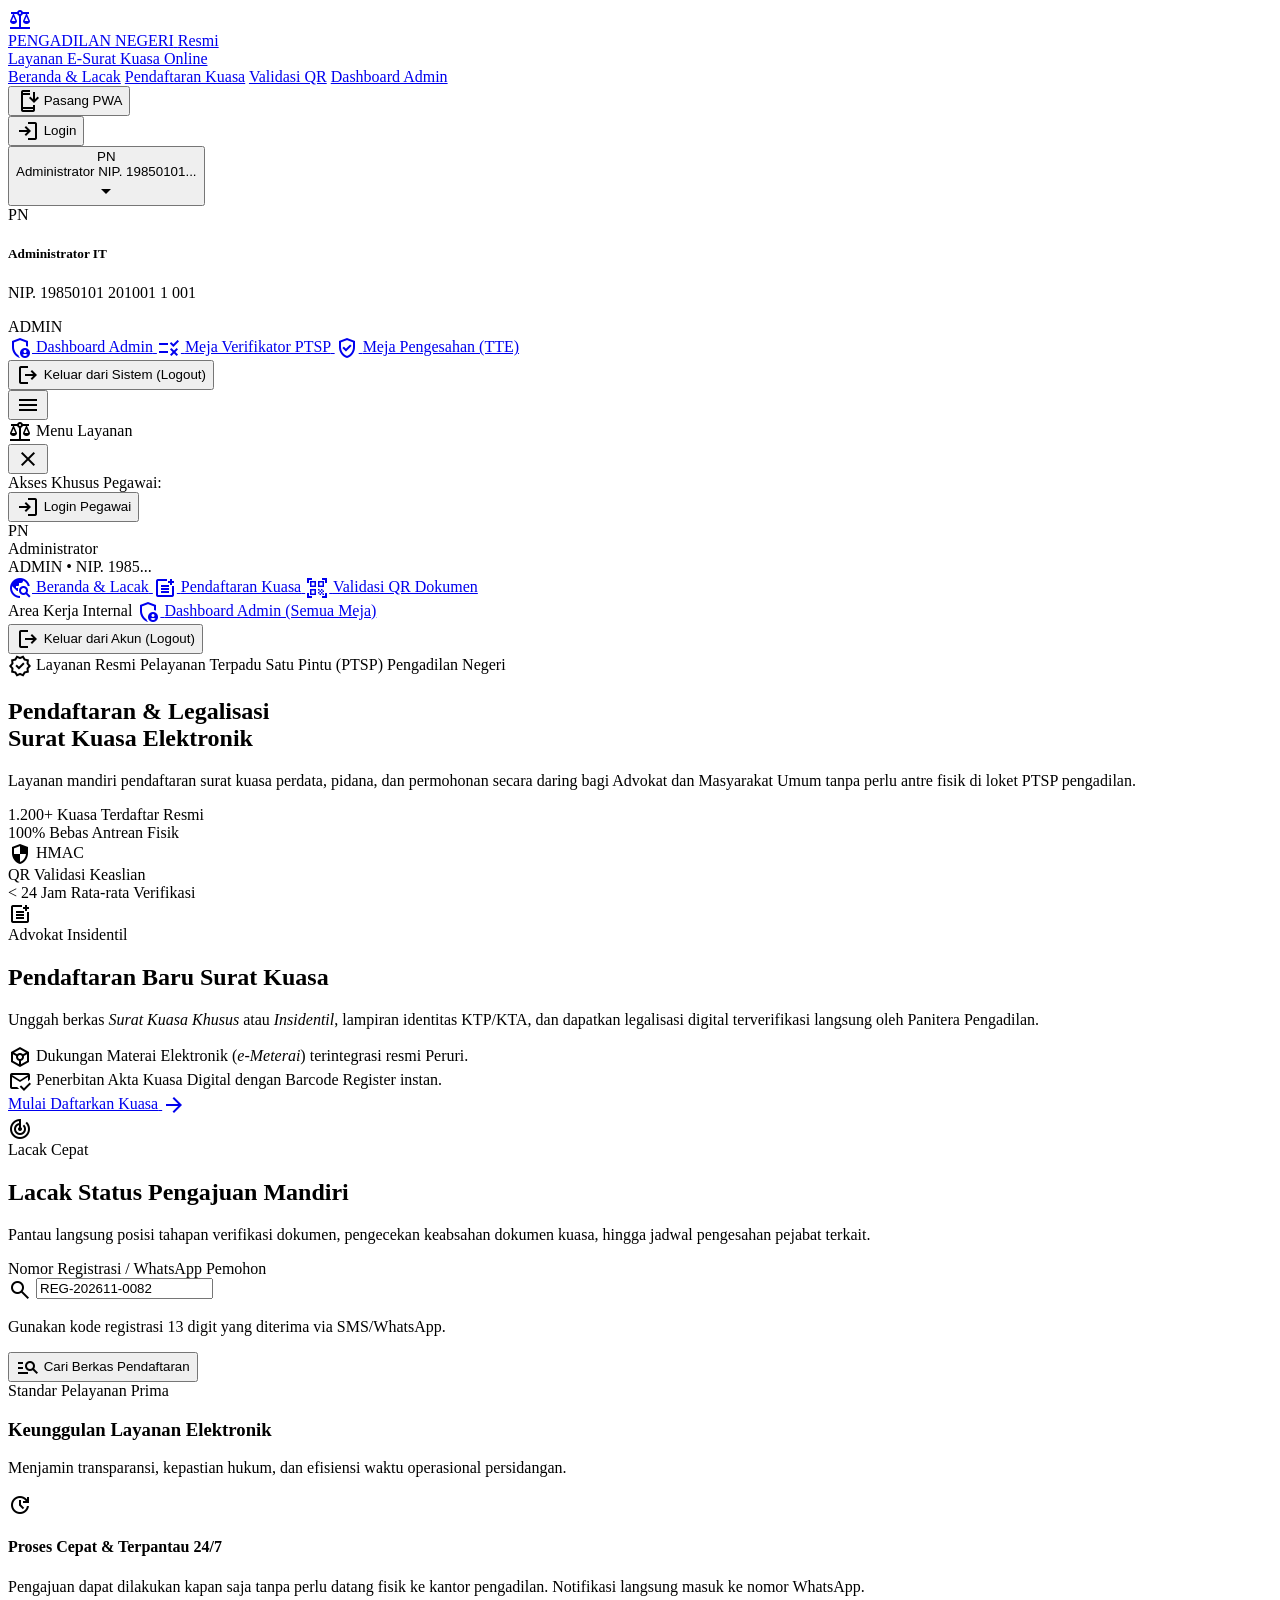
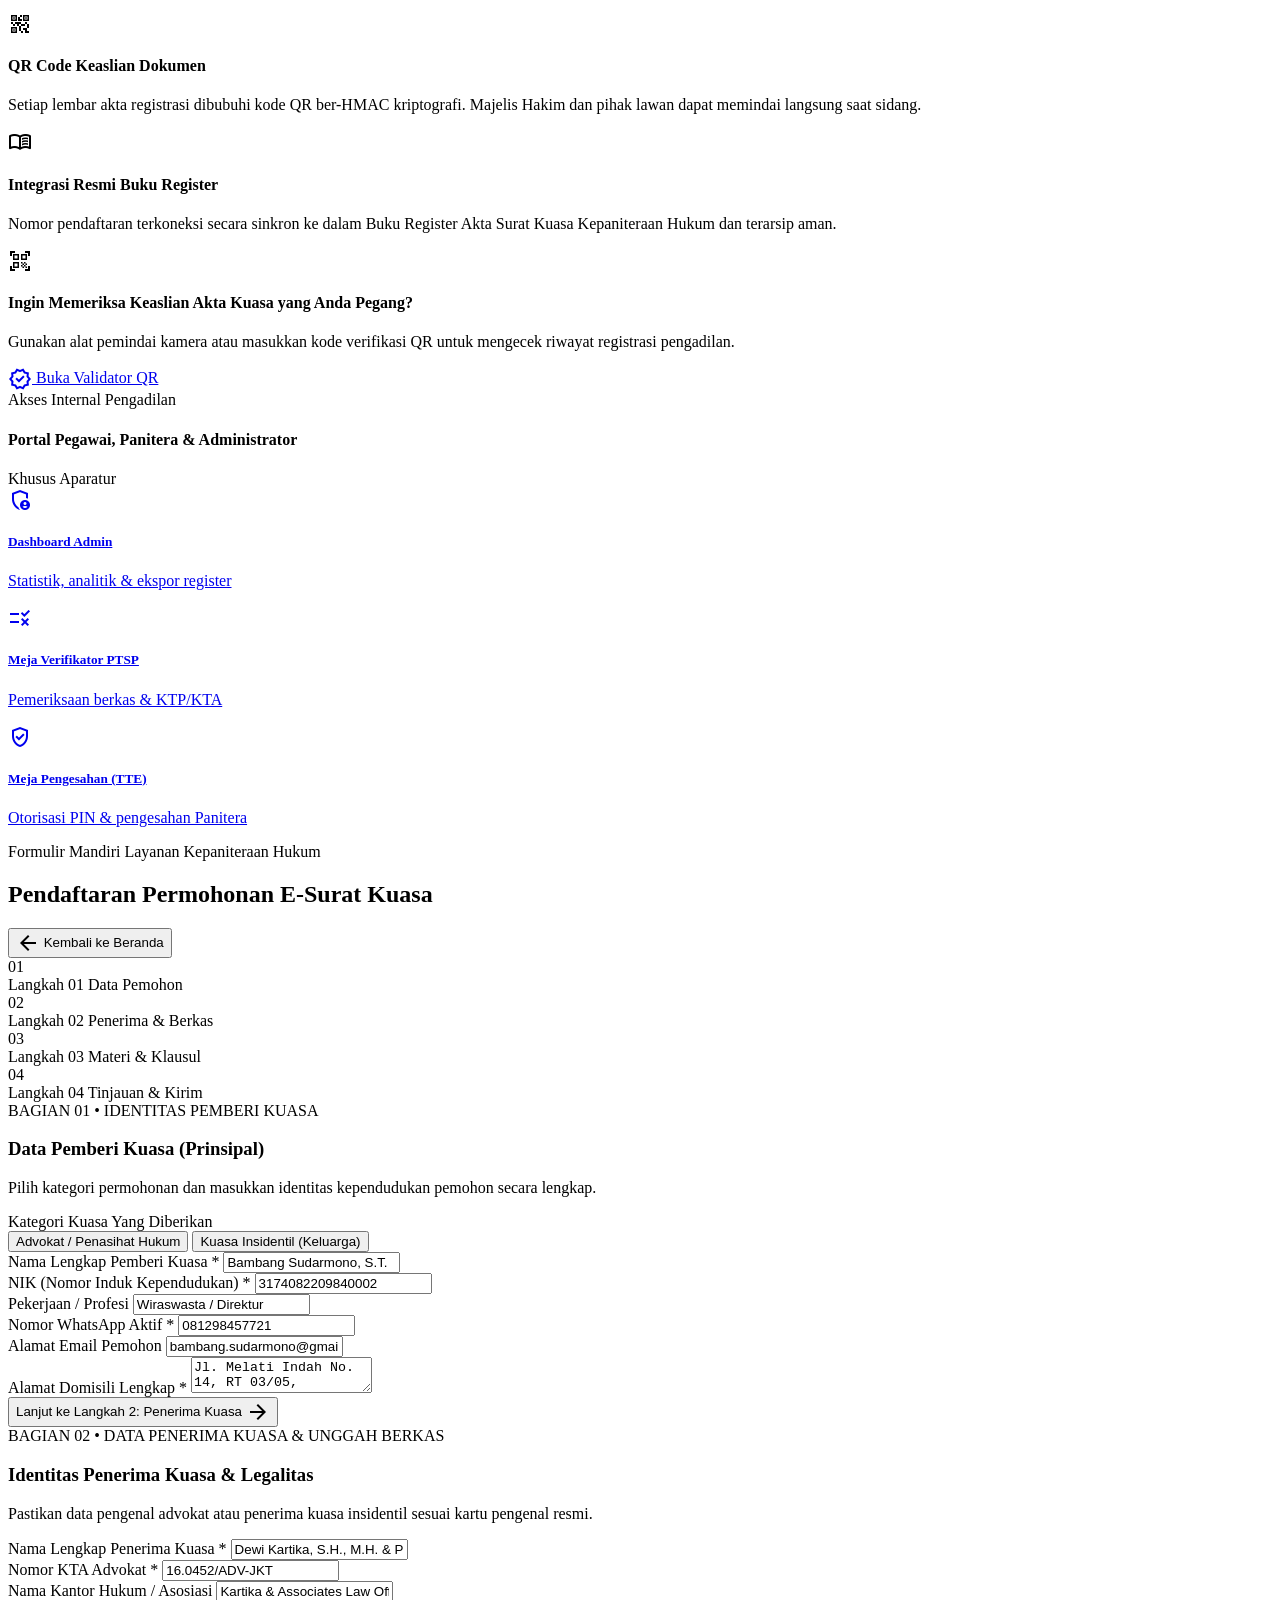
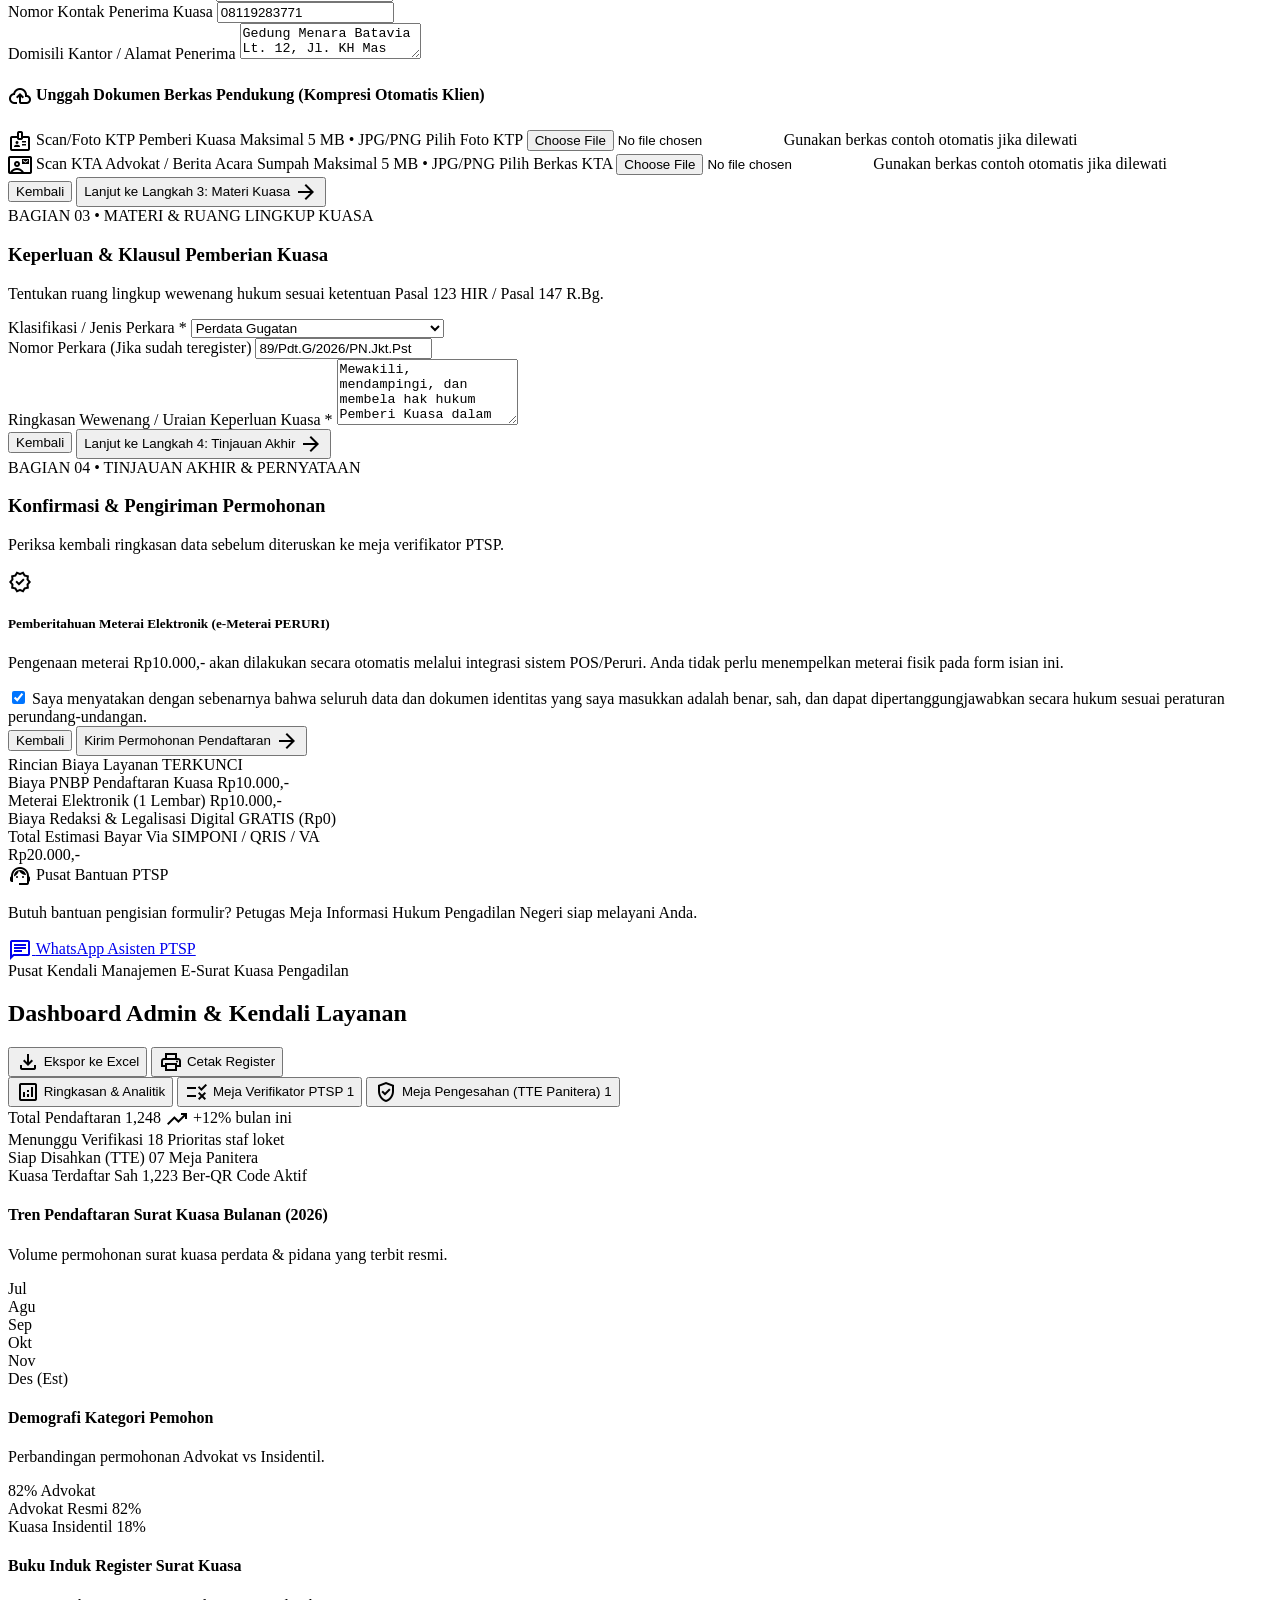
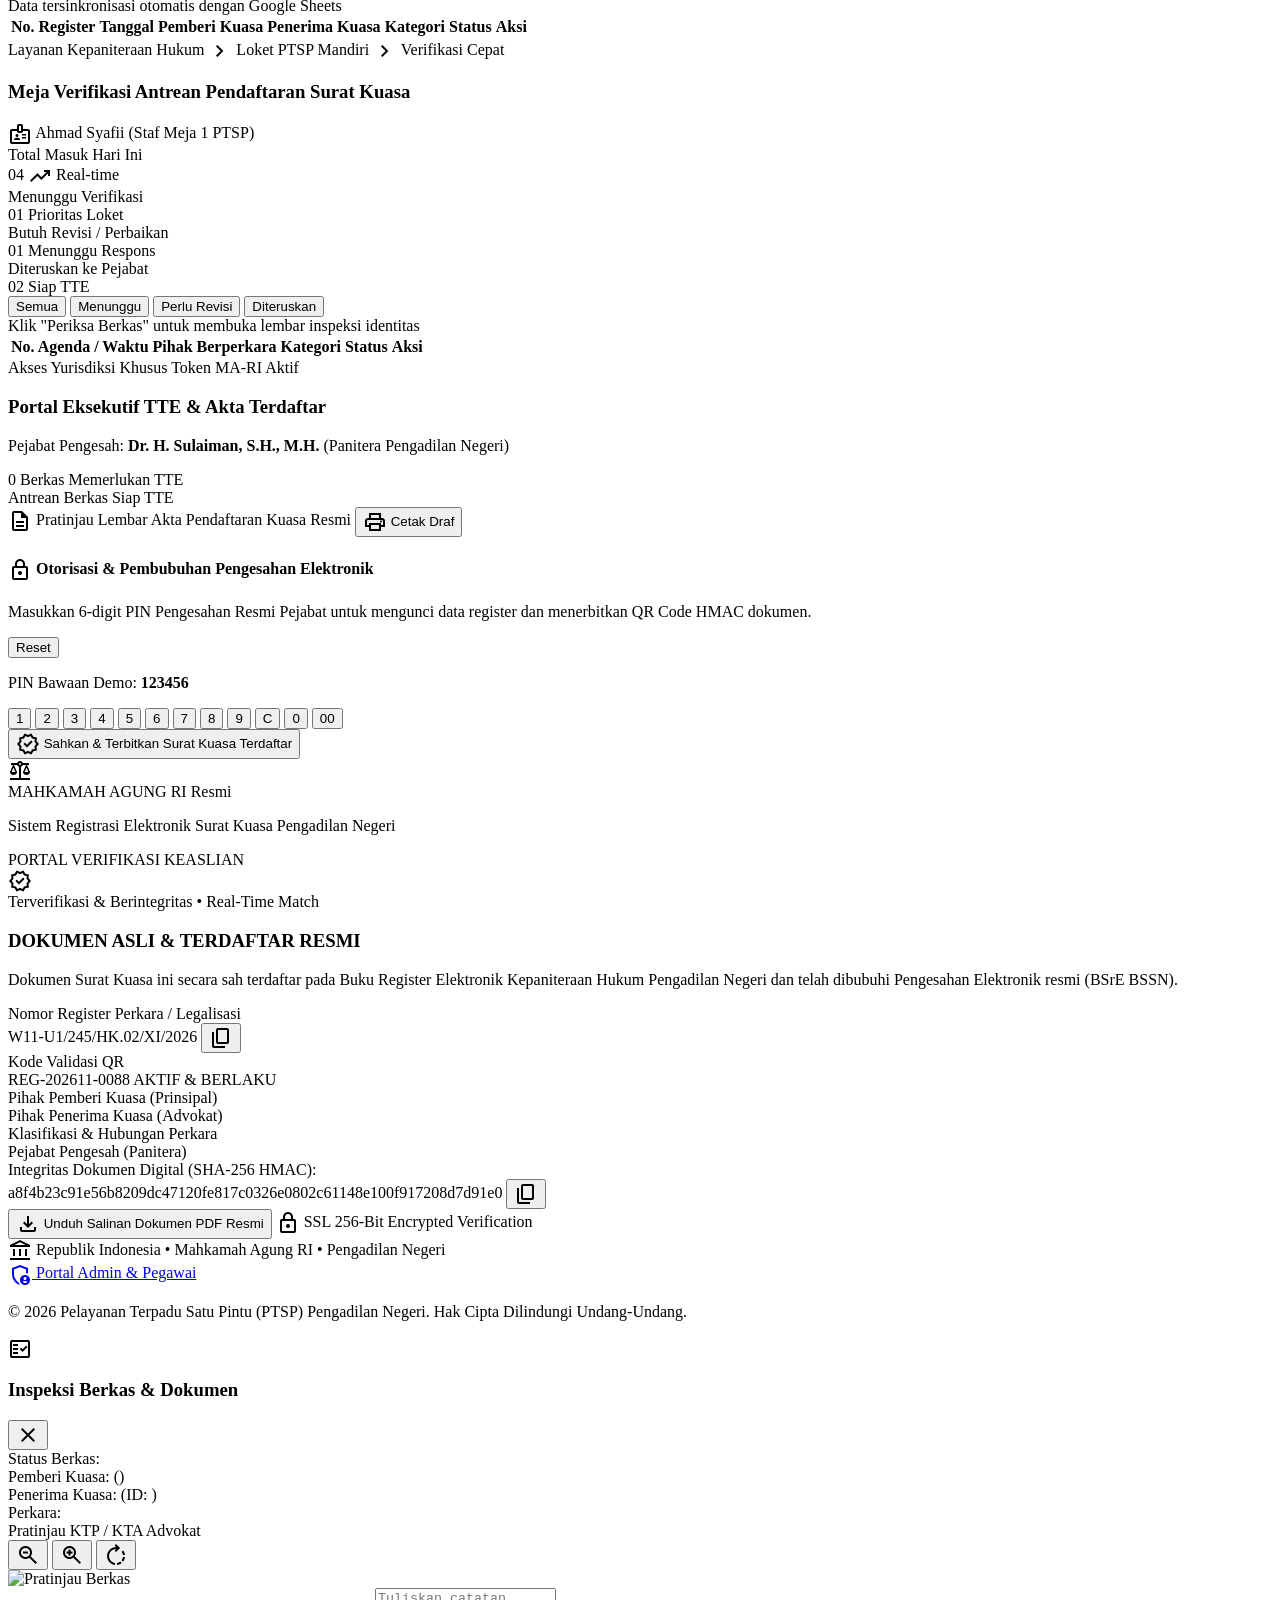
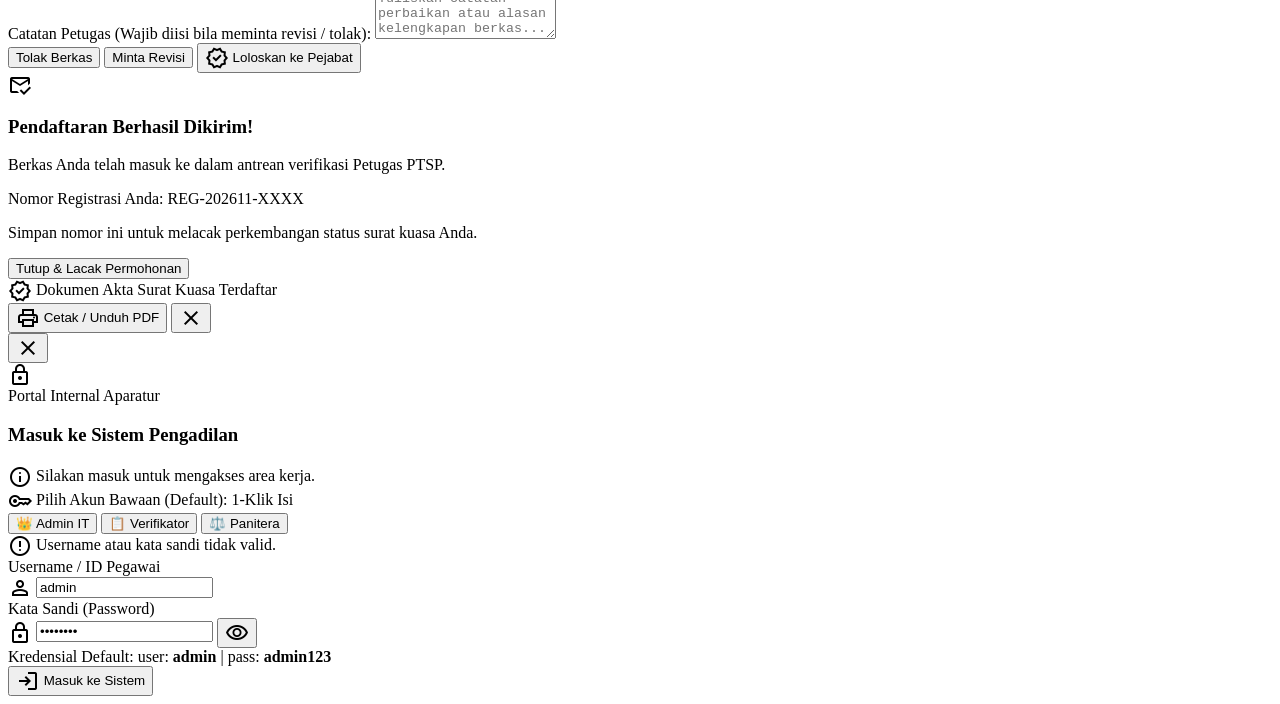
==== index.html @ 96727b7f "update" ====
<!DOCTYPE html>
<html lang="id">
<head>
  <meta charset="utf-8"/>
  <meta content="width=device-width, initial-scale=1.0, maximum-scale=1.0, user-scalable=no" name="viewport"/>
  <title>E-Surat Kuasa Online — Pengadilan Negeri</title>
  
  <!-- PWA Meta Tags -->
  <link rel="manifest" href="./manifest.json"/>
  <meta name="theme-color" content="#003923"/>
  <meta name="apple-mobile-web-app-capable" content="yes"/>
  <meta name="apple-mobile-web-app-status-bar-style" content="black-translucent"/>
  <link rel="apple-touch-icon" href="./icon-192.png"/>

  <!-- Google Fonts: Inter & Plus Jakarta Sans + Material Symbols Outlined -->
  <link rel="preconnect" href="https://fonts.googleapis.com"/>
  <link rel="preconnect" href="https://fonts.gstatic.com" crossorigin=""/>
  <link href="https://fonts.googleapis.com/css2?family=Inter:wght@400;500;600;700&family=Plus+Jakarta+Sans:wght@600;700;800&display=swap" rel="stylesheet"/>
  <link href="https://fonts.googleapis.com/css2?family=Material+Symbols+Outlined:wght,FILL@100..700,0..1&display=swap" rel="stylesheet"/>

  <!-- Tailwind CSS CDN -->
  <script src="https://cdn.tailwindcss.com"></script>
  <script id="tailwind-config">
    tailwind.config = {
      darkMode: "class",
      theme: {
        extend: {
          colors: {
            "surface": "#f9f9ff",
            "surface-dim": "#d3daef",
            "surface-bright": "#f9f9ff",
            "surface-container-lowest": "#ffffff",
            "surface-container-low": "#f1f3ff",
            "surface-container": "#e9edff",
            "surface-container-high": "#e1e8fd",
            "surface-container-highest": "#dce2f7",
            "on-surface": "#141b2b",
            "on-surface-variant": "#404943",
            "primary": "#003923",
            "on-primary": "#ffffff",
            "primary-container": "#0d5236",
            "on-primary-container": "#84c4a0",
            "primary-fixed": "#aff1cb",
            "primary-fixed-dim": "#94d4b0",
            "on-primary-fixed-variant": "#0b5135",
            "secondary": "#7e5700",
            "on-secondary": "#ffffff",
            "secondary-container": "#fdc668",
            "on-secondary-container": "#765100",
            "secondary-fixed": "#ffdead",
            "secondary-fixed-dim": "#f4bd61",
            "tertiary": "#561f21",
            "tertiary-container": "#723536",
            "error": "#ba1a1a",
            "error-container": "#ffdad6",
            "on-error-container": "#93000a",
            "outline": "#707972",
            "outline-variant": "#bfc9c1"
          },
          fontFamily: {
            display: ["Plus Jakarta Sans", "sans-serif"],
            headline: ["Plus Jakarta Sans", "sans-serif"],
            body: ["Inter", "sans-serif"]
          },
          spacing: {
            "space-xs": "0.25rem",
            "space-sm": "0.5rem",
            "space-md": "1rem",
            "space-lg": "1.5rem",
            "space-xl": "2rem",
            "gutter": "1.5rem"
          }
        }
      }
    };
  </script>

  <!-- Custom Stylesheet -->
  <link rel="stylesheet" href="./css/style.css"/>
</head>

<body class="bg-surface font-body text-on-surface antialiased min-h-screen flex flex-col">

  <!-- ========================================================================= -->
  <!-- TOP STICKY NAVBAR -->
  <!-- ========================================================================= -->
  <header class="fixed top-0 left-0 right-0 h-16 bg-primary text-on-primary z-50 shadow-[0_1px_8px_rgba(0,0,0,0.08)]">
    <div class="max-w-7xl mx-auto h-full px-space-md sm:px-space-lg flex items-center justify-between">
      
      <!-- Brand Logo -->
      <a href="#beranda-dan-lacak" data-path="beranda-dan-lacak" class="flex items-center gap-space-md cursor-pointer">
        <div class="w-10 h-10 rounded-lg bg-primary-container flex items-center justify-center text-secondary-container shadow-sm flex-shrink-0">
          <span class="material-symbols-outlined text-2xl">balance</span>
        </div>
        <div class="flex flex-col justify-center">
          <div class="flex items-center gap-space-xs">
            <span class="font-headline font-bold text-base sm:text-lg tracking-wide text-on-primary">PENGADILAN NEGERI</span>
            <span class="px-space-xs py-0.5 rounded-full bg-secondary text-on-secondary text-[10px] font-bold uppercase tracking-wider">Resmi</span>
          </div>
          <span class="text-xs text-on-primary-container leading-none">Layanan E-Surat Kuasa Online</span>
        </div>
      </a>

      <!-- Desktop Nav Links (Hanya Menu Publik & Dashboard Admin saat Login) -->
      <nav class="hidden md:flex items-center gap-6">
        <a class="text-sm text-secondary-container font-semibold hover:text-on-primary transition-colors cursor-pointer" data-path="beranda-dan-lacak" href="#beranda-dan-lacak">Beranda &amp; Lacak</a>
        <a class="text-sm text-on-primary-container hover:text-on-primary transition-colors cursor-pointer" data-path="pendaftaran-kuasa" href="#pendaftaran-kuasa">Pendaftaran Kuasa</a>
        <a class="text-sm text-on-primary-container hover:text-on-primary transition-colors cursor-pointer" data-path="validasi-qr-dokumen" href="#validasi-qr-dokumen">Validasi QR</a>
        <a id="navAdminLink" class="hidden text-sm text-on-primary-container hover:text-on-primary transition-colors cursor-pointer" data-path="dashboard-admin" href="#dashboard-admin">Dashboard Admin</a>
      </nav>

      <!-- Right Action Tools -->
      <div class="flex items-center gap-2 sm:gap-3">
        <!-- PWA Install Button -->
        <button id="btnPwaInstall" onclick="triggerPwaInstall()" class="hidden px-2.5 py-1.5 rounded-lg bg-primary-container text-on-primary text-xs font-semibold hover:bg-opacity-80 transition-all items-center gap-1 shadow-sm">
          <span class="material-symbols-outlined text-sm">install_mobile</span>
          <span class="hidden sm:inline">Pasang PWA</span>
        </button>

        <!-- KONDISI BELUM LOGIN: Menu Tombol Login di Navbar -->
        <div id="navLoggedOutArea" class="flex items-center gap-2">
          <button onclick="openLoginModal()" class="flex items-center gap-1.5 px-3.5 py-1.5 rounded-lg bg-secondary text-on-secondary hover:bg-secondary-fixed text-xs font-bold transition-all shadow-sm cursor-pointer" title="Login Aparatur Pengadilan">
            <span class="material-symbols-outlined text-base">login</span>
            <span>Login</span>
          </button>
        </div>

        <!-- KONDISI SUDAH LOGIN: Profil Avatar "PN" (Sesuai Referensi Gambar Pengguna) -->
        <div id="navLoggedInArea" class="hidden relative">
          <button onclick="toggleUserDropdown()" id="btnUserMenu" class="flex items-center gap-2.5 px-2.5 py-1 rounded-xl bg-primary-container/70 hover:bg-primary-container border border-primary-container text-on-primary transition-all cursor-pointer" title="Menu Pengguna">
            <!-- Lingkaran Avatar PN -->
            <div class="w-8 h-8 rounded-full bg-[#fdc668] text-[#003923] flex items-center justify-center font-bold text-xs shadow-inner border border-[#002919] flex-shrink-0">
              PN
            </div>
            <!-- Identitas Pegawai (Nama & NIP/Role) -->
            <div class="hidden sm:flex flex-col text-left leading-tight pr-1">
              <span id="navUserName" class="text-xs font-bold text-on-primary truncate max-w-[150px]">Administrator</span>
              <span id="navUserRole" class="text-[10px] text-on-primary-container truncate max-w-[150px]">NIP. 19850101...</span>
            </div>
            <span class="material-symbols-outlined text-sm text-on-primary-container">arrow_drop_down</span>
          </button>

          <!-- Dropdown Profil & Logout -->
          <div id="userDropdownMenu" class="hidden absolute right-0 top-full mt-2 w-64 bg-surface-container-lowest rounded-xl shadow-2xl border border-surface-container py-2 z-50 animate-fade-in text-on-surface">
            <div class="px-4 py-3 border-b border-surface-container flex items-center gap-3">
              <div class="w-10 h-10 rounded-full bg-[#fdc668] text-[#003923] flex items-center justify-center font-bold text-sm shadow-inner border border-[#002919] flex-shrink-0">
                PN
              </div>
              <div class="overflow-hidden">
                <h5 id="dropdownFullName" class="text-xs font-bold text-on-surface truncate">Administrator IT</h5>
                <p id="dropdownNip" class="text-[11px] text-outline truncate">NIP. 19850101 201001 1 001</p>
                <span id="dropdownRoleBadge" class="inline-block mt-1 px-2 py-0.5 rounded-full bg-primary-fixed text-on-primary-fixed-variant text-[10px] font-bold uppercase">ADMIN</span>
              </div>
            </div>

            <div class="py-1">
              <a href="#dashboard-admin" data-path="dashboard-admin" onclick="toggleUserDropdown(false)" class="flex items-center gap-2.5 px-4 py-2 text-xs text-on-surface hover:bg-surface-container transition-colors">
                <span class="material-symbols-outlined text-base text-primary">admin_panel_settings</span>
                <span>Dashboard Admin</span>
              </a>
              <a href="#meja-verifikator" data-path="meja-verifikator" onclick="toggleUserDropdown(false)" class="flex items-center gap-2.5 px-4 py-2 text-xs text-on-surface hover:bg-surface-container transition-colors">
                <span class="material-symbols-outlined text-base text-primary">rule</span>
                <span>Meja Verifikator PTSP</span>
              </a>
              <a href="#meja-pengesahan" data-path="meja-pengesahan" onclick="toggleUserDropdown(false)" class="flex items-center gap-2.5 px-4 py-2 text-xs text-on-surface hover:bg-surface-container transition-colors">
                <span class="material-symbols-outlined text-base text-secondary">verified_user</span>
                <span>Meja Pengesahan (TTE)</span>
              </a>
            </div>

            <div class="border-t border-surface-container pt-1">
              <button onclick="handleLogout()" class="w-full flex items-center gap-2.5 px-4 py-2 text-xs text-error hover:bg-error-container/30 transition-colors font-bold cursor-pointer">
                <span class="material-symbols-outlined text-base">logout</span>
                <span>Keluar dari Sistem (Logout)</span>
              </button>
            </div>
          </div>
        </div>

        <!-- Mobile Menu Toggle Button (Hamburger) -->
        <button id="btnMobileMenu" onclick="toggleMobileMenu()" class="md:hidden p-1.5 rounded-lg text-on-primary hover:bg-primary-container transition-colors cursor-pointer" aria-label="Buka Menu Navigasi">
          <span class="material-symbols-outlined text-2xl">menu</span>
        </button>
      </div>
    </div>
  </header>

  <!-- Mobile Navigation Drawer -->
  <div id="mobileMenuOverlay" onclick="toggleMobileMenu()" class="hidden fixed inset-0 bg-black/60 z-50 transition-opacity md:hidden"></div>
  <aside id="mobileMenuDrawer" class="hidden fixed top-0 right-0 bottom-0 w-72 bg-surface-container-lowest shadow-2xl z-50 flex flex-col p-5 md:hidden animate-slide-over">
    <div class="flex items-center justify-between pb-4 border-b border-surface-container">
      <div class="flex items-center gap-2">
        <span class="material-symbols-outlined text-primary text-2xl">balance</span>
        <span class="font-headline font-bold text-sm text-on-surface">Menu Layanan</span>
      </div>
      <button onclick="toggleMobileMenu()" class="p-1 rounded text-outline hover:text-on-surface cursor-pointer">
        <span class="material-symbols-outlined text-xl">close</span>
      </button>
    </div>

    <!-- Mobile Drawer User Status Banner -->
    <div class="my-3 p-3 rounded-xl bg-surface-container-low border border-surface-container">
      <!-- Belum Login -->
      <div id="mobileDrawerLoggedOut" class="flex flex-col gap-2">
        <div class="text-[11px] text-outline font-semibold">Akses Khusus Pegawai:</div>
        <button onclick="openLoginModal(); toggleMobileMenu();" class="w-full py-2 px-3 rounded-lg bg-secondary text-on-secondary font-bold text-xs flex items-center justify-center gap-1.5 shadow-sm cursor-pointer">
          <span class="material-symbols-outlined text-base">login</span>
          <span>Login Pegawai</span>
        </button>
      </div>

      <!-- Sudah Login -->
      <div id="mobileDrawerLoggedIn" class="hidden flex items-center gap-3">
        <div class="w-9 h-9 rounded-full bg-[#fdc668] text-[#003923] flex items-center justify-center font-bold text-xs shadow-inner border border-[#002919] flex-shrink-0">
          PN
        </div>
        <div class="overflow-hidden flex-1">
          <div id="mobileDrawerUserName" class="text-xs font-bold text-on-surface truncate">Administrator</div>
          <div id="mobileDrawerUserRole" class="text-[10px] text-outline truncate">ADMIN • NIP. 1985...</div>
        </div>
      </div>
    </div>

    <nav class="flex flex-col gap-1.5">
      <a onclick="toggleMobileMenu()" data-path="beranda-dan-lacak" href="#beranda-dan-lacak" class="flex items-center gap-3 px-3 py-2 rounded-lg text-sm font-semibold text-on-surface hover:bg-surface-container transition-colors">
        <span class="material-symbols-outlined text-primary">travel_explore</span>
        <span>Beranda &amp; Lacak</span>
      </a>
      <a onclick="toggleMobileMenu()" data-path="pendaftaran-kuasa" href="#pendaftaran-kuasa" class="flex items-center gap-3 px-3 py-2 rounded-lg text-sm font-semibold text-on-surface hover:bg-surface-container transition-colors">
        <span class="material-symbols-outlined text-primary">post_add</span>
        <span>Pendaftaran Kuasa</span>
      </a>
      <a onclick="toggleMobileMenu()" data-path="validasi-qr-dokumen" href="#validasi-qr-dokumen" class="flex items-center gap-3 px-3 py-2 rounded-lg text-sm font-semibold text-on-surface hover:bg-surface-container transition-colors">
        <span class="material-symbols-outlined text-primary">qr_code_scanner</span>
        <span>Validasi QR Dokumen</span>
      </a>
      
      <!-- Akses Internal (Dashboard Admin berisi Ringkasan, Verifikator & Pengesahan) -->
      <div id="drawerAdminSection" class="hidden">
        <div class="my-2 border-t border-surface-container"></div>
        <span class="text-[10px] font-bold uppercase tracking-wider text-outline px-3">Area Kerja Internal</span>
        <a onclick="toggleMobileMenu()" data-path="dashboard-admin" href="#dashboard-admin" class="flex items-center gap-3 px-3 py-2 rounded-lg text-sm font-semibold text-on-surface hover:bg-surface-container transition-colors">
          <span class="material-symbols-outlined text-secondary">admin_panel_settings</span>
          <span>Dashboard Admin (Semua Meja)</span>
        </a>
      </div>
    </nav>

    <!-- Mobile Drawer Logout Button (Hanya tampil jika sudah login) -->
    <div id="mobileDrawerLogoutWrapper" class="hidden mt-auto pt-4 border-t border-surface-container">
      <button onclick="handleLogout(); toggleMobileMenu();" class="w-full py-2.5 px-3 rounded-lg bg-error-container text-on-error-container font-bold text-xs flex items-center justify-center gap-1.5 cursor-pointer">
        <span class="material-symbols-outlined text-base">logout</span>
        <span>Keluar dari Akun (Logout)</span>
      </button>
    </div>
  </aside>

  <!-- ========================================================================= -->
  <!-- MAIN CONTAINER (ROUTER VIEWS) -->
  <!-- ========================================================================= -->
  <main class="w-full min-h-screen pt-16 flex-1 flex flex-col">

    <!-- ======================================================================= -->
    <!-- VIEW 1: BERANDA & LACAK MANDIRI -->
    <!-- ======================================================================= -->
    <section id="view-beranda-dan-lacak" class="w-full flex flex-col">
      <div class="relative w-full overflow-hidden bg-gradient-to-b from-surface-container-high/40 via-surface to-surface pb-space-xl">
        <div class="max-w-7xl mx-auto px-space-md sm:px-space-lg pt-8 sm:pt-12">
          
          <!-- Hero Header -->
          <div class="flex flex-col items-center text-center max-w-4xl mx-auto">
            <div class="inline-flex items-center gap-space-sm px-4 py-1.5 rounded-full bg-surface-container text-primary shadow-sm mb-6">
              <span class="material-symbols-outlined text-secondary text-base">verified</span>
              <span class="text-xs uppercase tracking-wider font-semibold text-primary">Layanan Resmi Pelayanan Terpadu Satu Pintu (PTSP) Pengadilan Negeri</span>
            </div>
            
            <h1 class="font-display font-extrabold text-3xl sm:text-5xl text-on-surface tracking-tight mb-4">
              Pendaftaran &amp; Legalisasi <br class="hidden sm:inline"/><span class="text-primary-container bg-gradient-to-r from-primary to-primary-container bg-clip-text text-transparent">Surat Kuasa Elektronik</span>
            </h1>
            
            <p class="text-base sm:text-lg text-on-surface-variant max-w-2xl leading-relaxed mb-8">
              Layanan mandiri pendaftaran surat kuasa perdata, pidana, dan permohonan secara daring bagi Advokat dan Masyarakat Umum tanpa perlu antre fisik di loket PTSP pengadilan.
            </p>

            <!-- 4 Statistic Counters -->
            <div class="w-full grid grid-cols-2 md:grid-cols-4 gap-4 p-4 rounded-xl bg-surface-container-lowest shadow-sm mb-12">
              <div class="flex flex-col items-center justify-center p-3 rounded-lg bg-surface-container-low">
                <span class="font-display text-2xl sm:text-3xl text-primary font-bold">1.200+</span>
                <span class="text-xs text-on-surface-variant text-center mt-1">Kuasa Terdaftar Resmi</span>
              </div>
              <div class="flex flex-col items-center justify-center p-3 rounded-lg bg-surface-container-low">
                <span class="font-display text-2xl sm:text-3xl text-secondary font-bold">100%</span>
                <span class="text-xs text-on-surface-variant text-center mt-1">Bebas Antrean Fisik</span>
              </div>
              <div class="flex flex-col items-center justify-center p-3 rounded-lg bg-surface-container-low">
                <div class="flex items-center gap-1 text-primary">
                  <span class="material-symbols-outlined text-xl">security</span>
                  <span class="font-display text-2xl sm:text-3xl font-bold">HMAC</span>
                </div>
                <span class="text-xs text-on-surface-variant text-center mt-1">QR Validasi Keaslian</span>
              </div>
              <div class="flex flex-col items-center justify-center p-3 rounded-lg bg-surface-container-low">
                <span class="font-display text-2xl sm:text-3xl text-primary-container font-bold">&lt; 24 Jam</span>
                <span class="text-xs text-on-surface-variant text-center mt-1">Rata-rata Verifikasi</span>
              </div>
            </div>
          </div>

          <!-- Dual Action Hub -->
          <div class="grid grid-cols-1 lg:grid-cols-12 gap-gutter items-stretch mb-12">
            
            <!-- Card 1: Pendaftaran Baru -->
            <div class="lg:col-span-6 flex flex-col justify-between p-space-lg rounded-xl bg-surface-container-lowest shadow-md relative overflow-hidden group border border-surface-container">
              <div class="absolute top-0 left-0 right-0 h-1.5 bg-gradient-to-r from-primary to-secondary"></div>
              <div>
                <div class="flex items-center justify-between gap-4 mb-4">
                  <div class="w-12 h-12 rounded-xl bg-primary text-secondary-container flex items-center justify-center shadow-inner">
                    <span class="material-symbols-outlined text-2xl">post_add</span>
                  </div>
                  <div class="flex items-center gap-2">
                    <span class="px-2.5 py-1 rounded-full bg-primary-fixed text-on-primary-fixed-variant text-xs font-semibold uppercase">Advokat</span>
                    <span class="px-2.5 py-1 rounded-full bg-secondary-fixed text-on-secondary-fixed-variant text-xs font-semibold uppercase">Insidentil</span>
                  </div>
                </div>
                <h2 class="font-headline text-xl sm:text-2xl font-bold text-on-surface mb-2">Pendaftaran Baru Surat Kuasa</h2>
                <p class="text-sm text-on-surface-variant mb-6 leading-relaxed">
                  Unggah berkas <em>Surat Kuasa Khusus</em> atau <em>Insidentil</em>, lampiran identitas KTP/KTA, dan dapatkan legalisasi digital terverifikasi langsung oleh Panitera Pengadilan.
                </p>
                <div class="space-y-3 mb-8">
                  <div class="flex items-center gap-3 p-3 rounded-lg bg-surface-container-low text-xs text-on-surface">
                    <span class="material-symbols-outlined text-primary text-xl">token</span>
                    <span>Dukungan Materai Elektronik (<em>e-Meterai</em>) terintegrasi resmi Peruri.</span>
                  </div>
                  <div class="flex items-center gap-3 p-3 rounded-lg bg-surface-container-low text-xs text-on-surface">
                    <span class="material-symbols-outlined text-primary text-xl">mark_email_read</span>
                    <span>Penerbitan Akta Kuasa Digital dengan Barcode Register instan.</span>
                  </div>
                </div>
              </div>
              <a href="#pendaftaran-kuasa" data-path="pendaftaran-kuasa" class="inline-flex items-center justify-between w-full px-5 py-3.5 rounded-lg bg-primary hover:bg-primary-container text-on-primary transition-all duration-200 group-hover:shadow-lg cursor-pointer">
                <span class="font-semibold text-sm tracking-wide">Mulai Daftarkan Kuasa</span>
                <span class="material-symbols-outlined text-xl text-secondary-container transition-transform group-hover:translate-x-1">arrow_forward</span>
              </a>
            </div>

            <!-- Card 2: Lacak Cepat -->
            <div class="lg:col-span-6 flex flex-col justify-between p-space-lg rounded-xl bg-surface-container-lowest shadow-md relative overflow-hidden border border-surface-container">
              <div class="absolute top-0 left-0 right-0 h-1.5 bg-secondary"></div>
              <div>
                <div class="flex items-center justify-between gap-4 mb-4">
                  <div class="w-12 h-12 rounded-xl bg-secondary text-on-secondary flex items-center justify-center shadow-inner">
                    <span class="material-symbols-outlined text-2xl">track_changes</span>
                  </div>
                  <span class="px-2.5 py-1 rounded-full bg-surface-container text-on-surface-variant text-xs font-semibold uppercase">Lacak Cepat</span>
                </div>
                <h2 class="font-headline text-xl sm:text-2xl font-bold text-on-surface mb-2">Lacak Status Pengajuan Mandiri</h2>
                <p class="text-sm text-on-surface-variant mb-6 leading-relaxed">
                  Pantau langsung posisi tahapan verifikasi dokumen, pengecekan keabsahan dokumen kuasa, hingga jadwal pengesahan pejabat terkait.
                </p>
                <form id="trackingForm" class="space-y-4 mb-6">
                  <div>
                    <label class="block text-xs font-bold text-on-surface mb-1.5" for="regIdInput">Nomor Registrasi / WhatsApp Pemohon</label>
                    <div class="relative">
                      <span class="material-symbols-outlined absolute left-3.5 top-1/2 -translate-y-1/2 text-on-surface-variant text-xl">search</span>
                      <input class="w-full pl-11 pr-4 py-3 rounded-lg bg-surface-container-low text-on-surface text-sm focus:outline-none focus:ring-2 focus:ring-primary focus:bg-surface-container-lowest transition-all" id="regIdInput" placeholder="Contoh: REG-202611-0082 atau 0812xxxx" type="text" value="REG-202611-0082"/>
                    </div>
                    <p class="text-[11px] text-on-surface-variant mt-1.5">Gunakan kode registrasi 13 digit yang diterima via SMS/WhatsApp.</p>
                  </div>
                  <button class="w-full flex items-center justify-center gap-2 px-5 py-3.5 rounded-lg bg-primary hover:bg-primary-container text-on-primary text-sm font-semibold transition-colors shadow-sm cursor-pointer" type="submit">
                    <span class="material-symbols-outlined text-lg">manage_search</span>
                    <span>Cari Berkas Pendaftaran</span>
                  </button>
                </form>
              </div>
            </div>
          </div>

          <!-- Real-Time Tracking Search Result Container -->
          <div id="searchResultBox" class="hidden mb-12"></div>

          <!-- Keunggulan Layanan -->
          <div class="text-center max-w-3xl mx-auto mb-8">
            <span class="text-xs uppercase tracking-wider font-bold text-secondary">Standar Pelayanan Prima</span>
            <h3 class="font-display text-2xl font-bold text-on-surface mt-1">Keunggulan Layanan Elektronik</h3>
            <p class="text-sm text-on-surface-variant mt-1">Menjamin transparansi, kepastian hukum, dan efisiensi waktu operasional persidangan.</p>
          </div>

          <div class="grid grid-cols-1 md:grid-cols-3 gap-6 mb-12">
            <div class="p-5 rounded-xl bg-surface-container-lowest border border-surface-container shadow-sm">
              <div class="w-10 h-10 rounded-lg bg-primary-container text-secondary-container flex items-center justify-center mb-4">
                <span class="material-symbols-outlined text-2xl">update</span>
              </div>
              <h4 class="font-bold text-base text-on-surface mb-1">Proses Cepat &amp; Terpantau 24/7</h4>
              <p class="text-xs text-on-surface-variant leading-relaxed">Pengajuan dapat dilakukan kapan saja tanpa perlu datang fisik ke kantor pengadilan. Notifikasi langsung masuk ke nomor WhatsApp.</p>
            </div>

            <div class="p-5 rounded-xl bg-surface-container-lowest border border-surface-container shadow-sm">
              <div class="w-10 h-10 rounded-lg bg-secondary text-on-secondary flex items-center justify-center mb-4">
                <span class="material-symbols-outlined text-2xl">qr_code_2</span>
              </div>
              <h4 class="font-bold text-base text-on-surface mb-1">QR Code Keaslian Dokumen</h4>
              <p class="text-xs text-on-surface-variant leading-relaxed">Setiap lembar akta registrasi dibubuhi kode QR ber-HMAC kriptografi. Majelis Hakim dan pihak lawan dapat memindai langsung saat sidang.</p>
            </div>

            <div class="p-5 rounded-xl bg-surface-container-lowest border border-surface-container shadow-sm">
              <div class="w-10 h-10 rounded-lg bg-surface-container text-primary flex items-center justify-center mb-4">
                <span class="material-symbols-outlined text-2xl">menu_book</span>
              </div>
              <h4 class="font-bold text-base text-on-surface mb-1">Integrasi Resmi Buku Register</h4>
              <p class="text-xs text-on-surface-variant leading-relaxed">Nomor pendaftaran terkoneksi secara sinkron ke dalam Buku Register Akta Surat Kuasa Kepaniteraan Hukum dan terarsip aman.</p>
            </div>
          </div>

          <!-- Bottom Banner: Buka Validator QR -->
          <div class="p-6 rounded-xl bg-primary text-on-primary flex flex-col sm:flex-row items-center justify-between gap-4 shadow-lg mb-12">
            <div class="flex items-center gap-4">
              <div class="w-12 h-12 rounded-xl bg-secondary text-on-secondary flex items-center justify-center flex-shrink-0">
                <span class="material-symbols-outlined text-2xl">qr_code_scanner</span>
              </div>
              <div>
                <h4 class="font-bold text-lg">Ingin Memeriksa Keaslian Akta Kuasa yang Anda Pegang?</h4>
                <p class="text-xs text-on-primary-container">Gunakan alat pemindai kamera atau masukkan kode verifikasi QR untuk mengecek riwayat registrasi pengadilan.</p>
              </div>
            </div>
            <a href="#validasi-qr-dokumen" data-path="validasi-qr-dokumen" class="px-5 py-3 rounded-lg bg-secondary hover:bg-secondary-fixed text-on-secondary font-bold text-sm flex items-center gap-2 flex-shrink-0 transition-colors cursor-pointer">
              <span class="material-symbols-outlined text-lg">verified</span>
              <span>Buka Validator QR</span>
            </a>
          </div>

          <!-- Quick Access: Portal Internal / Akses Petugas & Admin -->
          <div class="mt-8 pt-8 border-t border-surface-container">
            <div class="flex items-center justify-between mb-4">
              <div>
                <span class="text-[11px] font-bold text-secondary uppercase tracking-wider">Akses Internal Pengadilan</span>
                <h4 class="font-headline font-bold text-base text-on-surface">Portal Pegawai, Panitera &amp; Administrator</h4>
              </div>
              <span class="px-2.5 py-1 rounded-full bg-surface-container text-outline text-[11px] font-semibold">Khusus Aparatur</span>
            </div>
            <div class="grid grid-cols-1 sm:grid-cols-3 gap-4">
              <a href="#dashboard-admin" data-path="dashboard-admin" class="p-4 rounded-xl bg-surface-container-lowest border border-surface-container hover:border-primary hover:shadow-md transition-all flex items-center gap-3.5 group cursor-pointer">
                <div class="w-10 h-10 rounded-lg bg-primary-container text-secondary-container flex items-center justify-center flex-shrink-0 group-hover:scale-105 transition-transform">
                  <span class="material-symbols-outlined text-xl">admin_panel_settings</span>
                </div>
                <div>
                  <h5 class="text-xs font-bold text-on-surface group-hover:text-primary transition-colors">Dashboard Admin</h5>
                  <p class="text-[11px] text-outline">Statistik, analitik &amp; ekspor register</p>
                </div>
              </a>
              <a href="#meja-verifikator" data-path="meja-verifikator" class="p-4 rounded-xl bg-surface-container-lowest border border-surface-container hover:border-primary hover:shadow-md transition-all flex items-center gap-3.5 group cursor-pointer">
                <div class="w-10 h-10 rounded-lg bg-surface-container text-primary flex items-center justify-center flex-shrink-0 group-hover:scale-105 transition-transform">
                  <span class="material-symbols-outlined text-xl">rule</span>
                </div>
                <div>
                  <h5 class="text-xs font-bold text-on-surface group-hover:text-primary transition-colors">Meja Verifikator PTSP</h5>
                  <p class="text-[11px] text-outline">Pemeriksaan berkas &amp; KTP/KTA</p>
                </div>
              </a>
              <a href="#meja-pengesahan" data-path="meja-pengesahan" class="p-4 rounded-xl bg-surface-container-lowest border border-surface-container hover:border-secondary hover:shadow-md transition-all flex items-center gap-3.5 group cursor-pointer">
                <div class="w-10 h-10 rounded-lg bg-surface-container text-secondary flex items-center justify-center flex-shrink-0 group-hover:scale-105 transition-transform">
                  <span class="material-symbols-outlined text-xl">verified_user</span>
                </div>
                <div>
                  <h5 class="text-xs font-bold text-on-surface group-hover:text-secondary transition-colors">Meja Pengesahan (TTE)</h5>
                  <p class="text-[11px] text-outline">Otorisasi PIN &amp; pengesahan Panitera</p>
                </div>
              </a>
            </div>
          </div>

        </div>
      </div>
    </section>

    <!-- ======================================================================= -->
    <!-- VIEW 2: MULTI-STEP REGISTRATION WIZARD -->
    <!-- ======================================================================= -->
    <section id="view-pendaftaran-kuasa" class="hidden w-full flex-1 bg-surface py-8">
      <div class="max-w-7xl mx-auto px-space-md sm:px-space-lg">
        
        <!-- Header & Stepper Card -->
        <div class="bg-surface-container-lowest p-6 rounded-xl shadow-sm border border-surface-container mb-6">
          <div class="flex flex-col sm:flex-row sm:items-center justify-between gap-4 pb-6 border-b border-surface-container">
            <div>
              <div class="flex items-center gap-2">
                <span class="px-2.5 py-0.5 rounded-full bg-primary-fixed text-on-primary-fixed-variant text-[11px] font-bold uppercase">Formulir Mandiri</span>
                <span class="text-xs text-outline">Layanan Kepaniteraan Hukum</span>
              </div>
              <h2 class="font-headline text-2xl font-bold text-on-surface mt-1">Pendaftaran Permohonan E-Surat Kuasa</h2>
            </div>
            <div class="flex items-center gap-2">
              <button onclick="navigateTo('beranda-dan-lacak')" class="px-3.5 py-2 rounded-lg bg-surface-container hover:bg-surface-container-high text-xs font-semibold text-on-surface transition-colors flex items-center gap-1.5 cursor-pointer">
                <span class="material-symbols-outlined text-sm">arrow_back</span>
                <span>Kembali ke Beranda</span>
              </button>
            </div>
          </div>

          <!-- Stepper 4 Langkah -->
          <div class="grid grid-cols-2 md:grid-cols-4 gap-4 pt-6">
            <div onclick="goWizardStep(1)" class="flex items-center gap-3 cursor-pointer">
              <div id="stepBadge1" class="w-10 h-10 rounded-full bg-secondary text-on-secondary flex items-center justify-center text-sm font-bold shadow-md ring-4 ring-secondary-container/40">01</div>
              <div class="flex flex-col">
                <span class="text-[10px] uppercase font-bold text-outline">Langkah 01</span>
                <span class="font-semibold text-xs text-on-surface">Data Pemohon</span>
              </div>
            </div>

            <div onclick="goWizardStep(2)" class="flex items-center gap-3 cursor-pointer">
              <div id="stepBadge2" class="w-10 h-10 rounded-full bg-surface-container-high text-outline flex items-center justify-center text-sm font-bold">02</div>
              <div class="flex flex-col">
                <span class="text-[10px] uppercase font-bold text-outline">Langkah 02</span>
                <span class="font-semibold text-xs text-on-surface">Penerima &amp; Berkas</span>
              </div>
            </div>

            <div onclick="goWizardStep(3)" class="flex items-center gap-3 cursor-pointer">
              <div id="stepBadge3" class="w-10 h-10 rounded-full bg-surface-container-high text-outline flex items-center justify-center text-sm font-bold">03</div>
              <div class="flex flex-col">
                <span class="text-[10px] uppercase font-bold text-outline">Langkah 03</span>
                <span class="font-semibold text-xs text-on-surface">Materi &amp; Klausul</span>
              </div>
            </div>

            <div onclick="goWizardStep(4)" class="flex items-center gap-3 cursor-pointer">
              <div id="stepBadge4" class="w-10 h-10 rounded-full bg-surface-container-high text-outline flex items-center justify-center text-sm font-bold">04</div>
              <div class="flex flex-col">
                <span class="text-[10px] uppercase font-bold text-outline">Langkah 04</span>
                <span class="font-semibold text-xs text-on-surface">Tinjauan &amp; Kirim</span>
              </div>
            </div>
          </div>

          <!-- Progress Line -->
          <div class="w-full bg-surface-container h-1.5 rounded-full mt-4 overflow-hidden">
            <div id="wizardProgressBar" class="bg-gradient-to-r from-primary-container via-secondary to-secondary-container h-full w-[25%] rounded-full transition-all duration-300"></div>
          </div>
        </div>

        <!-- Form Layout Grid (8 Col Form + 4 Col Sticky Cost Summary) -->
        <div class="grid grid-cols-1 lg:grid-cols-12 gap-6 items-start">
          
          <!-- LEFT: Form Area (8 cols) -->
          <div class="lg:col-span-8 flex flex-col gap-6">
            
            <!-- STEP 1 PANE -->
            <div id="wizardStepPane1" class="bg-surface-container-lowest p-6 rounded-xl shadow-sm border border-surface-container space-y-6">
              <div class="pb-4 border-b border-surface-container">
                <span class="text-[11px] font-bold text-secondary uppercase tracking-wide">BAGIAN 01 • IDENTITAS PEMBERI KUASA</span>
                <h3 class="font-headline text-lg font-bold text-on-surface mt-1">Data Pemberi Kuasa (Prinsipal)</h3>
                <p class="text-xs text-on-surface-variant">Pilih kategori permohonan dan masukkan identitas kependudukan pemohon secara lengkap.</p>
              </div>

              <!-- Category Pills -->
              <div>
                <label class="block text-xs font-bold text-on-surface mb-2">Kategori Kuasa Yang Diberikan</label>
                <div class="flex items-center gap-3">
                  <button type="button" id="btnCatAdvokat" onclick="setWizardCategory('Advokat')" class="flex-1 py-2.5 rounded-lg text-sm font-semibold bg-primary text-on-primary shadow-sm transition-all cursor-pointer">
                    Advokat / Penasihat Hukum
                  </button>
                  <button type="button" id="btnCatInsidentil" onclick="setWizardCategory('Insidentil')" class="flex-1 py-2.5 rounded-lg text-sm font-semibold bg-surface-container-low text-on-surface-variant hover:bg-surface-container transition-all cursor-pointer">
                    Kuasa Insidentil (Keluarga)
                  </button>
                </div>
              </div>

              <div class="grid grid-cols-1 sm:grid-cols-2 gap-4">
                <div>
                  <label class="block text-xs font-bold text-on-surface mb-1">Nama Lengkap Pemberi Kuasa *</label>
                  <input id="wzNamaPemberi" type="text" class="w-full px-3.5 py-2.5 rounded-lg bg-surface-container-low text-sm border border-surface-container focus:outline-none focus:ring-2 focus:ring-primary" placeholder="Sesuai KTP (contoh: Bambang Sudarmono, S.T.)" value="Bambang Sudarmono, S.T."/>
                </div>
                <div>
                  <label class="block text-xs font-bold text-on-surface mb-1">NIK (Nomor Induk Kependudukan) *</label>
                  <input id="wzNikPemberi" type="text" maxlength="16" class="w-full px-3.5 py-2.5 rounded-lg bg-surface-container-low text-sm border border-surface-container focus:outline-none focus:ring-2 focus:ring-primary" placeholder="16 digit NIK" value="3174082209840002"/>
                </div>
                <div>
                  <label class="block text-xs font-bold text-on-surface mb-1">Pekerjaan / Profesi</label>
                  <input id="wzPekerjaanPemberi" type="text" class="w-full px-3.5 py-2.5 rounded-lg bg-surface-container-low text-sm border border-surface-container focus:outline-none focus:ring-2 focus:ring-primary" placeholder="Wiraswasta / Karyawan" value="Wiraswasta / Direktur"/>
                </div>
                <div>
                  <label class="block text-xs font-bold text-on-surface mb-1">Nomor WhatsApp Aktif *</label>
                  <input id="wzWaPemberi" type="text" class="w-full px-3.5 py-2.5 rounded-lg bg-surface-container-low text-sm border border-surface-container focus:outline-none focus:ring-2 focus:ring-primary" placeholder="0812xxxx (Untuk notifikasi status)" value="081298457721"/>
                </div>
                <div class="sm:col-span-2">
                  <label class="block text-xs font-bold text-on-surface mb-1">Alamat Email Pemohon</label>
                  <input id="wzEmailPemberi" type="email" class="w-full px-3.5 py-2.5 rounded-lg bg-surface-container-low text-sm border border-surface-container focus:outline-none focus:ring-2 focus:ring-primary" placeholder="nama@email.com" value="bambang.sudarmono@gmail.com"/>
                </div>
                <div class="sm:col-span-2">
                  <label class="block text-xs font-bold text-on-surface mb-1">Alamat Domisili Lengkap *</label>
                  <textarea id="wzAlamatPemberi" rows="2" class="w-full px-3.5 py-2.5 rounded-lg bg-surface-container-low text-sm border border-surface-container focus:outline-none focus:ring-2 focus:ring-primary" placeholder="Alamat jalan, RT/RW, Kelurahan, Kecamatan, Kota">Jl. Melati Indah No. 14, RT 03/05, Kebayoran Baru, Jakarta Selatan</textarea>
                </div>
              </div>

              <div class="flex justify-end pt-4 border-t border-surface-container">
                <button type="button" onclick="goWizardStep(2)" class="px-5 py-2.5 rounded-lg bg-primary hover:bg-primary-container text-on-primary font-semibold text-sm flex items-center gap-2 cursor-pointer">
                  <span>Lanjut ke Langkah 2: Penerima Kuasa</span>
                  <span class="material-symbols-outlined text-lg">arrow_forward</span>
                </button>
              </div>
            </div>

            <!-- STEP 2 PANE -->
            <div id="wizardStepPane2" class="hidden bg-surface-container-lowest p-6 rounded-xl shadow-sm border border-surface-container space-y-6">
              <div class="pb-4 border-b border-surface-container">
                <span class="text-[11px] font-bold text-secondary uppercase tracking-wide">BAGIAN 02 • DATA PENERIMA KUASA &amp; UNGGAH BERKAS</span>
                <h3 class="font-headline text-lg font-bold text-on-surface mt-1">Identitas Penerima Kuasa &amp; Legalitas</h3>
                <p class="text-xs text-on-surface-variant">Pastikan data pengenal advokat atau penerima kuasa insidentil sesuai kartu pengenal resmi.</p>
              </div>

              <div class="grid grid-cols-1 sm:grid-cols-2 gap-4">
                <div>
                  <label class="block text-xs font-bold text-on-surface mb-1">Nama Lengkap Penerima Kuasa *</label>
                  <input id="wzNamaPenerima" type="text" class="w-full px-3.5 py-2.5 rounded-lg bg-surface-container-low text-sm border border-surface-container focus:outline-none focus:ring-2 focus:ring-primary" placeholder="Nama Advokat / Penerima Kuasa" value="Dewi Kartika, S.H., M.H. &amp; Partners"/>
                </div>
                <div>
                  <label id="labelKtaField" class="block text-xs font-bold text-on-surface mb-1">Nomor KTA Advokat / Organisasi *</label>
                  <input id="wzKtaPenerima" type="text" class="w-full px-3.5 py-2.5 rounded-lg bg-surface-container-low text-sm border border-surface-container focus:outline-none focus:ring-2 focus:ring-primary" placeholder="Contoh: 16.0452/ADV-JKT (PERADI/KAI)" value="16.0452/ADV-JKT"/>
                </div>
                <div>
                  <label class="block text-xs font-bold text-on-surface mb-1">Nama Kantor Hukum / Asosiasi</label>
                  <input id="wzKantorPenerima" type="text" class="w-full px-3.5 py-2.5 rounded-lg bg-surface-container-low text-sm border border-surface-container focus:outline-none focus:ring-2 focus:ring-primary" placeholder="Nama Law Firm" value="Kartika &amp; Associates Law Office"/>
                </div>
                <div>
                  <label class="block text-xs font-bold text-on-surface mb-1">Nomor Kontak Penerima Kuasa</label>
                  <input id="wzWaPenerima" type="text" class="w-full px-3.5 py-2.5 rounded-lg bg-surface-container-low text-sm border border-surface-container focus:outline-none focus:ring-2 focus:ring-primary" placeholder="0811xxxx" value="08119283771"/>
                </div>
                <div class="sm:col-span-2">
                  <label class="block text-xs font-bold text-on-surface mb-1">Domisili Kantor / Alamat Penerima</label>
                  <textarea id="wzAlamatPenerima" rows="2" class="w-full px-3.5 py-2.5 rounded-lg bg-surface-container-low text-sm border border-surface-container focus:outline-none focus:ring-2 focus:ring-primary">Gedung Menara Batavia Lt. 12, Jl. KH Mas Mansyur Kav. 126, Jakarta Pusat</textarea>
                </div>
              </div>

              <!-- Upload Berkas Dropzone -->
              <div class="pt-4 border-t border-surface-container">
                <h4 class="text-xs font-bold text-on-surface mb-3 flex items-center gap-2">
                  <span class="material-symbols-outlined text-primary text-base">cloud_upload</span>
                  Unggah Dokumen Berkas Pendukung (Kompresi Otomatis Klien)
                </h4>
                
                <div class="grid grid-cols-1 sm:grid-cols-2 gap-4">
                  <!-- Upload KTP -->
                  <div class="p-4 rounded-xl border border-dashed border-primary/40 bg-surface-container-low/50 flex flex-col items-center text-center">
                    <span class="material-symbols-outlined text-3xl text-primary mb-1">badge</span>
                    <span class="font-bold text-xs text-on-surface">Scan/Foto KTP Pemberi Kuasa</span>
                    <span class="text-[10px] text-outline mb-3">Maksimal 5 MB • JPG/PNG</span>
                    <label class="px-3.5 py-1.5 rounded-lg bg-primary text-on-primary text-xs font-semibold cursor-pointer hover:bg-primary-container transition-colors">
                      Pilih Foto KTP
                      <input type="file" accept="image/*" class="hidden" onchange="handleFileUpload(this, 'ktp')"/>
                    </label>
                    <span id="uploadBadge_ktp" class="mt-2 text-[10px] text-outline">Gunakan berkas contoh otomatis jika dilewati</span>
                  </div>

                  <!-- Upload KTA -->
                  <div class="p-4 rounded-xl border border-dashed border-secondary/40 bg-surface-container-low/50 flex flex-col items-center text-center">
                    <span class="material-symbols-outlined text-3xl text-secondary mb-1">contact_mail</span>
                    <span class="font-bold text-xs text-on-surface">Scan KTA Advokat / Berita Acara Sumpah</span>
                    <span class="text-[10px] text-outline mb-3">Maksimal 5 MB • JPG/PNG</span>
                    <label class="px-3.5 py-1.5 rounded-lg bg-secondary text-on-secondary text-xs font-semibold cursor-pointer hover:bg-secondary-fixed transition-colors">
                      Pilih Berkas KTA
                      <input type="file" accept="image/*" class="hidden" onchange="handleFileUpload(this, 'kta')"/>
                    </label>
                    <span id="uploadBadge_kta" class="mt-2 text-[10px] text-outline">Gunakan berkas contoh otomatis jika dilewati</span>
                  </div>
                </div>
              </div>

              <div class="flex justify-between pt-4 border-t border-surface-container">
                <button type="button" onclick="goWizardStep(1)" class="px-4 py-2 rounded-lg bg-surface-container text-xs font-semibold text-on-surface cursor-pointer">
                  Kembali
                </button>
                <button type="button" onclick="goWizardStep(3)" class="px-5 py-2.5 rounded-lg bg-primary hover:bg-primary-container text-on-primary font-semibold text-sm flex items-center gap-2 cursor-pointer">
                  <span>Lanjut ke Langkah 3: Materi Kuasa</span>
                  <span class="material-symbols-outlined text-lg">arrow_forward</span>
                </button>
              </div>
            </div>

            <!-- STEP 3 PANE -->
            <div id="wizardStepPane3" class="hidden bg-surface-container-lowest p-6 rounded-xl shadow-sm border border-surface-container space-y-6">
              <div class="pb-4 border-b border-surface-container">
                <span class="text-[11px] font-bold text-secondary uppercase tracking-wide">BAGIAN 03 • MATERI &amp; RUANG LINGKUP KUASA</span>
                <h3 class="font-headline text-lg font-bold text-on-surface mt-1">Keperluan &amp; Klausul Pemberian Kuasa</h3>
                <p class="text-xs text-on-surface-variant">Tentukan ruang lingkup wewenang hukum sesuai ketentuan Pasal 123 HIR / Pasal 147 R.Bg.</p>
              </div>

              <div class="grid grid-cols-1 sm:grid-cols-2 gap-4">
                <div>
                  <label class="block text-xs font-bold text-on-surface mb-1">Klasifikasi / Jenis Perkara *</label>
                  <select id="wzJenisPerkara" class="w-full px-3.5 py-2.5 rounded-lg bg-surface-container-low text-sm border border-surface-container focus:outline-none focus:ring-2 focus:ring-primary">
                    <option value="Perdata Gugatan" selected>Perdata Gugatan</option>
                    <option value="Perdata Permohonan">Perdata Permohonan</option>
                    <option value="Pidana Umum">Pidana Umum</option>
                    <option value="Pidana Khusus / Tipikor">Pidana Khusus / Tipikor</option>
                    <option value="Perselisihan Hubungan Industrial (PHI)">Perselisihan Hubungan Industrial (PHI)</option>
                  </select>
                </div>
                <div>
                  <label class="block text-xs font-bold text-on-surface mb-1">Nomor Perkara (Jika sudah teregister)</label>
                  <input id="wzNoPerkara" type="text" class="w-full px-3.5 py-2.5 rounded-lg bg-surface-container-low text-sm border border-surface-container focus:outline-none focus:ring-2 focus:ring-primary" placeholder="Contoh: 89/Pdt.G/2026/PN" value="89/Pdt.G/2026/PN.Jkt.Pst"/>
                </div>
                <div class="sm:col-span-2">
                  <label class="block text-xs font-bold text-on-surface mb-1">Ringkasan Wewenang / Uraian Keperluan Kuasa *</label>
                  <textarea id="wzUraianKuasa" rows="4" class="w-full px-3.5 py-2.5 rounded-lg bg-surface-container-low text-sm border border-surface-container focus:outline-none focus:ring-2 focus:ring-primary" placeholder="Tuliskan wewenang yang diberikan secara spesifik...">Mewakili, mendampingi, dan membela hak hukum Pemberi Kuasa dalam perkara gugatan Perbuatan Melawan Hukum (PMH) atas sengketa tanah dan bangunan di wilayah hukum Pengadilan Negeri.</textarea>
                </div>
              </div>

              <div class="flex justify-between pt-4 border-t border-surface-container">
                <button type="button" onclick="goWizardStep(2)" class="px-4 py-2 rounded-lg bg-surface-container text-xs font-semibold text-on-surface cursor-pointer">
                  Kembali
                </button>
                <button type="button" onclick="goWizardStep(4)" class="px-5 py-2.5 rounded-lg bg-primary hover:bg-primary-container text-on-primary font-semibold text-sm flex items-center gap-2 cursor-pointer">
                  <span>Lanjut ke Langkah 4: Tinjauan Akhir</span>
                  <span class="material-symbols-outlined text-lg">arrow_forward</span>
                </button>
              </div>
            </div>

            <!-- STEP 4 PANE -->
            <div id="wizardStepPane4" class="hidden bg-surface-container-lowest p-6 rounded-xl shadow-sm border border-surface-container space-y-6">
              <div class="pb-4 border-b border-surface-container">
                <span class="text-[11px] font-bold text-secondary uppercase tracking-wide">BAGIAN 04 • TINJAUAN AKHIR &amp; PERNYATAAN</span>
                <h3 class="font-headline text-lg font-bold text-on-surface mt-1">Konfirmasi &amp; Pengiriman Permohonan</h3>
                <p class="text-xs text-on-surface-variant">Periksa kembali ringkasan data sebelum diteruskan ke meja verifikator PTSP.</p>
              </div>

              <!-- Container Review -->
              <div id="wizardStep4Summary" class="space-y-4"></div>

              <!-- E-Meterai Info Box -->
              <div class="p-4 rounded-xl bg-surface-container flex items-start gap-3">
                <span class="material-symbols-outlined text-secondary text-2xl">verified</span>
                <div>
                  <h5 class="text-xs font-bold text-on-surface">Pemberitahuan Meterai Elektronik (e-Meterai PERURI)</h5>
                  <p class="text-xs text-on-surface-variant mt-0.5">Pengenaan meterai Rp10.000,- akan dilakukan secara otomatis melalui integrasi sistem POS/Peruri. Anda tidak perlu menempelkan meterai fisik pada form isian ini.</p>
                </div>
              </div>

              <!-- Pernyataan Kebenaran Data -->
              <div class="p-4 rounded-xl border border-secondary/30 bg-secondary-container/10">
                <label class="flex items-start gap-3 cursor-pointer">
                  <input id="wzAgreeCheck" type="checkbox" checked class="mt-1 w-4 h-4 rounded text-primary focus:ring-primary"/>
                  <span class="text-xs text-on-surface leading-relaxed">
                    Saya menyatakan dengan sebenarnya bahwa seluruh data dan dokumen identitas yang saya masukkan adalah benar, sah, dan dapat dipertanggungjawabkan secara hukum sesuai peraturan perundang-undangan.
                  </span>
                </label>
              </div>

              <div class="flex justify-between pt-4 border-t border-surface-container">
                <button type="button" onclick="goWizardStep(3)" class="px-4 py-2 rounded-lg bg-surface-container text-xs font-semibold text-on-surface cursor-pointer">
                  Kembali
                </button>
                <button type="button" id="btnSubmitWizard" onclick="submitWizardRegistration()" class="px-6 py-3 rounded-lg bg-primary hover:bg-primary-container text-on-primary font-bold text-sm flex items-center gap-2 shadow-md cursor-pointer">
                  <span>Kirim Permohonan Pendaftaran</span>
                  <span class="material-symbols-outlined text-lg">arrow_forward</span>
                </button>
              </div>
            </div>

          </div>

          <!-- RIGHT: Sticky Contextual Cost Summary Sidebar (4 cols) -->
          <div class="lg:col-span-4 flex flex-col gap-6 sticky top-24">
            <div class="bg-surface-container-lowest p-6 rounded-xl shadow-sm border border-surface-container">
              <div class="flex items-center justify-between pb-3 border-b border-surface-container mb-4">
                <span class="text-xs font-bold uppercase tracking-wider text-outline">Rincian Biaya Layanan</span>
                <span class="px-2 py-0.5 rounded-full bg-primary-fixed text-on-primary-fixed-variant text-[10px] font-bold">TERKUNCI</span>
              </div>

              <div class="space-y-3 text-xs text-on-surface-variant">
                <div class="flex justify-between">
                  <span>Biaya PNBP Pendaftaran Kuasa</span>
                  <span class="font-bold text-on-surface">Rp10.000,-</span>
                </div>
                <div class="flex justify-between">
                  <span>Meterai Elektronik (1 Lembar)</span>
                  <span class="font-bold text-on-surface">Rp10.000,-</span>
                </div>
                <div class="flex justify-between">
                  <span>Biaya Redaksi &amp; Legalisasi Digital</span>
                  <span class="font-bold text-primary">GRATIS (Rp0)</span>
                </div>
              </div>

              <div class="mt-4 pt-4 border-t border-surface-container flex items-center justify-between">
                <div>
                  <span class="block text-xs font-bold text-on-surface">Total Estimasi Bayar</span>
                  <span class="text-[10px] text-outline">Via SIMPONI / QRIS / VA</span>
                </div>
                <span class="font-display text-xl font-bold text-secondary">Rp20.000,-</span>
              </div>
            </div>

            <!-- Info Box Bantuan -->
            <div class="bg-surface-container-low p-5 rounded-xl border border-surface-container">
              <div class="flex items-center gap-2 mb-2">
                <span class="material-symbols-outlined text-secondary text-lg">support_agent</span>
                <span class="text-xs font-bold text-on-surface">Pusat Bantuan PTSP</span>
              </div>
              <p class="text-xs text-on-surface-variant leading-relaxed mb-3">Butuh bantuan pengisian formulir? Petugas Meja Informasi Hukum Pengadilan Negeri siap melayani Anda.</p>
              <a href="https://wa.me/628119283771" target="_blank" class="w-full py-2 rounded-lg bg-surface-container hover:bg-surface-container-high text-xs font-semibold text-primary flex items-center justify-center gap-1.5 transition-colors">
                <span class="material-symbols-outlined text-base">chat</span>
                <span>WhatsApp Asisten PTSP</span>
              </a>
            </div>
          </div>

        </div>

      </div>
    </section>

    <!-- ======================================================================= -->
    <!-- VIEW 3 & 4 & 5: PORTAL INTERNAL / DASHBOARD ADMIN & MEJA KERJA -->
    <!-- ======================================================================= -->
    <section id="view-dashboard-admin" class="hidden w-full flex-1 bg-surface py-8">
      <div class="max-w-7xl mx-auto px-space-md sm:px-space-lg">
        
        <!-- Header Utama Dashboard Admin -->
        <div class="flex flex-col sm:flex-row sm:items-center justify-between gap-4 pb-4 border-b border-surface-container mb-6">
          <div>
            <div class="flex items-center gap-2">
              <span class="px-2.5 py-0.5 rounded-full bg-primary-fixed text-on-primary-fixed-variant text-[11px] font-bold uppercase">Pusat Kendali</span>
              <span class="text-xs text-outline">Manajemen E-Surat Kuasa Pengadilan</span>
            </div>
            <h2 class="font-headline text-2xl font-bold text-on-surface mt-1">Dashboard Admin &amp; Kendali Layanan</h2>
          </div>
          <div class="flex items-center gap-2">
            <button onclick="exportDataToExcel()" class="px-3.5 py-2 rounded-lg bg-primary text-on-primary font-semibold text-xs flex items-center gap-1.5 hover:bg-primary-container transition-colors cursor-pointer">
              <span class="material-symbols-outlined text-sm">file_download</span>
              <span>Ekspor ke Excel</span>
            </button>
            <button onclick="window.print()" class="px-3.5 py-2 rounded-lg bg-surface-container text-on-surface font-semibold text-xs flex items-center gap-1.5 hover:bg-surface-container-high transition-colors cursor-pointer">
              <span class="material-symbols-outlined text-sm">print</span>
              <span>Cetak Register</span>
            </button>
          </div>
        </div>

        <!-- TAB BAR KENDALI INTERNAL (Meja Verifikator, Meja Pengesahan & Analitik) -->
        <div class="flex items-center gap-2 overflow-x-auto pb-3 border-b border-surface-container mb-6 scrollbar-none">
          <button id="tabBtnAnalitik" onclick="switchAdminTab('analitik')" class="flex items-center gap-2 px-4 py-2.5 rounded-xl font-bold text-xs bg-primary text-on-primary shadow-sm transition-all cursor-pointer flex-shrink-0">
            <span class="material-symbols-outlined text-base">analytics</span>
            <span>Ringkasan &amp; Analitik</span>
          </button>
          <button id="tabBtnVerifikator" onclick="switchAdminTab('verifikator')" class="flex items-center gap-2 px-4 py-2.5 rounded-xl font-semibold text-xs bg-surface-container-low text-on-surface hover:bg-surface-container transition-all cursor-pointer flex-shrink-0">
            <span class="material-symbols-outlined text-base text-primary">rule</span>
            <span>Meja Verifikator PTSP</span>
            <span id="tabBadgeVerif" class="px-1.5 py-0.5 rounded-full bg-secondary text-on-secondary text-[10px] font-bold">1</span>
          </button>
          <button id="tabBtnPengesahan" onclick="switchAdminTab('pengesahan')" class="flex items-center gap-2 px-4 py-2.5 rounded-xl font-semibold text-xs bg-surface-container-low text-on-surface hover:bg-surface-container transition-all cursor-pointer flex-shrink-0">
            <span class="material-symbols-outlined text-base text-secondary">verified_user</span>
            <span>Meja Pengesahan (TTE Panitera)</span>
            <span id="tabBadgeSah" class="px-1.5 py-0.5 rounded-full bg-primary text-on-primary text-[10px] font-bold">1</span>
          </button>
        </div>

        <!-- =================================================================== -->
        <!-- PANE 1: RINGKASAN & ANALITIK PERADILAN -->
        <!-- =================================================================== -->
        <div id="adminPaneAnalitik" class="space-y-8 animate-fade-in">
          <!-- 4 Metric Cards -->
          <div class="grid grid-cols-2 lg:grid-cols-4 gap-4">
            <div class="bg-surface-container-lowest p-5 rounded-xl shadow-sm border border-surface-container">
              <span class="text-xs text-outline font-bold uppercase">Total Pendaftaran</span>
              <span id="admMetricTotal" class="font-display text-3xl font-bold text-on-surface block mt-2">1,248</span>
              <span class="text-[11px] text-primary flex items-center gap-1 mt-1 font-semibold">
                <span class="material-symbols-outlined text-xs">trending_up</span> +12% bulan ini
              </span>
            </div>

            <div class="bg-surface-container-lowest p-5 rounded-xl shadow-sm border border-surface-container">
              <span class="text-xs text-outline font-bold uppercase">Menunggu Verifikasi</span>
              <span id="admMetricMenunggu" class="font-display text-3xl font-bold text-secondary block mt-2">18</span>
              <span class="text-[11px] text-secondary font-semibold mt-1 block">Prioritas staf loket</span>
            </div>

            <div class="bg-surface-container-lowest p-5 rounded-xl shadow-sm border border-surface-container">
              <span class="text-xs text-outline font-bold uppercase">Siap Disahkan (TTE)</span>
              <span id="admMetricPengesahan" class="font-display text-3xl font-bold text-primary-container block mt-2">07</span>
              <span class="text-[11px] text-primary-container font-semibold mt-1 block">Meja Panitera</span>
            </div>

            <div class="bg-surface-container-lowest p-5 rounded-xl shadow-sm border border-surface-container">
              <span class="text-xs text-outline font-bold uppercase">Kuasa Terdaftar Sah</span>
              <span id="admMetricTerdaftar" class="font-display text-3xl font-bold text-primary block mt-2">1,223</span>
              <span class="text-[11px] text-primary font-semibold mt-1 block">Ber-QR Code Aktif</span>
            </div>
          </div>

          <!-- Visual Charts Row -->
          <div class="grid grid-cols-1 lg:grid-cols-12 gap-6">
            
            <!-- Monthly Trend (8 cols) -->
            <div class="lg:col-span-8 bg-surface-container-lowest p-6 rounded-xl shadow-sm border border-surface-container">
              <h4 class="font-bold text-sm text-on-surface mb-1">Tren Pendaftaran Surat Kuasa Bulanan (2026)</h4>
              <p class="text-xs text-on-surface-variant mb-4">Volume permohonan surat kuasa perdata &amp; pidana yang terbit resmi.</p>
              
              <!-- SVG Bar Chart -->
              <div class="w-full h-48 flex items-end gap-3 pt-4 border-b border-surface-container">
                <div class="flex-1 flex flex-col items-center gap-1 h-full justify-end">
                  <div class="w-full bg-primary/20 hover:bg-primary rounded-t transition-all h-[45%]"></div>
                  <span class="text-[10px] text-outline">Jul</span>
                </div>
                <div class="flex-1 flex flex-col items-center gap-1 h-full justify-end">
                  <div class="w-full bg-primary/20 hover:bg-primary rounded-t transition-all h-[55%]"></div>
                  <span class="text-[10px] text-outline">Agu</span>
                </div>
                <div class="flex-1 flex flex-col items-center gap-1 h-full justify-end">
                  <div class="w-full bg-primary/20 hover:bg-primary rounded-t transition-all h-[68%]"></div>
                  <span class="text-[10px] text-outline">Sep</span>
                </div>
                <div class="flex-1 flex flex-col items-center gap-1 h-full justify-end">
                  <div class="w-full bg-primary/20 hover:bg-primary rounded-t transition-all h-[82%]"></div>
                  <span class="text-[10px] text-outline">Okt</span>
                </div>
                <div class="flex-1 flex flex-col items-center gap-1 h-full justify-end">
                  <div class="w-full bg-primary rounded-t transition-all h-[95%]"></div>
                  <span class="text-[10px] text-primary font-bold">Nov</span>
                </div>
                <div class="flex-1 flex flex-col items-center gap-1 h-full justify-end">
                  <div class="w-full bg-surface-container-high rounded-t transition-all h-[30%]"></div>
                  <span class="text-[10px] text-outline">Des (Est)</span>
                </div>
              </div>
            </div>

            <!-- Demographics Donut (4 cols) -->
            <div class="lg:col-span-4 bg-surface-container-lowest p-6 rounded-xl shadow-sm border border-surface-container flex flex-col justify-between">
              <div>
                <h4 class="font-bold text-sm text-on-surface mb-1">Demografi Kategori Pemohon</h4>
                <p class="text-xs text-on-surface-variant mb-4">Perbandingan permohonan Advokat vs Insidentil.</p>
                
                <div class="flex items-center justify-center py-4">
                  <div class="relative w-32 h-32 rounded-full border-8 border-primary flex items-center justify-center">
                    <div class="text-center">
                      <span class="font-display font-bold text-lg text-primary">82%</span>
                      <span class="text-[9px] block text-outline">Advokat</span>
                    </div>
                  </div>
                </div>
              </div>

              <div class="space-y-2 text-xs pt-4 border-t border-surface-container">
                <div class="flex items-center justify-between">
                  <span class="flex items-center gap-1.5"><span class="w-2.5 h-2.5 rounded-full bg-primary"></span> Advokat Resmi</span>
                  <span class="font-bold">82%</span>
                </div>
                <div class="flex items-center justify-between">
                  <span class="flex items-center gap-1.5"><span class="w-2.5 h-2.5 rounded-full bg-secondary"></span> Kuasa Insidentil</span>
                  <span class="font-bold">18%</span>
                </div>
              </div>
            </div>

          </div>

          <!-- Master Data Table -->
          <div class="bg-surface-container-lowest rounded-xl shadow-sm border border-surface-container overflow-hidden">
            <div class="p-4 border-b border-surface-container flex items-center justify-between">
              <h4 class="font-bold text-sm text-on-surface">Buku Induk Register Surat Kuasa</h4>
              <span class="text-xs text-outline">Data tersinkronisasi otomatis dengan Google Sheets</span>
            </div>

            <div class="overflow-x-auto">
              <table class="w-full text-left border-collapse">
                <thead>
                  <tr class="bg-surface-container-low text-[11px] uppercase tracking-wider text-outline border-b border-surface-container">
                    <th class="px-4 py-3 font-bold">No. Register</th>
                    <th class="px-4 py-3 font-bold">Tanggal</th>
                    <th class="px-4 py-3 font-bold">Pemberi Kuasa</th>
                    <th class="px-4 py-3 font-bold">Penerima Kuasa</th>
                    <th class="px-4 py-3 font-bold">Kategori</th>
                    <th class="px-4 py-3 font-bold">Status</th>
                    <th class="px-4 py-3 font-bold text-right">Aksi</th>
                  </tr>
                </thead>
                <tbody id="adminMasterTableBody"></tbody>
              </table>
            </div>
          </div>
        </div>

        <!-- =================================================================== -->
        <!-- PANE 2: MEJA VERIFIKATOR PTSP -->
        <!-- =================================================================== -->
        <div id="adminPaneVerifikator" class="hidden space-y-6 animate-fade-in">
          <!-- Header Meja Kerja Verifikator -->
          <div class="flex flex-col sm:flex-row sm:items-center justify-between gap-4 pb-4 border-b border-surface-container">
            <div>
              <div class="flex items-center gap-2 text-xs text-outline">
                <span>Layanan Kepaniteraan Hukum</span>
                <span class="material-symbols-outlined text-xs">chevron_right</span>
                <span>Loket PTSP Mandiri</span>
                <span class="material-symbols-outlined text-xs">chevron_right</span>
                <span class="text-primary font-bold">Verifikasi Cepat</span>
              </div>
              <h3 class="font-headline text-xl font-bold text-on-surface mt-1">Meja Verifikasi Antrean Pendaftaran Surat Kuasa</h3>
            </div>
            <div class="flex items-center gap-3">
              <div class="flex items-center gap-2 px-3 py-1.5 rounded-lg bg-surface-container text-xs text-on-surface">
                <span class="material-symbols-outlined text-secondary text-sm">badge</span>
                <span id="verifOfficerBadge" class="font-bold">Ahmad Syafii</span> (Staf Meja 1 PTSP)
              </div>
            </div>
          </div>

          <!-- 4 KPI Metrics Verifikator -->
          <div class="grid grid-cols-2 md:grid-cols-4 gap-4">
            <div class="bg-surface-container-lowest p-4 rounded-xl shadow-sm border border-surface-container">
              <span class="text-xs text-on-surface-variant font-medium">Total Masuk Hari Ini</span>
              <div class="flex items-baseline gap-2 mt-1">
                <span id="kpiVerifTotal" class="font-display text-2xl font-bold text-on-surface">04</span>
                <span class="text-[10px] text-primary flex items-center"><span class="material-symbols-outlined text-xs">trending_up</span> Real-time</span>
              </div>
            </div>
            <div class="bg-surface-container-lowest p-4 rounded-xl shadow-sm border border-surface-container">
              <span class="text-xs text-secondary-fixed-variant font-medium">Menunggu Verifikasi</span>
              <div class="flex items-baseline gap-2 mt-1">
                <span id="kpiVerifMenunggu" class="font-display text-2xl font-bold text-secondary">01</span>
                <span class="text-[10px] text-secondary font-bold">Prioritas Loket</span>
              </div>
            </div>
            <div class="bg-surface-container-lowest p-4 rounded-xl shadow-sm border border-surface-container">
              <span class="text-xs text-tertiary font-medium">Butuh Revisi / Perbaikan</span>
              <div class="flex items-baseline gap-2 mt-1">
                <span id="kpiVerifRevisi" class="font-display text-2xl font-bold text-tertiary">01</span>
                <span class="text-[10px] text-tertiary">Menunggu Respons</span>
              </div>
            </div>
            <div class="bg-surface-container-lowest p-4 rounded-xl shadow-sm border border-surface-container">
              <span class="text-xs text-primary font-medium">Diteruskan ke Pejabat</span>
              <div class="flex items-baseline gap-2 mt-1">
                <span id="kpiVerifPejabat" class="font-display text-2xl font-bold text-primary">02</span>
                <span class="text-[10px] text-primary font-bold">Siap TTE</span>
              </div>
            </div>
          </div>

          <!-- Table Card with Filter Tabs -->
          <div class="bg-surface-container-lowest rounded-xl shadow-sm border border-surface-container overflow-hidden">
            <div class="p-4 border-b border-surface-container flex flex-wrap items-center justify-between gap-4">
              <div class="flex items-center gap-2">
                <button onclick="setVerifikatorFilter('Semua')" class="px-3 py-1.5 rounded-lg text-xs font-semibold bg-surface-container hover:bg-surface-container-high transition-colors cursor-pointer">Semua</button>
                <button onclick="setVerifikatorFilter('Menunggu')" class="px-3 py-1.5 rounded-lg text-xs font-semibold bg-secondary-fixed text-on-secondary-fixed-variant hover:opacity-90 transition-opacity cursor-pointer">Menunggu</button>
                <button onclick="setVerifikatorFilter('Revisi')" class="px-3 py-1.5 rounded-lg text-xs font-semibold bg-surface-container-high text-tertiary hover:opacity-90 transition-opacity cursor-pointer">Perlu Revisi</button>
                <button onclick="setVerifikatorFilter('Lolos')" class="px-3 py-1.5 rounded-lg text-xs font-semibold bg-primary-fixed text-on-primary-fixed-variant hover:opacity-90 transition-opacity cursor-pointer">Diteruskan</button>
              </div>
              <div class="text-xs text-outline font-medium">Klik "Periksa Berkas" untuk membuka lembar inspeksi identitas</div>
            </div>

            <div class="overflow-x-auto">
              <table class="w-full text-left border-collapse">
                <thead>
                  <tr class="bg-surface-container-low text-[11px] uppercase tracking-wider text-outline border-b border-surface-container">
                    <th class="px-space-md py-3 font-bold">No. Agenda / Waktu</th>
                    <th class="px-space-md py-3 font-bold">Pihak Berperkara</th>
                    <th class="px-space-md py-3 font-bold">Kategori</th>
                    <th class="px-space-md py-3 font-bold">Status</th>
                    <th class="px-space-md py-3 font-bold text-right">Aksi</th>
                  </tr>
                </thead>
                <tbody id="verifikatorTableBody"></tbody>
              </table>
            </div>
          </div>
        </div>

        <!-- =================================================================== -->
        <!-- PANE 3: MEJA PENGESAHAN PEJABAT (TTE & PIN) -->
        <!-- =================================================================== -->
        <div id="adminPanePengesahan" class="hidden space-y-6 animate-fade-in">
          <!-- Header Pejabat -->
          <div class="flex flex-col sm:flex-row sm:items-center justify-between gap-4 pb-4 border-b border-surface-container">
            <div>
              <div class="flex items-center gap-2">
                <span class="px-2.5 py-0.5 rounded-full bg-secondary text-on-secondary text-[11px] font-bold uppercase">Akses Yurisdiksi Khusus</span>
                <span class="text-xs text-outline">Token MA-RI Aktif</span>
              </div>
              <h3 class="font-headline text-xl font-bold text-on-surface mt-1">Portal Eksekutif TTE &amp; Akta Terdaftar</h3>
              <p class="text-xs text-on-surface-variant">Pejabat Pengesah: <strong>Dr. H. Sulaiman, S.H., M.H.</strong> (Panitera Pengadilan Negeri)</p>
            </div>
            <div class="flex items-center gap-2">
              <span id="pengesahanCountBadge" class="px-3 py-1.5 rounded-lg bg-secondary-container text-on-secondary-container font-bold text-xs">
                0 Berkas Memerlukan TTE
              </span>
            </div>
          </div>

          <div class="grid grid-cols-1 lg:grid-cols-12 gap-6 items-start">
            
            <!-- LEFT: Antrean Menunggu Pengesahan (4 cols) -->
            <div class="lg:col-span-4 flex flex-col gap-4">
              <span class="text-xs font-bold uppercase tracking-wider text-outline">Antrean Berkas Siap TTE</span>
              <div id="pengesahanQueueContainer" class="space-y-3"></div>
            </div>

            <!-- RIGHT: Pratinjau Dokumen & Keypad PIN (8 cols) -->
            <div class="lg:col-span-8 flex flex-col gap-6">
              
              <!-- Certificate Preview Card -->
              <div class="bg-surface-container-lowest p-6 rounded-xl shadow-sm border border-surface-container">
                <div class="flex items-center justify-between pb-4 border-b border-surface-container mb-4">
                  <span class="text-xs font-bold uppercase tracking-wider text-outline flex items-center gap-1.5">
                    <span class="material-symbols-outlined text-base text-primary">description</span>
                    Pratinjau Lembar Akta Pendaftaran Kuasa Resmi
                  </span>
                  <button onclick="printCertificate()" class="px-3 py-1 rounded-lg bg-surface-container text-xs font-semibold text-on-surface hover:bg-surface-container-high transition-colors flex items-center gap-1">
                    <span class="material-symbols-outlined text-sm">print</span>
                    <span>Cetak Draf</span>
                  </button>
                </div>

                <div id="certificatePreviewPane" class="min-h-[380px]"></div>
              </div>

              <!-- PIN Keypad & Approval Execution -->
              <div class="bg-surface-container-lowest p-6 rounded-xl shadow-sm border border-surface-container">
                <div class="flex flex-col sm:flex-row items-center justify-between gap-6">
                  <div>
                    <h4 class="font-bold text-base text-on-surface flex items-center gap-2">
                      <span class="material-symbols-outlined text-secondary text-xl">lock</span>
                      Otorisasi &amp; Pembubuhan Pengesahan Elektronik
                    </h4>
                    <p class="text-xs text-on-surface-variant mt-1 leading-relaxed">
                      Masukkan 6-digit PIN Pengesahan Resmi Pejabat untuk mengunci data register dan menerbitkan QR Code HMAC dokumen.
                    </p>
                    
                    <!-- PIN Bullet Dots -->
                    <div class="flex items-center gap-2.5 my-4">
                      <div id="pinDot1" class="w-3 h-3 rounded-full bg-surface-container-highest transition-all"></div>
                      <div id="pinDot2" class="w-3 h-3 rounded-full bg-surface-container-highest transition-all"></div>
                      <div id="pinDot3" class="w-3 h-3 rounded-full bg-surface-container-highest transition-all"></div>
                      <div id="pinDot4" class="w-3 h-3 rounded-full bg-surface-container-highest transition-all"></div>
                      <div id="pinDot5" class="w-3 h-3 rounded-full bg-surface-container-highest transition-all"></div>
                      <div id="pinDot6" class="w-3 h-3 rounded-full bg-surface-container-highest transition-all"></div>
                      <button onclick="clearPin()" class="ml-2 text-xs text-outline hover:text-error transition-colors cursor-pointer">Reset</button>
                    </div>

                    <p class="text-[11px] text-outline">PIN Bawaan Demo: <strong>123456</strong></p>
                  </div>

                  <!-- Numerical Keypad -->
                  <div class="flex flex-col items-center">
                    <div class="grid grid-cols-3 gap-2 w-48">
                      <button onclick="pressPin('1')" class="h-10 rounded-lg bg-surface-container-low hover:bg-surface-container font-bold text-sm text-on-surface transition-colors cursor-pointer">1</button>
                      <button onclick="pressPin('2')" class="h-10 rounded-lg bg-surface-container-low hover:bg-surface-container font-bold text-sm text-on-surface transition-colors cursor-pointer">2</button>
                      <button onclick="pressPin('3')" class="h-10 rounded-lg bg-surface-container-low hover:bg-surface-container font-bold text-sm text-on-surface transition-colors cursor-pointer">3</button>
                      <button onclick="pressPin('4')" class="h-10 rounded-lg bg-surface-container-low hover:bg-surface-container font-bold text-sm text-on-surface transition-colors cursor-pointer">4</button>
                      <button onclick="pressPin('5')" class="h-10 rounded-lg bg-surface-container-low hover:bg-surface-container font-bold text-sm text-on-surface transition-colors cursor-pointer">5</button>
                      <button onclick="pressPin('6')" class="h-10 rounded-lg bg-surface-container-low hover:bg-surface-container font-bold text-sm text-on-surface transition-colors cursor-pointer">6</button>
                      <button onclick="pressPin('7')" class="h-10 rounded-lg bg-surface-container-low hover:bg-surface-container font-bold text-sm text-on-surface transition-colors cursor-pointer">7</button>
                      <button onclick="pressPin('8')" class="h-10 rounded-lg bg-surface-container-low hover:bg-surface-container font-bold text-sm text-on-surface transition-colors cursor-pointer">8</button>
                      <button onclick="pressPin('9')" class="h-10 rounded-lg bg-surface-container-low hover:bg-surface-container font-bold text-sm text-on-surface transition-colors cursor-pointer">9</button>
                      <button onclick="clearPin()" class="h-10 rounded-lg bg-surface-container-high hover:bg-error-container font-bold text-xs text-error transition-colors cursor-pointer">C</button>
                      <button onclick="pressPin('0')" class="h-10 rounded-lg bg-surface-container-low hover:bg-surface-container font-bold text-sm text-on-surface transition-colors cursor-pointer">0</button>
                      <button onclick="pressPin('0')" class="h-10 rounded-lg bg-surface-container-low hover:bg-surface-container font-bold text-xs text-outline transition-colors cursor-pointer">00</button>
                    </div>
                  </div>
                </div>

                <div class="mt-6 pt-4 border-t border-surface-container">
                  <button id="btnExecuteApproval" onclick="executeOfficialApproval()" class="w-full py-3.5 rounded-lg bg-primary hover:bg-primary-container text-on-primary font-bold text-sm flex items-center justify-center gap-2 shadow-md transition-all cursor-pointer">
                    <span class="material-symbols-outlined text-lg">verified</span>
                    <span>Sahkan &amp; Terbitkan Surat Kuasa Terdaftar</span>
                  </button>
                </div>
              </div>

            </div>

          </div>
        </div>

      </div>
    </section>

    <!-- ======================================================================= -->
    <!-- VIEW 6: VALIDASI QR DOKUMEN PUBLIK -->
    <!-- ======================================================================= -->
    <section id="view-validasi-qr-dokumen" class="hidden w-full flex-1 bg-surface py-8">
      <div class="max-w-3xl mx-auto px-space-md sm:px-space-lg">
        
        <!-- Header Validasi MA-RI -->
        <div class="bg-surface-container-lowest p-6 rounded-xl shadow-sm border border-surface-container mb-6 flex items-center justify-between">
          <div class="flex items-center gap-3">
            <div class="w-12 h-12 rounded-xl bg-primary text-secondary-container flex items-center justify-center">
              <span class="material-symbols-outlined text-2xl">balance</span>
            </div>
            <div>
              <div class="flex items-center gap-2">
                <span class="font-headline font-bold text-base text-on-surface">MAHKAMAH AGUNG RI</span>
                <span class="px-2 py-0.5 rounded-full bg-secondary text-on-secondary text-[10px] font-bold uppercase">Resmi</span>
              </div>
              <p class="text-xs text-on-surface-variant">Sistem Registrasi Elektronik Surat Kuasa Pengadilan Negeri</p>
            </div>
          </div>
          <span class="hidden sm:inline px-3 py-1 rounded-full bg-surface-container text-xs text-primary font-semibold">
            PORTAL VERIFIKASI KEASLIAN
          </span>
        </div>

        <!-- Authenticity Banner -->
        <div class="bg-primary-container text-on-primary p-6 rounded-xl shadow-md mb-6 flex items-center gap-4">
          <div class="w-14 h-14 rounded-full bg-secondary-container text-on-secondary-container flex items-center justify-center flex-shrink-0">
            <span class="material-symbols-outlined text-3xl">verified</span>
          </div>
          <div>
            <div class="flex items-center gap-2 mb-1">
              <span class="px-2 py-0.5 rounded-full bg-primary-fixed text-on-primary-fixed-variant text-[10px] font-bold uppercase">Terverifikasi &amp; Berintegritas</span>
              <span class="text-xs text-primary-fixed-dim">• Real-Time Match</span>
            </div>
            <h3 class="font-headline text-xl font-bold">DOKUMEN ASLI &amp; TERDAFTAR RESMI</h3>
            <p class="text-xs text-primary-fixed-dim mt-0.5 leading-relaxed">
              Dokumen Surat Kuasa ini secara sah terdaftar pada Buku Register Elektronik Kepaniteraan Hukum Pengadilan Negeri dan telah dibubuhi Pengesahan Elektronik resmi (BSrE BSSN).
            </p>
          </div>
        </div>

        <!-- Verification Detail Card -->
        <div class="bg-surface-container-lowest p-6 rounded-xl shadow-sm border border-surface-container space-y-6">
          
          <div class="flex flex-col sm:flex-row sm:items-center justify-between pb-4 border-b border-surface-container gap-2">
            <div>
              <span class="text-xs text-outline font-bold uppercase">Nomor Register Perkara / Legalisasi</span>
              <div class="flex items-center gap-2 mt-0.5">
                <span id="qrValidRegNo" class="font-mono text-base font-bold text-primary">W11-U1/245/HK.02/XI/2026</span>
                <button onclick="copyText(document.getElementById('qrValidRegNo').textContent)" class="p-1 rounded text-outline hover:text-primary transition-colors" title="Salin Nomor">
                  <span class="material-symbols-outlined text-sm">content_copy</span>
                </button>
              </div>
            </div>
            <div>
              <span class="text-xs text-outline font-bold uppercase">Kode Validasi QR</span>
              <div class="flex items-center gap-2 mt-0.5">
                <span id="qrValidCode" class="font-mono text-xs font-bold text-on-surface">REG-202611-0088</span>
                <span class="px-2 py-0.5 rounded-full bg-primary-fixed text-on-primary-fixed-variant text-[10px] font-bold">AKTIF &amp; BERLAKU</span>
              </div>
            </div>
          </div>

          <div class="grid grid-cols-1 sm:grid-cols-2 gap-4">
            <div class="p-3.5 rounded-xl bg-surface-container-low">
              <span class="text-[10px] text-outline font-bold uppercase block mb-1">Pihak Pemberi Kuasa (Prinsipal)</span>
              <div id="qrValidPemberi" class="text-sm"></div>
            </div>

            <div class="p-3.5 rounded-xl bg-surface-container-low">
              <span class="text-[10px] text-outline font-bold uppercase block mb-1">Pihak Penerima Kuasa (Advokat)</span>
              <div id="qrValidPenerima" class="text-sm"></div>
            </div>

            <div class="p-3.5 rounded-xl bg-surface-container-low">
              <span class="text-[10px] text-outline font-bold uppercase block mb-1">Klasifikasi &amp; Hubungan Perkara</span>
              <div id="qrValidPerkara" class="text-sm"></div>
            </div>

            <div class="p-3.5 rounded-xl bg-surface-container-low">
              <span class="text-[10px] text-outline font-bold uppercase block mb-1">Pejabat Pengesah (Panitera)</span>
              <div id="qrValidPejabat" class="text-sm"></div>
            </div>
          </div>

          <!-- Cryptographic SHA-256 HMAC Fingerprint -->
          <div class="p-4 rounded-xl bg-surface-container text-xs">
            <span class="text-[10px] text-outline font-bold uppercase block mb-1">Integritas Dokumen Digital (SHA-256 HMAC):</span>
            <div class="flex items-center gap-2">
              <span id="qrValidHash" class="font-mono text-[11px] text-primary break-all">a8f4b23c91e56b8209dc47120fe817c0326e0802c61148e100f917208d7d91e0</span>
              <button onclick="copyText(document.getElementById('qrValidHash').textContent)" class="p-1 rounded text-outline hover:text-primary transition-colors flex-shrink-0" title="Salin Hash">
                <span class="material-symbols-outlined text-sm">content_copy</span>
              </button>
            </div>
          </div>

          <div class="flex flex-col sm:flex-row items-center justify-between gap-4 pt-4 border-t border-surface-container">
            <button onclick="openCertificateModal('REG-202611-0088')" class="w-full sm:w-auto px-5 py-2.5 rounded-lg bg-primary hover:bg-primary-container text-on-primary font-semibold text-xs flex items-center justify-center gap-2 transition-colors cursor-pointer">
              <span class="material-symbols-outlined text-base">download</span>
              <span>Unduh Salinan Dokumen PDF Resmi</span>
            </button>
            <span class="text-[11px] text-outline flex items-center gap-1">
              <span class="material-symbols-outlined text-sm text-primary">lock</span>
              SSL 256-Bit Encrypted Verification
            </span>
          </div>

        </div>

      </div>
    </section>

  </main>

  <!-- ========================================================================= -->
  <!-- FOOTER -->
  <!-- ========================================================================= -->
  <footer class="w-full bg-surface-container-low border-t border-surface-container py-6 text-on-surface-variant text-xs">
    <div class="max-w-7xl mx-auto px-space-md sm:px-space-lg flex flex-col sm:flex-row items-center justify-between gap-3">
      <div class="flex items-center gap-2">
        <span class="material-symbols-outlined text-primary text-base">account_balance</span>
        <span>Republik Indonesia • Mahkamah Agung RI • Pengadilan Negeri</span>
      </div>
      <div class="flex items-center gap-4">
        <a href="#dashboard-admin" data-path="dashboard-admin" class="hover:text-primary transition-colors flex items-center gap-1 font-semibold">
          <span class="material-symbols-outlined text-xs">admin_panel_settings</span>
          <span>Portal Admin &amp; Pegawai</span>
        </a>
        <p>&copy; 2026 Pelayanan Terpadu Satu Pintu (PTSP) Pengadilan Negeri. Hak Cipta Dilindungi Undang-Undang.</p>
      </div>
    </div>
  </footer>

  <!-- ========================================================================= -->
  <!-- MODAL: DOCUMENT INSPECTION SLIDE-OVER DRAWER (FOR VERIFIKATOR) -->
  <!-- ========================================================================= -->
  <div id="inspectOverlay" onclick="closeInspectDrawer()" class="hidden fixed inset-0 bg-black/50 z-50 transition-opacity"></div>
  <aside id="inspectDrawer" class="hidden fixed top-0 right-0 bottom-0 w-full max-w-xl bg-surface-container-lowest shadow-2xl z-50 flex flex-col animate-slide-over">
    <div class="p-4 border-b border-surface-container flex items-center justify-between bg-primary text-on-primary">
      <div class="flex items-center gap-2">
        <span class="material-symbols-outlined text-xl">fact_check</span>
        <h3 class="font-bold text-sm">Inspeksi Berkas &amp; Dokumen</h3>
        <span id="insId" class="text-xs font-mono font-bold text-secondary-container"></span>
      </div>
      <button onclick="closeInspectDrawer()" class="p-1 rounded hover:bg-primary-container text-on-primary transition-colors cursor-pointer">
        <span class="material-symbols-outlined text-xl">close</span>
      </button>
    </div>

    <div class="p-5 flex-1 overflow-y-auto space-y-4">
      <div class="flex items-center justify-between">
        <span class="text-xs text-outline font-bold">Status Berkas:</span>
        <span id="insStatus" class="px-2 py-0.5 rounded-full text-xs font-bold"></span>
      </div>

      <!-- Applicant Details -->
      <div class="p-3.5 rounded-xl bg-surface-container-low text-xs space-y-1.5">
        <div><span class="font-bold text-outline">Pemberi Kuasa:</span> <span id="insPemohonNama" class="font-bold text-on-surface"></span> (<span id="insPemohonNik"></span>)</div>
        <div><span class="font-bold text-outline">Penerima Kuasa:</span> <span id="insPenerimaNama" class="font-bold text-on-surface"></span> (ID: <span id="insPenerimaKta"></span>)</div>
        <div><span class="font-bold text-outline">Perkara:</span> <span id="insPerkara"></span></div>
      </div>

      <!-- Document Preview Viewer -->
      <div class="border border-surface-container rounded-xl overflow-hidden bg-black/5 relative">
        <div class="p-2 bg-surface-container-low border-b border-surface-container flex items-center justify-between text-xs font-bold">
          <span>Pratinjau KTP / KTA Advokat</span>
          <div class="flex items-center gap-1">
            <button onclick="zoomInspectDoc(-15)" class="p-1 rounded hover:bg-surface-container text-outline" title="Zoom Out"><span class="material-symbols-outlined text-sm">zoom_out</span></button>
            <button onclick="zoomInspectDoc(15)" class="p-1 rounded hover:bg-surface-container text-outline" title="Zoom In"><span class="material-symbols-outlined text-sm">zoom_in</span></button>
            <button onclick="rotateInspectDoc()" class="p-1 rounded hover:bg-surface-container text-outline" title="Rotate"><span class="material-symbols-outlined text-sm">rotate_right</span></button>
          </div>
        </div>
        <div class="h-64 flex items-center justify-center p-2 overflow-hidden bg-surface-container-high/30">
          <img id="inspectDocImage" src="" alt="Pratinjau Berkas" class="max-h-full max-w-full object-contain transition-transform duration-200"/>
        </div>
      </div>

      <!-- Catatan Verifikator Form -->
      <div>
        <label class="block text-xs font-bold text-on-surface mb-1">Catatan Petugas (Wajib diisi bila meminta revisi / tolak):</label>
        <textarea id="insCatatanInput" rows="3" class="w-full px-3 py-2 rounded-lg bg-surface-container-low text-xs border border-surface-container focus:outline-none focus:ring-2 focus:ring-primary" placeholder="Tuliskan catatan perbaikan atau alasan kelengkapan berkas..."></textarea>
      </div>
    </div>

    <!-- Actions Footer -->
    <div class="p-4 border-t border-surface-container bg-surface-container-low flex flex-col sm:flex-row items-center gap-2">
      <button onclick="actionVerifikator('tolak')" class="w-full sm:w-auto px-3 py-2 rounded-lg text-xs font-bold text-error hover:bg-error-container/50 transition-colors cursor-pointer">
        Tolak Berkas
      </button>
      <button onclick="actionVerifikator('revisi')" class="w-full sm:w-auto px-3.5 py-2 rounded-lg bg-surface-container-high text-xs font-bold text-on-surface hover:bg-surface-container transition-colors cursor-pointer">
        Minta Revisi
      </button>
      <button onclick="actionVerifikator('lolos')" class="w-full sm:flex-1 px-4 py-2 rounded-lg bg-primary hover:bg-primary-container text-on-primary text-xs font-bold flex items-center justify-center gap-1.5 transition-colors cursor-pointer">
        <span class="material-symbols-outlined text-sm">verified</span>
        <span>Loloskan ke Pejabat</span>
      </button>
    </div>
  </aside>

  <!-- ========================================================================= -->
  <!-- MODAL: REGISTRATION SUCCESS DIALOG -->
  <!-- ========================================================================= -->
  <div id="successRegisterModal" class="hidden fixed inset-0 bg-black/60 z-50 flex items-center justify-center p-4">
    <div class="bg-surface-container-lowest max-w-md w-full p-6 rounded-2xl shadow-2xl border border-surface-container text-center animate-fade-in">
      <div class="w-16 h-16 mx-auto rounded-full bg-primary text-secondary-container flex items-center justify-center mb-4 shadow-md">
        <span class="material-symbols-outlined text-3xl">mark_email_read</span>
      </div>
      <h3 class="font-headline text-xl font-bold text-on-surface mb-1">Pendaftaran Berhasil Dikirim!</h3>
      <p class="text-xs text-on-surface-variant mb-4">Berkas Anda telah masuk ke dalam antrean verifikasi Petugas PTSP.</p>
      
      <div class="p-4 rounded-xl bg-surface-container-low border border-surface-container mb-4">
        <span class="text-[10px] uppercase font-bold text-outline block">Nomor Registrasi Anda:</span>
        <span id="successRegCode" class="font-mono text-xl font-bold text-primary block mt-0.5">REG-202611-XXXX</span>
        <p class="text-[11px] text-on-surface-variant mt-1.5">Simpan nomor ini untuk melacak perkembangan status surat kuasa Anda.</p>
      </div>

      <button onclick="closeSuccessModal()" class="w-full py-3 rounded-lg bg-primary hover:bg-primary-container text-on-primary font-bold text-xs transition-colors cursor-pointer">
        Tutup &amp; Lacak Permohonan
      </button>
    </div>
  </div>

  <!-- ========================================================================= -->
  <!-- MODAL: PRINTABLE CERTIFICATE MODAL -->
  <!-- ========================================================================= -->
  <div id="certificateModal" class="hidden fixed inset-0 bg-black/60 z-50 flex items-center justify-center p-4 overflow-y-auto">
    <div class="bg-surface-container-lowest max-w-3xl w-full p-6 rounded-2xl shadow-2xl border border-surface-container my-8 animate-fade-in flex flex-col">
      <div class="flex items-center justify-between pb-4 border-b border-surface-container mb-4">
        <span class="text-xs font-bold text-primary flex items-center gap-1.5">
          <span class="material-symbols-outlined text-lg">verified</span>
          Dokumen Akta Surat Kuasa Terdaftar
        </span>
        <div class="flex items-center gap-2">
          <button onclick="printCertificate()" class="px-3.5 py-1.5 rounded-lg bg-primary text-on-primary text-xs font-semibold flex items-center gap-1 hover:bg-primary-container transition-colors cursor-pointer">
            <span class="material-symbols-outlined text-sm">print</span>
            <span>Cetak / Unduh PDF</span>
          </button>
          <button onclick="closeCertificateModal()" class="p-1 rounded text-outline hover:text-on-surface transition-colors cursor-pointer">
            <span class="material-symbols-outlined text-xl">close</span>
          </button>
        </div>
      </div>

      <div id="certificateModalContent" class="overflow-y-auto max-h-[70vh]"></div>
    </div>
  </div>

  <!-- ========================================================================= -->
  <!-- MODAL: LOGIN APARATUR PENGADILAN -->
  <!-- ========================================================================= -->
  <div id="loginModal" class="hidden fixed inset-0 bg-black/60 z-50 flex items-center justify-center p-4">
    <div class="bg-surface-container-lowest max-w-md w-full p-6 sm:p-7 rounded-2xl shadow-2xl border border-surface-container animate-fade-in relative text-on-surface">
      
      <!-- Close Button -->
      <button onclick="closeLoginModal()" class="absolute top-4 right-4 p-1.5 rounded-lg text-outline hover:text-on-surface hover:bg-surface-container transition-colors cursor-pointer" aria-label="Tutup Dialog">
        <span class="material-symbols-outlined text-xl">close</span>
      </button>

      <!-- Header Modal -->
      <div class="flex items-center gap-3.5 pb-4 border-b border-surface-container">
        <div class="w-11 h-11 rounded-xl bg-primary text-secondary-container flex items-center justify-center flex-shrink-0 shadow-sm">
          <span class="material-symbols-outlined text-2xl">lock</span>
        </div>
        <div>
          <span class="text-[10px] font-bold text-secondary uppercase tracking-wider">Portal Internal Aparatur</span>
          <h3 class="font-headline text-lg font-bold text-on-surface">Masuk ke Sistem Pengadilan</h3>
        </div>
      </div>

      <!-- Notice Banner (Jikalau dialihkan karena membuka menu proteksi) -->
      <div id="loginNoticeBanner" class="hidden my-3 p-3 rounded-lg bg-surface-container-low text-xs text-on-surface-variant border border-surface-container flex items-center gap-2">
        <span class="material-symbols-outlined text-base text-secondary">info</span>
        <span id="loginNoticeText">Silakan masuk untuk mengakses area kerja.</span>
      </div>

      <!-- Quick Role Preset Selector (1-Klik untuk uji coba langsung) -->
      <div class="my-4 p-3.5 rounded-xl bg-surface-container-low border border-surface-container">
        <div class="flex items-center justify-between mb-2">
          <span class="text-[11px] font-bold text-on-surface flex items-center gap-1">
            <span class="material-symbols-outlined text-sm text-secondary">key</span>
            <span>Pilih Akun Bawaan (Default):</span>
          </span>
          <span class="text-[10px] text-outline font-semibold">1-Klik Isi</span>
        </div>
        <div class="grid grid-cols-3 gap-2">
          <button type="button" onclick="selectQuickUser('admin')" class="px-2 py-2 rounded-lg bg-surface-container hover:bg-primary hover:text-on-primary text-[11px] font-bold text-on-surface text-center transition-all cursor-pointer border border-surface-container-high shadow-xs">
            👑 Admin IT
          </button>
          <button type="button" onclick="selectQuickUser('petugas1')" class="px-2 py-2 rounded-lg bg-surface-container hover:bg-primary hover:text-on-primary text-[11px] font-bold text-on-surface text-center transition-all cursor-pointer border border-surface-container-high shadow-xs">
            📋 Verifikator
          </button>
          <button type="button" onclick="selectQuickUser('panitera')" class="px-2 py-2 rounded-lg bg-surface-container hover:bg-primary hover:text-on-primary text-[11px] font-bold text-on-surface text-center transition-all cursor-pointer border border-surface-container-high shadow-xs">
            ⚖️ Panitera
          </button>
        </div>
      </div>

      <!-- Error Alert Box -->
      <div id="loginErrorBox" class="hidden mb-4 p-3 rounded-lg bg-error-container text-on-error-container text-xs font-semibold flex items-center gap-2">
        <span class="material-symbols-outlined text-base text-error">error</span>
        <span id="loginErrorMsg">Username atau kata sandi tidak valid.</span>
      </div>

      <!-- Form Login -->
      <form id="loginForm" onsubmit="handleLoginSubmit(event)" class="space-y-4">
        <div>
          <label class="block text-xs font-bold text-on-surface mb-1">Username / ID Pegawai</label>
          <div class="relative">
            <span class="material-symbols-outlined absolute left-3 top-1/2 -translate-y-1/2 text-outline text-lg">person</span>
            <input type="text" id="loginUsername" required class="w-full pl-10 pr-3.5 py-2.5 rounded-lg bg-surface-container text-sm border border-surface-container-high focus:outline-none focus:ring-2 focus:ring-primary" placeholder="admin / petugas1 / panitera" value="admin"/>
          </div>
        </div>

        <div>
          <label class="block text-xs font-bold text-on-surface mb-1">Kata Sandi (Password)</label>
          <div class="relative">
            <span class="material-symbols-outlined absolute left-3 top-1/2 -translate-y-1/2 text-outline text-lg">lock</span>
            <input type="password" id="loginPassword" required class="w-full pl-10 pr-10 py-2.5 rounded-lg bg-surface-container text-sm border border-surface-container-high focus:outline-none focus:ring-2 focus:ring-primary" placeholder="Masukkan password" value="admin123"/>
            <button type="button" onclick="togglePasswordVisibility('loginPassword', this)" class="absolute right-3 top-1/2 -translate-y-1/2 text-outline hover:text-on-surface cursor-pointer" aria-label="Tampilkan Password">
              <span class="material-symbols-outlined text-lg">visibility</span>
            </button>
          </div>
        </div>

        <div class="p-2.5 rounded-lg bg-surface-container text-[11px] text-outline flex items-center justify-between">
          <span>Kredensial Default:</span>
          <span class="font-mono text-on-surface font-semibold">user: <b class="text-primary">admin</b> | pass: <b class="text-primary">admin123</b></span>
        </div>

        <button type="submit" id="btnLoginSubmit" class="w-full py-3 rounded-lg bg-primary hover:bg-primary-container text-on-primary font-bold text-sm flex items-center justify-center gap-2 shadow-sm transition-all cursor-pointer">
          <span class="material-symbols-outlined text-lg">login</span>
          <span>Masuk ke Sistem</span>
        </button>
      </form>

    </div>
  </div>

  <!-- ========================================================================= -->
  <!-- TOAST NOTIFICATION CONTAINER -->
  <!-- ========================================================================= -->
  <div id="toastContainer" class="fixed bottom-6 right-6 z-50 flex flex-col gap-2 max-w-sm w-full pointer-events-none *:pointer-events-auto"></div>

  <!-- Application Logic Scripts -->
  <script src="./js/config.js"></script>
  <script src="./js/app.js"></script>
</body>
</html>
---- css/style.css ----
/* Custom Styles for E-Surat Kuasa Online */

/* Font smoothing & root defaults */
*, *::before, *::after {
  box-sizing: border-box;
}

html {
  scroll-behavior: smooth;
  -webkit-font-smoothing: antialiased;
  -moz-osx-font-smoothing: grayscale;
}

body {
  overscroll-behavior: none;
}

/* Custom Scrollbar */
::-webkit-scrollbar {
  width: 6px;
  height: 6px;
}

::-webkit-scrollbar-track {
  background: transparent;
}

::-webkit-scrollbar-thumb {
  background: #cbd5e1;
  border-radius: 9999px;
}

::-webkit-scrollbar-thumb:hover {
  background: #94a3b8;
}

/* Utility Animations */
@keyframes fadeIn {
  from { opacity: 0; transform: translateY(6px); }
  to { opacity: 1; transform: translateY(0); }
}

@keyframes slideOver {
  from { transform: translateX(100%); }
  to { transform: translateX(0); }
}

@keyframes stampPulse {
  0% { transform: scale(1.4) rotate(-5deg); opacity: 0; }
  60% { transform: scale(0.95) rotate(-3deg); opacity: 1; }
  100% { transform: scale(1) rotate(-3deg); opacity: 1; }
}

.animate-fade-in {
  animation: fadeIn 0.25s cubic-bezier(0.16, 1, 0.3, 1) forwards;
}

.animate-slide-over {
  animation: slideOver 0.25s cubic-bezier(0.16, 1, 0.3, 1) forwards;
}

.animate-stamp {
  animation: stampPulse 0.4s cubic-bezier(0.34, 1.56, 0.64, 1) forwards;
}

/* Hide spin buttons on number inputs */
input[type="number"]::-webkit-outer-spin-button,
input[type="number"]::-webkit-inner-spin-button {
  -webkit-appearance: none;
  margin: 0;
}
input[type="number"] {
  -moz-appearance: textfield;
}

/* Material Symbols Styling */
.material-symbols-outlined {
  font-variation-settings: 'FILL' 0, 'wght' 400, 'GRAD' 0, 'opsz' 24;
  vertical-align: middle;
  user-select: none;
}

.material-symbols-outlined.fill {
  font-variation-settings: 'FILL' 1, 'wght' 400, 'GRAD' 0, 'opsz' 24;
}

/* Print Certificate Rules */
@media print {
  body * {
    visibility: hidden;
  }
  #printableCertificate, #printableCertificate * {
    visibility: visible;
  }
  #printableCertificate {
    position: absolute;
    left: 0;
    top: 0;
    width: 100%;
    margin: 0;
    padding: 20mm;
    box-shadow: none !important;
    border: none !important;
  }
  @page {
    size: A4;
    margin: 15mm;
  }
}
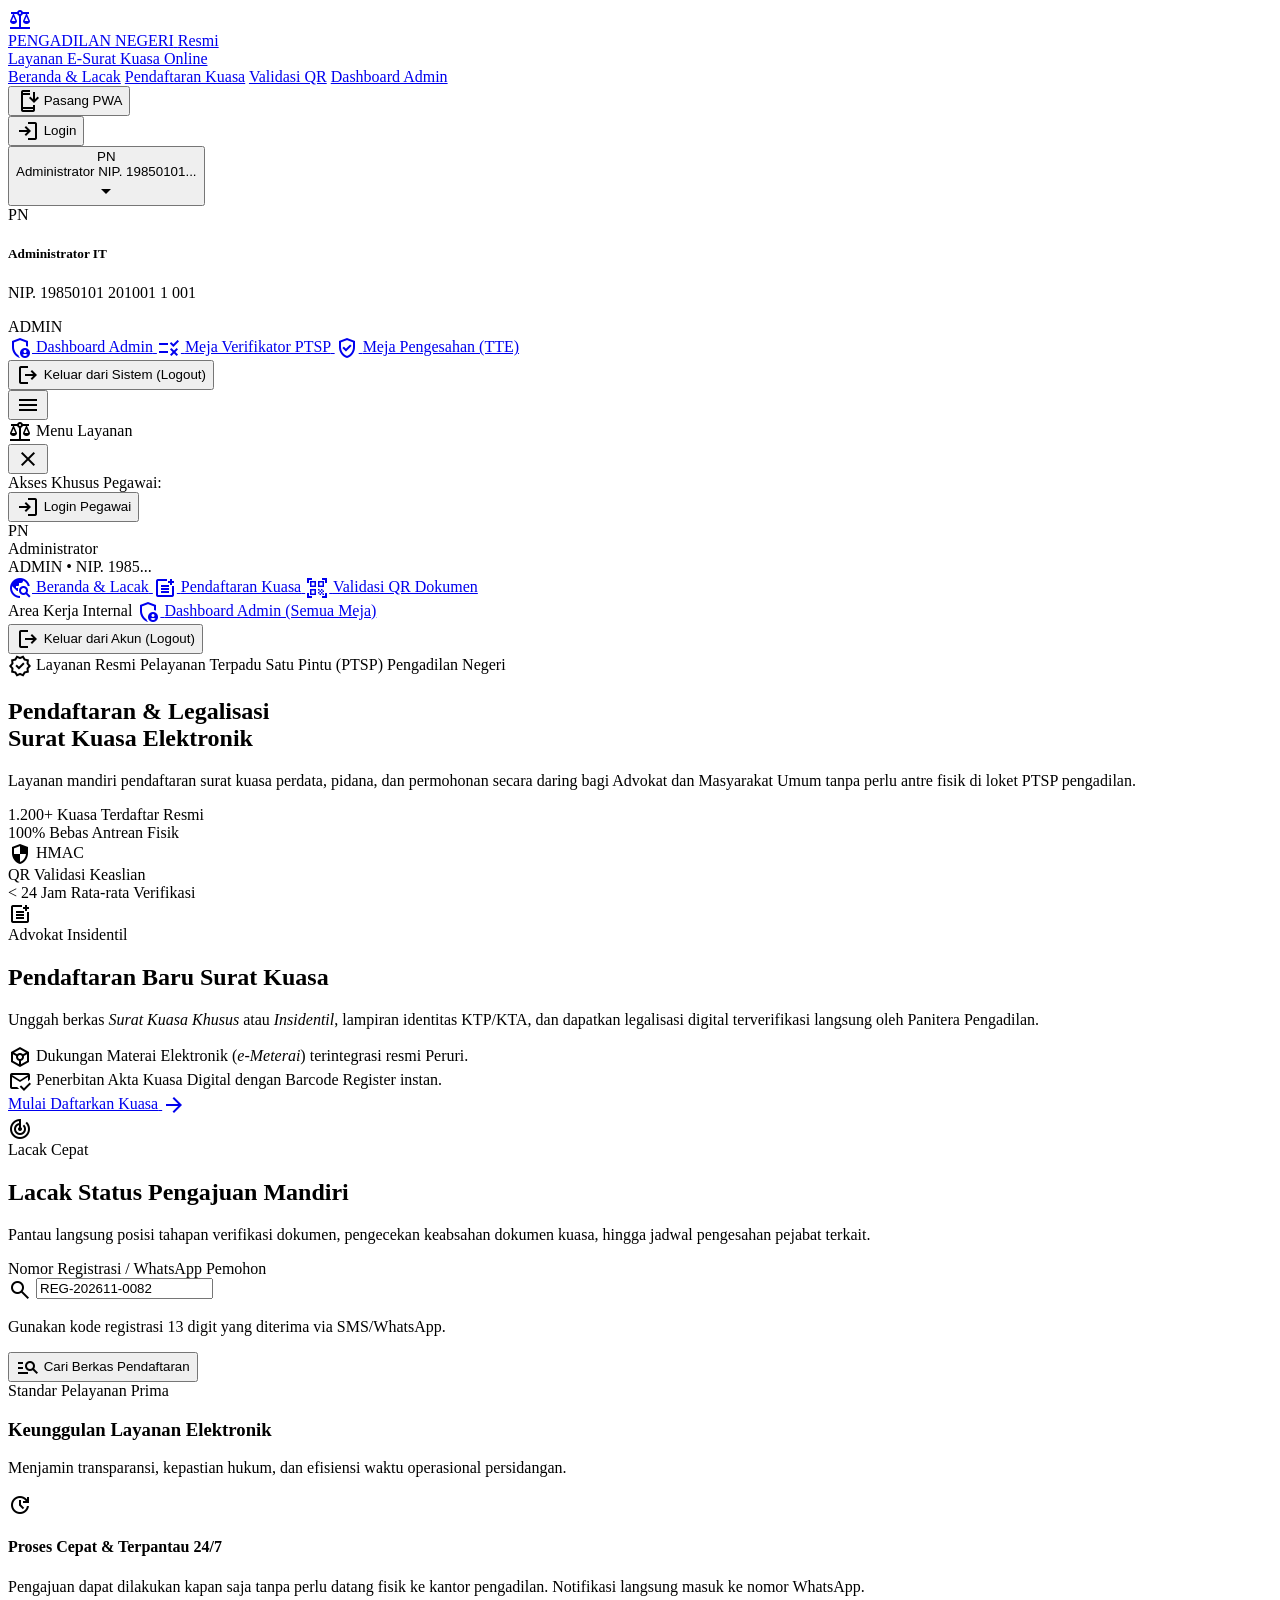
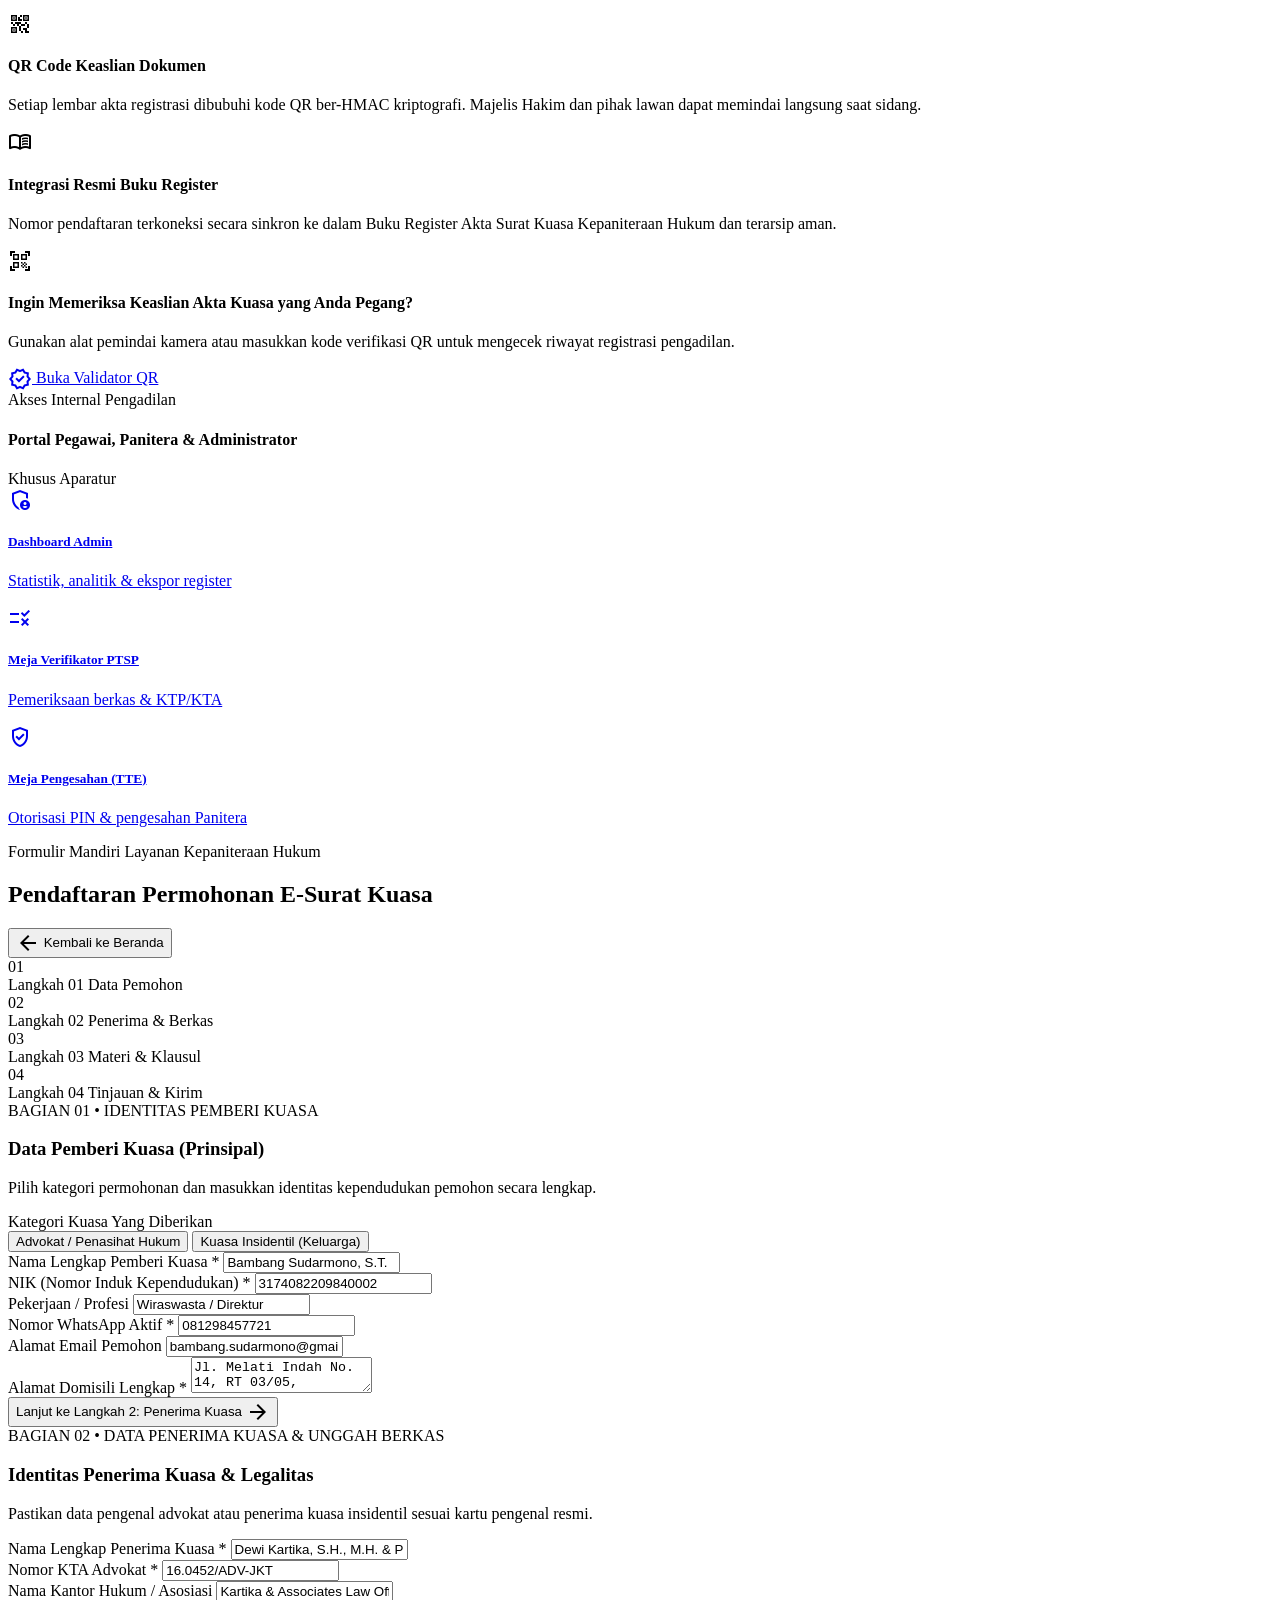
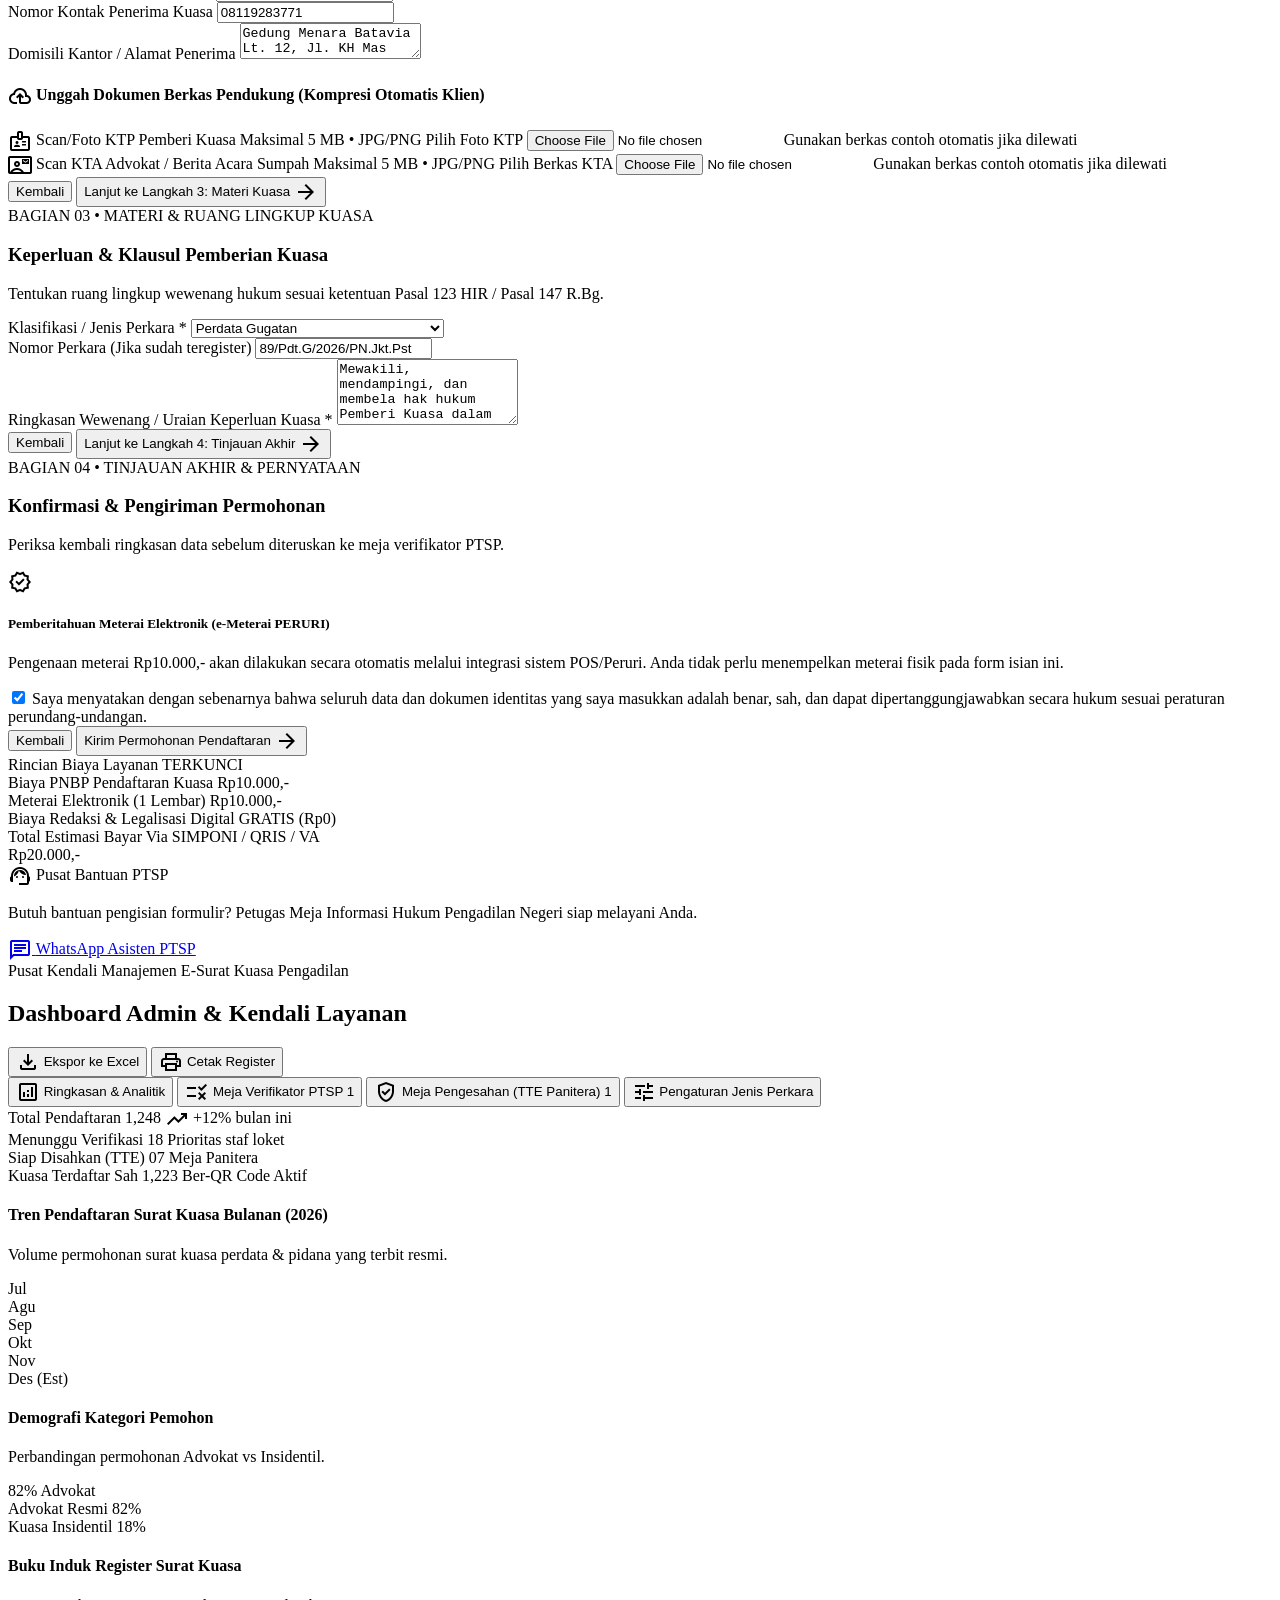
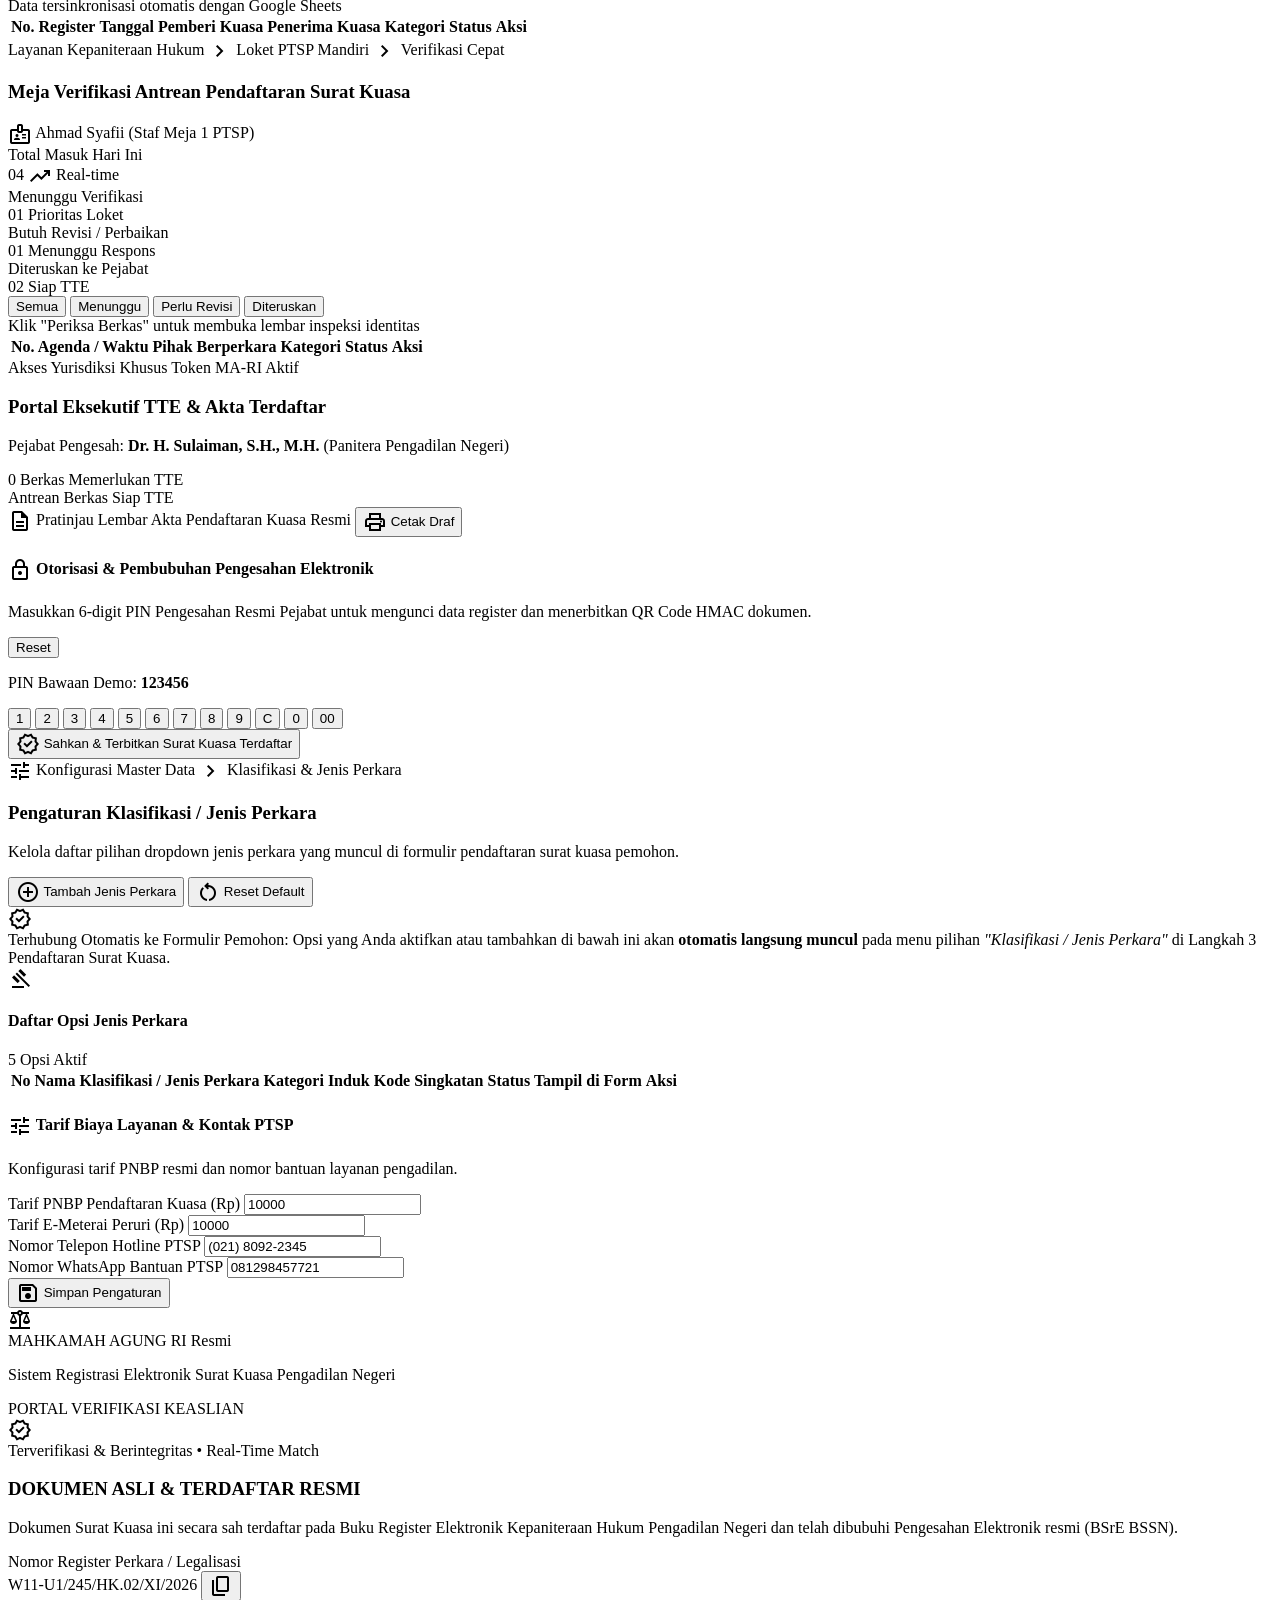
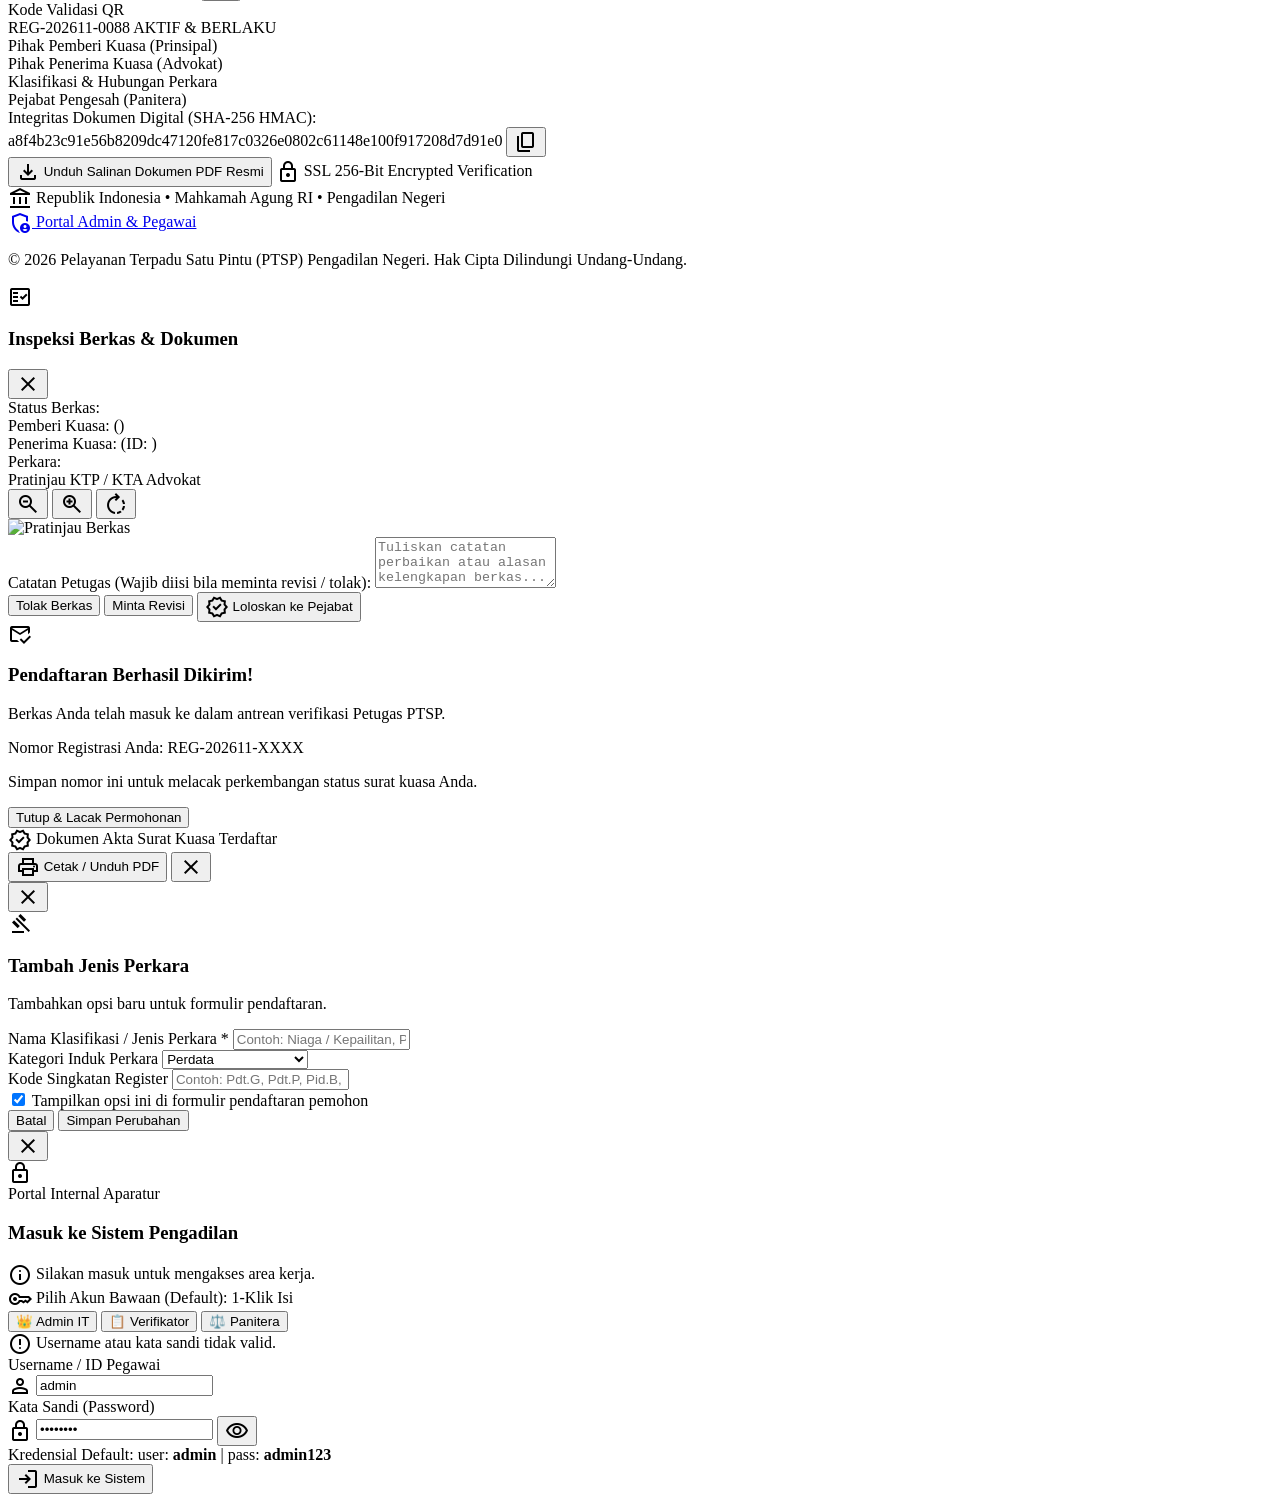
==== commit ca27ee68: "v2" ====
--- a/index.html
+++ b/index.html
@@ -76,7 +76,7 @@
   </script>
 
   <!-- Custom Stylesheet -->
-  <link rel="stylesheet" href="./css/style.css"/>
+  <link rel="stylesheet" href="./css/style.css?v=2.4.2"/>
 </head>
 
 <body class="bg-surface font-body text-on-surface antialiased min-h-screen flex flex-col">
@@ -852,6 +852,10 @@
             <span>Meja Pengesahan (TTE Panitera)</span>
             <span id="tabBadgeSah" class="px-1.5 py-0.5 rounded-full bg-primary text-on-primary text-[10px] font-bold">1</span>
           </button>
+          <button id="tabBtnPengaturan" onclick="switchAdminTab('pengaturan')" class="flex items-center gap-2 px-4 py-2.5 rounded-xl font-semibold text-xs bg-surface-container-low text-on-surface hover:bg-surface-container transition-all cursor-pointer flex-shrink-0">
+            <span class="material-symbols-outlined text-base text-outline">tune</span>
+            <span>Pengaturan Jenis Perkara</span>
+          </button>
         </div>
 
         <!-- =================================================================== -->
@@ -1171,6 +1175,108 @@
           </div>
         </div>
 
+        <!-- =================================================================== -->
+        <!-- PANE 4: PENGATURAN MASTER KLASIFIKASI / JENIS PERKARA -->
+        <!-- =================================================================== -->
+        <div id="adminPanePengaturan" class="hidden space-y-6 animate-fade-in">
+          
+          <!-- Header Pengaturan -->
+          <div class="flex flex-col sm:flex-row sm:items-center justify-between gap-4 pb-4 border-b border-surface-container">
+            <div>
+              <div class="flex items-center gap-2 text-xs text-outline">
+                <span class="material-symbols-outlined text-xs">tune</span>
+                <span>Konfigurasi Master Data</span>
+                <span class="material-symbols-outlined text-xs">chevron_right</span>
+                <span class="text-primary font-bold">Klasifikasi &amp; Jenis Perkara</span>
+              </div>
+              <h3 class="font-headline text-xl font-bold text-on-surface mt-1">Pengaturan Klasifikasi / Jenis Perkara</h3>
+              <p class="text-xs text-on-surface-variant">Kelola daftar pilihan dropdown jenis perkara yang muncul di formulir pendaftaran surat kuasa pemohon.</p>
+            </div>
+            <div class="flex items-center gap-2">
+              <button onclick="openCaseTypeModal()" class="px-3.5 py-2 rounded-lg bg-primary text-on-primary font-semibold text-xs flex items-center gap-1.5 hover:bg-primary-container transition-colors cursor-pointer shadow-sm">
+                <span class="material-symbols-outlined text-sm">add_circle</span>
+                <span>Tambah Jenis Perkara</span>
+              </button>
+              <button onclick="resetCaseTypesToDefault()" class="px-3 py-2 rounded-lg bg-surface-container text-on-surface font-semibold text-xs flex items-center gap-1.5 hover:bg-surface-container-high transition-colors cursor-pointer" title="Kembalikan ke opsi default">
+                <span class="material-symbols-outlined text-sm">restart_alt</span>
+                <span class="hidden sm:inline">Reset Default</span>
+              </button>
+            </div>
+          </div>
+
+          <!-- Live Preview Notification Card -->
+          <div class="p-4 rounded-xl bg-surface-container-low border border-surface-container flex items-start gap-3">
+            <span class="material-symbols-outlined text-secondary text-xl flex-shrink-0 mt-0.5">verified</span>
+            <div class="text-xs text-on-surface-variant leading-relaxed">
+              <span class="font-bold text-on-surface">Terhubung Otomatis ke Formulir Pemohon:</span> Opsi yang Anda aktifkan atau tambahkan di bawah ini akan <strong>otomatis langsung muncul</strong> pada menu pilihan <em>"Klasifikasi / Jenis Perkara"</em> di Langkah 3 Pendaftaran Surat Kuasa.
+            </div>
+          </div>
+
+          <!-- Table Daftar Jenis Perkara -->
+          <div class="bg-surface-container-lowest rounded-xl shadow-sm border border-surface-container overflow-hidden">
+            <div class="p-4 border-b border-surface-container flex items-center justify-between">
+              <div class="flex items-center gap-2">
+                <span class="material-symbols-outlined text-base text-primary">gavel</span>
+                <h4 class="font-bold text-sm text-on-surface">Daftar Opsi Jenis Perkara</h4>
+              </div>
+              <span id="caseTypeCountBadge" class="text-xs font-semibold px-2.5 py-1 rounded-full bg-primary-fixed text-on-primary-fixed-variant">5 Opsi Aktif</span>
+            </div>
+
+            <div class="overflow-x-auto">
+              <table class="w-full text-left border-collapse">
+                <thead>
+                  <tr class="bg-surface-container-low text-[11px] uppercase tracking-wider text-outline border-b border-surface-container">
+                    <th class="px-4 py-3 font-bold">No</th>
+                    <th class="px-4 py-3 font-bold">Nama Klasifikasi / Jenis Perkara</th>
+                    <th class="px-4 py-3 font-bold">Kategori Induk</th>
+                    <th class="px-4 py-3 font-bold">Kode Singkatan</th>
+                    <th class="px-4 py-3 font-bold">Status Tampil di Form</th>
+                    <th class="px-4 py-3 font-bold text-right">Aksi</th>
+                  </tr>
+                </thead>
+                <tbody id="caseTypesTableBody"></tbody>
+              </table>
+            </div>
+          </div>
+
+          <!-- Kartu Pengaturan Tambahan: Biaya PNBP & Kontak -->
+          <div class="bg-surface-container-lowest p-6 rounded-xl shadow-sm border border-surface-container">
+            <div class="pb-4 border-b border-surface-container mb-4">
+              <h4 class="font-bold text-sm text-on-surface flex items-center gap-2">
+                <span class="material-symbols-outlined text-base text-secondary">tune</span>
+                <span>Tarif Biaya Layanan &amp; Kontak PTSP</span>
+              </h4>
+              <p class="text-xs text-on-surface-variant">Konfigurasi tarif PNBP resmi dan nomor bantuan layanan pengadilan.</p>
+            </div>
+
+            <form id="settingsGeneralForm" onsubmit="saveGeneralSettings(event)" class="grid grid-cols-1 sm:grid-cols-2 gap-4">
+              <div>
+                <label class="block text-xs font-bold text-on-surface mb-1">Tarif PNBP Pendaftaran Kuasa (Rp)</label>
+                <input type="number" id="cfgBiayaPnbp" class="w-full px-3.5 py-2.5 rounded-lg bg-surface-container-low text-sm border border-surface-container focus:outline-none focus:ring-2 focus:ring-primary" value="10000"/>
+              </div>
+              <div>
+                <label class="block text-xs font-bold text-on-surface mb-1">Tarif E-Meterai Peruri (Rp)</label>
+                <input type="number" id="cfgBiayaMeterai" class="w-full px-3.5 py-2.5 rounded-lg bg-surface-container-low text-sm border border-surface-container focus:outline-none focus:ring-2 focus:ring-primary" value="10000"/>
+              </div>
+              <div>
+                <label class="block text-xs font-bold text-on-surface mb-1">Nomor Telepon Hotline PTSP</label>
+                <input type="text" id="cfgHotline" class="w-full px-3.5 py-2.5 rounded-lg bg-surface-container-low text-sm border border-surface-container focus:outline-none focus:ring-2 focus:ring-primary" value="(021) 8092-2345"/>
+              </div>
+              <div>
+                <label class="block text-xs font-bold text-on-surface mb-1">Nomor WhatsApp Bantuan PTSP</label>
+                <input type="text" id="cfgWaPtsp" class="w-full px-3.5 py-2.5 rounded-lg bg-surface-container-low text-sm border border-surface-container focus:outline-none focus:ring-2 focus:ring-primary" value="081298457721"/>
+              </div>
+              <div class="sm:col-span-2 flex justify-end pt-2">
+                <button type="submit" class="px-5 py-2.5 rounded-lg bg-primary hover:bg-primary-container text-on-primary font-bold text-xs flex items-center gap-1.5 transition-all shadow-sm cursor-pointer">
+                  <span class="material-symbols-outlined text-sm">save</span>
+                  <span>Simpan Pengaturan</span>
+                </button>
+              </div>
+            </form>
+          </div>
+
+        </div>
+
       </div>
     </section>
 
@@ -1423,6 +1529,65 @@
   </div>
 
   <!-- ========================================================================= -->
+  <!-- MODAL: TAMBAH / EDIT JENIS PERKARA -->
+  <!-- ========================================================================= -->
+  <div id="caseTypeModal" class="hidden fixed inset-0 bg-black/60 z-50 flex items-center justify-center p-4">
+    <div class="bg-surface-container-lowest max-w-md w-full p-6 rounded-2xl shadow-2xl border border-surface-container animate-fade-in relative text-on-surface">
+      <button onclick="closeCaseTypeModal()" class="absolute top-4 right-4 p-1.5 rounded-lg text-outline hover:text-on-surface hover:bg-surface-container transition-colors cursor-pointer" aria-label="Tutup Dialog">
+        <span class="material-symbols-outlined text-xl">close</span>
+      </button>
+
+      <div class="flex items-center gap-3 pb-4 border-b border-surface-container mb-4">
+        <div class="w-10 h-10 rounded-xl bg-primary text-secondary-container flex items-center justify-center flex-shrink-0 shadow-sm">
+          <span class="material-symbols-outlined text-xl">gavel</span>
+        </div>
+        <div>
+          <h3 id="caseTypeModalTitle" class="font-headline text-base font-bold text-on-surface">Tambah Jenis Perkara</h3>
+          <p class="text-xs text-on-surface-variant">Tambahkan opsi baru untuk formulir pendaftaran.</p>
+        </div>
+      </div>
+
+      <form id="caseTypeForm" onsubmit="handleSaveCaseType(event)" class="space-y-4">
+        <input type="hidden" id="caseTypeId" value=""/>
+
+        <div>
+          <label class="block text-xs font-bold text-on-surface mb-1">Nama Klasifikasi / Jenis Perkara *</label>
+          <input type="text" id="caseTypeName" required class="w-full px-3.5 py-2.5 rounded-lg bg-surface-container-low text-sm border border-surface-container focus:outline-none focus:ring-2 focus:ring-primary" placeholder="Contoh: Niaga / Kepailitan, Pidana Khusus Tipikor"/>
+        </div>
+
+        <div>
+          <label class="block text-xs font-bold text-on-surface mb-1">Kategori Induk Perkara</label>
+          <select id="caseTypeCategory" class="w-full px-3.5 py-2.5 rounded-lg bg-surface-container-low text-sm border border-surface-container focus:outline-none focus:ring-2 focus:ring-primary">
+            <option value="Perdata">Perdata</option>
+            <option value="Pidana">Pidana</option>
+            <option value="Khusus">Khusus / Niaga / PHI</option>
+            <option value="Lainnya">Lainnya</option>
+          </select>
+        </div>
+
+        <div>
+          <label class="block text-xs font-bold text-on-surface mb-1">Kode Singkatan Register</label>
+          <input type="text" id="caseTypeCode" class="w-full px-3.5 py-2.5 rounded-lg bg-surface-container-low text-sm border border-surface-container focus:outline-none focus:ring-2 focus:ring-primary" placeholder="Contoh: Pdt.G, Pdt.P, Pid.B, Niaga"/>
+        </div>
+
+        <div class="flex items-center gap-2 pt-1">
+          <input type="checkbox" id="caseTypeActive" class="w-4 h-4 text-primary rounded" checked/>
+          <label for="caseTypeActive" class="text-xs font-semibold text-on-surface cursor-pointer">Tampilkan opsi ini di formulir pendaftaran pemohon</label>
+        </div>
+
+        <div class="flex items-center justify-end gap-2 pt-4 border-t border-surface-container">
+          <button type="button" onclick="closeCaseTypeModal()" class="px-4 py-2 rounded-lg bg-surface-container text-xs font-semibold text-on-surface hover:bg-surface-container-high transition-colors cursor-pointer">
+            Batal
+          </button>
+          <button type="submit" class="px-5 py-2 rounded-lg bg-primary hover:bg-primary-container text-on-primary font-bold text-xs transition-colors shadow-sm cursor-pointer">
+            Simpan Perubahan
+          </button>
+        </div>
+      </form>
+    </div>
+  </div>
+
+  <!-- ========================================================================= -->
   <!-- MODAL: LOGIN APARATUR PENGADILAN -->
   <!-- ========================================================================= -->
   <div id="loginModal" class="hidden fixed inset-0 bg-black/60 z-50 flex items-center justify-center p-4">
@@ -1519,7 +1684,7 @@
   <div id="toastContainer" class="fixed bottom-6 right-6 z-50 flex flex-col gap-2 max-w-sm w-full pointer-events-none *:pointer-events-auto"></div>
 
   <!-- Application Logic Scripts -->
-  <script src="./js/config.js"></script>
-  <script src="./js/app.js"></script>
+  <script src="./js/config.js?v=2.4.2"></script>
+  <script src="./js/app.js?v=2.4.2"></script>
 </body>
 </html>
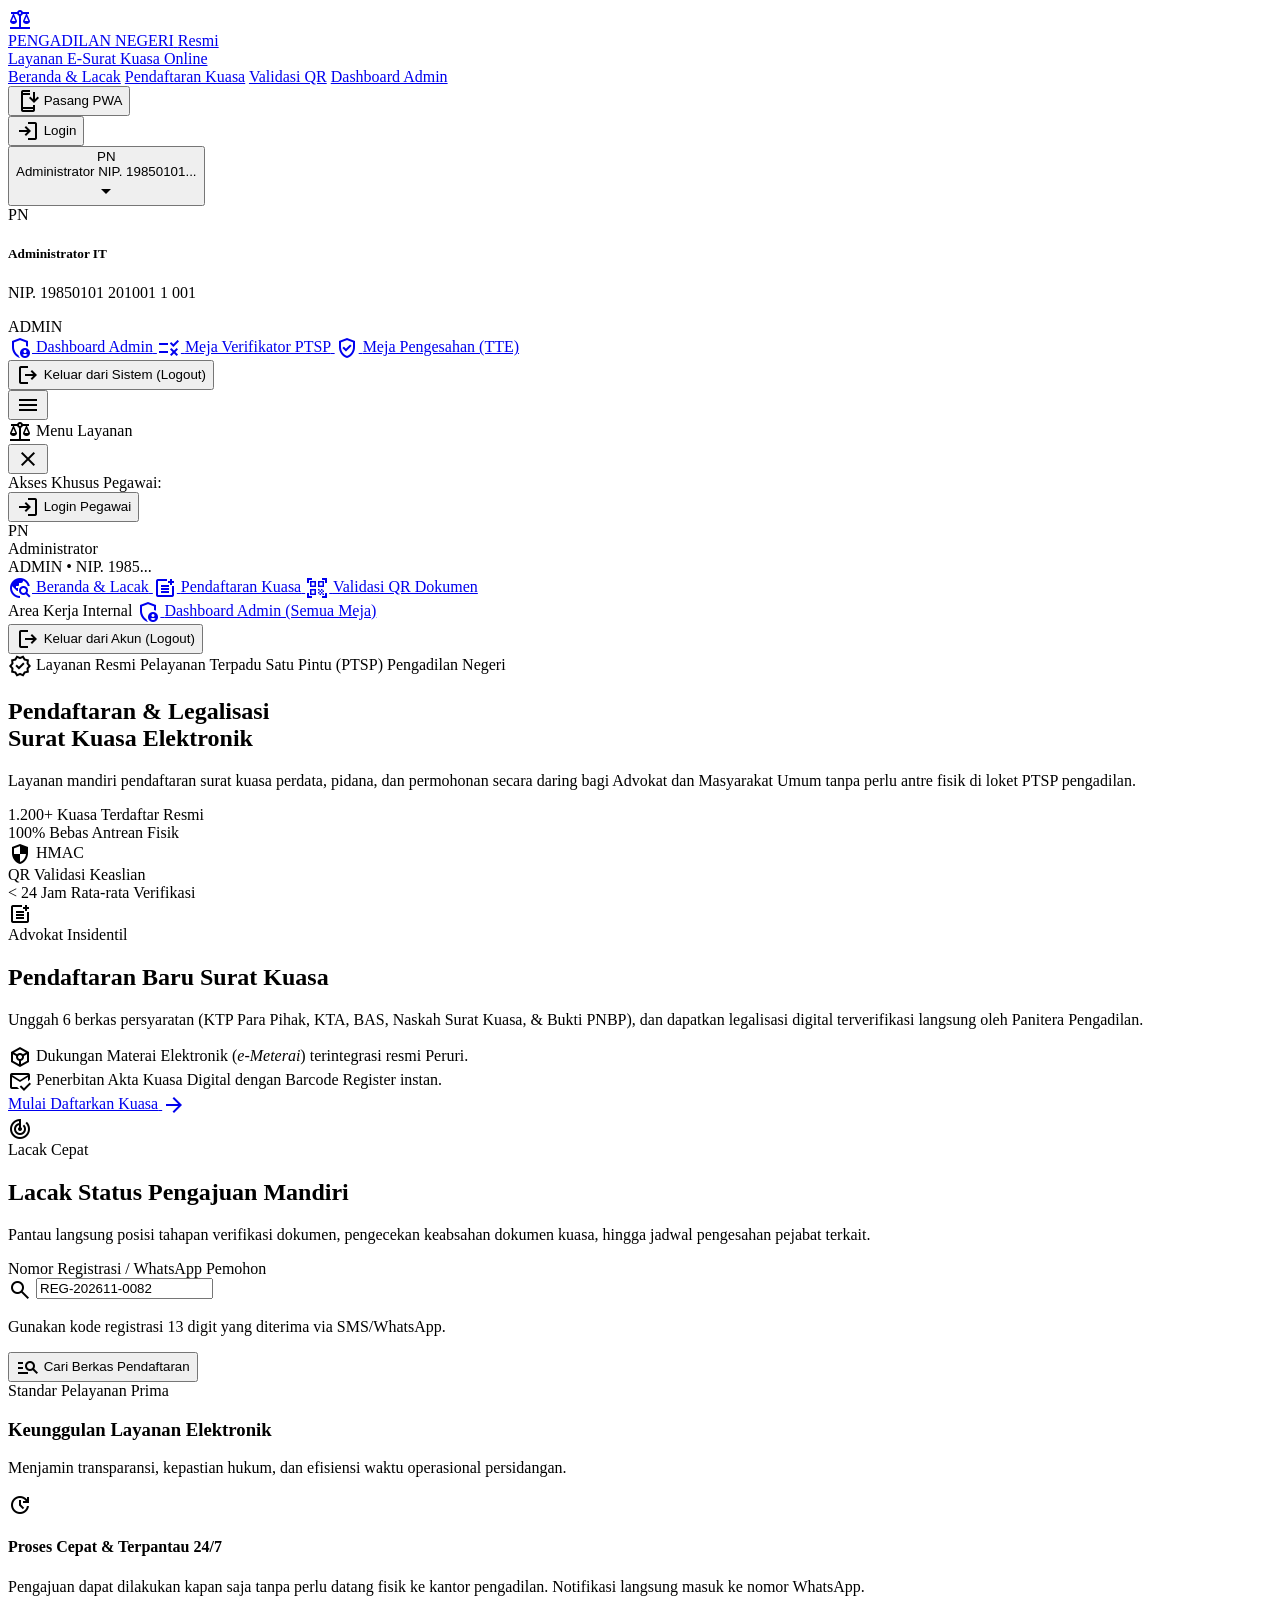
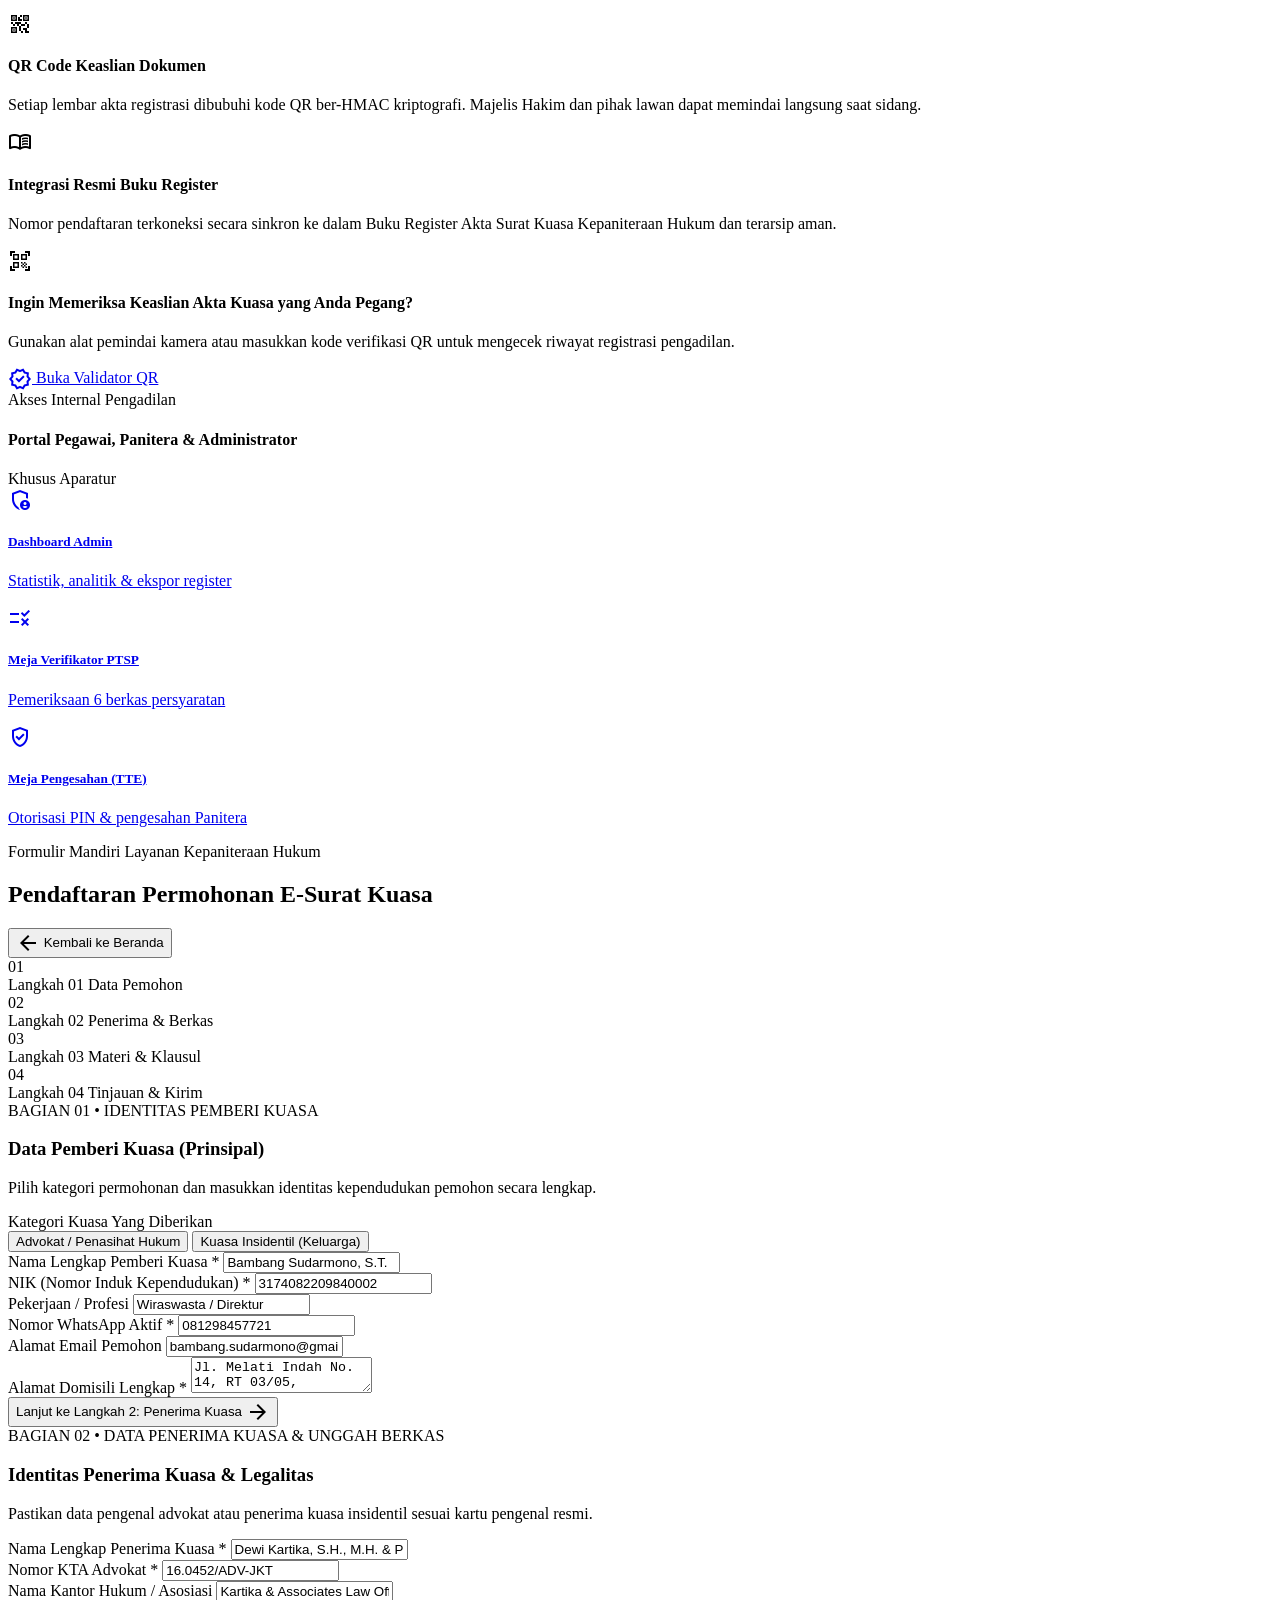
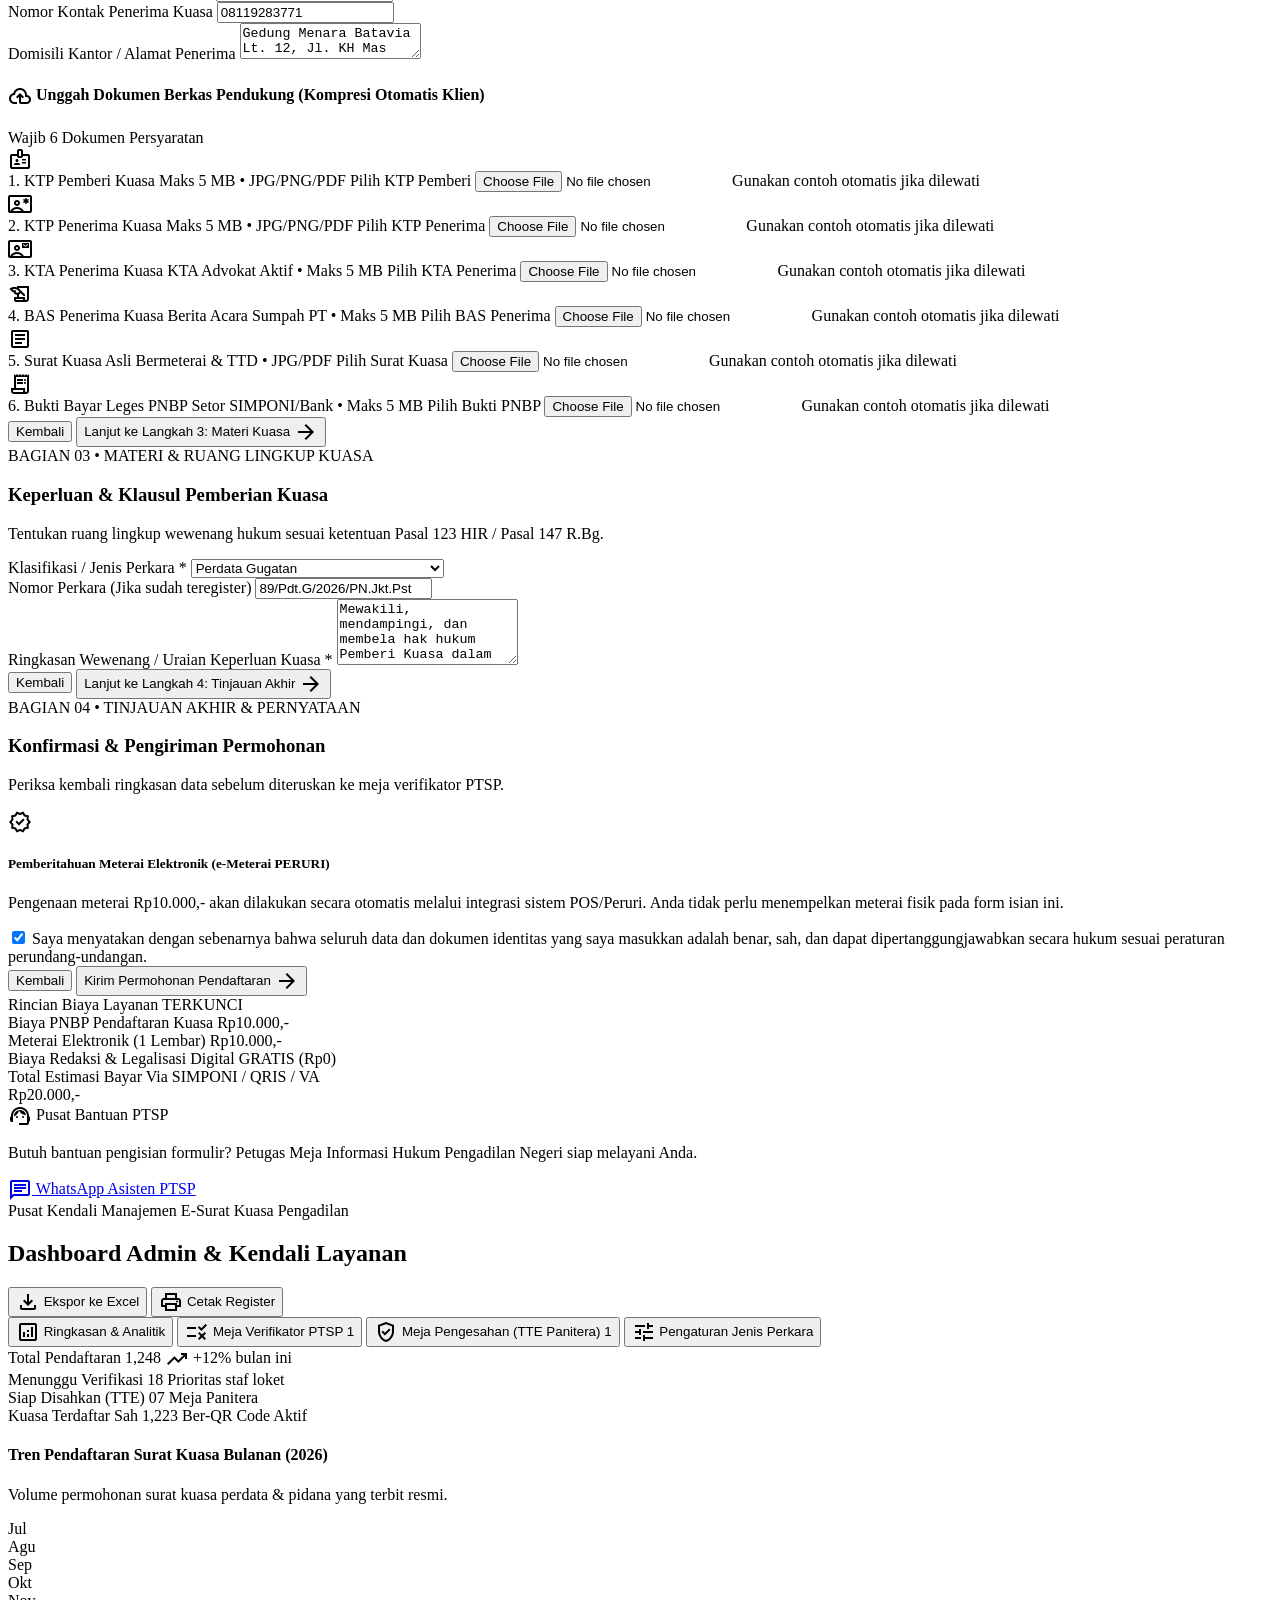
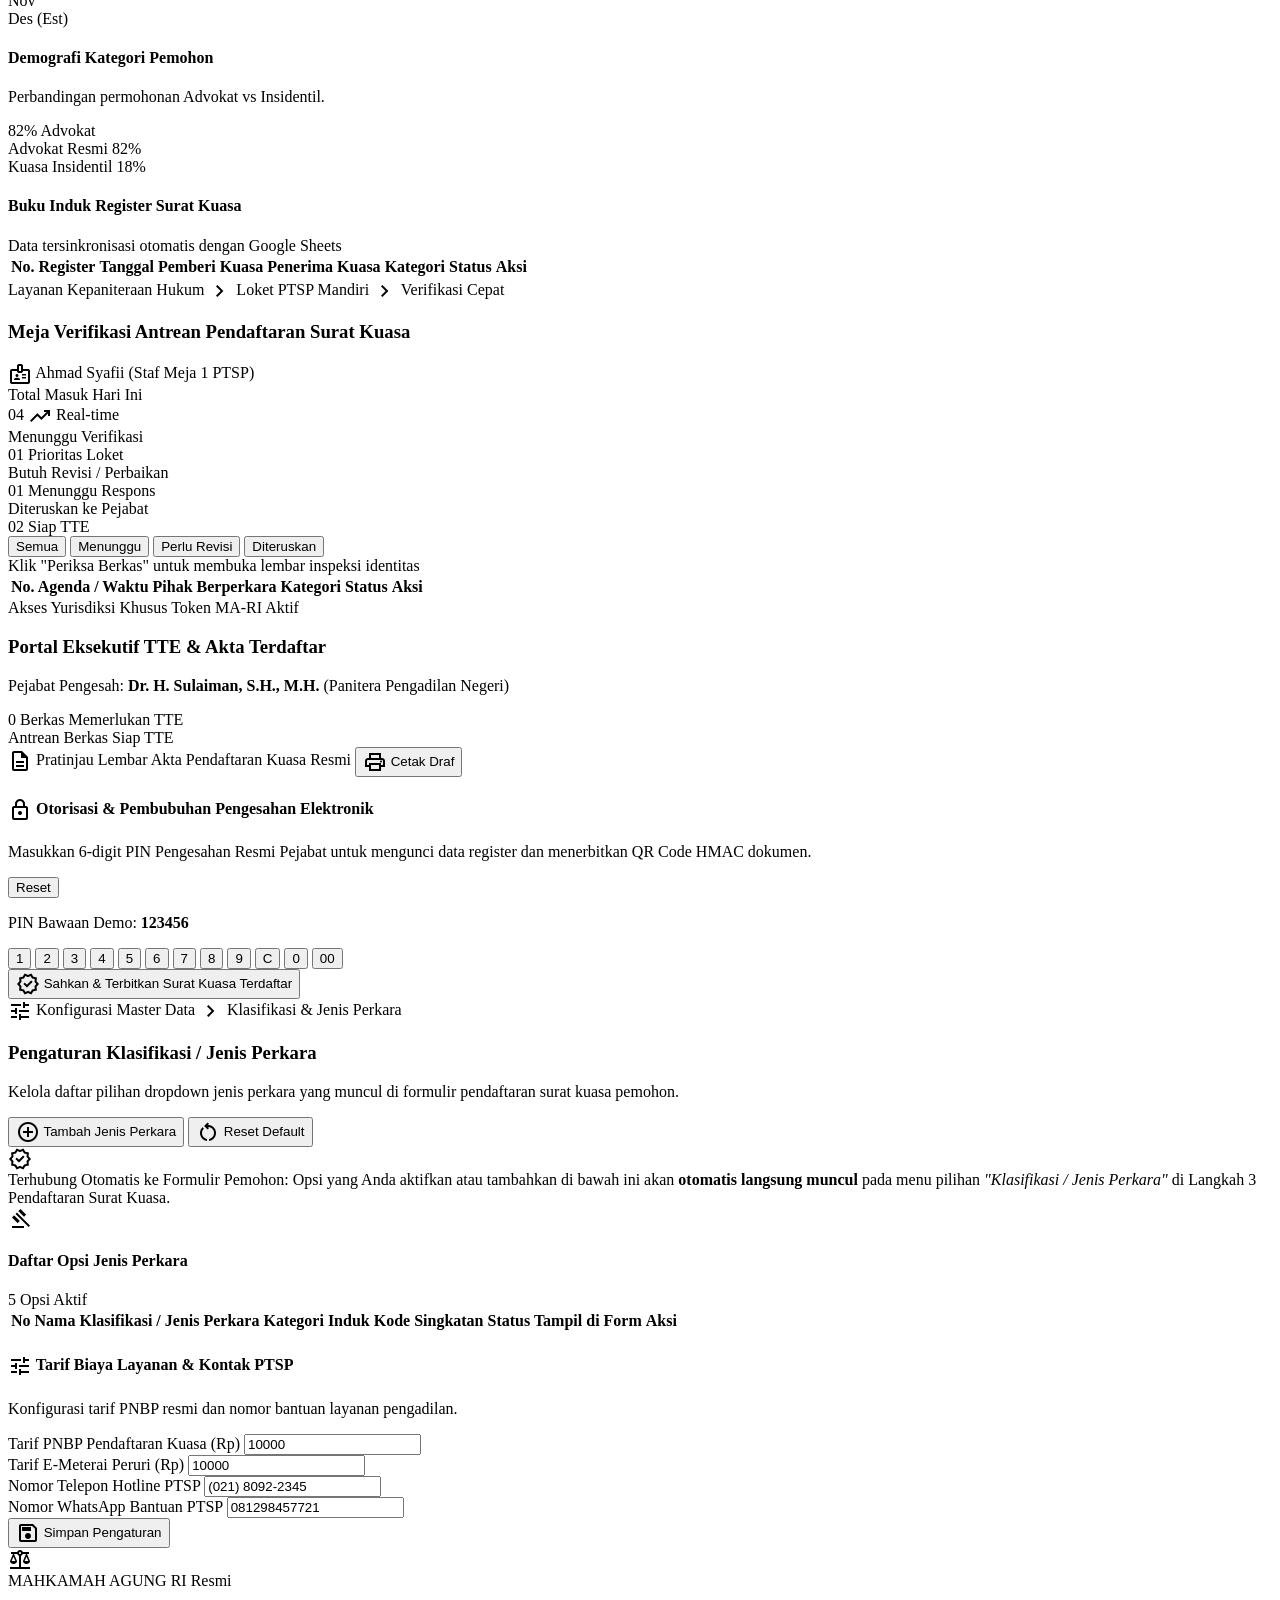
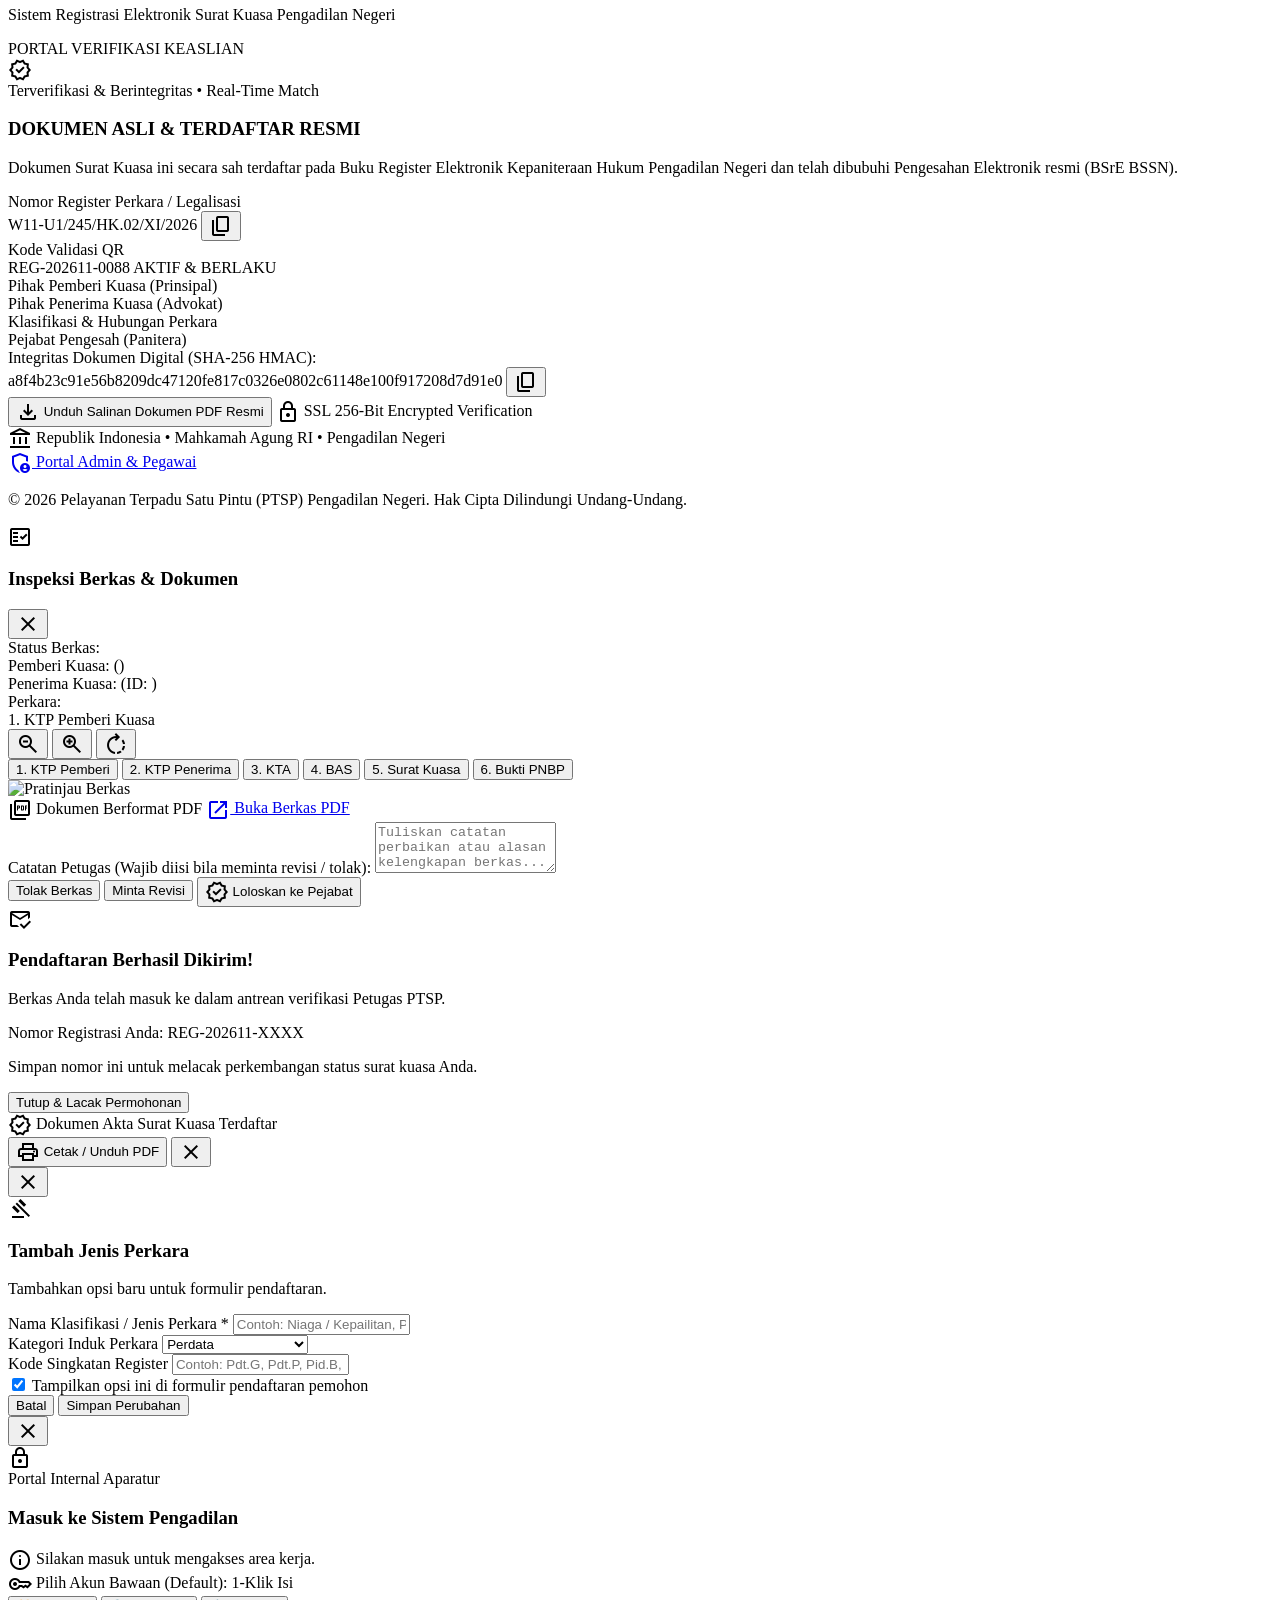
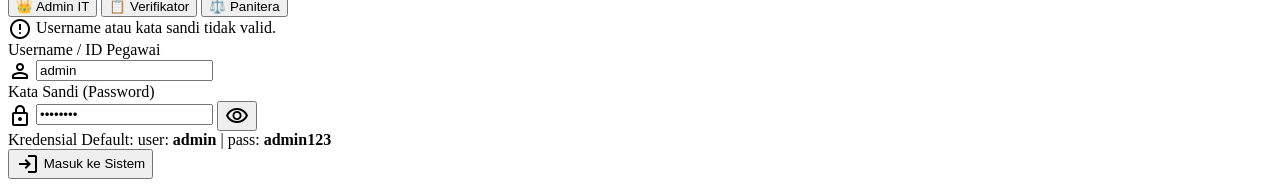
==== commit d79bf35d: "v2" ====
--- a/index.html
+++ b/index.html
@@ -324,7 +324,7 @@
                 </div>
                 <h2 class="font-headline text-xl sm:text-2xl font-bold text-on-surface mb-2">Pendaftaran Baru Surat Kuasa</h2>
                 <p class="text-sm text-on-surface-variant mb-6 leading-relaxed">
-                  Unggah berkas <em>Surat Kuasa Khusus</em> atau <em>Insidentil</em>, lampiran identitas KTP/KTA, dan dapatkan legalisasi digital terverifikasi langsung oleh Panitera Pengadilan.
+                  Unggah 6 berkas persyaratan (KTP Para Pihak, KTA, BAS, Naskah Surat Kuasa, &amp; Bukti PNBP), dan dapatkan legalisasi digital terverifikasi langsung oleh Panitera Pengadilan.
                 </p>
                 <div class="space-y-3 mb-8">
                   <div class="flex items-center gap-3 p-3 rounded-lg bg-surface-container-low text-xs text-on-surface">
@@ -453,7 +453,7 @@
                 </div>
                 <div>
                   <h5 class="text-xs font-bold text-on-surface group-hover:text-primary transition-colors">Meja Verifikator PTSP</h5>
-                  <p class="text-[11px] text-outline">Pemeriksaan berkas &amp; KTP/KTA</p>
+                  <p class="text-[11px] text-outline">Pemeriksaan 6 berkas persyaratan</p>
                 </div>
               </a>
               <a href="#meja-pengesahan" data-path="meja-pengesahan" class="p-4 rounded-xl bg-surface-container-lowest border border-surface-container hover:border-secondary hover:shadow-md transition-all flex items-center gap-3.5 group cursor-pointer">
@@ -630,36 +630,99 @@
                 </div>
               </div>
 
-              <!-- Upload Berkas Dropzone -->
+              <!-- Upload Berkas Dropzone: 6 Dokumen Persyaratan -->
               <div class="pt-4 border-t border-surface-container">
-                <h4 class="text-xs font-bold text-on-surface mb-3 flex items-center gap-2">
-                  <span class="material-symbols-outlined text-primary text-base">cloud_upload</span>
-                  Unggah Dokumen Berkas Pendukung (Kompresi Otomatis Klien)
-                </h4>
+                <div class="mb-3 flex items-center justify-between">
+                  <h4 class="text-xs font-bold text-on-surface flex items-center gap-2">
+                    <span class="material-symbols-outlined text-primary text-base">cloud_upload</span>
+                    Unggah Dokumen Berkas Pendukung (Kompresi Otomatis Klien)
+                  </h4>
+                  <span class="text-[11px] font-semibold text-outline">Wajib 6 Dokumen Persyaratan</span>
+                </div>
                 
-                <div class="grid grid-cols-1 sm:grid-cols-2 gap-4">
-                  <!-- Upload KTP -->
-                  <div class="p-4 rounded-xl border border-dashed border-primary/40 bg-surface-container-low/50 flex flex-col items-center text-center">
-                    <span class="material-symbols-outlined text-3xl text-primary mb-1">badge</span>
-                    <span class="font-bold text-xs text-on-surface">Scan/Foto KTP Pemberi Kuasa</span>
-                    <span class="text-[10px] text-outline mb-3">Maksimal 5 MB • JPG/PNG</span>
-                    <label class="px-3.5 py-1.5 rounded-lg bg-primary text-on-primary text-xs font-semibold cursor-pointer hover:bg-primary-container transition-colors">
-                      Pilih Foto KTP
-                      <input type="file" accept="image/*" class="hidden" onchange="handleFileUpload(this, 'ktp')"/>
+                <div class="grid grid-cols-1 sm:grid-cols-2 lg:grid-cols-3 gap-3.5">
+                  <!-- 1. KTP Pemberi Kuasa -->
+                  <div class="p-3.5 rounded-xl border border-dashed border-primary/40 bg-surface-container-low/50 flex flex-col items-center text-center">
+                    <div class="w-10 h-10 rounded-full bg-primary/10 text-primary flex items-center justify-center mb-1.5">
+                      <span class="material-symbols-outlined text-2xl">badge</span>
+                    </div>
+                    <span class="font-bold text-xs text-on-surface">1. KTP Pemberi Kuasa</span>
+                    <span class="text-[10px] text-outline mb-2.5">Maks 5 MB • JPG/PNG/PDF</span>
+                    <label class="px-3 py-1.5 rounded-lg bg-primary text-on-primary text-xs font-semibold cursor-pointer hover:bg-primary-container transition-colors shadow-sm">
+                      Pilih KTP Pemberi
+                      <input type="file" accept="image/*,.pdf" class="hidden" onchange="handleFileUpload(this, 'ktp_pemberi')"/>
                     </label>
-                    <span id="uploadBadge_ktp" class="mt-2 text-[10px] text-outline">Gunakan berkas contoh otomatis jika dilewati</span>
+                    <span id="uploadBadge_ktp_pemberi" class="mt-2 text-[10px] text-outline">Gunakan contoh otomatis jika dilewati</span>
                   </div>
 
-                  <!-- Upload KTA -->
-                  <div class="p-4 rounded-xl border border-dashed border-secondary/40 bg-surface-container-low/50 flex flex-col items-center text-center">
-                    <span class="material-symbols-outlined text-3xl text-secondary mb-1">contact_mail</span>
-                    <span class="font-bold text-xs text-on-surface">Scan KTA Advokat / Berita Acara Sumpah</span>
-                    <span class="text-[10px] text-outline mb-3">Maksimal 5 MB • JPG/PNG</span>
-                    <label class="px-3.5 py-1.5 rounded-lg bg-secondary text-on-secondary text-xs font-semibold cursor-pointer hover:bg-secondary-fixed transition-colors">
-                      Pilih Berkas KTA
-                      <input type="file" accept="image/*" class="hidden" onchange="handleFileUpload(this, 'kta')"/>
+                  <!-- 2. KTP Penerima Kuasa -->
+                  <div class="p-3.5 rounded-xl border border-dashed border-primary/40 bg-surface-container-low/50 flex flex-col items-center text-center">
+                    <div class="w-10 h-10 rounded-full bg-primary/10 text-primary flex items-center justify-center mb-1.5">
+                      <span class="material-symbols-outlined text-2xl">contact_emergency</span>
+                    </div>
+                    <span class="font-bold text-xs text-on-surface">2. KTP Penerima Kuasa</span>
+                    <span class="text-[10px] text-outline mb-2.5">Maks 5 MB • JPG/PNG/PDF</span>
+                    <label class="px-3 py-1.5 rounded-lg bg-primary text-on-primary text-xs font-semibold cursor-pointer hover:bg-primary-container transition-colors shadow-sm">
+                      Pilih KTP Penerima
+                      <input type="file" accept="image/*,.pdf" class="hidden" onchange="handleFileUpload(this, 'ktp_penerima')"/>
                     </label>
-                    <span id="uploadBadge_kta" class="mt-2 text-[10px] text-outline">Gunakan berkas contoh otomatis jika dilewati</span>
+                    <span id="uploadBadge_ktp_penerima" class="mt-2 text-[10px] text-outline">Gunakan contoh otomatis jika dilewati</span>
+                  </div>
+
+                  <!-- 3. KTA Penerima Kuasa -->
+                  <div class="p-3.5 rounded-xl border border-dashed border-secondary/40 bg-surface-container-low/50 flex flex-col items-center text-center">
+                    <div class="w-10 h-10 rounded-full bg-secondary/10 text-secondary flex items-center justify-center mb-1.5">
+                      <span class="material-symbols-outlined text-2xl">contact_mail</span>
+                    </div>
+                    <span class="font-bold text-xs text-on-surface">3. KTA Penerima Kuasa</span>
+                    <span class="text-[10px] text-outline mb-2.5">KTA Advokat Aktif • Maks 5 MB</span>
+                    <label class="px-3 py-1.5 rounded-lg bg-secondary text-on-secondary text-xs font-semibold cursor-pointer hover:bg-secondary-fixed transition-colors shadow-sm">
+                      Pilih KTA Penerima
+                      <input type="file" accept="image/*,.pdf" class="hidden" onchange="handleFileUpload(this, 'kta_penerima')"/>
+                    </label>
+                    <span id="uploadBadge_kta_penerima" class="mt-2 text-[10px] text-outline">Gunakan contoh otomatis jika dilewati</span>
+                  </div>
+
+                  <!-- 4. BAS Penerima Kuasa -->
+                  <div class="p-3.5 rounded-xl border border-dashed border-secondary/40 bg-surface-container-low/50 flex flex-col items-center text-center">
+                    <div class="w-10 h-10 rounded-full bg-secondary/10 text-secondary flex items-center justify-center mb-1.5">
+                      <span class="material-symbols-outlined text-2xl">history_edu</span>
+                    </div>
+                    <span class="font-bold text-xs text-on-surface">4. BAS Penerima Kuasa</span>
+                    <span class="text-[10px] text-outline mb-2.5">Berita Acara Sumpah PT • Maks 5 MB</span>
+                    <label class="px-3 py-1.5 rounded-lg bg-secondary text-on-secondary text-xs font-semibold cursor-pointer hover:bg-secondary-fixed transition-colors shadow-sm">
+                      Pilih BAS Penerima
+                      <input type="file" accept="image/*,.pdf" class="hidden" onchange="handleFileUpload(this, 'bas_penerima')"/>
+                    </label>
+                    <span id="uploadBadge_bas_penerima" class="mt-2 text-[10px] text-outline">Gunakan contoh otomatis jika dilewati</span>
+                  </div>
+
+                  <!-- 5. Surat Kuasa -->
+                  <div class="p-3.5 rounded-xl border border-dashed border-primary/40 bg-surface-container-low/50 flex flex-col items-center text-center">
+                    <div class="w-10 h-10 rounded-full bg-primary/10 text-primary flex items-center justify-center mb-1.5">
+                      <span class="material-symbols-outlined text-2xl">article</span>
+                    </div>
+                    <span class="font-bold text-xs text-on-surface">5. Surat Kuasa</span>
+                    <span class="text-[10px] text-outline mb-2.5">Asli Bermeterai &amp; TTD • JPG/PDF</span>
+                    <label class="px-3 py-1.5 rounded-lg bg-primary text-on-primary text-xs font-semibold cursor-pointer hover:bg-primary-container transition-colors shadow-sm">
+                      Pilih Surat Kuasa
+                      <input type="file" accept="image/*,.pdf" class="hidden" onchange="handleFileUpload(this, 'surat_kuasa')"/>
+                    </label>
+                    <span id="uploadBadge_surat_kuasa" class="mt-2 text-[10px] text-outline">Gunakan contoh otomatis jika dilewati</span>
+                  </div>
+
+                  <!-- 6. Bukti Pembayaran Leges PNBP Kuasa -->
+                  <div class="p-3.5 rounded-xl border border-dashed border-secondary/40 bg-surface-container-low/50 flex flex-col items-center text-center">
+                    <div class="w-10 h-10 rounded-full bg-secondary/10 text-secondary flex items-center justify-center mb-1.5">
+                      <span class="material-symbols-outlined text-2xl">receipt_long</span>
+                    </div>
+                    <span class="font-bold text-xs text-on-surface">6. Bukti Bayar Leges PNBP</span>
+                    <span class="text-[10px] text-outline mb-2.5">Setor SIMPONI/Bank • Maks 5 MB</span>
+                    <label class="px-3 py-1.5 rounded-lg bg-secondary text-on-secondary text-xs font-semibold cursor-pointer hover:bg-secondary-fixed transition-colors shadow-sm">
+                      Pilih Bukti PNBP
+                      <input type="file" accept="image/*,.pdf" class="hidden" onchange="handleFileUpload(this, 'bukti_pnbp')"/>
+                    </label>
+                    <span id="uploadBadge_bukti_pnbp" class="mt-2 text-[10px] text-outline">Gunakan contoh otomatis jika dilewati</span>
                   </div>
                 </div>
               </div>
@@ -1443,18 +1506,38 @@
         <div><span class="font-bold text-outline">Perkara:</span> <span id="insPerkara"></span></div>
       </div>
 
-      <!-- Document Preview Viewer -->
+      <!-- Document Preview Viewer: Tab Pengalih 6 Berkas -->
       <div class="border border-surface-container rounded-xl overflow-hidden bg-black/5 relative">
-        <div class="p-2 bg-surface-container-low border-b border-surface-container flex items-center justify-between text-xs font-bold">
-          <span>Pratinjau KTP / KTA Advokat</span>
-          <div class="flex items-center gap-1">
-            <button onclick="zoomInspectDoc(-15)" class="p-1 rounded hover:bg-surface-container text-outline" title="Zoom Out"><span class="material-symbols-outlined text-sm">zoom_out</span></button>
-            <button onclick="zoomInspectDoc(15)" class="p-1 rounded hover:bg-surface-container text-outline" title="Zoom In"><span class="material-symbols-outlined text-sm">zoom_in</span></button>
-            <button onclick="rotateInspectDoc()" class="p-1 rounded hover:bg-surface-container text-outline" title="Rotate"><span class="material-symbols-outlined text-sm">rotate_right</span></button>
-          </div>
-        </div>
-        <div class="h-64 flex items-center justify-center p-2 overflow-hidden bg-surface-container-high/30">
+        <div class="p-2.5 bg-surface-container-low border-b border-surface-container space-y-2">
+          <div class="flex items-center justify-between text-xs font-bold">
+            <span id="inspectDocTitle" class="text-primary font-bold">1. KTP Pemberi Kuasa</span>
+            <div class="flex items-center gap-1">
+              <button onclick="zoomInspectDoc(-15)" class="p-1 rounded hover:bg-surface-container text-outline" title="Zoom Out"><span class="material-symbols-outlined text-sm">zoom_out</span></button>
+              <button onclick="zoomInspectDoc(15)" class="p-1 rounded hover:bg-surface-container text-outline" title="Zoom In"><span class="material-symbols-outlined text-sm">zoom_in</span></button>
+              <button onclick="rotateInspectDoc()" class="p-1 rounded hover:bg-surface-container text-outline" title="Rotate"><span class="material-symbols-outlined text-sm">rotate_right</span></button>
+            </div>
+          </div>
+          
+          <!-- Tombol Switch 6 Berkas -->
+          <div class="grid grid-cols-3 sm:grid-cols-6 gap-1" id="inspectDocTabs">
+            <button type="button" onclick="switchInspectDoc('ktp_pemberi')" id="tab_ktp_pemberi" class="px-1.5 py-1 rounded text-[10px] font-bold bg-primary text-on-primary transition-all text-center truncate">1. KTP Pemberi</button>
+            <button type="button" onclick="switchInspectDoc('ktp_penerima')" id="tab_ktp_penerima" class="px-1.5 py-1 rounded text-[10px] font-semibold bg-surface-container text-on-surface-variant hover:bg-surface-container-high transition-all text-center truncate">2. KTP Penerima</button>
+            <button type="button" onclick="switchInspectDoc('kta_penerima')" id="tab_kta_penerima" class="px-1.5 py-1 rounded text-[10px] font-semibold bg-surface-container text-on-surface-variant hover:bg-surface-container-high transition-all text-center truncate">3. KTA</button>
+            <button type="button" onclick="switchInspectDoc('bas_penerima')" id="tab_bas_penerima" class="px-1.5 py-1 rounded text-[10px] font-semibold bg-surface-container text-on-surface-variant hover:bg-surface-container-high transition-all text-center truncate">4. BAS</button>
+            <button type="button" onclick="switchInspectDoc('surat_kuasa')" id="tab_surat_kuasa" class="px-1.5 py-1 rounded text-[10px] font-semibold bg-surface-container text-on-surface-variant hover:bg-surface-container-high transition-all text-center truncate">5. Surat Kuasa</button>
+            <button type="button" onclick="switchInspectDoc('bukti_pnbp')" id="tab_bukti_pnbp" class="px-1.5 py-1 rounded text-[10px] font-semibold bg-surface-container text-on-surface-variant hover:bg-surface-container-high transition-all text-center truncate">6. Bukti PNBP</button>
+          </div>
+        </div>
+        
+        <div class="h-64 flex items-center justify-center p-2 overflow-hidden bg-surface-container-high/30 relative">
           <img id="inspectDocImage" src="" alt="Pratinjau Berkas" class="max-h-full max-w-full object-contain transition-transform duration-200"/>
+          <div id="inspectPdfNotice" class="hidden flex flex-col items-center gap-2 text-center p-4">
+            <span class="material-symbols-outlined text-4xl text-primary">picture_as_pdf</span>
+            <span class="text-xs font-bold text-on-surface">Dokumen Berformat PDF</span>
+            <a id="inspectPdfLink" href="#" target="_blank" class="px-3 py-1.5 rounded-lg bg-primary text-on-primary text-xs font-bold flex items-center gap-1">
+              <span class="material-symbols-outlined text-xs">open_in_new</span> Buka Berkas PDF
+            </a>
+          </div>
         </div>
       </div>
 
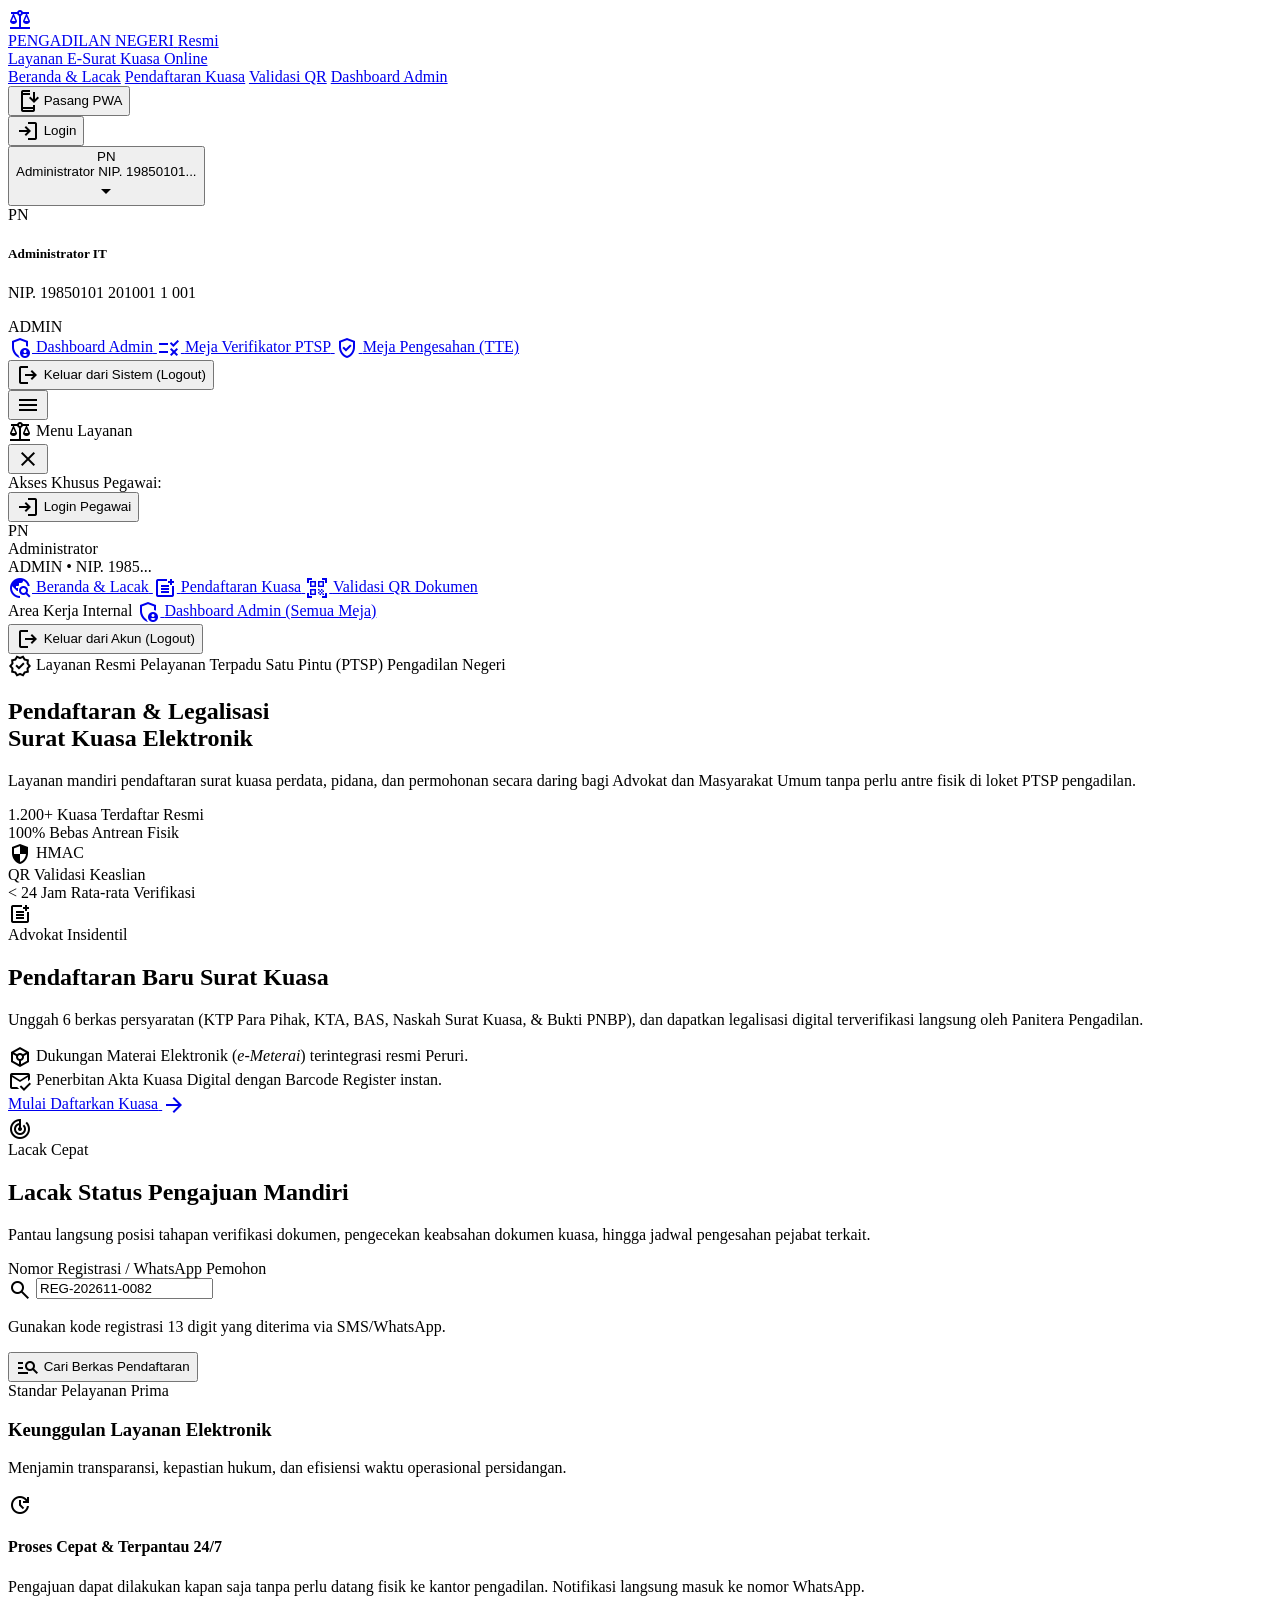
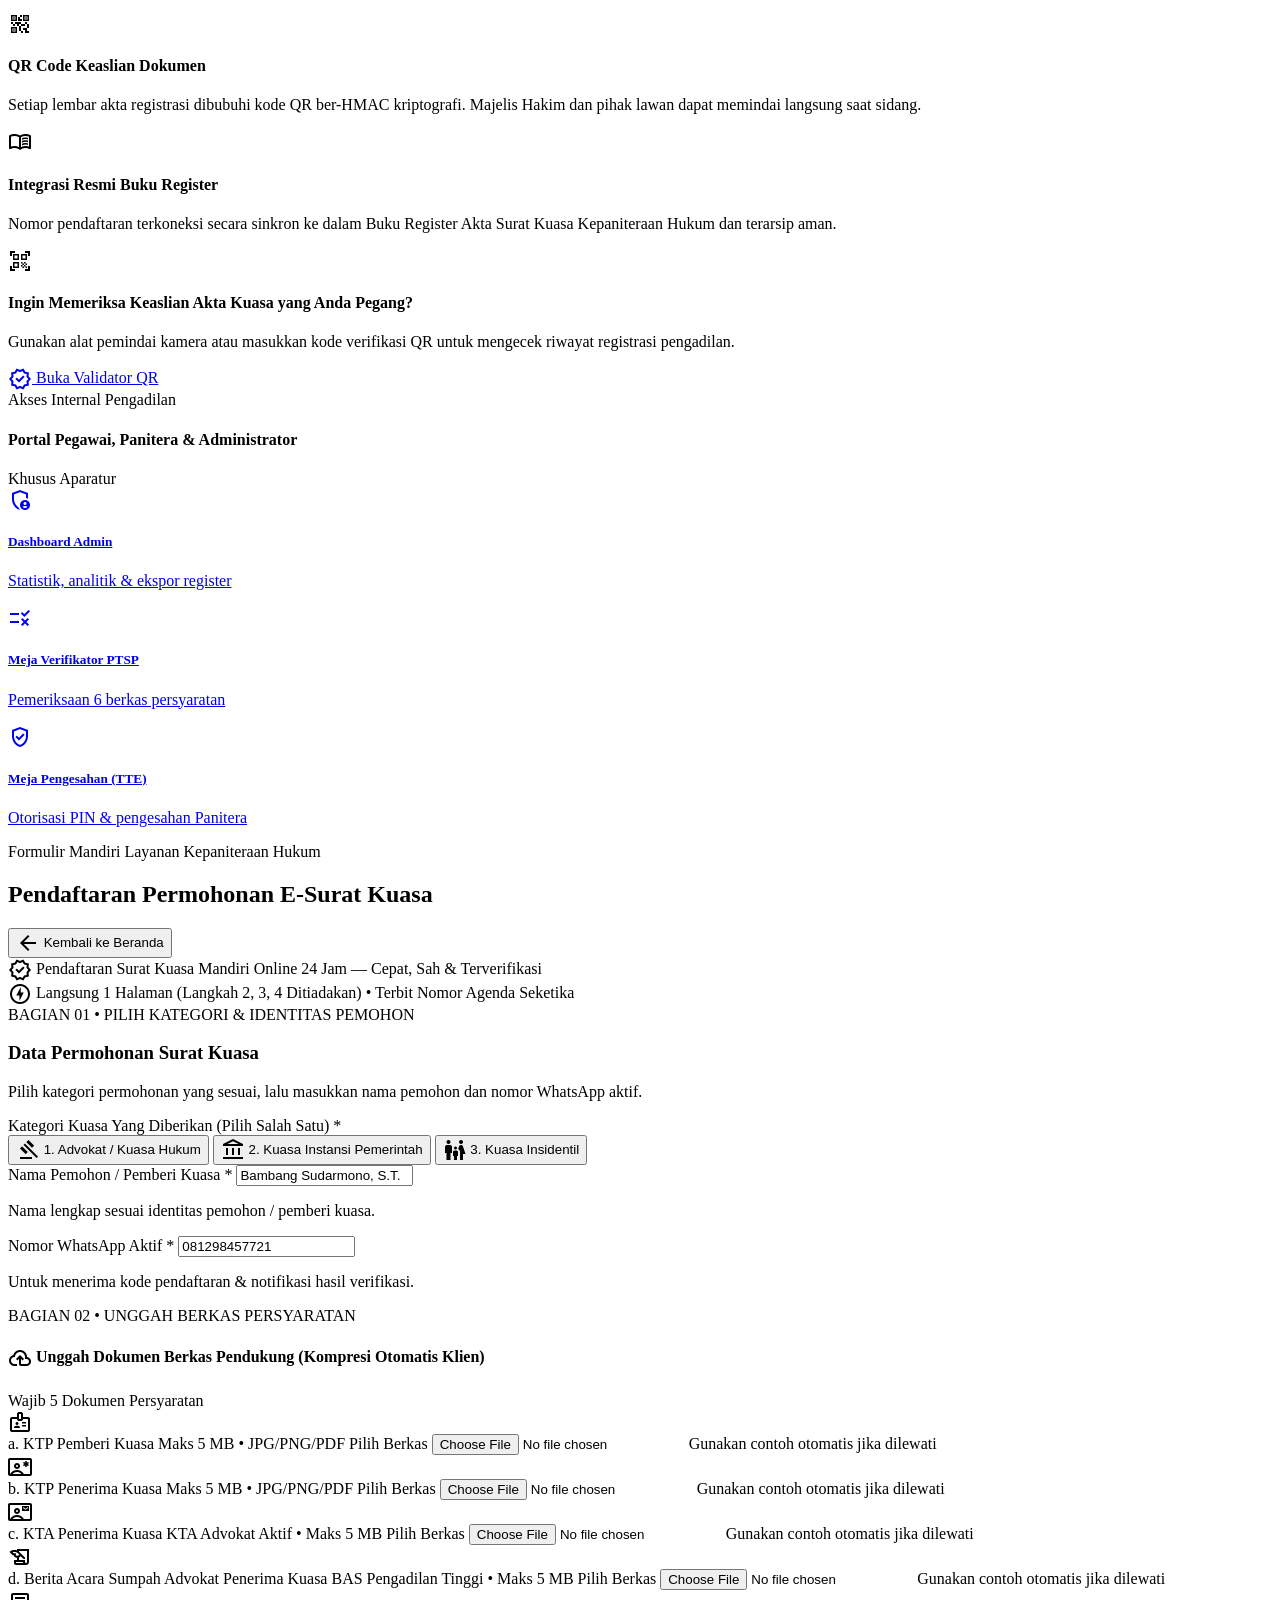
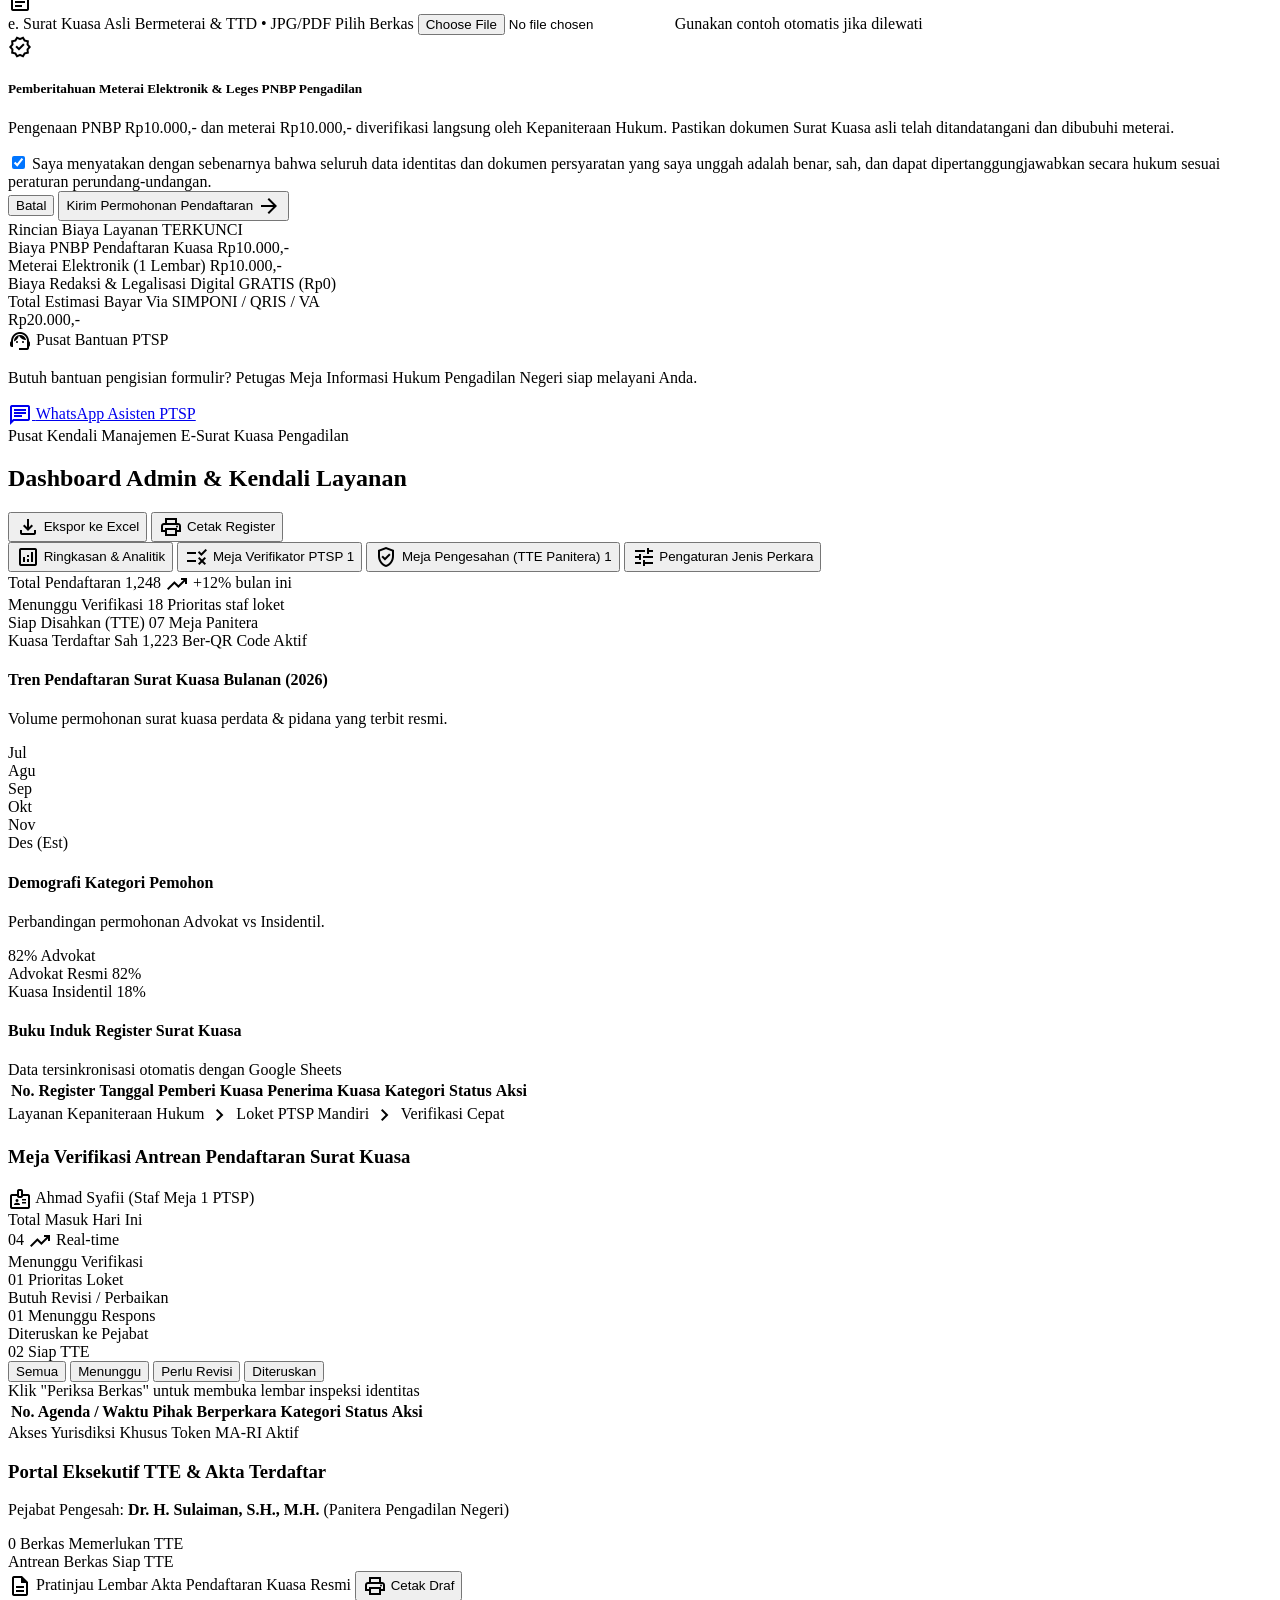
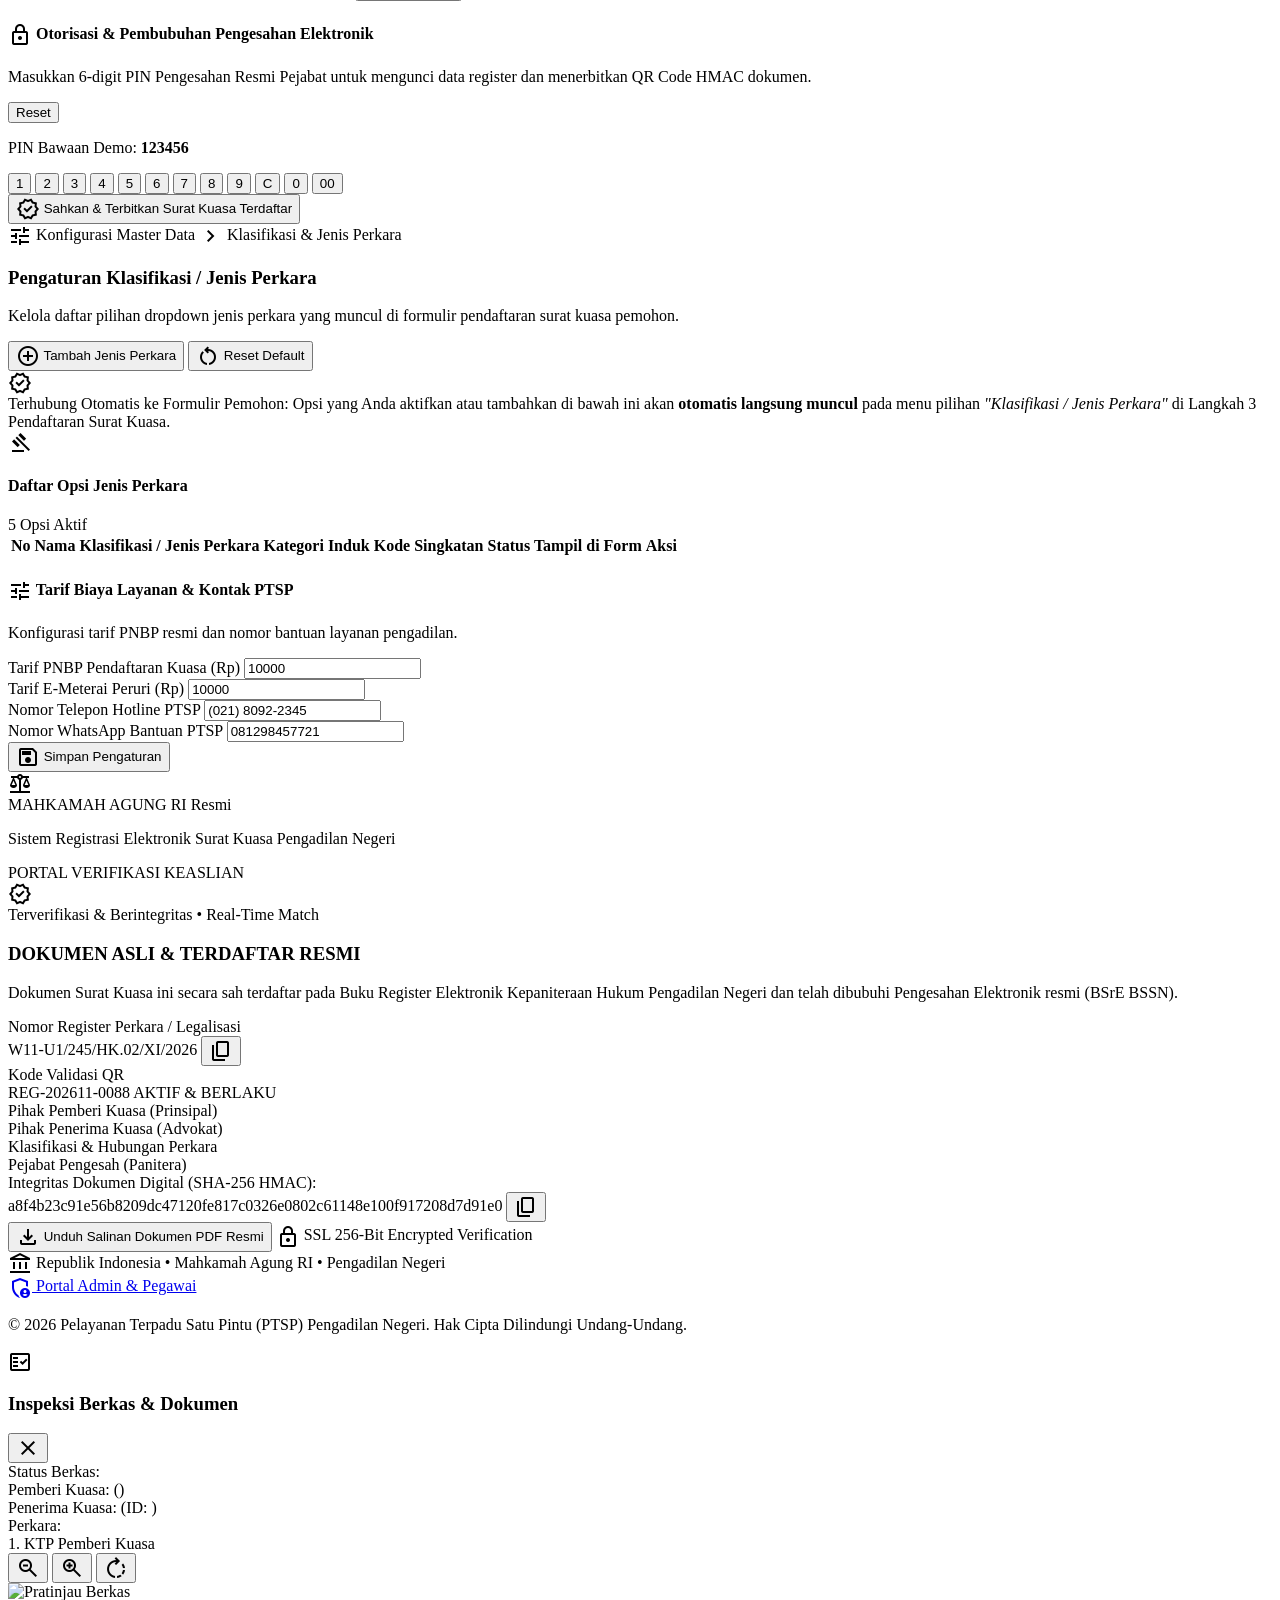
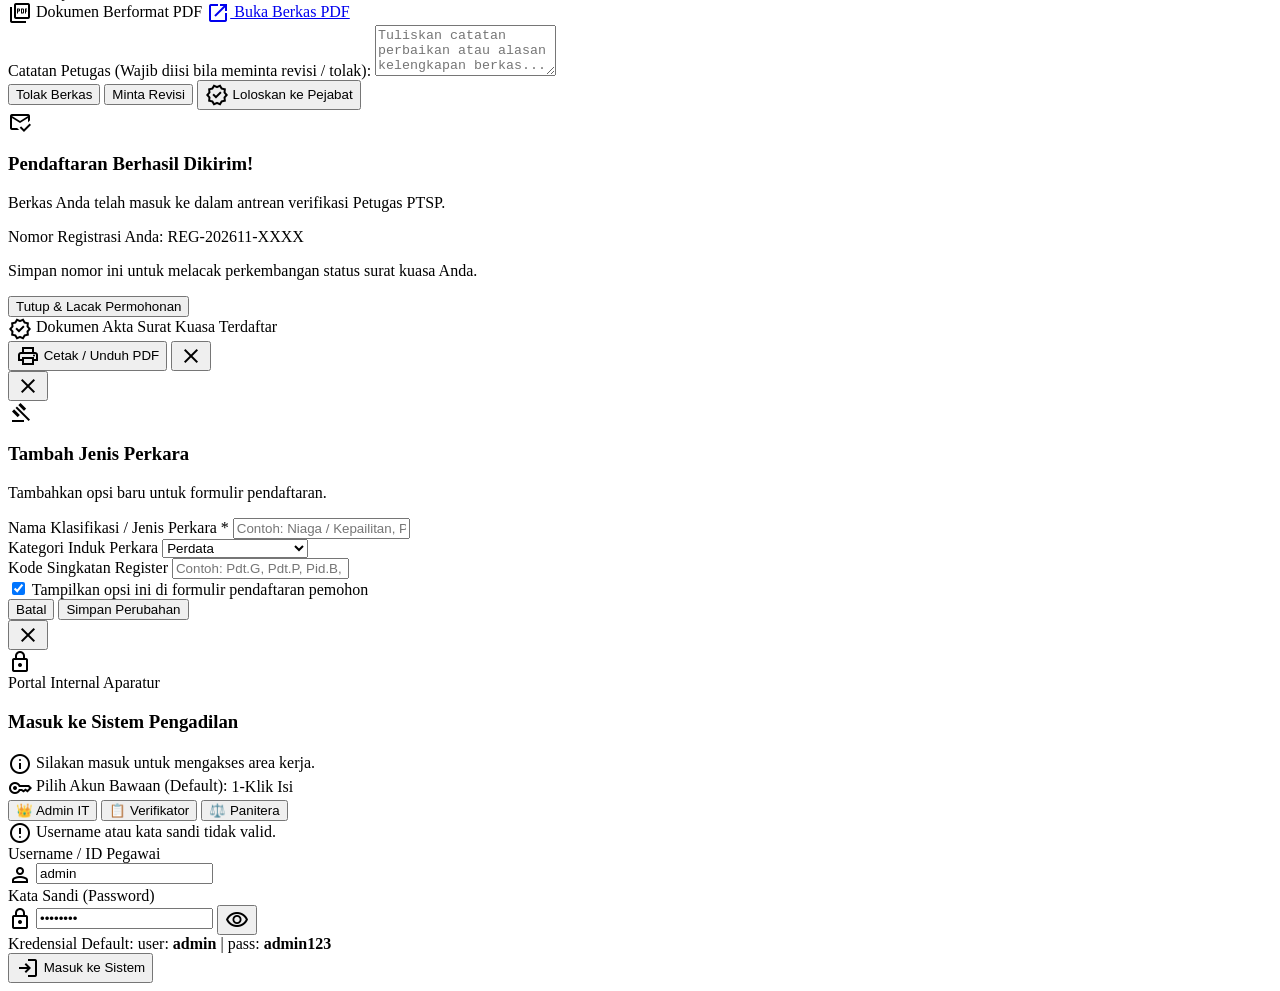
==== commit 44b2919c: "v4" ====
--- a/index.html
+++ b/index.html
@@ -496,44 +496,16 @@
             </div>
           </div>
 
-          <!-- Stepper 4 Langkah -->
-          <div class="grid grid-cols-2 md:grid-cols-4 gap-4 pt-6">
-            <div onclick="goWizardStep(1)" class="flex items-center gap-3 cursor-pointer">
-              <div id="stepBadge1" class="w-10 h-10 rounded-full bg-secondary text-on-secondary flex items-center justify-center text-sm font-bold shadow-md ring-4 ring-secondary-container/40">01</div>
-              <div class="flex flex-col">
-                <span class="text-[10px] uppercase font-bold text-outline">Langkah 01</span>
-                <span class="font-semibold text-xs text-on-surface">Data Pemohon</span>
-              </div>
-            </div>
-
-            <div onclick="goWizardStep(2)" class="flex items-center gap-3 cursor-pointer">
-              <div id="stepBadge2" class="w-10 h-10 rounded-full bg-surface-container-high text-outline flex items-center justify-center text-sm font-bold">02</div>
-              <div class="flex flex-col">
-                <span class="text-[10px] uppercase font-bold text-outline">Langkah 02</span>
-                <span class="font-semibold text-xs text-on-surface">Penerima &amp; Berkas</span>
-              </div>
-            </div>
-
-            <div onclick="goWizardStep(3)" class="flex items-center gap-3 cursor-pointer">
-              <div id="stepBadge3" class="w-10 h-10 rounded-full bg-surface-container-high text-outline flex items-center justify-center text-sm font-bold">03</div>
-              <div class="flex flex-col">
-                <span class="text-[10px] uppercase font-bold text-outline">Langkah 03</span>
-                <span class="font-semibold text-xs text-on-surface">Materi &amp; Klausul</span>
-              </div>
-            </div>
-
-            <div onclick="goWizardStep(4)" class="flex items-center gap-3 cursor-pointer">
-              <div id="stepBadge4" class="w-10 h-10 rounded-full bg-surface-container-high text-outline flex items-center justify-center text-sm font-bold">04</div>
-              <div class="flex flex-col">
-                <span class="text-[10px] uppercase font-bold text-outline">Langkah 04</span>
-                <span class="font-semibold text-xs text-on-surface">Tinjauan &amp; Kirim</span>
-              </div>
-            </div>
-          </div>
-
-          <!-- Progress Line -->
-          <div class="w-full bg-surface-container h-1.5 rounded-full mt-4 overflow-hidden">
-            <div id="wizardProgressBar" class="bg-gradient-to-r from-primary-container via-secondary to-secondary-container h-full w-[25%] rounded-full transition-all duration-300"></div>
+          <!-- Header Info Banner (Formulir Pendaftaran 1 Halaman Tanpa Langkah Berbelit) -->
+          <div class="pt-4 flex flex-col sm:flex-row sm:items-center justify-between gap-3 text-xs text-on-surface-variant border-t border-surface-container">
+            <div class="flex items-center gap-2">
+              <span class="material-symbols-outlined text-primary text-base">verified</span>
+              <span>Pendaftaran Surat Kuasa Mandiri Online 24 Jam — Cepat, Sah &amp; Terverifikasi</span>
+            </div>
+            <div class="flex items-center gap-2">
+              <span class="material-symbols-outlined text-secondary text-base">offline_bolt</span>
+              <span>Langsung 1 Halaman (Langkah 2, 3, 4 Ditiadakan) • Terbit Nomor Agenda Seketika</span>
+            </div>
           </div>
         </div>
 
@@ -543,258 +515,78 @@
           <!-- LEFT: Form Area (8 cols) -->
           <div class="lg:col-span-8 flex flex-col gap-6">
             
-            <!-- STEP 1 PANE -->
+            <!-- STEP 1 PANE (SATU-SATUNYA FORMULIR PENDAFTARAN) -->
             <div id="wizardStepPane1" class="bg-surface-container-lowest p-6 rounded-xl shadow-sm border border-surface-container space-y-6">
               <div class="pb-4 border-b border-surface-container">
-                <span class="text-[11px] font-bold text-secondary uppercase tracking-wide">BAGIAN 01 • IDENTITAS PEMBERI KUASA</span>
-                <h3 class="font-headline text-lg font-bold text-on-surface mt-1">Data Pemberi Kuasa (Prinsipal)</h3>
-                <p class="text-xs text-on-surface-variant">Pilih kategori permohonan dan masukkan identitas kependudukan pemohon secara lengkap.</p>
-              </div>
-
-              <!-- Category Pills -->
+                <span class="text-[11px] font-bold text-secondary uppercase tracking-wide">BAGIAN 01 • PILIH KATEGORI &amp; IDENTITAS PEMOHON</span>
+                <h3 class="font-headline text-lg font-bold text-on-surface mt-1">Data Permohonan Surat Kuasa</h3>
+                <p class="text-xs text-on-surface-variant">Pilih kategori permohonan yang sesuai, lalu masukkan nama pemohon dan nomor WhatsApp aktif.</p>
+              </div>
+
+              <!-- 3 Kategori Kuasa (Advokat / Kuasa Hukum, Kuasa Instansi Pemerintah, Kuasa Insidentil) -->
               <div>
-                <label class="block text-xs font-bold text-on-surface mb-2">Kategori Kuasa Yang Diberikan</label>
-                <div class="flex items-center gap-3">
-                  <button type="button" id="btnCatAdvokat" onclick="setWizardCategory('Advokat')" class="flex-1 py-2.5 rounded-lg text-sm font-semibold bg-primary text-on-primary shadow-sm transition-all cursor-pointer">
-                    Advokat / Penasihat Hukum
+                <label class="block text-xs font-bold text-on-surface mb-2">Kategori Kuasa Yang Diberikan (Pilih Salah Satu) *</label>
+                <div class="grid grid-cols-1 sm:grid-cols-3 gap-2.5">
+                  <button type="button" id="btnCatAdvokat" onclick="setWizardCategory('Advokat')" class="py-3 px-3 rounded-xl text-xs sm:text-sm font-bold bg-primary text-on-primary shadow-sm transition-all flex items-center justify-center gap-2 cursor-pointer text-center">
+                    <span class="material-symbols-outlined text-base">gavel</span>
+                    <span>1. Advokat / Kuasa Hukum</span>
                   </button>
-                  <button type="button" id="btnCatInsidentil" onclick="setWizardCategory('Insidentil')" class="flex-1 py-2.5 rounded-lg text-sm font-semibold bg-surface-container-low text-on-surface-variant hover:bg-surface-container transition-all cursor-pointer">
-                    Kuasa Insidentil (Keluarga)
+                  <button type="button" id="btnCatInstansi" onclick="setWizardCategory('Instansi')" class="py-3 px-3 rounded-xl text-xs sm:text-sm font-semibold bg-surface-container-low text-on-surface-variant hover:bg-surface-container transition-all flex items-center justify-center gap-2 cursor-pointer text-center">
+                    <span class="material-symbols-outlined text-base">account_balance</span>
+                    <span>2. Kuasa Instansi Pemerintah</span>
                   </button>
-                </div>
-              </div>
-
+                  <button type="button" id="btnCatInsidentil" onclick="setWizardCategory('Insidentil')" class="py-3 px-3 rounded-xl text-xs sm:text-sm font-semibold bg-surface-container-low text-on-surface-variant hover:bg-surface-container transition-all flex items-center justify-center gap-2 cursor-pointer text-center">
+                    <span class="material-symbols-outlined text-base">family_restroom</span>
+                    <span>3. Kuasa Insidentil</span>
+                  </button>
+                </div>
+              </div>
+
+              <!-- Form Input: HANYA Nama & Nomor WhatsApp Sesuai Permintaan -->
               <div class="grid grid-cols-1 sm:grid-cols-2 gap-4">
                 <div>
-                  <label class="block text-xs font-bold text-on-surface mb-1">Nama Lengkap Pemberi Kuasa *</label>
-                  <input id="wzNamaPemberi" type="text" class="w-full px-3.5 py-2.5 rounded-lg bg-surface-container-low text-sm border border-surface-container focus:outline-none focus:ring-2 focus:ring-primary" placeholder="Sesuai KTP (contoh: Bambang Sudarmono, S.T.)" value="Bambang Sudarmono, S.T."/>
-                </div>
-                <div>
-                  <label class="block text-xs font-bold text-on-surface mb-1">NIK (Nomor Induk Kependudukan) *</label>
-                  <input id="wzNikPemberi" type="text" maxlength="16" class="w-full px-3.5 py-2.5 rounded-lg bg-surface-container-low text-sm border border-surface-container focus:outline-none focus:ring-2 focus:ring-primary" placeholder="16 digit NIK" value="3174082209840002"/>
-                </div>
-                <div>
-                  <label class="block text-xs font-bold text-on-surface mb-1">Pekerjaan / Profesi</label>
-                  <input id="wzPekerjaanPemberi" type="text" class="w-full px-3.5 py-2.5 rounded-lg bg-surface-container-low text-sm border border-surface-container focus:outline-none focus:ring-2 focus:ring-primary" placeholder="Wiraswasta / Karyawan" value="Wiraswasta / Direktur"/>
+                  <label class="block text-xs font-bold text-on-surface mb-1">Nama Pemohon / Pemberi Kuasa *</label>
+                  <input id="wzNamaPemberi" type="text" class="w-full px-3.5 py-2.5 rounded-lg bg-surface-container-low text-sm border border-surface-container focus:outline-none focus:ring-2 focus:ring-primary" placeholder="Contoh: Bambang Sudarmono, S.T." value="Bambang Sudarmono, S.T."/>
+                  <p class="text-[11px] text-outline mt-1">Nama lengkap sesuai identitas pemohon / pemberi kuasa.</p>
                 </div>
                 <div>
                   <label class="block text-xs font-bold text-on-surface mb-1">Nomor WhatsApp Aktif *</label>
-                  <input id="wzWaPemberi" type="text" class="w-full px-3.5 py-2.5 rounded-lg bg-surface-container-low text-sm border border-surface-container focus:outline-none focus:ring-2 focus:ring-primary" placeholder="0812xxxx (Untuk notifikasi status)" value="081298457721"/>
-                </div>
-                <div class="sm:col-span-2">
-                  <label class="block text-xs font-bold text-on-surface mb-1">Alamat Email Pemohon</label>
-                  <input id="wzEmailPemberi" type="email" class="w-full px-3.5 py-2.5 rounded-lg bg-surface-container-low text-sm border border-surface-container focus:outline-none focus:ring-2 focus:ring-primary" placeholder="nama@email.com" value="bambang.sudarmono@gmail.com"/>
-                </div>
-                <div class="sm:col-span-2">
-                  <label class="block text-xs font-bold text-on-surface mb-1">Alamat Domisili Lengkap *</label>
-                  <textarea id="wzAlamatPemberi" rows="2" class="w-full px-3.5 py-2.5 rounded-lg bg-surface-container-low text-sm border border-surface-container focus:outline-none focus:ring-2 focus:ring-primary" placeholder="Alamat jalan, RT/RW, Kelurahan, Kecamatan, Kota">Jl. Melati Indah No. 14, RT 03/05, Kebayoran Baru, Jakarta Selatan</textarea>
-                </div>
-              </div>
-
-              <div class="flex justify-end pt-4 border-t border-surface-container">
-                <button type="button" onclick="goWizardStep(2)" class="px-5 py-2.5 rounded-lg bg-primary hover:bg-primary-container text-on-primary font-semibold text-sm flex items-center gap-2 cursor-pointer">
-                  <span>Lanjut ke Langkah 2: Penerima Kuasa</span>
-                  <span class="material-symbols-outlined text-lg">arrow_forward</span>
-                </button>
-              </div>
-            </div>
-
-            <!-- STEP 2 PANE -->
-            <div id="wizardStepPane2" class="hidden bg-surface-container-lowest p-6 rounded-xl shadow-sm border border-surface-container space-y-6">
-              <div class="pb-4 border-b border-surface-container">
-                <span class="text-[11px] font-bold text-secondary uppercase tracking-wide">BAGIAN 02 • DATA PENERIMA KUASA &amp; UNGGAH BERKAS</span>
-                <h3 class="font-headline text-lg font-bold text-on-surface mt-1">Identitas Penerima Kuasa &amp; Legalitas</h3>
-                <p class="text-xs text-on-surface-variant">Pastikan data pengenal advokat atau penerima kuasa insidentil sesuai kartu pengenal resmi.</p>
-              </div>
-
-              <div class="grid grid-cols-1 sm:grid-cols-2 gap-4">
-                <div>
-                  <label class="block text-xs font-bold text-on-surface mb-1">Nama Lengkap Penerima Kuasa *</label>
-                  <input id="wzNamaPenerima" type="text" class="w-full px-3.5 py-2.5 rounded-lg bg-surface-container-low text-sm border border-surface-container focus:outline-none focus:ring-2 focus:ring-primary" placeholder="Nama Advokat / Penerima Kuasa" value="Dewi Kartika, S.H., M.H. &amp; Partners"/>
-                </div>
-                <div>
-                  <label id="labelKtaField" class="block text-xs font-bold text-on-surface mb-1">Nomor KTA Advokat / Organisasi *</label>
-                  <input id="wzKtaPenerima" type="text" class="w-full px-3.5 py-2.5 rounded-lg bg-surface-container-low text-sm border border-surface-container focus:outline-none focus:ring-2 focus:ring-primary" placeholder="Contoh: 16.0452/ADV-JKT (PERADI/KAI)" value="16.0452/ADV-JKT"/>
-                </div>
-                <div>
-                  <label class="block text-xs font-bold text-on-surface mb-1">Nama Kantor Hukum / Asosiasi</label>
-                  <input id="wzKantorPenerima" type="text" class="w-full px-3.5 py-2.5 rounded-lg bg-surface-container-low text-sm border border-surface-container focus:outline-none focus:ring-2 focus:ring-primary" placeholder="Nama Law Firm" value="Kartika &amp; Associates Law Office"/>
-                </div>
-                <div>
-                  <label class="block text-xs font-bold text-on-surface mb-1">Nomor Kontak Penerima Kuasa</label>
-                  <input id="wzWaPenerima" type="text" class="w-full px-3.5 py-2.5 rounded-lg bg-surface-container-low text-sm border border-surface-container focus:outline-none focus:ring-2 focus:ring-primary" placeholder="0811xxxx" value="08119283771"/>
-                </div>
-                <div class="sm:col-span-2">
-                  <label class="block text-xs font-bold text-on-surface mb-1">Domisili Kantor / Alamat Penerima</label>
-                  <textarea id="wzAlamatPenerima" rows="2" class="w-full px-3.5 py-2.5 rounded-lg bg-surface-container-low text-sm border border-surface-container focus:outline-none focus:ring-2 focus:ring-primary">Gedung Menara Batavia Lt. 12, Jl. KH Mas Mansyur Kav. 126, Jakarta Pusat</textarea>
-                </div>
-              </div>
-
-              <!-- Upload Berkas Dropzone: 6 Dokumen Persyaratan -->
-              <div class="pt-4 border-t border-surface-container">
-                <div class="mb-3 flex items-center justify-between">
-                  <h4 class="text-xs font-bold text-on-surface flex items-center gap-2">
-                    <span class="material-symbols-outlined text-primary text-base">cloud_upload</span>
-                    Unggah Dokumen Berkas Pendukung (Kompresi Otomatis Klien)
-                  </h4>
-                  <span class="text-[11px] font-semibold text-outline">Wajib 6 Dokumen Persyaratan</span>
+                  <input id="wzWaPemberi" type="text" class="w-full px-3.5 py-2.5 rounded-lg bg-surface-container-low text-sm border border-surface-container focus:outline-none focus:ring-2 focus:ring-primary" placeholder="Contoh: 081298457721" value="081298457721"/>
+                  <p class="text-[11px] text-outline mt-1">Untuk menerima kode pendaftaran &amp; notifikasi hasil verifikasi.</p>
+                </div>
+              </div>
+
+              <!-- Nilai bawaan tersembunyi untuk integritas database -->
+              <input type="hidden" id="wzNikPemberi" value="3174082209840002"/>
+              <input type="hidden" id="wzPekerjaanPemberi" value="Pemohon Kuasa"/>
+              <input type="hidden" id="wzEmailPemberi" value="pemohon@layanan.go.id"/>
+              <input type="hidden" id="wzAlamatPemberi" value="Sesuai Berkas Identitas Terlampir"/>
+
+              <!-- Bagian 2: Unggah Berkas Persyaratan Sesuai Kategori Pilihan -->
+              <div class="pt-6 border-t border-surface-container">
+                <div class="pb-3 mb-3 border-b border-surface-container flex flex-col sm:flex-row sm:items-center justify-between gap-2">
+                  <div>
+                    <span class="text-[11px] font-bold text-secondary uppercase tracking-wide">BAGIAN 02 • UNGGAH BERKAS PERSYARATAN</span>
+                    <h4 class="font-headline text-base font-bold text-on-surface mt-0.5 flex items-center gap-2">
+                      <span class="material-symbols-outlined text-primary text-base">cloud_upload</span>
+                      Unggah Dokumen Berkas Pendukung (Kompresi Otomatis Klien)
+                    </h4>
+                  </div>
+                  <span id="uploadCategoryBadge" class="text-[11px] font-semibold text-outline">Wajib 5 Dokumen Persyaratan</span>
                 </div>
                 
-                <div class="grid grid-cols-1 sm:grid-cols-2 lg:grid-cols-3 gap-3.5">
-                  <!-- 1. KTP Pemberi Kuasa -->
-                  <div class="p-3.5 rounded-xl border border-dashed border-primary/40 bg-surface-container-low/50 flex flex-col items-center text-center">
-                    <div class="w-10 h-10 rounded-full bg-primary/10 text-primary flex items-center justify-center mb-1.5">
-                      <span class="material-symbols-outlined text-2xl">badge</span>
-                    </div>
-                    <span class="font-bold text-xs text-on-surface">1. KTP Pemberi Kuasa</span>
-                    <span class="text-[10px] text-outline mb-2.5">Maks 5 MB • JPG/PNG/PDF</span>
-                    <label class="px-3 py-1.5 rounded-lg bg-primary text-on-primary text-xs font-semibold cursor-pointer hover:bg-primary-container transition-colors shadow-sm">
-                      Pilih KTP Pemberi
-                      <input type="file" accept="image/*,.pdf" class="hidden" onchange="handleFileUpload(this, 'ktp_pemberi')"/>
-                    </label>
-                    <span id="uploadBadge_ktp_pemberi" class="mt-2 text-[10px] text-outline">Gunakan contoh otomatis jika dilewati</span>
-                  </div>
-
-                  <!-- 2. KTP Penerima Kuasa -->
-                  <div class="p-3.5 rounded-xl border border-dashed border-primary/40 bg-surface-container-low/50 flex flex-col items-center text-center">
-                    <div class="w-10 h-10 rounded-full bg-primary/10 text-primary flex items-center justify-center mb-1.5">
-                      <span class="material-symbols-outlined text-2xl">contact_emergency</span>
-                    </div>
-                    <span class="font-bold text-xs text-on-surface">2. KTP Penerima Kuasa</span>
-                    <span class="text-[10px] text-outline mb-2.5">Maks 5 MB • JPG/PNG/PDF</span>
-                    <label class="px-3 py-1.5 rounded-lg bg-primary text-on-primary text-xs font-semibold cursor-pointer hover:bg-primary-container transition-colors shadow-sm">
-                      Pilih KTP Penerima
-                      <input type="file" accept="image/*,.pdf" class="hidden" onchange="handleFileUpload(this, 'ktp_penerima')"/>
-                    </label>
-                    <span id="uploadBadge_ktp_penerima" class="mt-2 text-[10px] text-outline">Gunakan contoh otomatis jika dilewati</span>
-                  </div>
-
-                  <!-- 3. KTA Penerima Kuasa -->
-                  <div class="p-3.5 rounded-xl border border-dashed border-secondary/40 bg-surface-container-low/50 flex flex-col items-center text-center">
-                    <div class="w-10 h-10 rounded-full bg-secondary/10 text-secondary flex items-center justify-center mb-1.5">
-                      <span class="material-symbols-outlined text-2xl">contact_mail</span>
-                    </div>
-                    <span class="font-bold text-xs text-on-surface">3. KTA Penerima Kuasa</span>
-                    <span class="text-[10px] text-outline mb-2.5">KTA Advokat Aktif • Maks 5 MB</span>
-                    <label class="px-3 py-1.5 rounded-lg bg-secondary text-on-secondary text-xs font-semibold cursor-pointer hover:bg-secondary-fixed transition-colors shadow-sm">
-                      Pilih KTA Penerima
-                      <input type="file" accept="image/*,.pdf" class="hidden" onchange="handleFileUpload(this, 'kta_penerima')"/>
-                    </label>
-                    <span id="uploadBadge_kta_penerima" class="mt-2 text-[10px] text-outline">Gunakan contoh otomatis jika dilewati</span>
-                  </div>
-
-                  <!-- 4. BAS Penerima Kuasa -->
-                  <div class="p-3.5 rounded-xl border border-dashed border-secondary/40 bg-surface-container-low/50 flex flex-col items-center text-center">
-                    <div class="w-10 h-10 rounded-full bg-secondary/10 text-secondary flex items-center justify-center mb-1.5">
-                      <span class="material-symbols-outlined text-2xl">history_edu</span>
-                    </div>
-                    <span class="font-bold text-xs text-on-surface">4. BAS Penerima Kuasa</span>
-                    <span class="text-[10px] text-outline mb-2.5">Berita Acara Sumpah PT • Maks 5 MB</span>
-                    <label class="px-3 py-1.5 rounded-lg bg-secondary text-on-secondary text-xs font-semibold cursor-pointer hover:bg-secondary-fixed transition-colors shadow-sm">
-                      Pilih BAS Penerima
-                      <input type="file" accept="image/*,.pdf" class="hidden" onchange="handleFileUpload(this, 'bas_penerima')"/>
-                    </label>
-                    <span id="uploadBadge_bas_penerima" class="mt-2 text-[10px] text-outline">Gunakan contoh otomatis jika dilewati</span>
-                  </div>
-
-                  <!-- 5. Surat Kuasa -->
-                  <div class="p-3.5 rounded-xl border border-dashed border-primary/40 bg-surface-container-low/50 flex flex-col items-center text-center">
-                    <div class="w-10 h-10 rounded-full bg-primary/10 text-primary flex items-center justify-center mb-1.5">
-                      <span class="material-symbols-outlined text-2xl">article</span>
-                    </div>
-                    <span class="font-bold text-xs text-on-surface">5. Surat Kuasa</span>
-                    <span class="text-[10px] text-outline mb-2.5">Asli Bermeterai &amp; TTD • JPG/PDF</span>
-                    <label class="px-3 py-1.5 rounded-lg bg-primary text-on-primary text-xs font-semibold cursor-pointer hover:bg-primary-container transition-colors shadow-sm">
-                      Pilih Surat Kuasa
-                      <input type="file" accept="image/*,.pdf" class="hidden" onchange="handleFileUpload(this, 'surat_kuasa')"/>
-                    </label>
-                    <span id="uploadBadge_surat_kuasa" class="mt-2 text-[10px] text-outline">Gunakan contoh otomatis jika dilewati</span>
-                  </div>
-
-                  <!-- 6. Bukti Pembayaran Leges PNBP Kuasa -->
-                  <div class="p-3.5 rounded-xl border border-dashed border-secondary/40 bg-surface-container-low/50 flex flex-col items-center text-center">
-                    <div class="w-10 h-10 rounded-full bg-secondary/10 text-secondary flex items-center justify-center mb-1.5">
-                      <span class="material-symbols-outlined text-2xl">receipt_long</span>
-                    </div>
-                    <span class="font-bold text-xs text-on-surface">6. Bukti Bayar Leges PNBP</span>
-                    <span class="text-[10px] text-outline mb-2.5">Setor SIMPONI/Bank • Maks 5 MB</span>
-                    <label class="px-3 py-1.5 rounded-lg bg-secondary text-on-secondary text-xs font-semibold cursor-pointer hover:bg-secondary-fixed transition-colors shadow-sm">
-                      Pilih Bukti PNBP
-                      <input type="file" accept="image/*,.pdf" class="hidden" onchange="handleFileUpload(this, 'bukti_pnbp')"/>
-                    </label>
-                    <span id="uploadBadge_bukti_pnbp" class="mt-2 text-[10px] text-outline">Gunakan contoh otomatis jika dilewati</span>
-                  </div>
-                </div>
-              </div>
-
-              <div class="flex justify-between pt-4 border-t border-surface-container">
-                <button type="button" onclick="goWizardStep(1)" class="px-4 py-2 rounded-lg bg-surface-container text-xs font-semibold text-on-surface cursor-pointer">
-                  Kembali
-                </button>
-                <button type="button" onclick="goWizardStep(3)" class="px-5 py-2.5 rounded-lg bg-primary hover:bg-primary-container text-on-primary font-semibold text-sm flex items-center gap-2 cursor-pointer">
-                  <span>Lanjut ke Langkah 3: Materi Kuasa</span>
-                  <span class="material-symbols-outlined text-lg">arrow_forward</span>
-                </button>
-              </div>
-            </div>
-
-            <!-- STEP 3 PANE -->
-            <div id="wizardStepPane3" class="hidden bg-surface-container-lowest p-6 rounded-xl shadow-sm border border-surface-container space-y-6">
-              <div class="pb-4 border-b border-surface-container">
-                <span class="text-[11px] font-bold text-secondary uppercase tracking-wide">BAGIAN 03 • MATERI &amp; RUANG LINGKUP KUASA</span>
-                <h3 class="font-headline text-lg font-bold text-on-surface mt-1">Keperluan &amp; Klausul Pemberian Kuasa</h3>
-                <p class="text-xs text-on-surface-variant">Tentukan ruang lingkup wewenang hukum sesuai ketentuan Pasal 123 HIR / Pasal 147 R.Bg.</p>
-              </div>
-
-              <div class="grid grid-cols-1 sm:grid-cols-2 gap-4">
-                <div>
-                  <label class="block text-xs font-bold text-on-surface mb-1">Klasifikasi / Jenis Perkara *</label>
-                  <select id="wzJenisPerkara" class="w-full px-3.5 py-2.5 rounded-lg bg-surface-container-low text-sm border border-surface-container focus:outline-none focus:ring-2 focus:ring-primary">
-                    <option value="Perdata Gugatan" selected>Perdata Gugatan</option>
-                    <option value="Perdata Permohonan">Perdata Permohonan</option>
-                    <option value="Pidana Umum">Pidana Umum</option>
-                    <option value="Pidana Khusus / Tipikor">Pidana Khusus / Tipikor</option>
-                    <option value="Perselisihan Hubungan Industrial (PHI)">Perselisihan Hubungan Industrial (PHI)</option>
-                  </select>
-                </div>
-                <div>
-                  <label class="block text-xs font-bold text-on-surface mb-1">Nomor Perkara (Jika sudah teregister)</label>
-                  <input id="wzNoPerkara" type="text" class="w-full px-3.5 py-2.5 rounded-lg bg-surface-container-low text-sm border border-surface-container focus:outline-none focus:ring-2 focus:ring-primary" placeholder="Contoh: 89/Pdt.G/2026/PN" value="89/Pdt.G/2026/PN.Jkt.Pst"/>
-                </div>
-                <div class="sm:col-span-2">
-                  <label class="block text-xs font-bold text-on-surface mb-1">Ringkasan Wewenang / Uraian Keperluan Kuasa *</label>
-                  <textarea id="wzUraianKuasa" rows="4" class="w-full px-3.5 py-2.5 rounded-lg bg-surface-container-low text-sm border border-surface-container focus:outline-none focus:ring-2 focus:ring-primary" placeholder="Tuliskan wewenang yang diberikan secara spesifik...">Mewakili, mendampingi, dan membela hak hukum Pemberi Kuasa dalam perkara gugatan Perbuatan Melawan Hukum (PMH) atas sengketa tanah dan bangunan di wilayah hukum Pengadilan Negeri.</textarea>
-                </div>
-              </div>
-
-              <div class="flex justify-between pt-4 border-t border-surface-container">
-                <button type="button" onclick="goWizardStep(2)" class="px-4 py-2 rounded-lg bg-surface-container text-xs font-semibold text-on-surface cursor-pointer">
-                  Kembali
-                </button>
-                <button type="button" onclick="goWizardStep(4)" class="px-5 py-2.5 rounded-lg bg-primary hover:bg-primary-container text-on-primary font-semibold text-sm flex items-center gap-2 cursor-pointer">
-                  <span>Lanjut ke Langkah 4: Tinjauan Akhir</span>
-                  <span class="material-symbols-outlined text-lg">arrow_forward</span>
-                </button>
-              </div>
-            </div>
-
-            <!-- STEP 4 PANE -->
-            <div id="wizardStepPane4" class="hidden bg-surface-container-lowest p-6 rounded-xl shadow-sm border border-surface-container space-y-6">
-              <div class="pb-4 border-b border-surface-container">
-                <span class="text-[11px] font-bold text-secondary uppercase tracking-wide">BAGIAN 04 • TINJAUAN AKHIR &amp; PERNYATAAN</span>
-                <h3 class="font-headline text-lg font-bold text-on-surface mt-1">Konfirmasi &amp; Pengiriman Permohonan</h3>
-                <p class="text-xs text-on-surface-variant">Periksa kembali ringkasan data sebelum diteruskan ke meja verifikator PTSP.</p>
-              </div>
-
-              <!-- Container Review -->
-              <div id="wizardStep4Summary" class="space-y-4"></div>
-
-              <!-- E-Meterai Info Box -->
+                <!-- Dynamic Upload Cards Container -->
+                <div id="uploadCardsContainer" class="grid grid-cols-1 sm:grid-cols-2 lg:grid-cols-3 gap-3.5">
+                  <!-- Dihasilkan dinamis oleh renderUploadCards(cat) di app.js -->
+                </div>
+              </div>
+
+              <!-- E-Meterai & PNBP Info Box -->
               <div class="p-4 rounded-xl bg-surface-container flex items-start gap-3">
                 <span class="material-symbols-outlined text-secondary text-2xl">verified</span>
                 <div>
-                  <h5 class="text-xs font-bold text-on-surface">Pemberitahuan Meterai Elektronik (e-Meterai PERURI)</h5>
-                  <p class="text-xs text-on-surface-variant mt-0.5">Pengenaan meterai Rp10.000,- akan dilakukan secara otomatis melalui integrasi sistem POS/Peruri. Anda tidak perlu menempelkan meterai fisik pada form isian ini.</p>
+                  <h5 class="text-xs font-bold text-on-surface">Pemberitahuan Meterai Elektronik &amp; Leges PNBP Pengadilan</h5>
+                  <p class="text-xs text-on-surface-variant mt-0.5">Pengenaan PNBP Rp10.000,- dan meterai Rp10.000,- diverifikasi langsung oleh Kepaniteraan Hukum. Pastikan dokumen Surat Kuasa asli telah ditandatangani dan dibubuhi meterai.</p>
                 </div>
               </div>
 
@@ -803,16 +595,17 @@
                 <label class="flex items-start gap-3 cursor-pointer">
                   <input id="wzAgreeCheck" type="checkbox" checked class="mt-1 w-4 h-4 rounded text-primary focus:ring-primary"/>
                   <span class="text-xs text-on-surface leading-relaxed">
-                    Saya menyatakan dengan sebenarnya bahwa seluruh data dan dokumen identitas yang saya masukkan adalah benar, sah, dan dapat dipertanggungjawabkan secara hukum sesuai peraturan perundang-undangan.
+                    Saya menyatakan dengan sebenarnya bahwa seluruh data identitas dan dokumen persyaratan yang saya unggah adalah benar, sah, dan dapat dipertanggungjawabkan secara hukum sesuai peraturan perundang-undangan.
                   </span>
                 </label>
               </div>
 
-              <div class="flex justify-between pt-4 border-t border-surface-container">
-                <button type="button" onclick="goWizardStep(3)" class="px-4 py-2 rounded-lg bg-surface-container text-xs font-semibold text-on-surface cursor-pointer">
-                  Kembali
+              <!-- Tombol Kirim Pendaftaran Langsung -->
+              <div class="flex flex-col sm:flex-row items-center justify-between gap-3 pt-4 border-t border-surface-container">
+                <button type="button" onclick="navigateTo('beranda-dan-lacak')" class="w-full sm:w-auto px-4 py-2.5 rounded-lg bg-surface-container text-xs font-semibold text-on-surface hover:bg-surface-container-high transition-colors cursor-pointer">
+                  Batal
                 </button>
-                <button type="button" id="btnSubmitWizard" onclick="submitWizardRegistration()" class="px-6 py-3 rounded-lg bg-primary hover:bg-primary-container text-on-primary font-bold text-sm flex items-center gap-2 shadow-md cursor-pointer">
+                <button type="button" id="btnSubmitWizard" onclick="submitWizardRegistration()" class="w-full sm:w-auto px-7 py-3 rounded-lg bg-primary hover:bg-primary-container text-on-primary font-bold text-sm flex items-center justify-center gap-2 shadow-md hover:shadow-lg transition-all cursor-pointer">
                   <span>Kirim Permohonan Pendaftaran</span>
                   <span class="material-symbols-outlined text-lg">arrow_forward</span>
                 </button>
@@ -1518,14 +1311,9 @@
             </div>
           </div>
           
-          <!-- Tombol Switch 6 Berkas -->
-          <div class="grid grid-cols-3 sm:grid-cols-6 gap-1" id="inspectDocTabs">
-            <button type="button" onclick="switchInspectDoc('ktp_pemberi')" id="tab_ktp_pemberi" class="px-1.5 py-1 rounded text-[10px] font-bold bg-primary text-on-primary transition-all text-center truncate">1. KTP Pemberi</button>
-            <button type="button" onclick="switchInspectDoc('ktp_penerima')" id="tab_ktp_penerima" class="px-1.5 py-1 rounded text-[10px] font-semibold bg-surface-container text-on-surface-variant hover:bg-surface-container-high transition-all text-center truncate">2. KTP Penerima</button>
-            <button type="button" onclick="switchInspectDoc('kta_penerima')" id="tab_kta_penerima" class="px-1.5 py-1 rounded text-[10px] font-semibold bg-surface-container text-on-surface-variant hover:bg-surface-container-high transition-all text-center truncate">3. KTA</button>
-            <button type="button" onclick="switchInspectDoc('bas_penerima')" id="tab_bas_penerima" class="px-1.5 py-1 rounded text-[10px] font-semibold bg-surface-container text-on-surface-variant hover:bg-surface-container-high transition-all text-center truncate">4. BAS</button>
-            <button type="button" onclick="switchInspectDoc('surat_kuasa')" id="tab_surat_kuasa" class="px-1.5 py-1 rounded text-[10px] font-semibold bg-surface-container text-on-surface-variant hover:bg-surface-container-high transition-all text-center truncate">5. Surat Kuasa</button>
-            <button type="button" onclick="switchInspectDoc('bukti_pnbp')" id="tab_bukti_pnbp" class="px-1.5 py-1 rounded text-[10px] font-semibold bg-surface-container text-on-surface-variant hover:bg-surface-container-high transition-all text-center truncate">6. Bukti PNBP</button>
+          <!-- Tombol Switch Berkas Dinamis Berdasarkan Kategori -->
+          <div class="flex flex-wrap gap-1" id="inspectDocTabs">
+            <!-- Di-generate dinamis oleh renderInspectTabs(category) di app.js -->
           </div>
         </div>
         
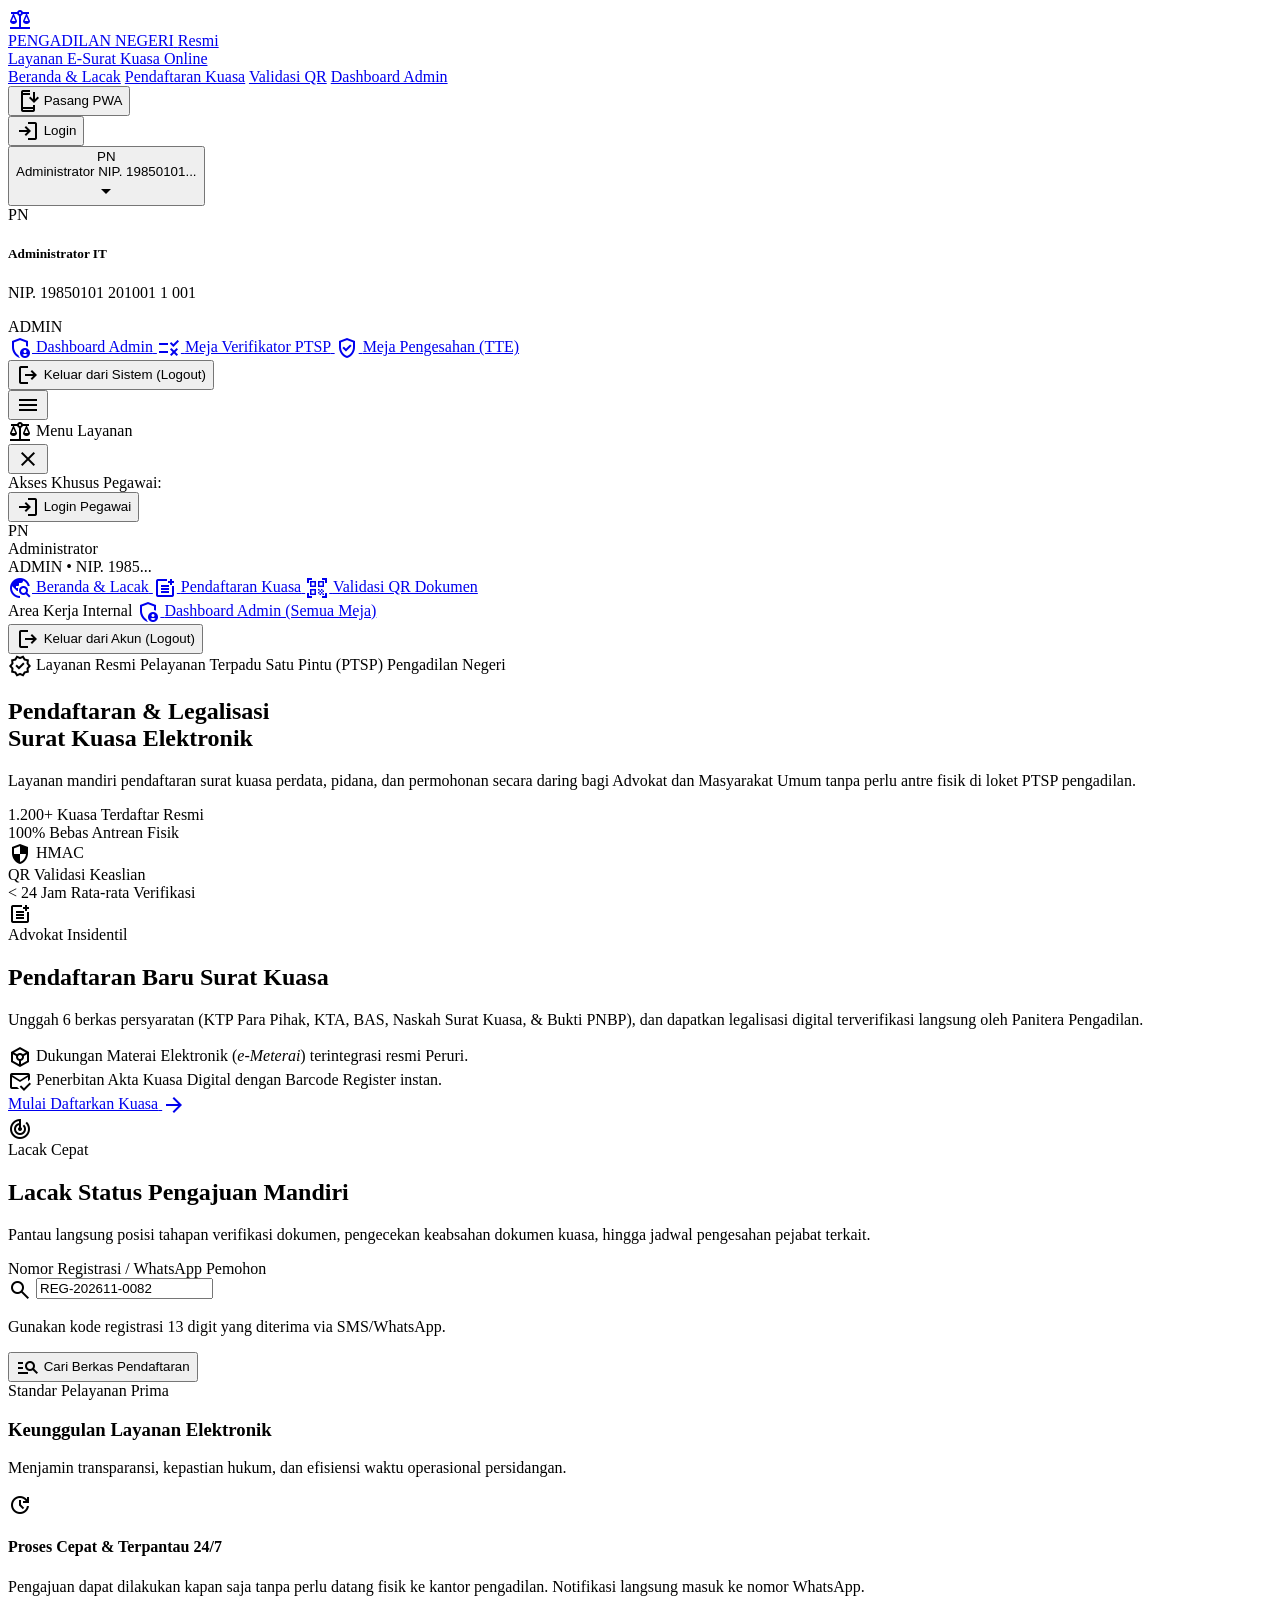
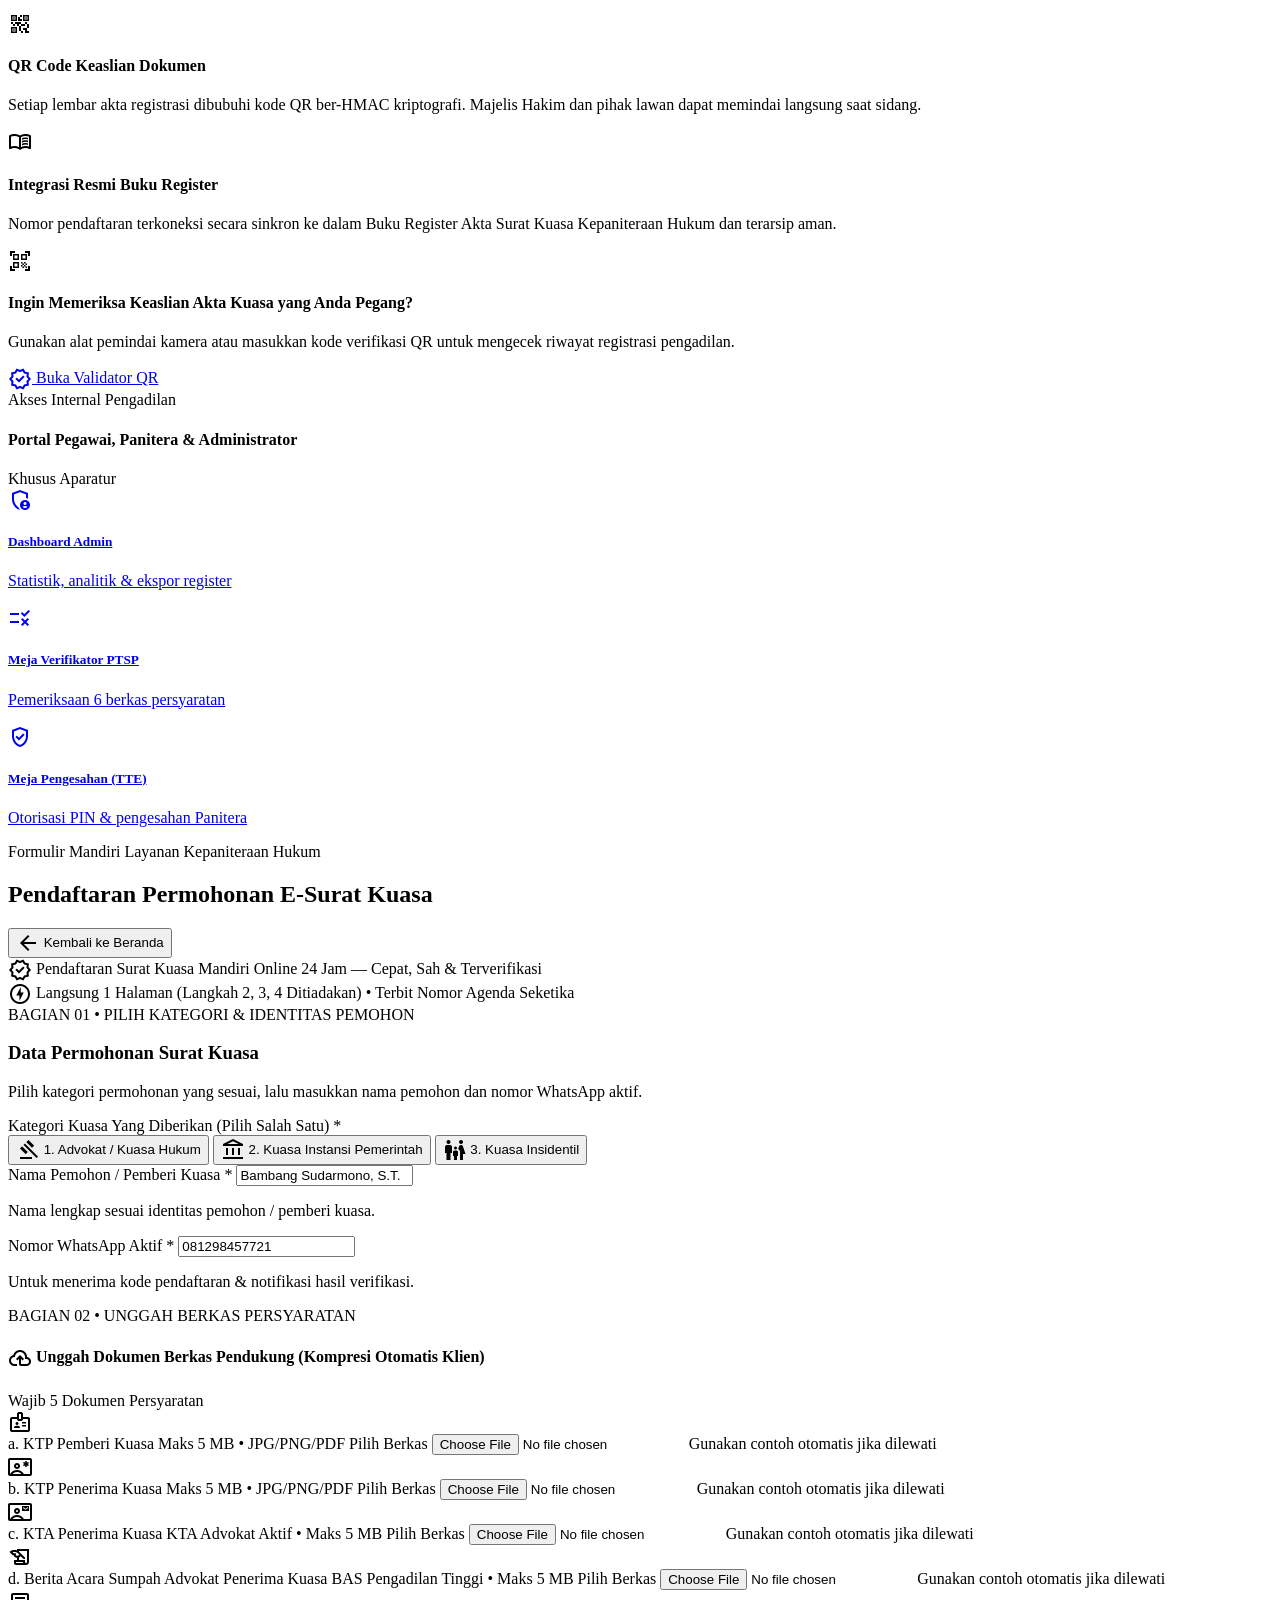
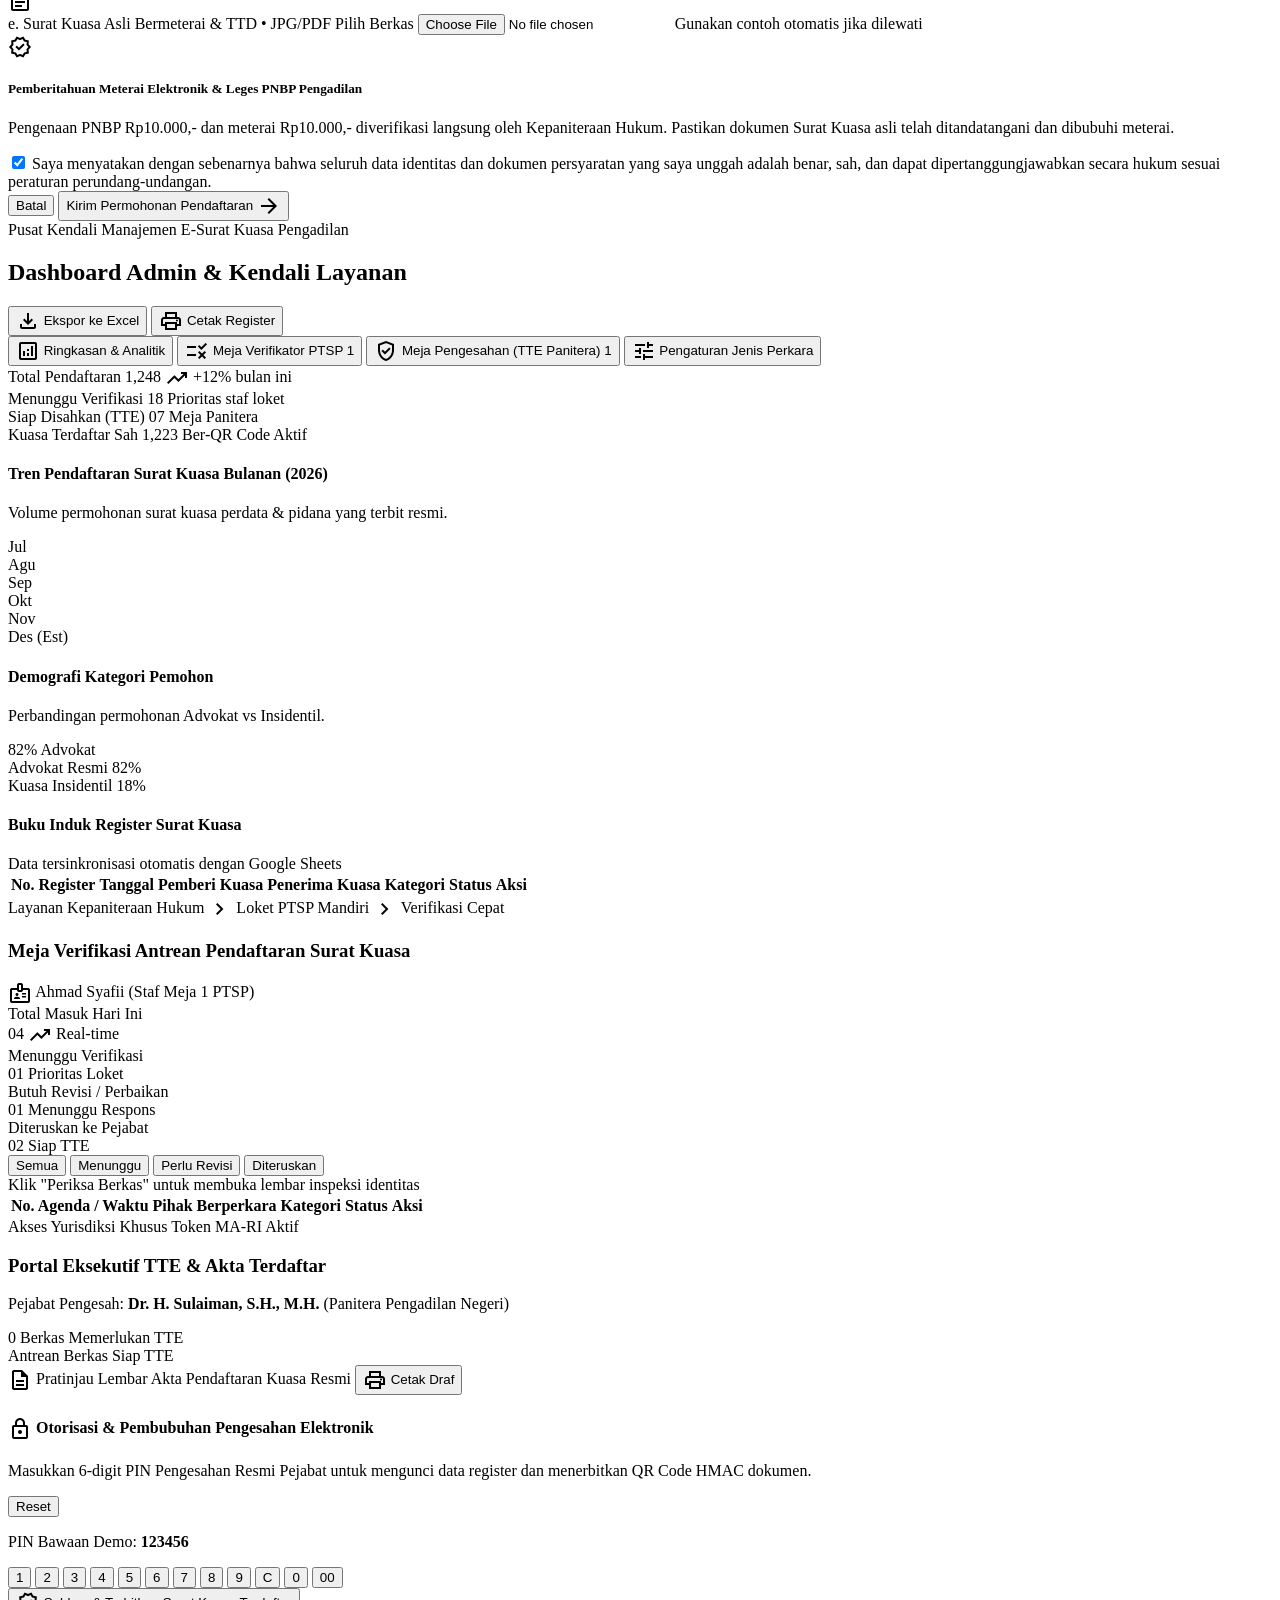
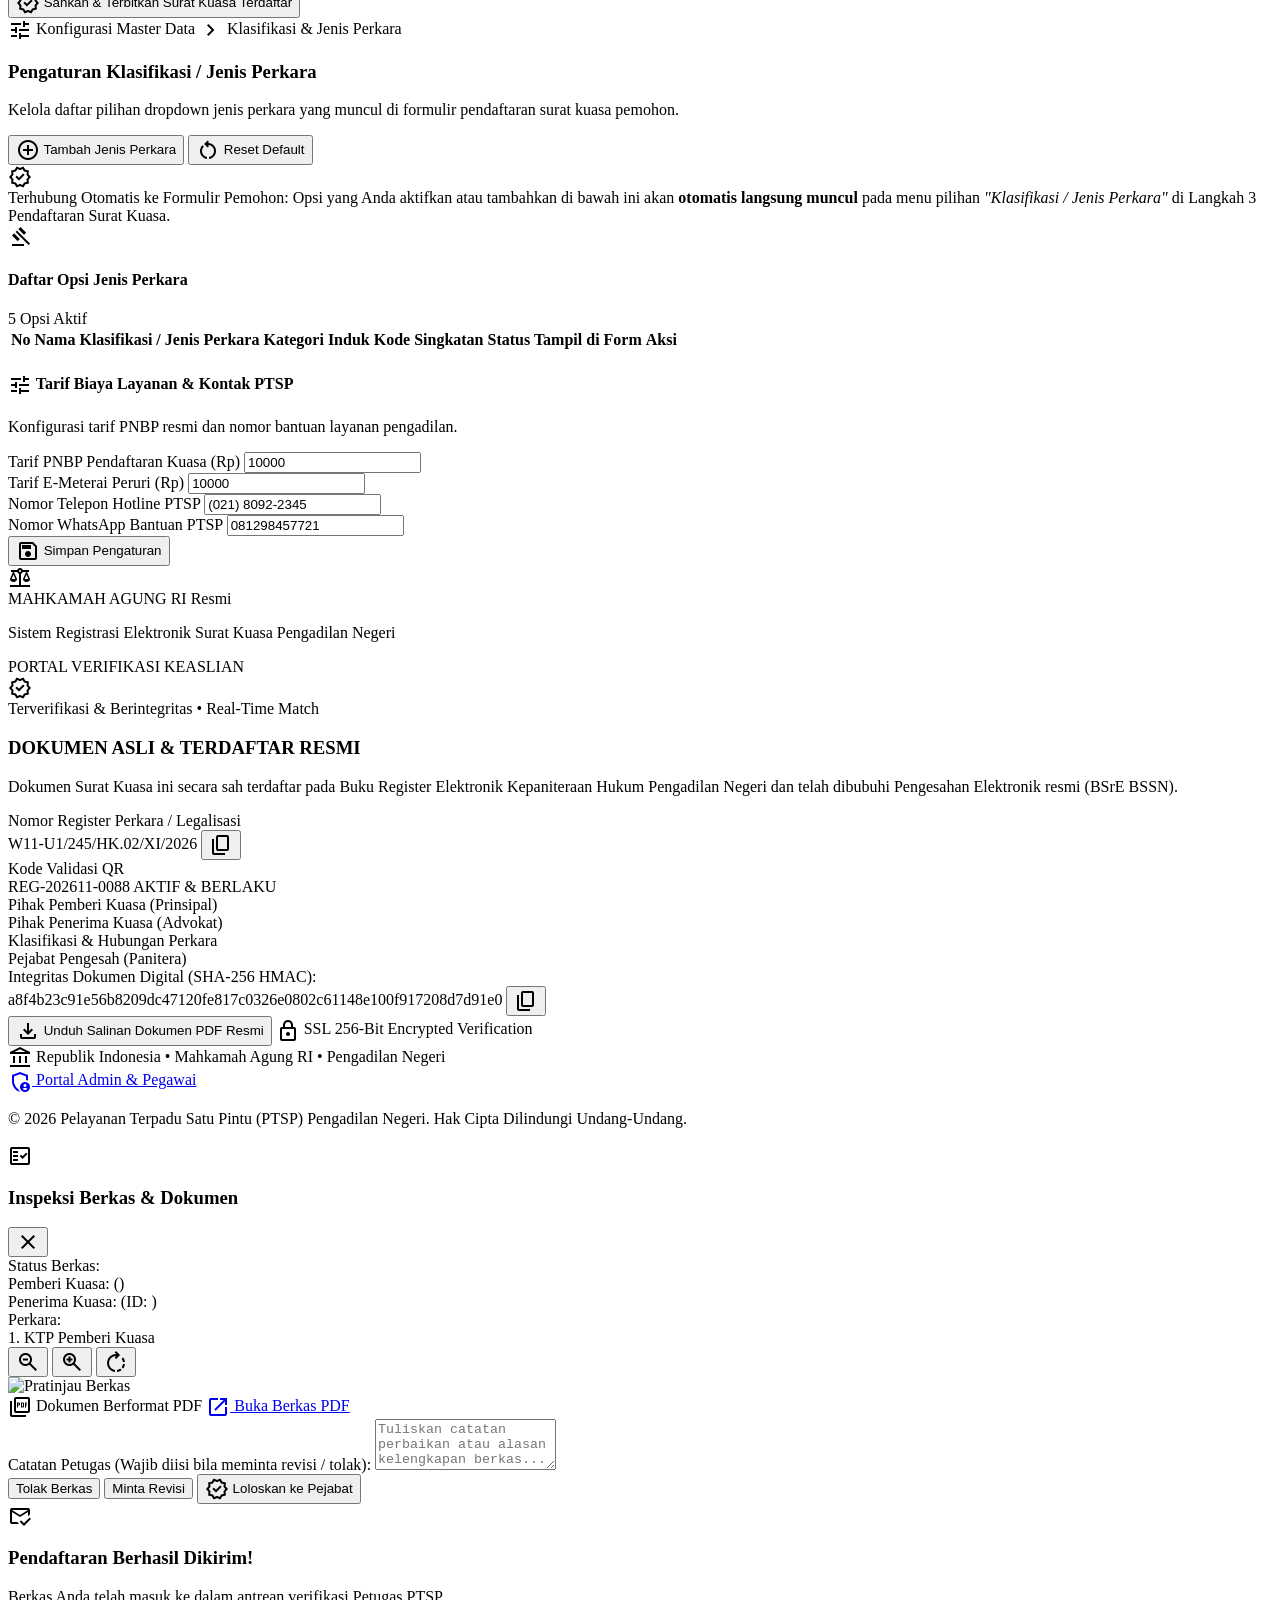
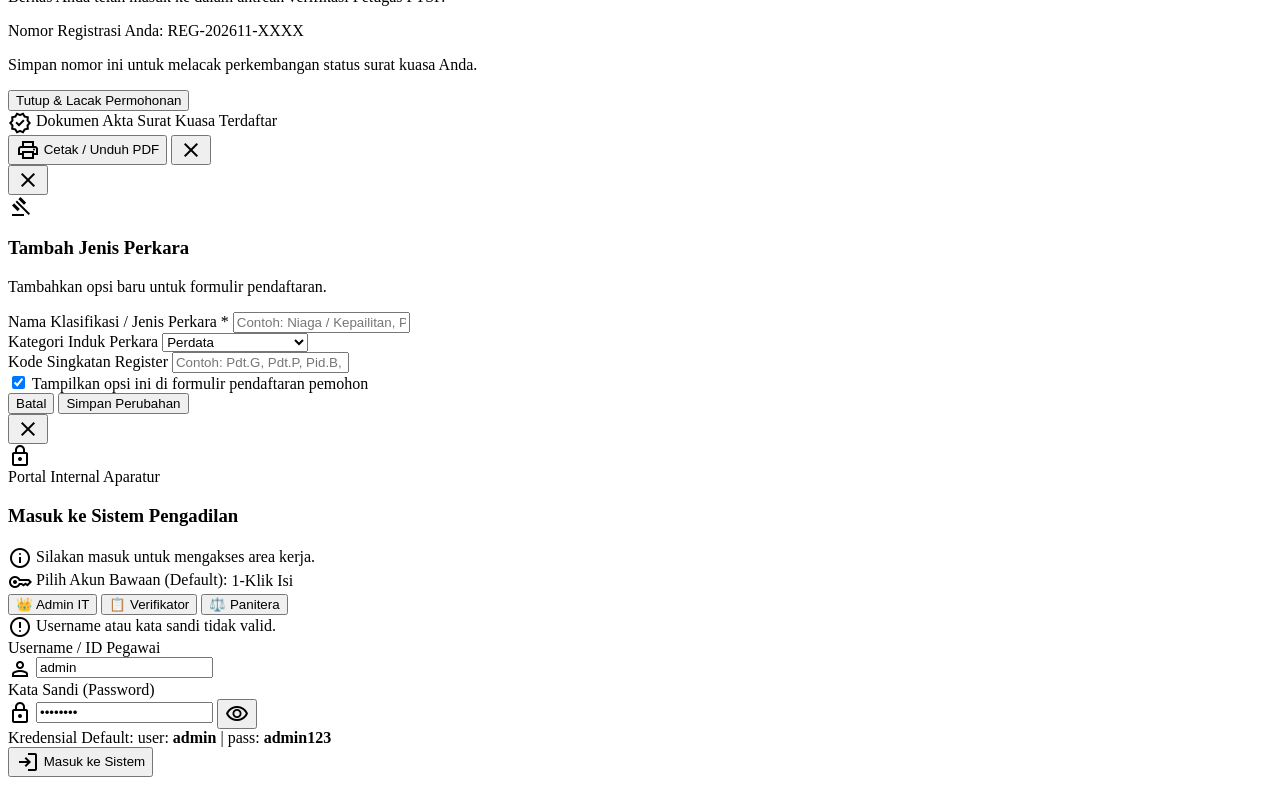
==== commit f91e75e3: "v4" ====
--- a/index.html
+++ b/index.html
@@ -509,154 +509,103 @@
           </div>
         </div>
 
-        <!-- Form Layout Grid (8 Col Form + 4 Col Sticky Cost Summary) -->
-        <div class="grid grid-cols-1 lg:grid-cols-12 gap-6 items-start">
+        <!-- Form Area (Maksimal Lebar Terpusat & Rapi) -->
+        <div class="max-w-4xl mx-auto flex flex-col gap-6">
           
-          <!-- LEFT: Form Area (8 cols) -->
-          <div class="lg:col-span-8 flex flex-col gap-6">
-            
-            <!-- STEP 1 PANE (SATU-SATUNYA FORMULIR PENDAFTARAN) -->
-            <div id="wizardStepPane1" class="bg-surface-container-lowest p-6 rounded-xl shadow-sm border border-surface-container space-y-6">
-              <div class="pb-4 border-b border-surface-container">
-                <span class="text-[11px] font-bold text-secondary uppercase tracking-wide">BAGIAN 01 • PILIH KATEGORI &amp; IDENTITAS PEMOHON</span>
-                <h3 class="font-headline text-lg font-bold text-on-surface mt-1">Data Permohonan Surat Kuasa</h3>
-                <p class="text-xs text-on-surface-variant">Pilih kategori permohonan yang sesuai, lalu masukkan nama pemohon dan nomor WhatsApp aktif.</p>
-              </div>
-
-              <!-- 3 Kategori Kuasa (Advokat / Kuasa Hukum, Kuasa Instansi Pemerintah, Kuasa Insidentil) -->
+          <!-- FORMULIR PENDAFTARAN UTAMA -->
+          <div id="wizardStepPane1" class="bg-surface-container-lowest p-6 sm:p-8 rounded-xl shadow-sm border border-surface-container space-y-6">
+            <div class="pb-4 border-b border-surface-container">
+              <span class="text-[11px] font-bold text-secondary uppercase tracking-wide">BAGIAN 01 • PILIH KATEGORI &amp; IDENTITAS PEMOHON</span>
+              <h3 class="font-headline text-lg font-bold text-on-surface mt-1">Data Permohonan Surat Kuasa</h3>
+              <p class="text-xs text-on-surface-variant">Pilih kategori permohonan yang sesuai, lalu masukkan nama pemohon dan nomor WhatsApp aktif.</p>
+            </div>
+
+            <!-- 3 Kategori Kuasa (Advokat / Kuasa Hukum, Kuasa Instansi Pemerintah, Kuasa Insidentil) -->
+            <div>
+              <label class="block text-xs font-bold text-on-surface mb-2">Kategori Kuasa Yang Diberikan (Pilih Salah Satu) *</label>
+              <div class="grid grid-cols-1 sm:grid-cols-3 gap-2.5">
+                <button type="button" id="btnCatAdvokat" onclick="setWizardCategory('Advokat')" class="py-3 px-3 rounded-xl text-xs sm:text-sm font-bold bg-primary text-on-primary shadow-sm transition-all flex items-center justify-center gap-2 cursor-pointer text-center">
+                  <span class="material-symbols-outlined text-base">gavel</span>
+                  <span>1. Advokat / Kuasa Hukum</span>
+                </button>
+                <button type="button" id="btnCatInstansi" onclick="setWizardCategory('Instansi')" class="py-3 px-3 rounded-xl text-xs sm:text-sm font-semibold bg-surface-container-low text-on-surface-variant hover:bg-surface-container transition-all flex items-center justify-center gap-2 cursor-pointer text-center">
+                  <span class="material-symbols-outlined text-base">account_balance</span>
+                  <span>2. Kuasa Instansi Pemerintah</span>
+                </button>
+                <button type="button" id="btnCatInsidentil" onclick="setWizardCategory('Insidentil')" class="py-3 px-3 rounded-xl text-xs sm:text-sm font-semibold bg-surface-container-low text-on-surface-variant hover:bg-surface-container transition-all flex items-center justify-center gap-2 cursor-pointer text-center">
+                  <span class="material-symbols-outlined text-base">family_restroom</span>
+                  <span>3. Kuasa Insidentil</span>
+                </button>
+              </div>
+            </div>
+
+            <!-- Form Input: HANYA Nama & Nomor WhatsApp Sesuai Permintaan -->
+            <div class="grid grid-cols-1 sm:grid-cols-2 gap-4">
               <div>
-                <label class="block text-xs font-bold text-on-surface mb-2">Kategori Kuasa Yang Diberikan (Pilih Salah Satu) *</label>
-                <div class="grid grid-cols-1 sm:grid-cols-3 gap-2.5">
-                  <button type="button" id="btnCatAdvokat" onclick="setWizardCategory('Advokat')" class="py-3 px-3 rounded-xl text-xs sm:text-sm font-bold bg-primary text-on-primary shadow-sm transition-all flex items-center justify-center gap-2 cursor-pointer text-center">
-                    <span class="material-symbols-outlined text-base">gavel</span>
-                    <span>1. Advokat / Kuasa Hukum</span>
-                  </button>
-                  <button type="button" id="btnCatInstansi" onclick="setWizardCategory('Instansi')" class="py-3 px-3 rounded-xl text-xs sm:text-sm font-semibold bg-surface-container-low text-on-surface-variant hover:bg-surface-container transition-all flex items-center justify-center gap-2 cursor-pointer text-center">
-                    <span class="material-symbols-outlined text-base">account_balance</span>
-                    <span>2. Kuasa Instansi Pemerintah</span>
-                  </button>
-                  <button type="button" id="btnCatInsidentil" onclick="setWizardCategory('Insidentil')" class="py-3 px-3 rounded-xl text-xs sm:text-sm font-semibold bg-surface-container-low text-on-surface-variant hover:bg-surface-container transition-all flex items-center justify-center gap-2 cursor-pointer text-center">
-                    <span class="material-symbols-outlined text-base">family_restroom</span>
-                    <span>3. Kuasa Insidentil</span>
-                  </button>
-                </div>
-              </div>
-
-              <!-- Form Input: HANYA Nama & Nomor WhatsApp Sesuai Permintaan -->
-              <div class="grid grid-cols-1 sm:grid-cols-2 gap-4">
+                <label class="block text-xs font-bold text-on-surface mb-1">Nama Pemohon / Pemberi Kuasa *</label>
+                <input id="wzNamaPemberi" type="text" class="w-full px-3.5 py-2.5 rounded-lg bg-surface-container-low text-sm border border-surface-container focus:outline-none focus:ring-2 focus:ring-primary" placeholder="Contoh: Bambang Sudarmono, S.T." value="Bambang Sudarmono, S.T."/>
+                <p class="text-[11px] text-outline mt-1">Nama lengkap sesuai identitas pemohon / pemberi kuasa.</p>
+              </div>
+              <div>
+                <label class="block text-xs font-bold text-on-surface mb-1">Nomor WhatsApp Aktif *</label>
+                <input id="wzWaPemberi" type="text" class="w-full px-3.5 py-2.5 rounded-lg bg-surface-container-low text-sm border border-surface-container focus:outline-none focus:ring-2 focus:ring-primary" placeholder="Contoh: 081298457721" value="081298457721"/>
+                <p class="text-[11px] text-outline mt-1">Untuk menerima kode pendaftaran &amp; notifikasi hasil verifikasi.</p>
+              </div>
+            </div>
+
+            <!-- Nilai bawaan tersembunyi untuk integritas database -->
+            <input type="hidden" id="wzNikPemberi" value="3174082209840002"/>
+            <input type="hidden" id="wzPekerjaanPemberi" value="Pemohon Kuasa"/>
+            <input type="hidden" id="wzEmailPemberi" value="pemohon@layanan.go.id"/>
+            <input type="hidden" id="wzAlamatPemberi" value="Sesuai Berkas Identitas Terlampir"/>
+
+            <!-- Bagian 2: Unggah Berkas Persyaratan Sesuai Kategori Pilihan -->
+            <div class="pt-6 border-t border-surface-container">
+              <div class="pb-3 mb-3 border-b border-surface-container flex flex-col sm:flex-row sm:items-center justify-between gap-2">
                 <div>
-                  <label class="block text-xs font-bold text-on-surface mb-1">Nama Pemohon / Pemberi Kuasa *</label>
-                  <input id="wzNamaPemberi" type="text" class="w-full px-3.5 py-2.5 rounded-lg bg-surface-container-low text-sm border border-surface-container focus:outline-none focus:ring-2 focus:ring-primary" placeholder="Contoh: Bambang Sudarmono, S.T." value="Bambang Sudarmono, S.T."/>
-                  <p class="text-[11px] text-outline mt-1">Nama lengkap sesuai identitas pemohon / pemberi kuasa.</p>
-                </div>
-                <div>
-                  <label class="block text-xs font-bold text-on-surface mb-1">Nomor WhatsApp Aktif *</label>
-                  <input id="wzWaPemberi" type="text" class="w-full px-3.5 py-2.5 rounded-lg bg-surface-container-low text-sm border border-surface-container focus:outline-none focus:ring-2 focus:ring-primary" placeholder="Contoh: 081298457721" value="081298457721"/>
-                  <p class="text-[11px] text-outline mt-1">Untuk menerima kode pendaftaran &amp; notifikasi hasil verifikasi.</p>
-                </div>
-              </div>
-
-              <!-- Nilai bawaan tersembunyi untuk integritas database -->
-              <input type="hidden" id="wzNikPemberi" value="3174082209840002"/>
-              <input type="hidden" id="wzPekerjaanPemberi" value="Pemohon Kuasa"/>
-              <input type="hidden" id="wzEmailPemberi" value="pemohon@layanan.go.id"/>
-              <input type="hidden" id="wzAlamatPemberi" value="Sesuai Berkas Identitas Terlampir"/>
-
-              <!-- Bagian 2: Unggah Berkas Persyaratan Sesuai Kategori Pilihan -->
-              <div class="pt-6 border-t border-surface-container">
-                <div class="pb-3 mb-3 border-b border-surface-container flex flex-col sm:flex-row sm:items-center justify-between gap-2">
-                  <div>
-                    <span class="text-[11px] font-bold text-secondary uppercase tracking-wide">BAGIAN 02 • UNGGAH BERKAS PERSYARATAN</span>
-                    <h4 class="font-headline text-base font-bold text-on-surface mt-0.5 flex items-center gap-2">
-                      <span class="material-symbols-outlined text-primary text-base">cloud_upload</span>
-                      Unggah Dokumen Berkas Pendukung (Kompresi Otomatis Klien)
-                    </h4>
-                  </div>
-                  <span id="uploadCategoryBadge" class="text-[11px] font-semibold text-outline">Wajib 5 Dokumen Persyaratan</span>
-                </div>
-                
-                <!-- Dynamic Upload Cards Container -->
-                <div id="uploadCardsContainer" class="grid grid-cols-1 sm:grid-cols-2 lg:grid-cols-3 gap-3.5">
-                  <!-- Dihasilkan dinamis oleh renderUploadCards(cat) di app.js -->
-                </div>
-              </div>
-
-              <!-- E-Meterai & PNBP Info Box -->
-              <div class="p-4 rounded-xl bg-surface-container flex items-start gap-3">
-                <span class="material-symbols-outlined text-secondary text-2xl">verified</span>
-                <div>
-                  <h5 class="text-xs font-bold text-on-surface">Pemberitahuan Meterai Elektronik &amp; Leges PNBP Pengadilan</h5>
-                  <p class="text-xs text-on-surface-variant mt-0.5">Pengenaan PNBP Rp10.000,- dan meterai Rp10.000,- diverifikasi langsung oleh Kepaniteraan Hukum. Pastikan dokumen Surat Kuasa asli telah ditandatangani dan dibubuhi meterai.</p>
-                </div>
-              </div>
-
-              <!-- Pernyataan Kebenaran Data -->
-              <div class="p-4 rounded-xl border border-secondary/30 bg-secondary-container/10">
-                <label class="flex items-start gap-3 cursor-pointer">
-                  <input id="wzAgreeCheck" type="checkbox" checked class="mt-1 w-4 h-4 rounded text-primary focus:ring-primary"/>
-                  <span class="text-xs text-on-surface leading-relaxed">
-                    Saya menyatakan dengan sebenarnya bahwa seluruh data identitas dan dokumen persyaratan yang saya unggah adalah benar, sah, dan dapat dipertanggungjawabkan secara hukum sesuai peraturan perundang-undangan.
-                  </span>
-                </label>
-              </div>
-
-              <!-- Tombol Kirim Pendaftaran Langsung -->
-              <div class="flex flex-col sm:flex-row items-center justify-between gap-3 pt-4 border-t border-surface-container">
-                <button type="button" onclick="navigateTo('beranda-dan-lacak')" class="w-full sm:w-auto px-4 py-2.5 rounded-lg bg-surface-container text-xs font-semibold text-on-surface hover:bg-surface-container-high transition-colors cursor-pointer">
-                  Batal
-                </button>
-                <button type="button" id="btnSubmitWizard" onclick="submitWizardRegistration()" class="w-full sm:w-auto px-7 py-3 rounded-lg bg-primary hover:bg-primary-container text-on-primary font-bold text-sm flex items-center justify-center gap-2 shadow-md hover:shadow-lg transition-all cursor-pointer">
-                  <span>Kirim Permohonan Pendaftaran</span>
-                  <span class="material-symbols-outlined text-lg">arrow_forward</span>
-                </button>
-              </div>
-            </div>
-
-          </div>
-
-          <!-- RIGHT: Sticky Contextual Cost Summary Sidebar (4 cols) -->
-          <div class="lg:col-span-4 flex flex-col gap-6 sticky top-24">
-            <div class="bg-surface-container-lowest p-6 rounded-xl shadow-sm border border-surface-container">
-              <div class="flex items-center justify-between pb-3 border-b border-surface-container mb-4">
-                <span class="text-xs font-bold uppercase tracking-wider text-outline">Rincian Biaya Layanan</span>
-                <span class="px-2 py-0.5 rounded-full bg-primary-fixed text-on-primary-fixed-variant text-[10px] font-bold">TERKUNCI</span>
-              </div>
-
-              <div class="space-y-3 text-xs text-on-surface-variant">
-                <div class="flex justify-between">
-                  <span>Biaya PNBP Pendaftaran Kuasa</span>
-                  <span class="font-bold text-on-surface">Rp10.000,-</span>
-                </div>
-                <div class="flex justify-between">
-                  <span>Meterai Elektronik (1 Lembar)</span>
-                  <span class="font-bold text-on-surface">Rp10.000,-</span>
-                </div>
-                <div class="flex justify-between">
-                  <span>Biaya Redaksi &amp; Legalisasi Digital</span>
-                  <span class="font-bold text-primary">GRATIS (Rp0)</span>
-                </div>
-              </div>
-
-              <div class="mt-4 pt-4 border-t border-surface-container flex items-center justify-between">
-                <div>
-                  <span class="block text-xs font-bold text-on-surface">Total Estimasi Bayar</span>
-                  <span class="text-[10px] text-outline">Via SIMPONI / QRIS / VA</span>
-                </div>
-                <span class="font-display text-xl font-bold text-secondary">Rp20.000,-</span>
-              </div>
-            </div>
-
-            <!-- Info Box Bantuan -->
-            <div class="bg-surface-container-low p-5 rounded-xl border border-surface-container">
-              <div class="flex items-center gap-2 mb-2">
-                <span class="material-symbols-outlined text-secondary text-lg">support_agent</span>
-                <span class="text-xs font-bold text-on-surface">Pusat Bantuan PTSP</span>
-              </div>
-              <p class="text-xs text-on-surface-variant leading-relaxed mb-3">Butuh bantuan pengisian formulir? Petugas Meja Informasi Hukum Pengadilan Negeri siap melayani Anda.</p>
-              <a href="https://wa.me/628119283771" target="_blank" class="w-full py-2 rounded-lg bg-surface-container hover:bg-surface-container-high text-xs font-semibold text-primary flex items-center justify-center gap-1.5 transition-colors">
-                <span class="material-symbols-outlined text-base">chat</span>
-                <span>WhatsApp Asisten PTSP</span>
-              </a>
+                  <span class="text-[11px] font-bold text-secondary uppercase tracking-wide">BAGIAN 02 • UNGGAH BERKAS PERSYARATAN</span>
+                  <h4 class="font-headline text-base font-bold text-on-surface mt-0.5 flex items-center gap-2">
+                    <span class="material-symbols-outlined text-primary text-base">cloud_upload</span>
+                    Unggah Dokumen Berkas Pendukung (Kompresi Otomatis Klien)
+                  </h4>
+                </div>
+                <span id="uploadCategoryBadge" class="text-[11px] font-semibold text-outline">Wajib 5 Dokumen Persyaratan</span>
+              </div>
+              
+              <!-- Dynamic Upload Cards Container -->
+              <div id="uploadCardsContainer" class="grid grid-cols-1 sm:grid-cols-2 lg:grid-cols-3 gap-3.5">
+                <!-- Dihasilkan dinamis oleh renderUploadCards(cat) di app.js -->
+              </div>
+            </div>
+
+            <!-- E-Meterai & PNBP Info Box -->
+            <div class="p-4 rounded-xl bg-surface-container flex items-start gap-3">
+              <span class="material-symbols-outlined text-secondary text-2xl">verified</span>
+              <div>
+                <h5 class="text-xs font-bold text-on-surface">Pemberitahuan Meterai Elektronik &amp; Leges PNBP Pengadilan</h5>
+                <p class="text-xs text-on-surface-variant mt-0.5">Pengenaan PNBP Rp10.000,- dan meterai Rp10.000,- diverifikasi langsung oleh Kepaniteraan Hukum. Pastikan dokumen Surat Kuasa asli telah ditandatangani dan dibubuhi meterai.</p>
+              </div>
+            </div>
+
+            <!-- Pernyataan Kebenaran Data -->
+            <div class="p-4 rounded-xl border border-secondary/30 bg-secondary-container/10">
+              <label class="flex items-start gap-3 cursor-pointer">
+                <input id="wzAgreeCheck" type="checkbox" checked class="mt-1 w-4 h-4 rounded text-primary focus:ring-primary"/>
+                <span class="text-xs text-on-surface leading-relaxed">
+                  Saya menyatakan dengan sebenarnya bahwa seluruh data identitas dan dokumen persyaratan yang saya unggah adalah benar, sah, dan dapat dipertanggungjawabkan secara hukum sesuai peraturan perundang-undangan.
+                </span>
+              </label>
+            </div>
+
+            <!-- Tombol Kirim Pendaftaran Langsung -->
+            <div class="flex flex-col sm:flex-row items-center justify-between gap-3 pt-4 border-t border-surface-container">
+              <button type="button" onclick="navigateTo('beranda-dan-lacak')" class="w-full sm:w-auto px-4 py-2.5 rounded-lg bg-surface-container text-xs font-semibold text-on-surface hover:bg-surface-container-high transition-colors cursor-pointer">
+                Batal
+              </button>
+              <button type="button" id="btnSubmitWizard" onclick="submitWizardRegistration()" class="w-full sm:w-auto px-7 py-3 rounded-lg bg-primary hover:bg-primary-container text-on-primary font-bold text-sm flex items-center justify-center gap-2 shadow-md hover:shadow-lg transition-all cursor-pointer">
+                <span>Kirim Permohonan Pendaftaran</span>
+                <span class="material-symbols-outlined text-lg">arrow_forward</span>
+              </button>
             </div>
           </div>
 
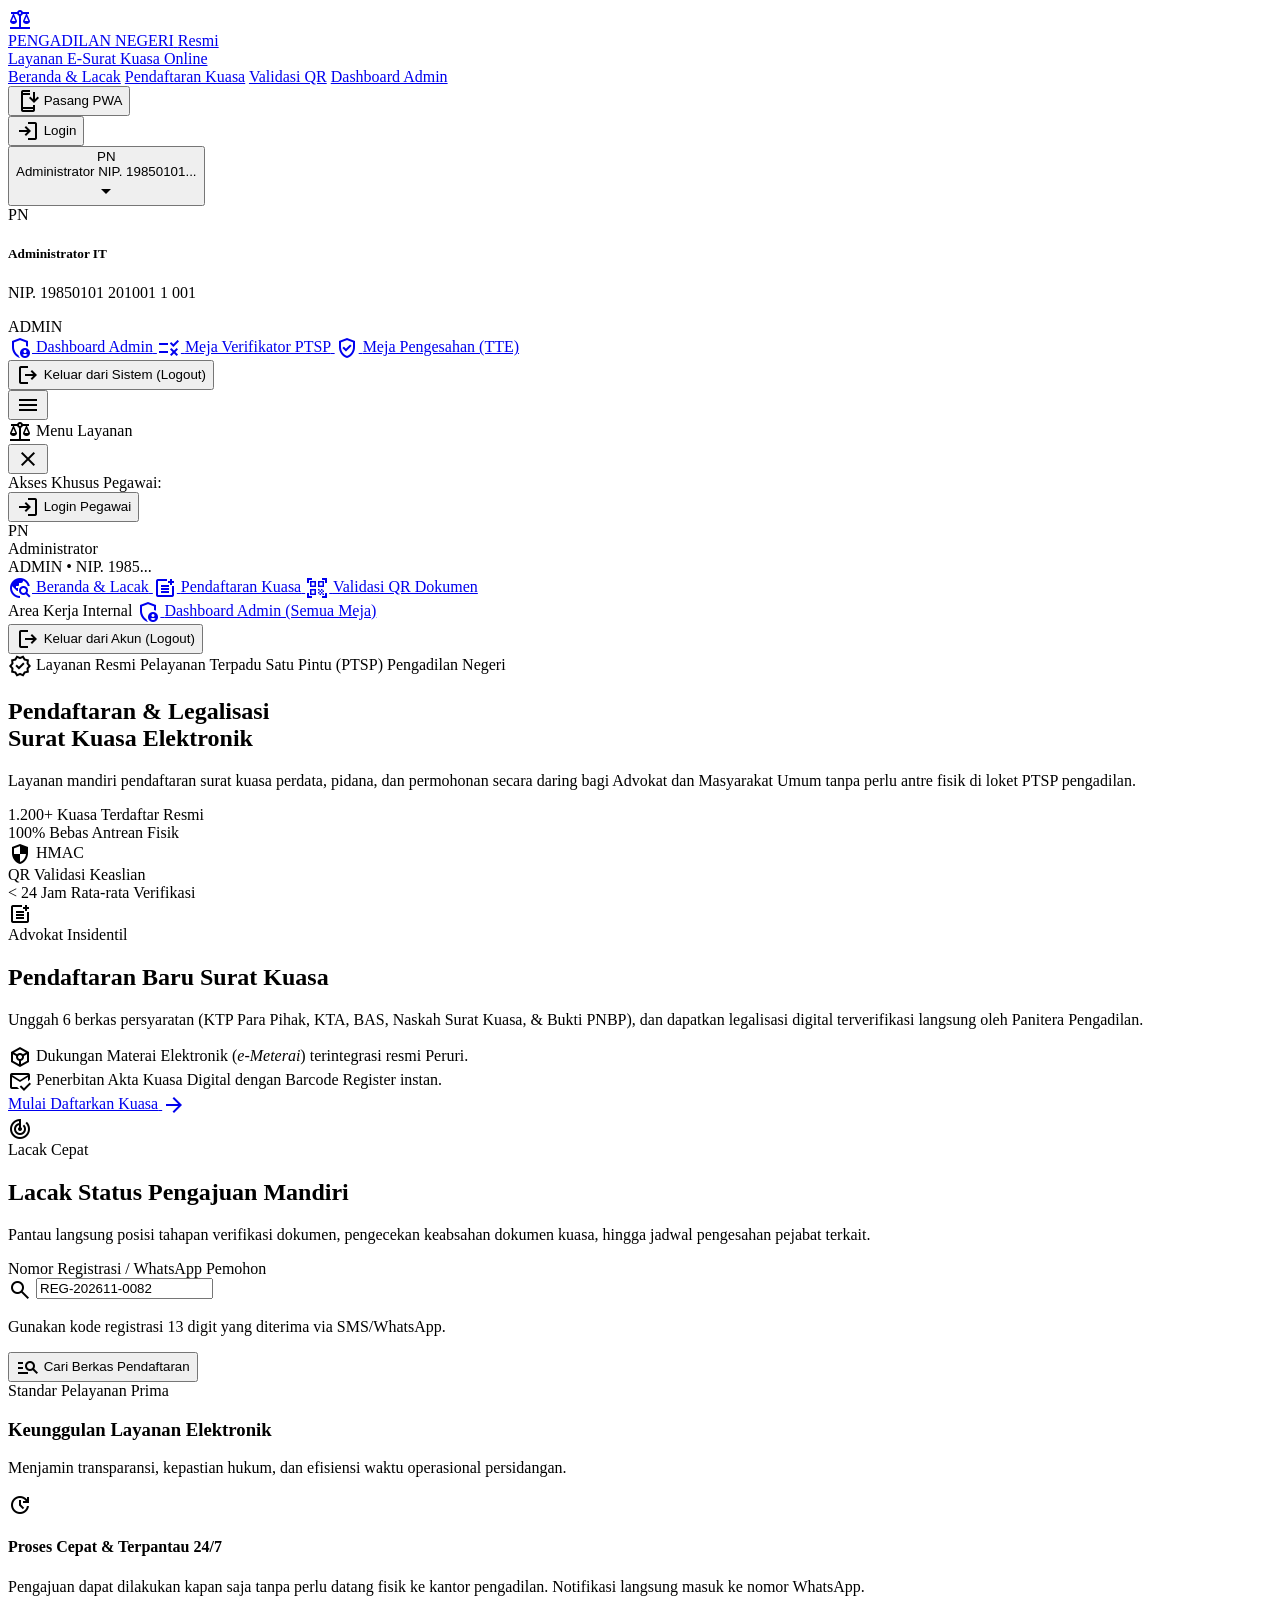
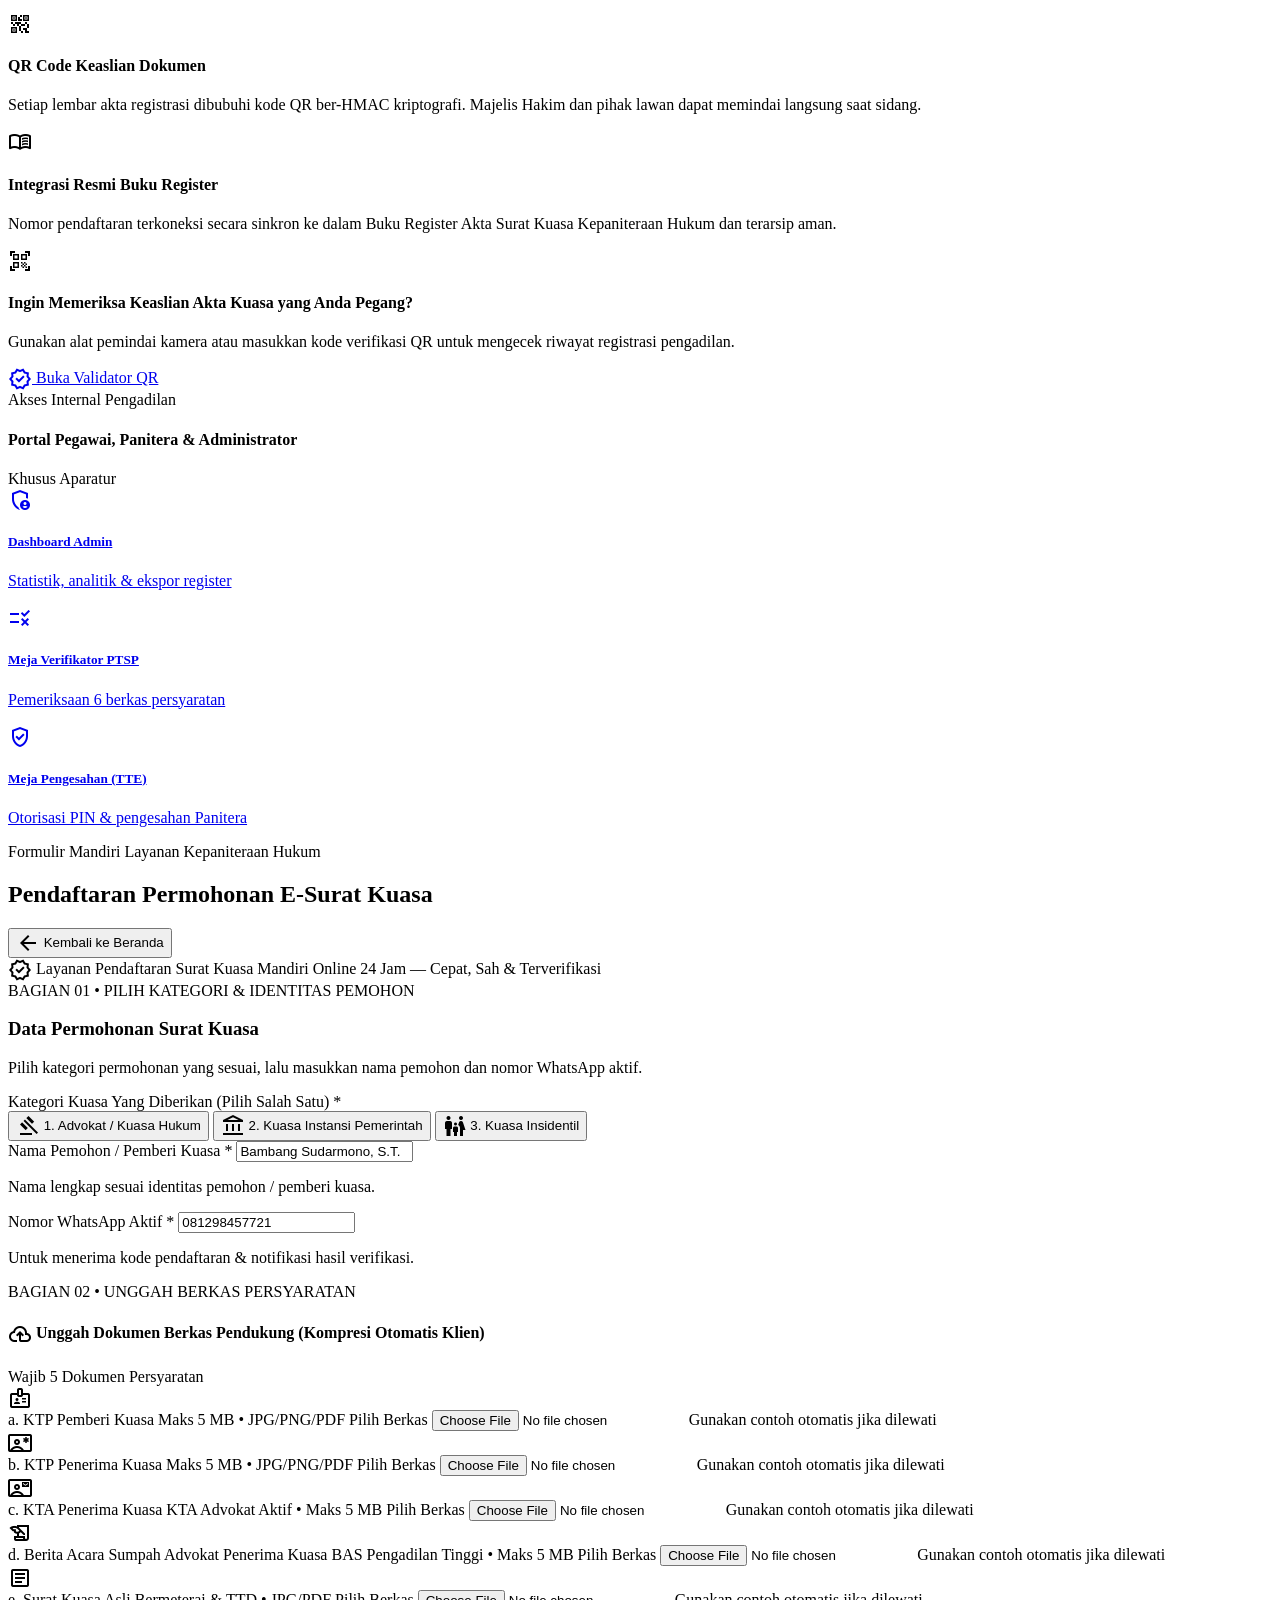
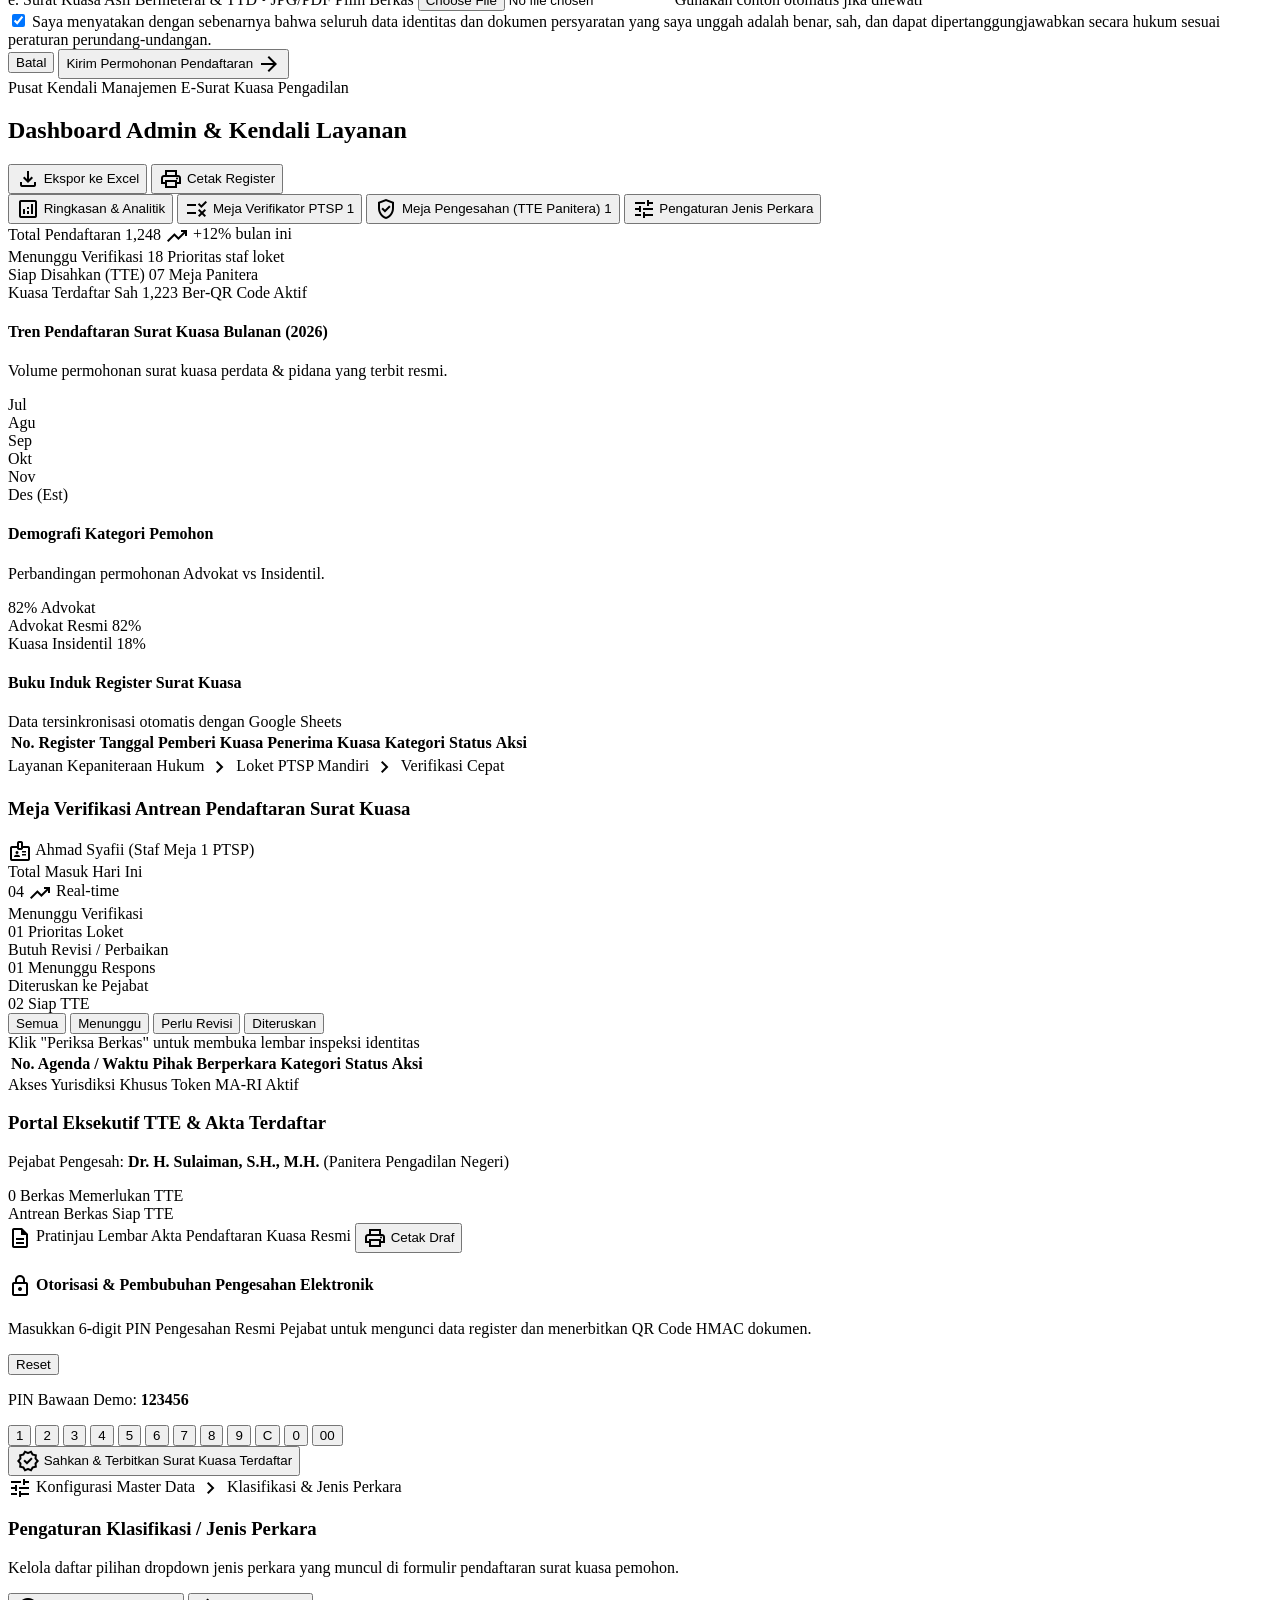
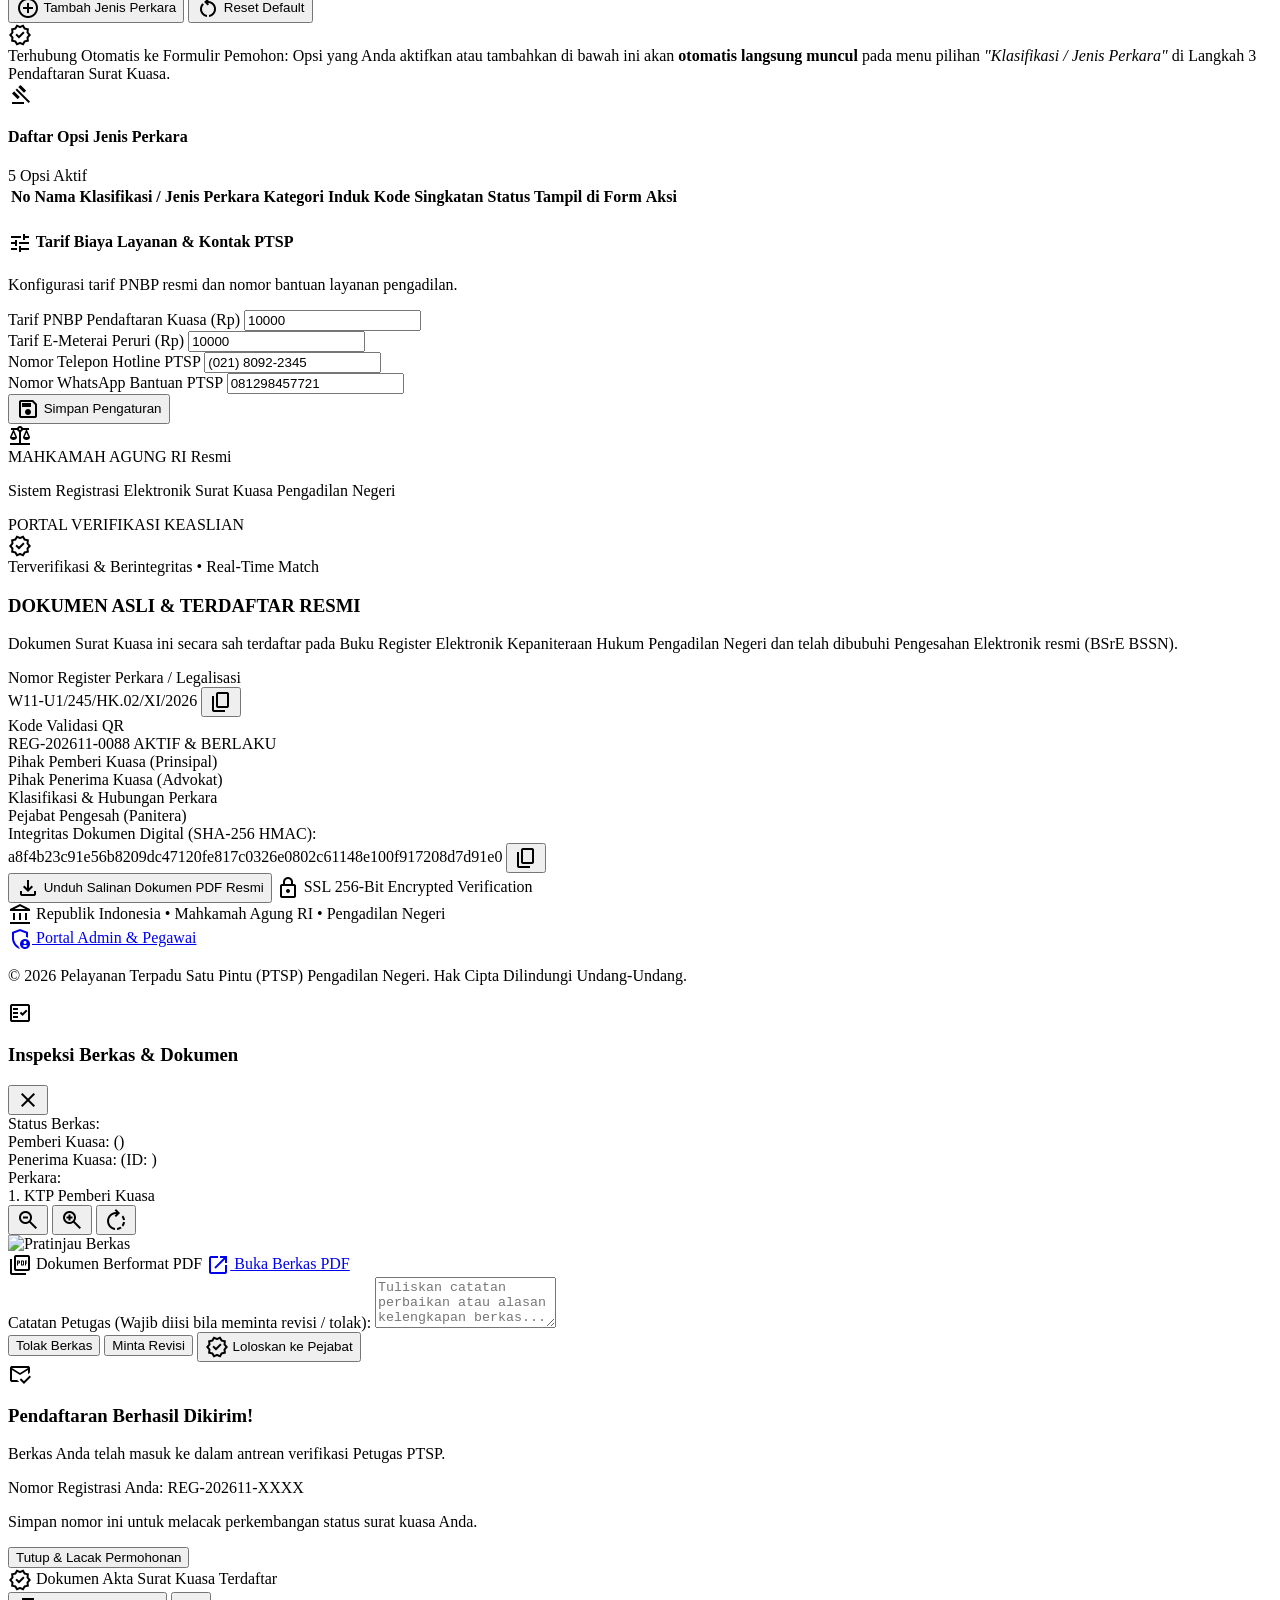
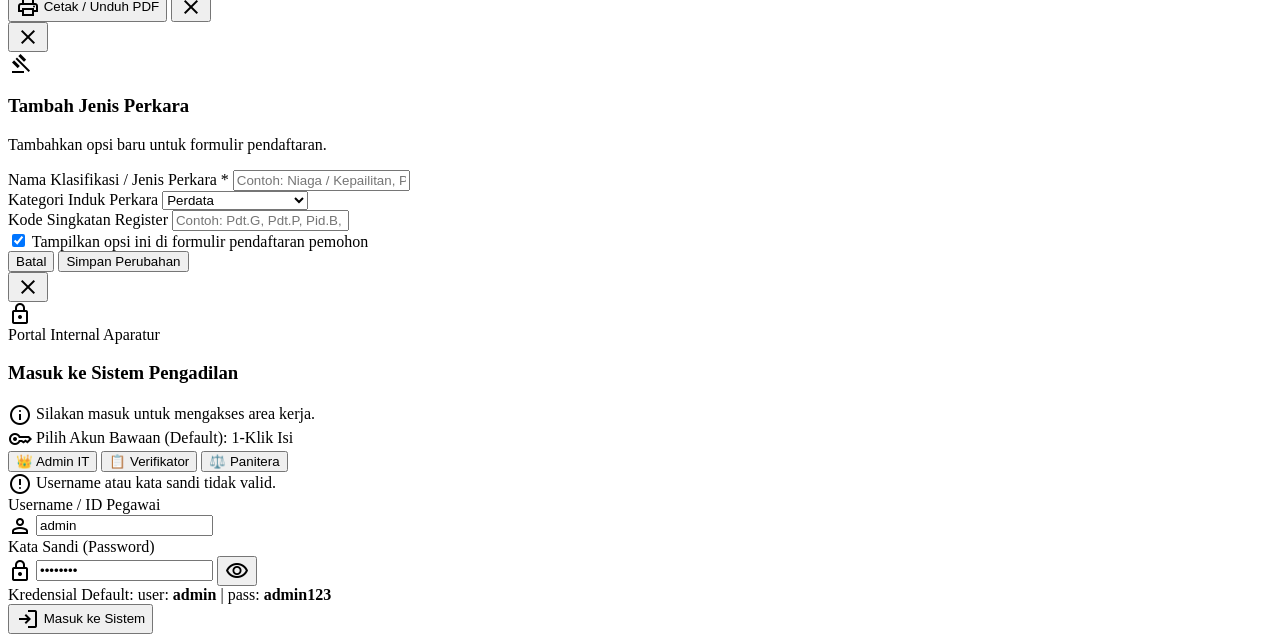
==== commit a066b133: "v5" ====
--- a/index.html
+++ b/index.html
@@ -496,15 +496,11 @@
             </div>
           </div>
 
-          <!-- Header Info Banner (Formulir Pendaftaran 1 Halaman Tanpa Langkah Berbelit) -->
-          <div class="pt-4 flex flex-col sm:flex-row sm:items-center justify-between gap-3 text-xs text-on-surface-variant border-t border-surface-container">
+          <!-- Header Info Banner -->
+          <div class="pt-4 flex items-center justify-between gap-3 text-xs text-on-surface-variant border-t border-surface-container">
             <div class="flex items-center gap-2">
               <span class="material-symbols-outlined text-primary text-base">verified</span>
-              <span>Pendaftaran Surat Kuasa Mandiri Online 24 Jam — Cepat, Sah &amp; Terverifikasi</span>
-            </div>
-            <div class="flex items-center gap-2">
-              <span class="material-symbols-outlined text-secondary text-base">offline_bolt</span>
-              <span>Langsung 1 Halaman (Langkah 2, 3, 4 Ditiadakan) • Terbit Nomor Agenda Seketika</span>
+              <span>Layanan Pendaftaran Surat Kuasa Mandiri Online 24 Jam — Cepat, Sah &amp; Terverifikasi</span>
             </div>
           </div>
         </div>
@@ -575,15 +571,6 @@
               <!-- Dynamic Upload Cards Container -->
               <div id="uploadCardsContainer" class="grid grid-cols-1 sm:grid-cols-2 lg:grid-cols-3 gap-3.5">
                 <!-- Dihasilkan dinamis oleh renderUploadCards(cat) di app.js -->
-              </div>
-            </div>
-
-            <!-- E-Meterai & PNBP Info Box -->
-            <div class="p-4 rounded-xl bg-surface-container flex items-start gap-3">
-              <span class="material-symbols-outlined text-secondary text-2xl">verified</span>
-              <div>
-                <h5 class="text-xs font-bold text-on-surface">Pemberitahuan Meterai Elektronik &amp; Leges PNBP Pengadilan</h5>
-                <p class="text-xs text-on-surface-variant mt-0.5">Pengenaan PNBP Rp10.000,- dan meterai Rp10.000,- diverifikasi langsung oleh Kepaniteraan Hukum. Pastikan dokumen Surat Kuasa asli telah ditandatangani dan dibubuhi meterai.</p>
               </div>
             </div>
 
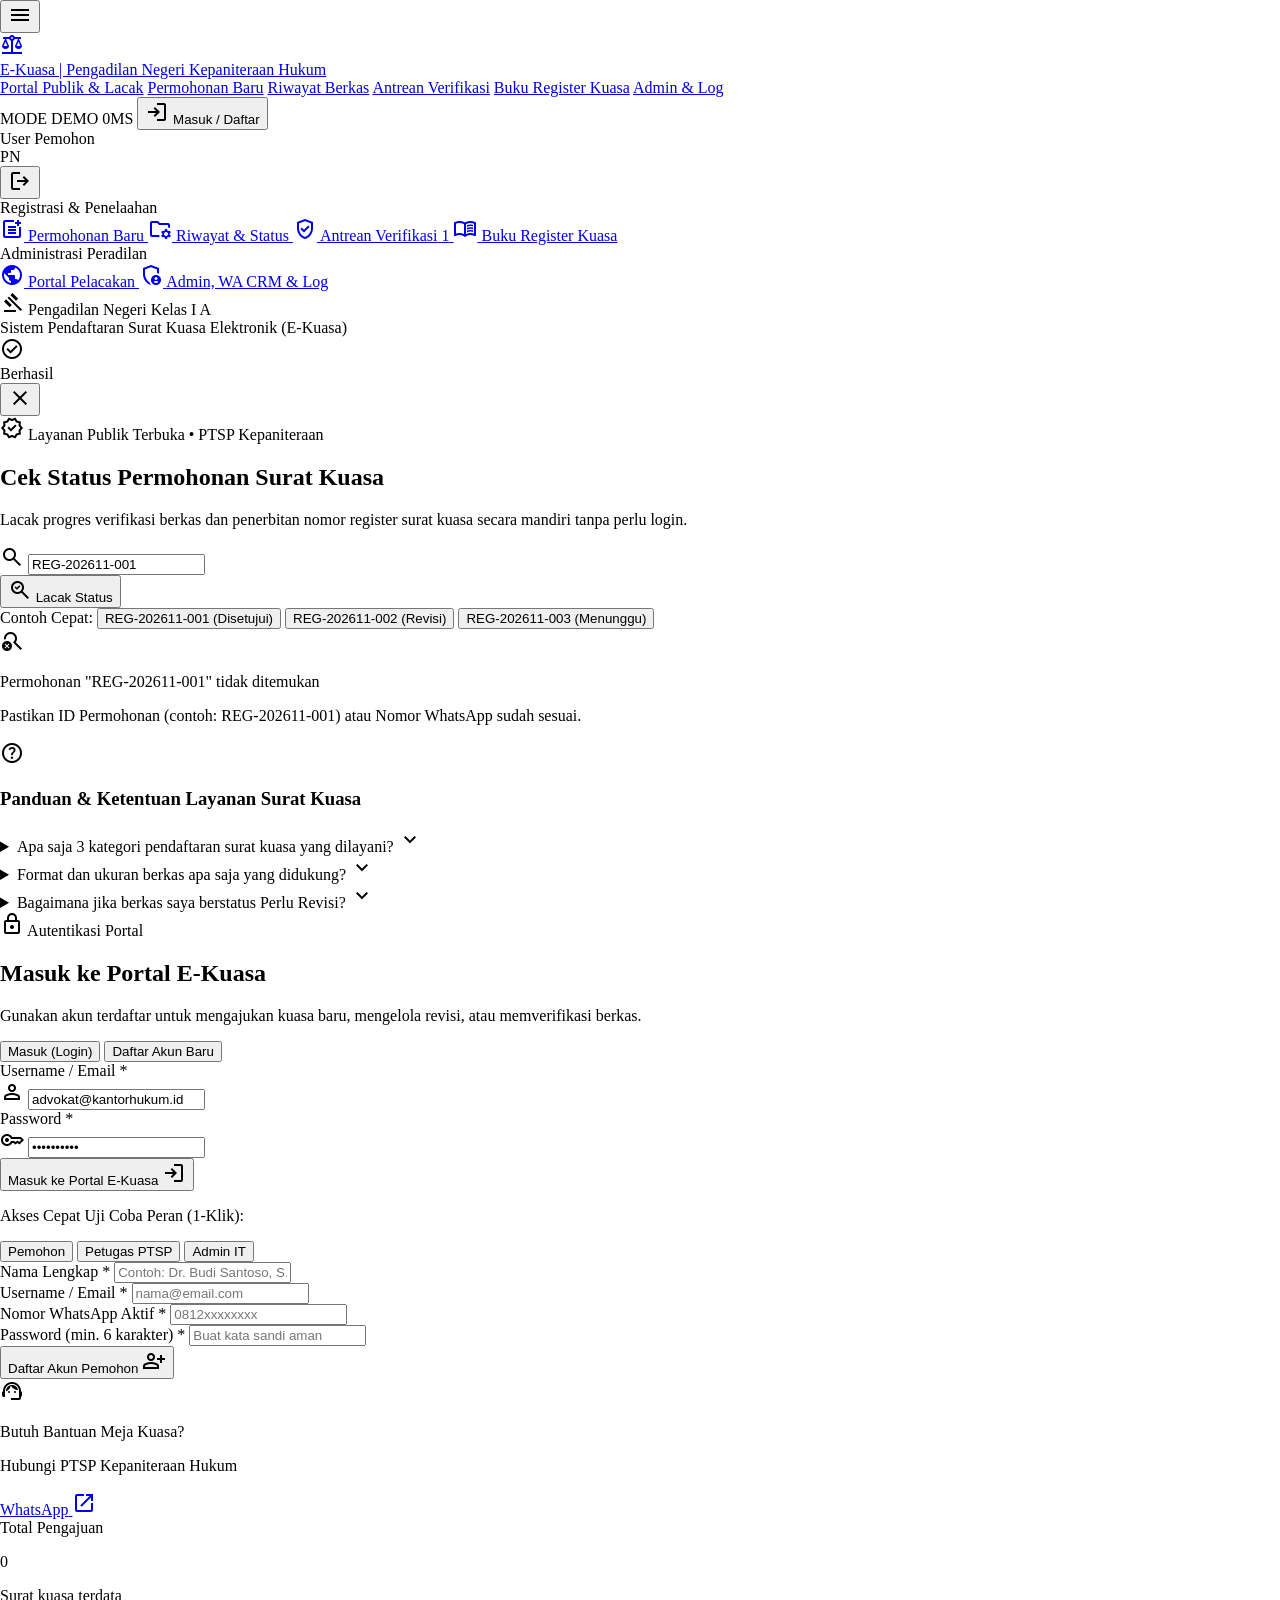
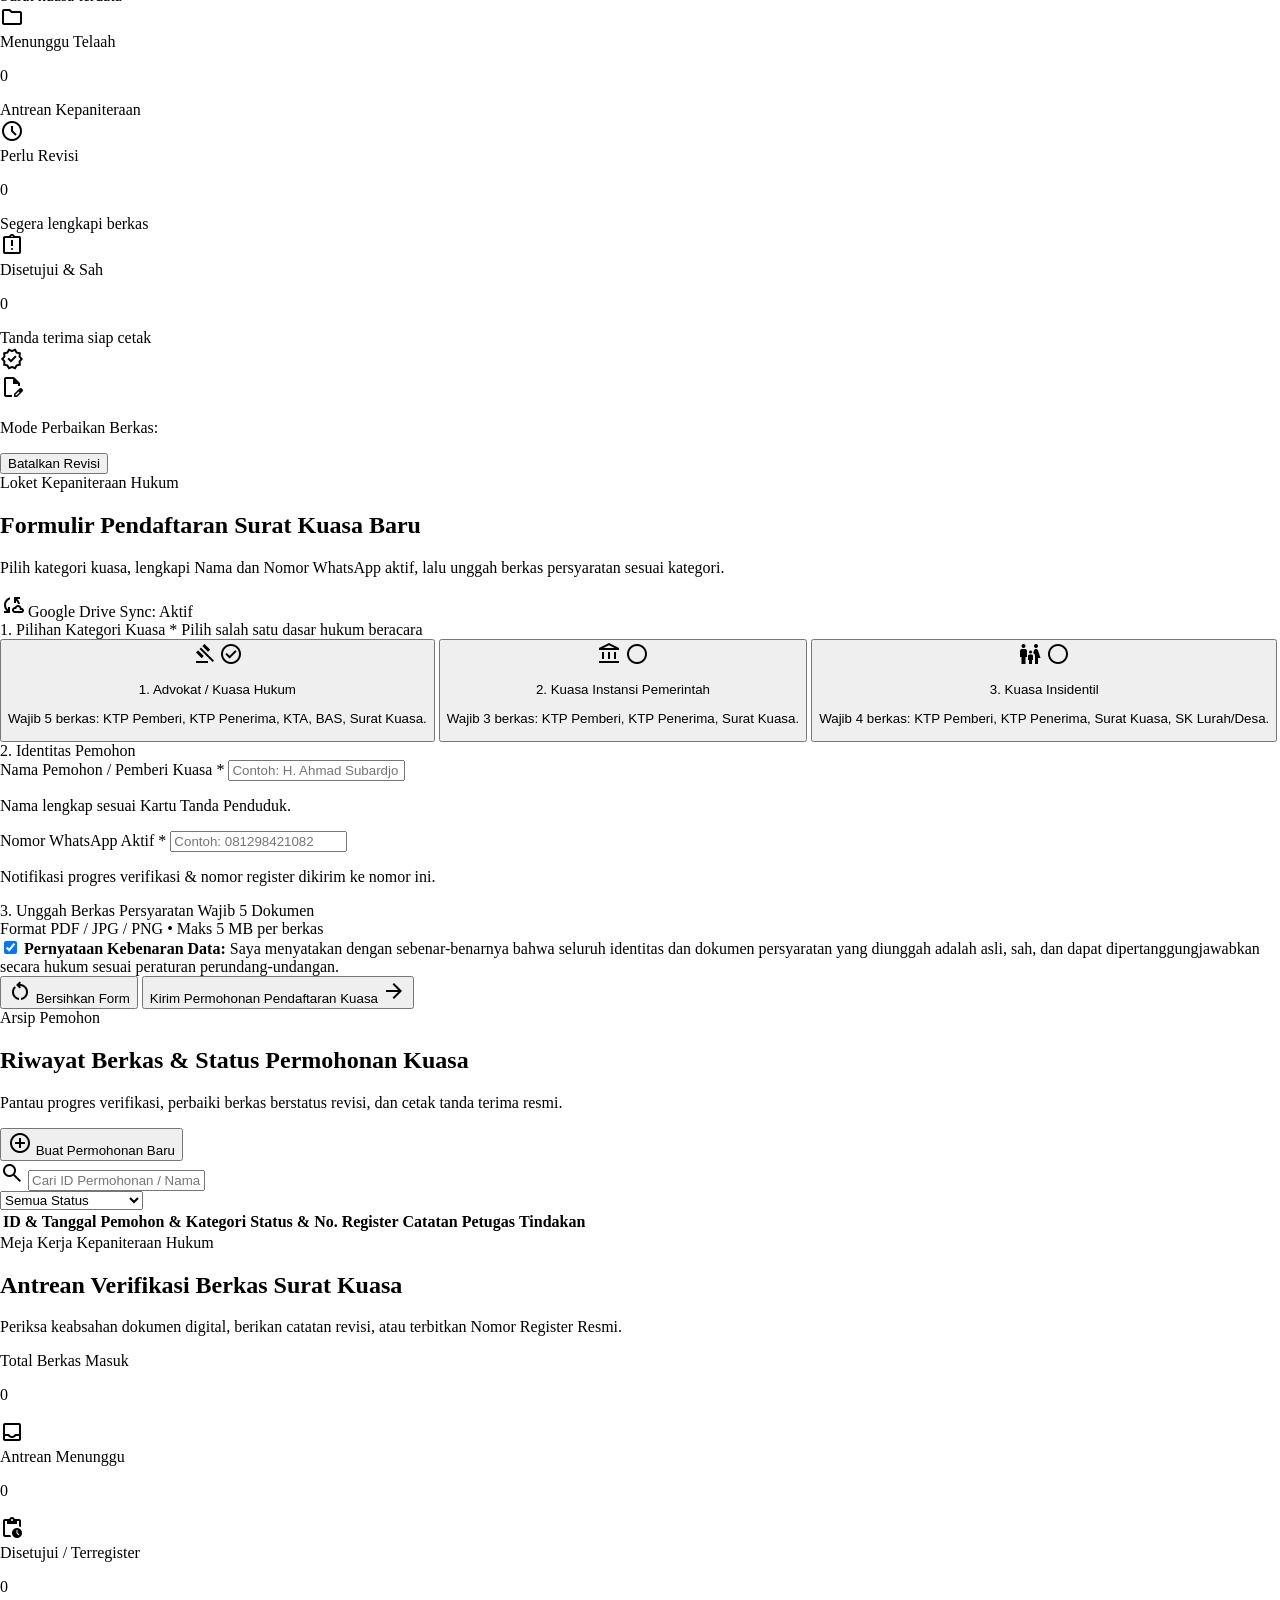
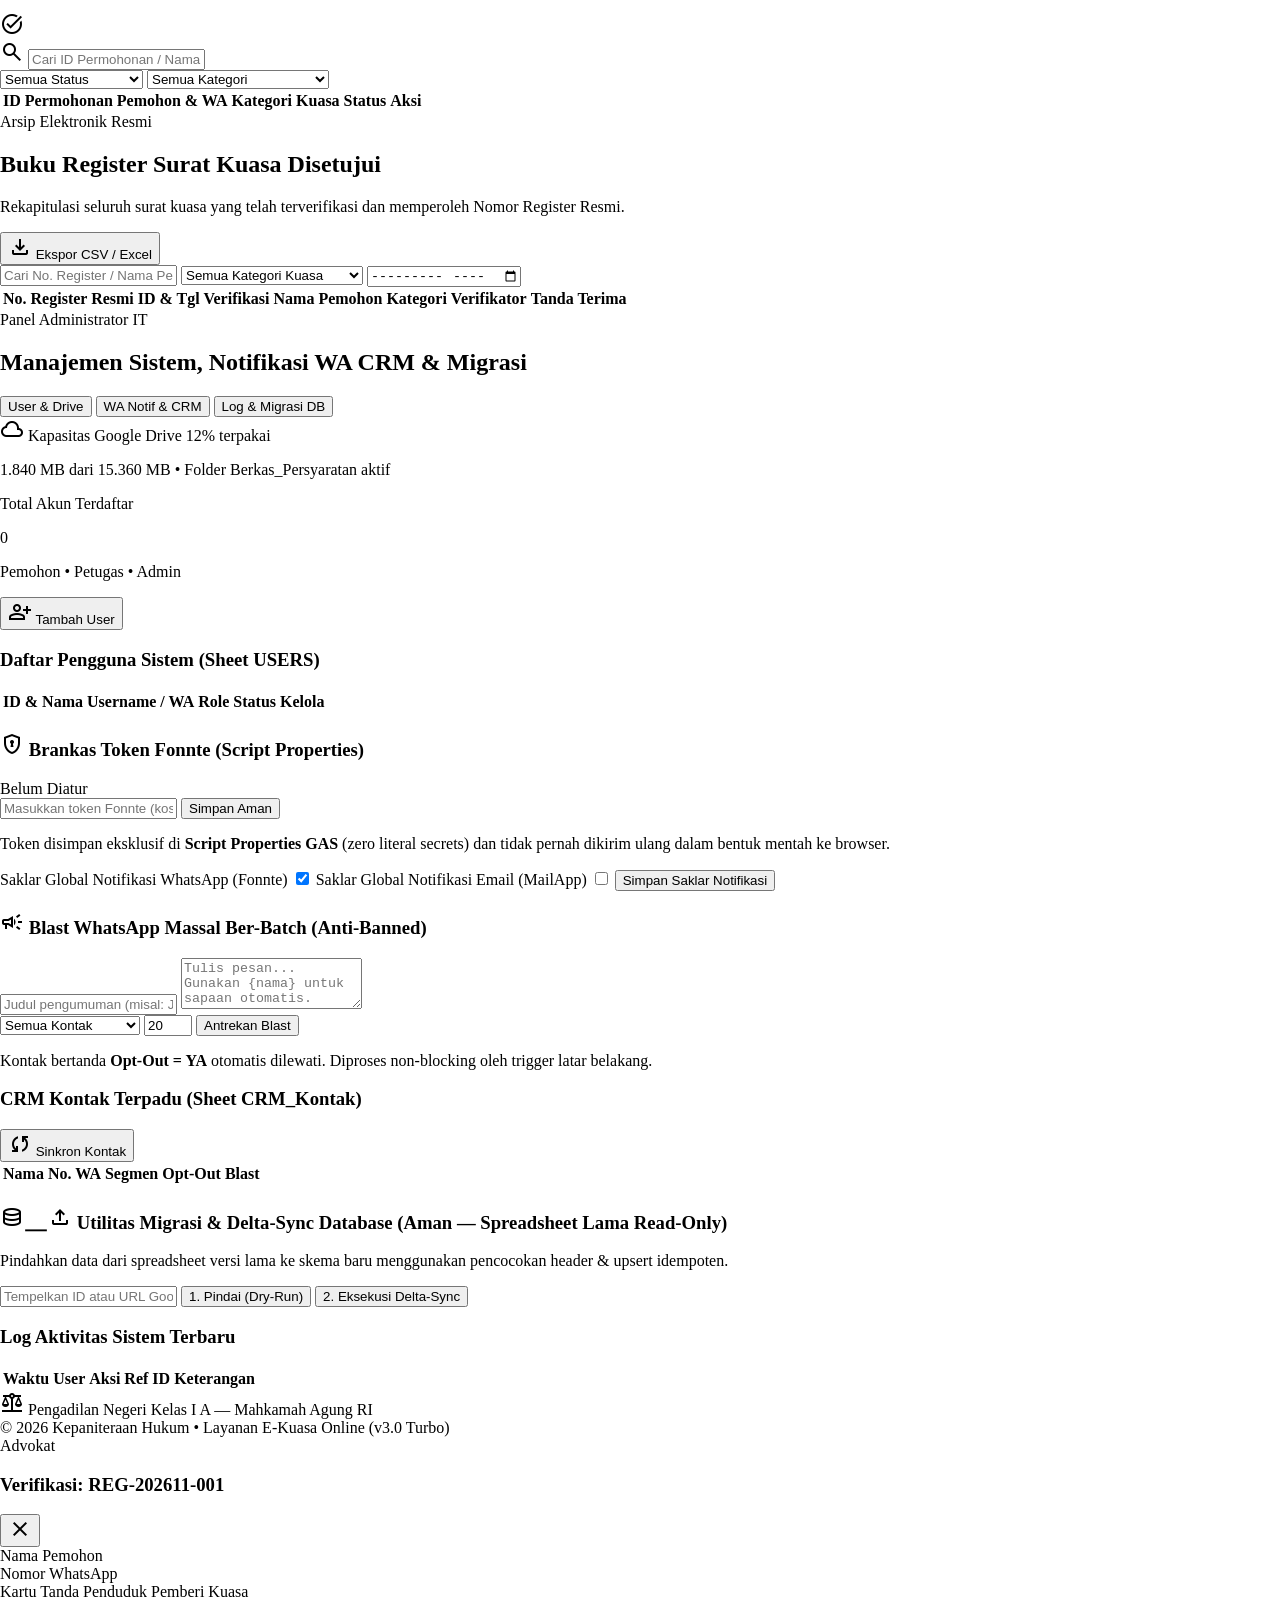
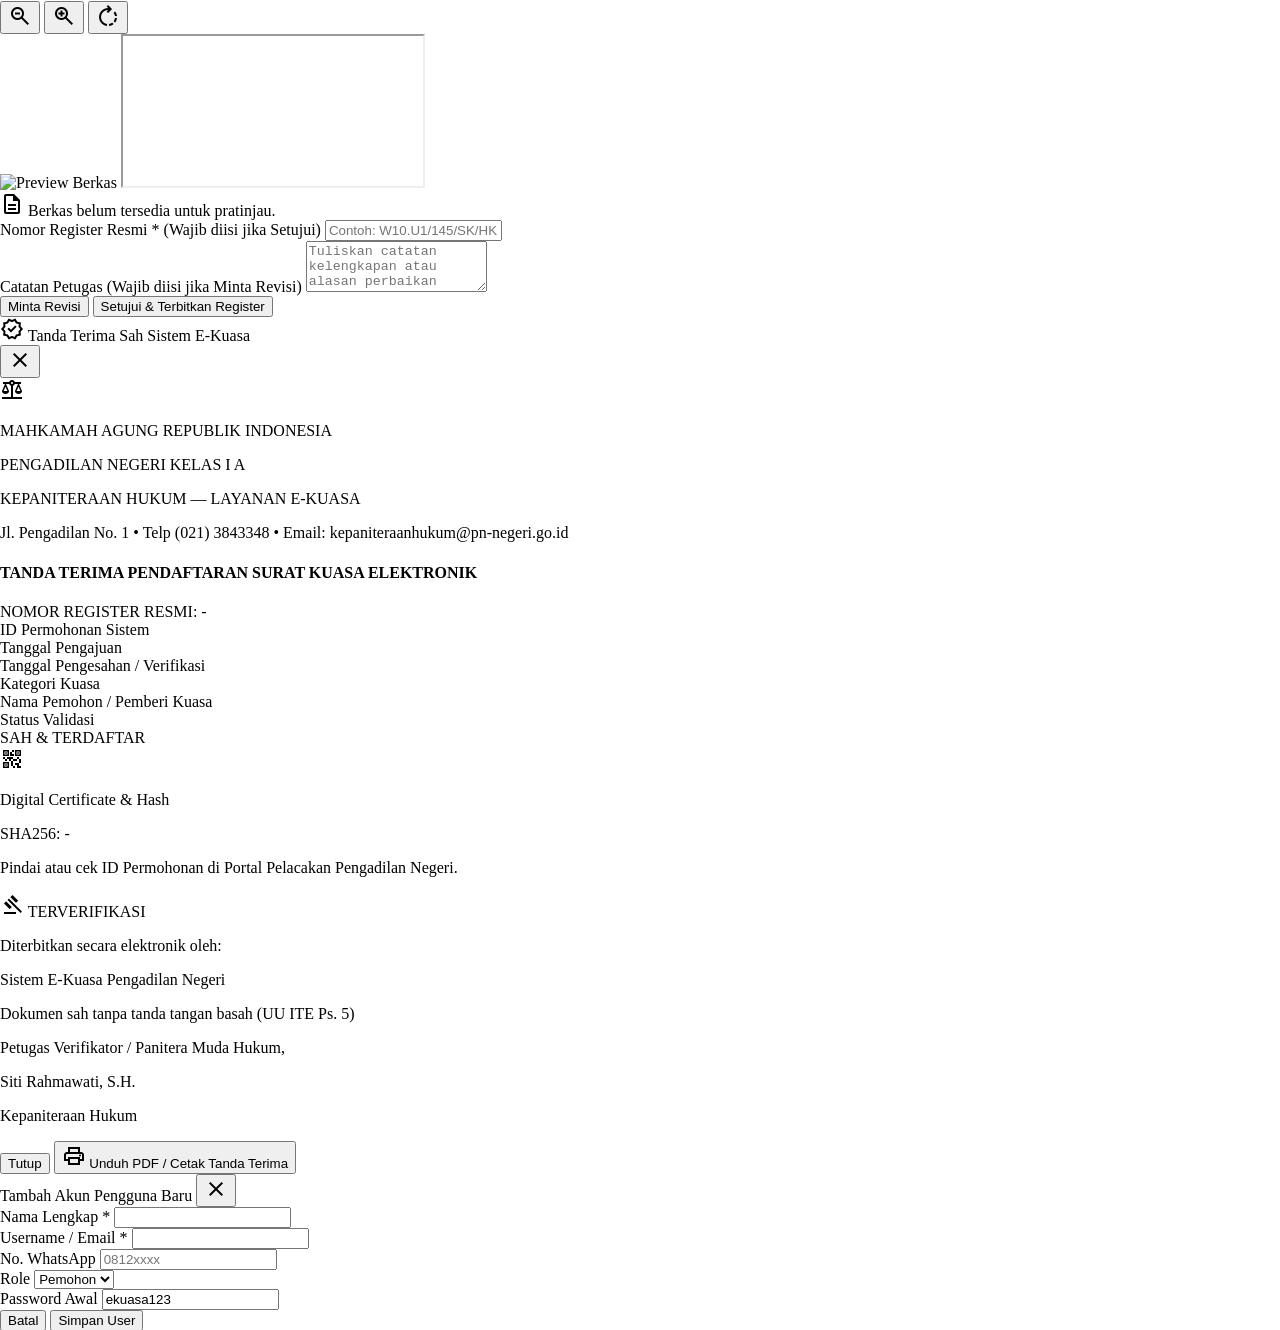
==== commit c2569808: "versi baru" ====
--- a/index.html
+++ b/index.html
@@ -2,23 +2,16 @@
 <html lang="id">
 <head>
   <meta charset="utf-8"/>
-  <meta content="width=device-width, initial-scale=1.0, maximum-scale=1.0, user-scalable=no" name="viewport"/>
-  <title>E-Surat Kuasa Online — Pengadilan Negeri</title>
-  
-  <!-- PWA Meta Tags -->
-  <link rel="manifest" href="./manifest.json"/>
-  <meta name="theme-color" content="#003923"/>
-  <meta name="apple-mobile-web-app-capable" content="yes"/>
-  <meta name="apple-mobile-web-app-status-bar-style" content="black-translucent"/>
-  <link rel="apple-touch-icon" href="./icon-192.png"/>
-
-  <!-- Google Fonts: Inter & Plus Jakarta Sans + Material Symbols Outlined -->
+  <meta name="viewport" content="width=device-width, initial-scale=1.0"/>
+  <title>E-Kuasa | Pengadilan Negeri — Pendaftaran Surat Kuasa Online</title>
+  <meta name="description" content="Sistem Pendaftaran Surat Kuasa Online (E-Kuasa) Kepaniteraan Hukum Pengadilan Negeri."/>
+  <meta name="theme-color" content="#1b4332"/>
+  <link rel="manifest" href="manifest.json"/>
+  <link rel="icon" type="image/png" href="icon-192.png"/>
   <link rel="preconnect" href="https://fonts.googleapis.com"/>
-  <link rel="preconnect" href="https://fonts.gstatic.com" crossorigin=""/>
+  <link rel="preconnect" href="https://fonts.gstatic.com" crossorigin/>
   <link href="https://fonts.googleapis.com/css2?family=Inter:wght@400;500;600;700&family=Plus+Jakarta+Sans:wght@600;700;800&display=swap" rel="stylesheet"/>
-  <link href="https://fonts.googleapis.com/css2?family=Material+Symbols+Outlined:wght,FILL@100..700,0..1&display=swap" rel="stylesheet"/>
-
-  <!-- Tailwind CSS CDN -->
+  <link href="https://fonts.googleapis.com/css2?family=Material+Symbols+Outlined:opsz,wght,FILL,GRAD@20..48,100..700,0..1,-50..200" rel="stylesheet"/>
   <script src="https://cdn.tailwindcss.com"></script>
   <script id="tailwind-config">
     tailwind.config = {
@@ -26,1472 +19,1116 @@
       theme: {
         extend: {
           colors: {
+            "primary": "#012d1d",
+            "primary-container": "#1b4332",
+            "on-primary": "#ffffff",
+            "on-primary-container": "#a5d0b9",
+            "primary-fixed": "#c1ecd4",
+            "primary-fixed-dim": "#a5d0b9",
+            "on-primary-fixed": "#002114",
+            "secondary": "#795900",
+            "secondary-container": "#ffc641",
+            "on-secondary": "#ffffff",
+            "on-secondary-fixed": "#261a00",
+            "secondary-fixed": "#ffdfa0",
             "surface": "#f9f9ff",
-            "surface-dim": "#d3daef",
-            "surface-bright": "#f9f9ff",
             "surface-container-lowest": "#ffffff",
             "surface-container-low": "#f1f3ff",
             "surface-container": "#e9edff",
             "surface-container-high": "#e1e8fd",
             "surface-container-highest": "#dce2f7",
             "on-surface": "#141b2b",
-            "on-surface-variant": "#404943",
-            "primary": "#003923",
-            "on-primary": "#ffffff",
-            "primary-container": "#0d5236",
-            "on-primary-container": "#84c4a0",
-            "primary-fixed": "#aff1cb",
-            "primary-fixed-dim": "#94d4b0",
-            "on-primary-fixed-variant": "#0b5135",
-            "secondary": "#7e5700",
-            "on-secondary": "#ffffff",
-            "secondary-container": "#fdc668",
-            "on-secondary-container": "#765100",
-            "secondary-fixed": "#ffdead",
-            "secondary-fixed-dim": "#f4bd61",
-            "tertiary": "#561f21",
-            "tertiary-container": "#723536",
+            "on-surface-variant": "#414844",
+            "outline": "#717973",
+            "outline-variant": "#c1c8c2",
             "error": "#ba1a1a",
             "error-container": "#ffdad6",
-            "on-error-container": "#93000a",
-            "outline": "#707972",
-            "outline-variant": "#bfc9c1"
+            "on-error-container": "#93000a"
           },
           fontFamily: {
-            display: ["Plus Jakarta Sans", "sans-serif"],
-            headline: ["Plus Jakarta Sans", "sans-serif"],
-            body: ["Inter", "sans-serif"]
-          },
-          spacing: {
-            "space-xs": "0.25rem",
-            "space-sm": "0.5rem",
-            "space-md": "1rem",
-            "space-lg": "1.5rem",
-            "space-xl": "2rem",
-            "gutter": "1.5rem"
+            "display": ["Plus Jakarta Sans", "sans-serif"],
+            "body": ["Inter", "sans-serif"]
           }
         }
       }
     };
   </script>
-
-  <!-- Custom Stylesheet -->
-  <link rel="stylesheet" href="./css/style.css?v=2.4.2"/>
+  <link rel="stylesheet" href="css/style.css"/>
 </head>
-
-<body class="bg-surface font-body text-on-surface antialiased min-h-screen flex flex-col">
-
-  <!-- ========================================================================= -->
-  <!-- TOP STICKY NAVBAR -->
-  <!-- ========================================================================= -->
-  <header class="fixed top-0 left-0 right-0 h-16 bg-primary text-on-primary z-50 shadow-[0_1px_8px_rgba(0,0,0,0.08)]">
-    <div class="max-w-7xl mx-auto h-full px-space-md sm:px-space-lg flex items-center justify-between">
-      
-      <!-- Brand Logo -->
-      <a href="#beranda-dan-lacak" data-path="beranda-dan-lacak" class="flex items-center gap-space-md cursor-pointer">
-        <div class="w-10 h-10 rounded-lg bg-primary-container flex items-center justify-center text-secondary-container shadow-sm flex-shrink-0">
-          <span class="material-symbols-outlined text-2xl">balance</span>
-        </div>
-        <div class="flex flex-col justify-center">
-          <div class="flex items-center gap-space-xs">
-            <span class="font-headline font-bold text-base sm:text-lg tracking-wide text-on-primary">PENGADILAN NEGERI</span>
-            <span class="px-space-xs py-0.5 rounded-full bg-secondary text-on-secondary text-[10px] font-bold uppercase tracking-wider">Resmi</span>
-          </div>
-          <span class="text-xs text-on-primary-container leading-none">Layanan E-Surat Kuasa Online</span>
-        </div>
-      </a>
-
-      <!-- Desktop Nav Links (Hanya Menu Publik & Dashboard Admin saat Login) -->
-      <nav class="hidden md:flex items-center gap-6">
-        <a class="text-sm text-secondary-container font-semibold hover:text-on-primary transition-colors cursor-pointer" data-path="beranda-dan-lacak" href="#beranda-dan-lacak">Beranda &amp; Lacak</a>
-        <a class="text-sm text-on-primary-container hover:text-on-primary transition-colors cursor-pointer" data-path="pendaftaran-kuasa" href="#pendaftaran-kuasa">Pendaftaran Kuasa</a>
-        <a class="text-sm text-on-primary-container hover:text-on-primary transition-colors cursor-pointer" data-path="validasi-qr-dokumen" href="#validasi-qr-dokumen">Validasi QR</a>
-        <a id="navAdminLink" class="hidden text-sm text-on-primary-container hover:text-on-primary transition-colors cursor-pointer" data-path="dashboard-admin" href="#dashboard-admin">Dashboard Admin</a>
+<body class="bg-surface font-body text-on-surface antialiased selection:bg-primary-fixed selection:text-primary">
+
+  <!-- ======================================================================= -->
+  <!-- TOP FIXED NAVBAR (STITCH E-KUASA JUDICIAL HEADER)                       -->
+  <!-- ======================================================================= -->
+  <header class="fixed top-0 left-0 w-full h-16 bg-primary-container z-50 shadow-[0_2px_10px_rgba(0,0,0,0.14)] no-print">
+    <div class="w-full h-16 px-4 md:px-6 flex items-center justify-between gap-3">
+      <!-- Brand Left -->
+      <div class="flex items-center gap-3 shrink-0">
+        <button id="btnMobileSidebar" onclick="toggleMobileDrawer()" class="md:hidden p-1.5 rounded-lg text-on-primary hover:bg-primary/50 transition-colors cursor-pointer" title="Menu">
+          <span class="material-symbols-outlined">menu</span>
+        </button>
+        <a href="#portal-publik-dan-lacak" data-route="portal-publik-dan-lacak" class="flex items-center gap-2.5 group">
+          <div class="w-9 h-9 rounded-lg bg-primary flex items-center justify-center ring-1 ring-secondary-container/50 shadow-sm">
+            <span class="material-symbols-outlined text-secondary-container text-[22px]">balance</span>
+          </div>
+          <div class="flex items-center gap-2">
+            <span class="font-display text-base text-on-primary font-bold tracking-tight whitespace-nowrap">E-Kuasa | Pengadilan Negeri</span>
+            <span class="hidden sm:inline-flex items-center px-2 py-0.5 rounded-full bg-secondary-container text-on-secondary-fixed text-[10px] uppercase tracking-wider font-bold">Kepaniteraan Hukum</span>
+          </div>
+        </a>
+      </div>
+
+      <!-- Center Top Navigation (Role-aware, 0ms instant switch) -->
+      <nav id="topNavLinks" class="hidden xl:flex items-center gap-1">
+        <a data-route="portal-publik-dan-lacak" href="#portal-publik-dan-lacak" class="nav-link px-3 py-2 rounded-lg text-[13px] font-medium text-on-primary-container hover:bg-primary/50 hover:text-on-primary transition-all whitespace-nowrap">Portal Publik &amp; Lacak</a>
+        <a data-route="permohonan-baru" data-roles="Pemohon,Petugas,Admin" href="#permohonan-baru" class="nav-link px-3 py-2 rounded-lg text-[13px] font-medium text-on-primary-container hover:bg-primary/50 hover:text-on-primary transition-all whitespace-nowrap">Permohonan Baru</a>
+        <a data-route="riwayat-berkas" data-roles="Pemohon,Petugas,Admin" href="#riwayat-berkas" class="nav-link px-3 py-2 rounded-lg text-[13px] font-medium text-on-primary-container hover:bg-primary/50 hover:text-on-primary transition-all whitespace-nowrap">Riwayat Berkas</a>
+        <a data-route="antrean-verifikasi-petugas" data-roles="Petugas,Admin" href="#antrean-verifikasi-petugas" class="nav-link px-3 py-2 rounded-lg text-[13px] font-medium text-on-primary-container hover:bg-primary/50 hover:text-on-primary transition-all whitespace-nowrap">Antrean Verifikasi</a>
+        <a data-route="buku-register-kuasa" data-roles="Petugas,Admin" href="#buku-register-kuasa" class="nav-link px-3 py-2 rounded-lg text-[13px] font-medium text-on-primary-container hover:bg-primary/50 hover:text-on-primary transition-all whitespace-nowrap">Buku Register Kuasa</a>
+        <a data-route="admin-dan-log" data-roles="Admin" href="#admin-dan-log" class="nav-link px-3 py-2 rounded-lg text-[13px] font-medium text-on-primary-container hover:bg-primary/50 hover:text-on-primary transition-all whitespace-nowrap">Admin &amp; Log</a>
       </nav>
 
-      <!-- Right Action Tools -->
-      <div class="flex items-center gap-2 sm:gap-3">
-        <!-- PWA Install Button -->
-        <button id="btnPwaInstall" onclick="triggerPwaInstall()" class="hidden px-2.5 py-1.5 rounded-lg bg-primary-container text-on-primary text-xs font-semibold hover:bg-opacity-80 transition-all items-center gap-1 shadow-sm">
-          <span class="material-symbols-outlined text-sm">install_mobile</span>
-          <span class="hidden sm:inline">Pasang PWA</span>
+      <!-- Right User Status / Login Controls -->
+      <div class="flex items-center gap-3 shrink-0">
+        <span id="demoModeBadge" class="hidden sm:inline-flex items-center gap-1 px-2.5 py-1 rounded-full bg-primary/70 text-secondary-container text-[10px] font-bold tracking-wide border border-secondary-container/30">
+          <span class="w-1.5 h-1.5 rounded-full bg-secondary-container animate-pulse"></span>
+          MODE DEMO 0MS
+        </span>
+
+        <!-- When Logged Out -->
+        <button id="btnNavLogin" onclick="navigateTo('portal-publik-dan-lacak'); setTimeout(()=>document.getElementById('loginUsername')?.focus(), 100);" class="px-3.5 py-1.5 rounded-full bg-secondary-container hover:bg-secondary-fixed text-on-secondary-fixed text-xs font-bold flex items-center gap-1.5 shadow-sm transition-all cursor-pointer">
+          <span class="material-symbols-outlined text-[16px]">login</span>
+          <span>Masuk / Daftar</span>
         </button>
 
-        <!-- KONDISI BELUM LOGIN: Menu Tombol Login di Navbar -->
-        <div id="navLoggedOutArea" class="flex items-center gap-2">
-          <button onclick="openLoginModal()" class="flex items-center gap-1.5 px-3.5 py-1.5 rounded-lg bg-secondary text-on-secondary hover:bg-secondary-fixed text-xs font-bold transition-all shadow-sm cursor-pointer" title="Login Aparatur Pengadilan">
-            <span class="material-symbols-outlined text-base">login</span>
-            <span>Login</span>
+        <!-- When Logged In -->
+        <div id="navUserBox" class="hidden flex items-center gap-2.5">
+          <div class="hidden sm:flex flex-col items-end leading-tight">
+            <span id="navUserName" class="text-xs text-on-primary font-bold truncate max-w-[140px]">User</span>
+            <span id="navUserRole" class="text-[11px] text-secondary-container font-semibold">Pemohon</span>
+          </div>
+          <div id="navUserAvatar" class="w-8 h-8 rounded-full bg-secondary-container text-on-secondary-fixed font-display font-extrabold text-xs flex items-center justify-center ring-2 ring-white/25">PN</div>
+          <button onclick="logoutUser()" class="p-1.5 rounded-lg bg-primary/60 hover:bg-error text-on-primary transition-colors cursor-pointer" title="Keluar (Logout)">
+            <span class="material-symbols-outlined text-[18px]">logout</span>
           </button>
         </div>
-
-        <!-- KONDISI SUDAH LOGIN: Profil Avatar "PN" (Sesuai Referensi Gambar Pengguna) -->
-        <div id="navLoggedInArea" class="hidden relative">
-          <button onclick="toggleUserDropdown()" id="btnUserMenu" class="flex items-center gap-2.5 px-2.5 py-1 rounded-xl bg-primary-container/70 hover:bg-primary-container border border-primary-container text-on-primary transition-all cursor-pointer" title="Menu Pengguna">
-            <!-- Lingkaran Avatar PN -->
-            <div class="w-8 h-8 rounded-full bg-[#fdc668] text-[#003923] flex items-center justify-center font-bold text-xs shadow-inner border border-[#002919] flex-shrink-0">
-              PN
-            </div>
-            <!-- Identitas Pegawai (Nama & NIP/Role) -->
-            <div class="hidden sm:flex flex-col text-left leading-tight pr-1">
-              <span id="navUserName" class="text-xs font-bold text-on-primary truncate max-w-[150px]">Administrator</span>
-              <span id="navUserRole" class="text-[10px] text-on-primary-container truncate max-w-[150px]">NIP. 19850101...</span>
-            </div>
-            <span class="material-symbols-outlined text-sm text-on-primary-container">arrow_drop_down</span>
-          </button>
-
-          <!-- Dropdown Profil & Logout -->
-          <div id="userDropdownMenu" class="hidden absolute right-0 top-full mt-2 w-64 bg-surface-container-lowest rounded-xl shadow-2xl border border-surface-container py-2 z-50 animate-fade-in text-on-surface">
-            <div class="px-4 py-3 border-b border-surface-container flex items-center gap-3">
-              <div class="w-10 h-10 rounded-full bg-[#fdc668] text-[#003923] flex items-center justify-center font-bold text-sm shadow-inner border border-[#002919] flex-shrink-0">
-                PN
-              </div>
-              <div class="overflow-hidden">
-                <h5 id="dropdownFullName" class="text-xs font-bold text-on-surface truncate">Administrator IT</h5>
-                <p id="dropdownNip" class="text-[11px] text-outline truncate">NIP. 19850101 201001 1 001</p>
-                <span id="dropdownRoleBadge" class="inline-block mt-1 px-2 py-0.5 rounded-full bg-primary-fixed text-on-primary-fixed-variant text-[10px] font-bold uppercase">ADMIN</span>
-              </div>
-            </div>
-
-            <div class="py-1">
-              <a href="#dashboard-admin" data-path="dashboard-admin" onclick="toggleUserDropdown(false)" class="flex items-center gap-2.5 px-4 py-2 text-xs text-on-surface hover:bg-surface-container transition-colors">
-                <span class="material-symbols-outlined text-base text-primary">admin_panel_settings</span>
-                <span>Dashboard Admin</span>
-              </a>
-              <a href="#meja-verifikator" data-path="meja-verifikator" onclick="toggleUserDropdown(false)" class="flex items-center gap-2.5 px-4 py-2 text-xs text-on-surface hover:bg-surface-container transition-colors">
-                <span class="material-symbols-outlined text-base text-primary">rule</span>
-                <span>Meja Verifikator PTSP</span>
-              </a>
-              <a href="#meja-pengesahan" data-path="meja-pengesahan" onclick="toggleUserDropdown(false)" class="flex items-center gap-2.5 px-4 py-2 text-xs text-on-surface hover:bg-surface-container transition-colors">
-                <span class="material-symbols-outlined text-base text-secondary">verified_user</span>
-                <span>Meja Pengesahan (TTE)</span>
-              </a>
-            </div>
-
-            <div class="border-t border-surface-container pt-1">
-              <button onclick="handleLogout()" class="w-full flex items-center gap-2.5 px-4 py-2 text-xs text-error hover:bg-error-container/30 transition-colors font-bold cursor-pointer">
-                <span class="material-symbols-outlined text-base">logout</span>
-                <span>Keluar dari Sistem (Logout)</span>
-              </button>
-            </div>
-          </div>
-        </div>
-
-        <!-- Mobile Menu Toggle Button (Hamburger) -->
-        <button id="btnMobileMenu" onclick="toggleMobileMenu()" class="md:hidden p-1.5 rounded-lg text-on-primary hover:bg-primary-container transition-colors cursor-pointer" aria-label="Buka Menu Navigasi">
-          <span class="material-symbols-outlined text-2xl">menu</span>
-        </button>
       </div>
     </div>
   </header>
 
-  <!-- Mobile Navigation Drawer -->
-  <div id="mobileMenuOverlay" onclick="toggleMobileMenu()" class="hidden fixed inset-0 bg-black/60 z-50 transition-opacity md:hidden"></div>
-  <aside id="mobileMenuDrawer" class="hidden fixed top-0 right-0 bottom-0 w-72 bg-surface-container-lowest shadow-2xl z-50 flex flex-col p-5 md:hidden animate-slide-over">
-    <div class="flex items-center justify-between pb-4 border-b border-surface-container">
-      <div class="flex items-center gap-2">
-        <span class="material-symbols-outlined text-primary text-2xl">balance</span>
-        <span class="font-headline font-bold text-sm text-on-surface">Menu Layanan</span>
+  <!-- ======================================================================= -->
+  <!-- PERSISTENT LEFT SIDEBAR (SHOWN ON DASHBOARD VIEWS, HIDDEN ON PUBLIC)    -->
+  <!-- ======================================================================= -->
+  <aside id="appSidebar" class="fixed left-0 top-16 bottom-0 w-64 bg-surface-container-lowest z-40 hidden flex-col justify-between border-r border-outline-variant/40 shadow-[0_2px_8px_rgba(0,0,0,0.04)] no-print">
+    <div class="p-4 flex flex-col gap-1 overflow-y-auto">
+      <div class="px-2 py-1.5 text-[11px] text-outline uppercase tracking-wider font-bold">Registrasi &amp; Penelaahan</div>
+      <nav class="flex flex-col gap-1">
+        <a data-route="permohonan-baru" data-roles="Pemohon,Petugas,Admin" href="#permohonan-baru" class="side-link flex items-center gap-2.5 px-3 py-2.5 rounded-lg text-sm font-medium text-on-surface-variant hover:bg-surface-container-low hover:text-on-surface transition-all">
+          <span class="material-symbols-outlined text-[20px]">post_add</span>
+          <span>Permohonan Baru</span>
+        </a>
+        <a data-route="riwayat-berkas" data-roles="Pemohon,Petugas,Admin" href="#riwayat-berkas" class="side-link flex items-center gap-2.5 px-3 py-2.5 rounded-lg text-sm font-medium text-on-surface-variant hover:bg-surface-container-low hover:text-on-surface transition-all">
+          <span class="material-symbols-outlined text-[20px]">folder_managed</span>
+          <span>Riwayat &amp; Status</span>
+        </a>
+        <a data-route="antrean-verifikasi-petugas" data-roles="Petugas,Admin" href="#antrean-verifikasi-petugas" class="side-link flex items-center justify-between px-3 py-2.5 rounded-lg text-sm font-medium text-on-surface-variant hover:bg-surface-container-low hover:text-on-surface transition-all">
+          <span class="flex items-center gap-2.5">
+            <span class="material-symbols-outlined text-[20px]">verified_user</span>
+            <span>Antrean Verifikasi</span>
+          </span>
+          <span id="sidebarPendingBadge" class="px-2 py-0.5 rounded-full bg-secondary-container text-on-secondary-fixed text-[10px] font-bold tabular-nums">0</span>
+        </a>
+        <a data-route="buku-register-kuasa" data-roles="Petugas,Admin" href="#buku-register-kuasa" class="side-link flex items-center gap-2.5 px-3 py-2.5 rounded-lg text-sm font-medium text-on-surface-variant hover:bg-surface-container-low hover:text-on-surface transition-all">
+          <span class="material-symbols-outlined text-[20px]">menu_book</span>
+          <span>Buku Register Kuasa</span>
+        </a>
+      </nav>
+
+      <div class="mt-4 px-2 py-1.5 text-[11px] text-outline uppercase tracking-wider font-bold">Administrasi Peradilan</div>
+      <nav class="flex flex-col gap-1">
+        <a data-route="portal-publik-dan-lacak" href="#portal-publik-dan-lacak" class="side-link flex items-center gap-2.5 px-3 py-2.5 rounded-lg text-sm font-medium text-on-surface-variant hover:bg-surface-container-low hover:text-on-surface transition-all">
+          <span class="material-symbols-outlined text-[20px]">public</span>
+          <span>Portal Pelacakan</span>
+        </a>
+        <a data-route="admin-dan-log" data-roles="Admin" href="#admin-dan-log" class="side-link flex items-center gap-2.5 px-3 py-2.5 rounded-lg text-sm font-medium text-on-surface-variant hover:bg-surface-container-low hover:text-on-surface transition-all">
+          <span class="material-symbols-outlined text-[20px]">admin_panel_settings</span>
+          <span>Admin, WA CRM &amp; Log</span>
+        </a>
+      </nav>
+    </div>
+
+    <div class="p-3.5 m-3 rounded-xl bg-surface-container-low border border-surface-container flex flex-col gap-1">
+      <div class="flex items-center gap-1.5">
+        <span class="material-symbols-outlined text-secondary text-[18px]">gavel</span>
+        <span class="text-xs text-on-surface font-bold">Pengadilan Negeri Kelas I A</span>
       </div>
-      <button onclick="toggleMobileMenu()" class="p-1 rounded text-outline hover:text-on-surface cursor-pointer">
-        <span class="material-symbols-outlined text-xl">close</span>
+      <span class="text-[11px] text-outline leading-snug">Sistem Pendaftaran Surat Kuasa Elektronik (E-Kuasa)</span>
+    </div>
+  </aside>
+
+  <!-- Mobile Drawer Overlay -->
+  <div id="mobileDrawerBackdrop" onclick="toggleMobileDrawer(false)" class="fixed inset-0 bg-black/40 z-30 hidden md:hidden no-print"></div>
+
+  <!-- ======================================================================= -->
+  <!-- TOAST NOTIFICATION (TOP-RIGHT)                                          -->
+  <!-- ======================================================================= -->
+  <div id="toastBox" class="fixed top-20 right-4 md:right-6 z-[70] hidden items-center gap-3 bg-surface-container-lowest px-4 py-3 rounded-xl shadow-xl border-l-4 border-primary-container max-w-sm animate-fade-fast no-print">
+    <span id="toastIcon" class="material-symbols-outlined text-primary-container">check_circle</span>
+    <div class="flex flex-col min-w-0">
+      <span id="toastTitle" class="text-[11px] uppercase font-bold tracking-wider text-primary">Berhasil</span>
+      <span id="toastMsg" class="text-xs text-on-surface-variant font-medium"></span>
+    </div>
+    <button onclick="hideToast()" class="ml-1 text-outline hover:text-on-surface cursor-pointer">
+      <span class="material-symbols-outlined text-sm">close</span>
+    </button>
+  </div>
+
+  <!-- ======================================================================= -->
+  <!-- MAIN WORKSPACE WRAPPER                                                  -->
+  <!-- ======================================================================= -->
+  <div id="mainShell" class="flex flex-col min-h-screen transition-all">
+    <main class="flex-1 w-full pt-20 pb-10 px-4 md:px-8">
+
+      <!-- =================================================================== -->
+      <!-- VIEW 1: PORTAL PUBLIK & CEK STATUS MANDIRI + LOGIN/REGISTRASI       -->
+      <!-- =================================================================== -->
+      <section id="view-portal-publik-dan-lacak" class="app-view w-full max-w-[1380px] mx-auto animate-fade-fast">
+        <div class="grid grid-cols-1 lg:grid-cols-12 gap-6 items-start">
+
+          <!-- LEFT 7 COLS: Cek Status Mandiri -->
+          <div class="lg:col-span-7 flex flex-col gap-5">
+            <div class="flex flex-col gap-1.5">
+              <div class="inline-flex items-center gap-1.5 self-start px-3 py-1 rounded-full bg-surface-container-high text-primary text-[11px] uppercase tracking-wider font-bold">
+                <span class="material-symbols-outlined text-sm">verified</span>
+                Layanan Publik Terbuka • PTSP Kepaniteraan
+              </div>
+              <h1 class="font-display text-2xl sm:text-3xl font-extrabold text-primary tracking-tight">
+                Cek Status Permohonan Surat Kuasa
+              </h1>
+              <p class="text-sm text-on-surface-variant max-w-2xl">
+                Lacak progres verifikasi berkas dan penerbitan nomor register surat kuasa secara mandiri tanpa perlu login.
+              </p>
+            </div>
+
+            <!-- Search Card -->
+            <div class="bg-surface-container-lowest rounded-xl shadow-[0_2px_8px_rgba(0,0,0,0.06)] border border-outline-variant/40 p-4 sm:p-5">
+              <form onsubmit="event.preventDefault(); handlePublicTrack();" class="flex flex-col sm:flex-row gap-2.5">
+                <div class="relative flex-1 flex items-center">
+                  <span class="material-symbols-outlined absolute left-3.5 text-outline text-xl">search</span>
+                  <input id="trackQueryInput" type="text" value="REG-202611-001" placeholder="Masukkan ID Permohonan (REG-...) atau Nomor WhatsApp" class="w-full h-11 pl-11 pr-4 rounded-lg bg-surface border border-outline-variant/60 text-sm font-medium text-on-surface focus:outline-none focus:ring-2 focus:ring-primary-container focus:bg-white transition-all tabular-nums"/>
+                </div>
+                <button type="submit" class="h-11 px-5 rounded-lg bg-primary-container hover:bg-primary text-on-primary text-sm font-semibold flex items-center justify-center gap-2 shadow-sm transition-all cursor-pointer shrink-0">
+                  <span class="material-symbols-outlined text-[18px]">search_check</span>
+                  <span>Lacak Status</span>
+                </button>
+              </form>
+              <div class="flex items-center flex-wrap gap-2 mt-3 text-xs text-on-surface-variant">
+                <span class="text-outline font-medium">Contoh Cepat:</span>
+                <button type="button" onclick="quickTrack('REG-202611-001')" class="px-2 py-0.5 rounded bg-surface-container text-primary font-semibold hover:bg-surface-container-high tabular-nums cursor-pointer">REG-202611-001 (Disetujui)</button>
+                <button type="button" onclick="quickTrack('REG-202611-002')" class="px-2 py-0.5 rounded bg-surface-container-low text-on-surface-variant hover:text-primary tabular-nums cursor-pointer">REG-202611-002 (Revisi)</button>
+                <button type="button" onclick="quickTrack('REG-202611-003')" class="px-2 py-0.5 rounded bg-surface-container-low text-on-surface-variant hover:text-primary tabular-nums cursor-pointer">REG-202611-003 (Menunggu)</button>
+              </div>
+            </div>
+
+            <!-- Live Tracking Result Container -->
+            <div id="trackResultContainer"></div>
+
+            <!-- FAQ Accordion -->
+            <div class="bg-surface-container-lowest rounded-xl shadow-[0_2px_8px_rgba(0,0,0,0.05)] border border-outline-variant/40 p-5">
+              <div class="flex items-center gap-2 mb-3">
+                <span class="material-symbols-outlined text-secondary text-xl">help</span>
+                <h3 class="font-display text-sm font-bold text-primary">Panduan &amp; Ketentuan Layanan Surat Kuasa</h3>
+              </div>
+              <div class="divide-y divide-outline-variant/30 text-sm">
+                <details class="py-2.5 group">
+                  <summary class="flex items-center justify-between font-medium text-on-surface cursor-pointer list-none">
+                    <span>Apa saja 3 kategori pendaftaran surat kuasa yang dilayani?</span>
+                    <span class="material-symbols-outlined text-outline text-lg group-open:rotate-180 transition-transform">expand_more</span>
+                  </summary>
+                  <p class="mt-2 text-xs text-on-surface-variant leading-relaxed">
+                    (1) <strong>Advokat / Kuasa Hukum</strong> (5 berkas wajib), (2) <strong>Kuasa Instansi Pemerintah</strong> (3 berkas wajib), dan (3) <strong>Kuasa Insidentil</strong> (4 berkas wajib termasuk Surat Keterangan Lurah/Desa).
+                  </p>
+                </details>
+                <details class="py-2.5 group">
+                  <summary class="flex items-center justify-between font-medium text-on-surface cursor-pointer list-none">
+                    <span>Format dan ukuran berkas apa saja yang didukung?</span>
+                    <span class="material-symbols-outlined text-outline text-lg group-open:rotate-180 transition-transform">expand_more</span>
+                  </summary>
+                  <p class="mt-2 text-xs text-on-surface-variant leading-relaxed">
+                    Sistem mendukung file <strong>PDF, JPG, JPEG, dan PNG</strong> dengan batas maksimal <strong>5 MB</strong> per dokumen. Gambar otomatis dikompresi di browser agar unggahan cepat dan ringan.
+                  </p>
+                </details>
+                <details class="py-2.5 group">
+                  <summary class="flex items-center justify-between font-medium text-on-surface cursor-pointer list-none">
+                    <span>Bagaimana jika berkas saya berstatus Perlu Revisi?</span>
+                    <span class="material-symbols-outlined text-outline text-lg group-open:rotate-180 transition-transform">expand_more</span>
+                  </summary>
+                  <p class="mt-2 text-xs text-on-surface-variant leading-relaxed">
+                    Masuk ke akun Pemohon Anda, buka menu <strong>Riwayat Berkas</strong>, baca catatan dari Petugas Kepaniteraan, lalu klik tombol <strong>Perbaiki &amp; Unggah Ulang</strong> untuk mengirim berkas pengganti.
+                  </p>
+                </details>
+              </div>
+            </div>
+          </div>
+
+          <!-- RIGHT 5 COLS: Login & Registrasi Card -->
+          <div class="lg:col-span-5 flex flex-col gap-4">
+            <div class="bg-surface-container-lowest rounded-xl shadow-[0_4px_16px_rgba(0,0,0,0.07)] border border-outline-variant/40 p-6">
+              <div class="inline-flex items-center gap-1.5 px-2.5 py-0.5 rounded-full bg-secondary-fixed text-on-secondary-fixed text-[10px] font-bold uppercase tracking-wider mb-2">
+                <span class="material-symbols-outlined text-xs">lock</span>
+                Autentikasi Portal
+              </div>
+              <h2 class="font-display text-xl font-bold text-primary">Masuk ke Portal E-Kuasa</h2>
+              <p class="text-xs text-on-surface-variant mt-1">Gunakan akun terdaftar untuk mengajukan kuasa baru, mengelola revisi, atau memverifikasi berkas.</p>
+
+              <!-- Auth Tabs -->
+              <div class="grid grid-cols-2 gap-1.5 p-1 rounded-xl bg-surface-container-low mt-4">
+                <button type="button" id="tabBtnLogin" onclick="switchAuthTab('login')" class="py-2 rounded-lg text-xs font-bold bg-primary-container text-on-primary shadow-sm transition-all cursor-pointer">Masuk (Login)</button>
+                <button type="button" id="tabBtnRegister" onclick="switchAuthTab('register')" class="py-2 rounded-lg text-xs font-semibold text-on-surface-variant hover:text-primary transition-all cursor-pointer">Daftar Akun Baru</button>
+              </div>
+
+              <!-- Login Form -->
+              <form id="formLogin" onsubmit="event.preventDefault(); handleLoginSubmit();" class="mt-4 space-y-3.5">
+                <div>
+                  <label class="block text-xs font-semibold text-on-surface mb-1">Username / Email *</label>
+                  <div class="relative">
+                    <span class="material-symbols-outlined absolute left-3 top-1/2 -translate-y-1/2 text-outline text-lg">person</span>
+                    <input id="loginUsername" type="text" value="advokat@kantorhukum.id" placeholder="email@kantorhukum.id atau username" class="w-full h-10 pl-10 pr-3 rounded-lg bg-surface border border-outline-variant/60 text-sm focus:outline-none focus:ring-2 focus:ring-primary-container focus:bg-white"/>
+                  </div>
+                </div>
+                <div>
+                  <label class="block text-xs font-semibold text-on-surface mb-1">Password *</label>
+                  <div class="relative">
+                    <span class="material-symbols-outlined absolute left-3 top-1/2 -translate-y-1/2 text-outline text-lg">key</span>
+                    <input id="loginPassword" type="password" value="pemohon123" placeholder="Masukkan kata sandi" class="w-full h-10 pl-10 pr-3 rounded-lg bg-surface border border-outline-variant/60 text-sm focus:outline-none focus:ring-2 focus:ring-primary-container focus:bg-white"/>
+                  </div>
+                </div>
+                <button id="btnLoginSubmit" type="submit" class="w-full h-11 rounded-lg bg-primary-container hover:bg-primary text-on-primary text-sm font-bold flex items-center justify-center gap-2 shadow-sm transition-all cursor-pointer">
+                  <span>Masuk ke Portal E-Kuasa</span>
+                  <span class="material-symbols-outlined text-[18px]">login</span>
+                </button>
+
+                <!-- 1-Klik Quick Demo Login Accounts -->
+                <div class="pt-3 border-t border-outline-variant/30">
+                  <p class="text-[11px] font-semibold text-outline mb-2 text-center">Akses Cepat Uji Coba Peran (1-Klik):</p>
+                  <div class="grid grid-cols-3 gap-2">
+                    <button type="button" onclick="quickLoginRole('Pemohon')" class="py-1.5 px-2 rounded-lg bg-surface-container-low hover:bg-primary-fixed text-primary text-[11px] font-bold transition-colors cursor-pointer">Pemohon</button>
+                    <button type="button" onclick="quickLoginRole('Petugas')" class="py-1.5 px-2 rounded-lg bg-surface-container-low hover:bg-secondary-fixed text-secondary text-[11px] font-bold transition-colors cursor-pointer">Petugas PTSP</button>
+                    <button type="button" onclick="quickLoginRole('Admin')" class="py-1.5 px-2 rounded-lg bg-surface-container-low hover:bg-surface-container-high text-on-surface text-[11px] font-bold transition-colors cursor-pointer">Admin IT</button>
+                  </div>
+                </div>
+              </form>
+
+              <!-- Register Form -->
+              <form id="formRegister" onsubmit="event.preventDefault(); handleRegisterSubmit();" class="hidden mt-4 space-y-3">
+                <div>
+                  <label class="block text-xs font-semibold text-on-surface mb-1">Nama Lengkap *</label>
+                  <input id="regNama" type="text" placeholder="Contoh: Dr. Budi Santoso, S.H., M.H." class="w-full h-10 px-3 rounded-lg bg-surface border border-outline-variant/60 text-sm focus:outline-none focus:ring-2 focus:ring-primary-container focus:bg-white"/>
+                </div>
+                <div>
+                  <label class="block text-xs font-semibold text-on-surface mb-1">Username / Email *</label>
+                  <input id="regUsername" type="text" placeholder="nama@email.com" class="w-full h-10 px-3 rounded-lg bg-surface border border-outline-variant/60 text-sm focus:outline-none focus:ring-2 focus:ring-primary-container focus:bg-white"/>
+                </div>
+                <div>
+                  <label class="block text-xs font-semibold text-on-surface mb-1">Nomor WhatsApp Aktif *</label>
+                  <input id="regWa" type="text" placeholder="0812xxxxxxxx" class="w-full h-10 px-3 rounded-lg bg-surface border border-outline-variant/60 text-sm focus:outline-none focus:ring-2 focus:ring-primary-container focus:bg-white tabular-nums"/>
+                </div>
+                <div>
+                  <label class="block text-xs font-semibold text-on-surface mb-1">Password (min. 6 karakter) *</label>
+                  <input id="regPassword" type="password" placeholder="Buat kata sandi aman" class="w-full h-10 px-3 rounded-lg bg-surface border border-outline-variant/60 text-sm focus:outline-none focus:ring-2 focus:ring-primary-container focus:bg-white"/>
+                </div>
+                <button id="btnRegisterSubmit" type="submit" class="w-full h-11 rounded-lg bg-primary-container hover:bg-primary text-on-primary text-sm font-bold flex items-center justify-center gap-2 shadow-sm transition-all cursor-pointer">
+                  <span>Daftar Akun Pemohon</span>
+                  <span class="material-symbols-outlined text-[18px]">person_add</span>
+                </button>
+              </form>
+            </div>
+
+            <!-- Helpdesk WhatsApp Card -->
+            <div class="bg-surface-container-lowest rounded-xl border border-outline-variant/40 p-4 flex items-center justify-between gap-3 shadow-sm">
+              <div class="flex items-center gap-3">
+                <div class="w-10 h-10 rounded-full bg-secondary-container flex items-center justify-center text-on-secondary-fixed shrink-0">
+                  <span class="material-symbols-outlined">support_agent</span>
+                </div>
+                <div>
+                  <p class="text-xs font-bold text-primary">Butuh Bantuan Meja Kuasa?</p>
+                  <p class="text-[11px] text-on-surface-variant">Hubungi PTSP Kepaniteraan Hukum</p>
+                </div>
+              </div>
+              <a href="https://wa.me/628119283771" target="_blank" class="px-3.5 py-2 rounded-lg bg-primary-container hover:bg-primary text-on-primary text-xs font-bold flex items-center gap-1.5 shrink-0 transition-colors">
+                <span>WhatsApp</span>
+                <span class="material-symbols-outlined text-sm">open_in_new</span>
+              </a>
+            </div>
+          </div>
+
+        </div>
+      </section>
+
+      <!-- =================================================================== -->
+      <!-- VIEW 2: DASHBOARD PEMOHON & FORMULIR PERMOHONAN BARU (1 HALAMAN)    -->
+      <!-- =================================================================== -->
+      <section id="view-permohonan-baru" class="app-view hidden w-full max-w-[1200px] mx-auto animate-fade-fast">
+        <!-- 4 KPI Cards Pemohon -->
+        <div class="grid grid-cols-2 lg:grid-cols-4 gap-4 mb-6">
+          <div class="bg-surface-container-lowest rounded-xl p-4 border border-outline-variant/40 shadow-sm flex items-start justify-between court-card-hover">
+            <div>
+              <span class="text-[11px] text-outline uppercase font-bold tracking-wider">Total Pengajuan</span>
+              <p id="kpiPemohonTotal" class="font-display text-2xl font-extrabold text-primary mt-1 tabular-nums">0</p>
+              <span class="text-[11px] text-on-surface-variant">Surat kuasa terdata</span>
+            </div>
+            <div class="w-9 h-9 rounded-lg bg-surface-container flex items-center justify-center text-primary">
+              <span class="material-symbols-outlined text-[20px]">folder</span>
+            </div>
+          </div>
+          <div class="bg-surface-container-lowest rounded-xl p-4 border border-outline-variant/40 shadow-sm flex items-start justify-between court-card-hover">
+            <div>
+              <span class="text-[11px] text-outline uppercase font-bold tracking-wider">Menunggu Telaah</span>
+              <p id="kpiPemohonMenunggu" class="font-display text-2xl font-extrabold text-secondary mt-1 tabular-nums">0</p>
+              <span class="text-[11px] text-on-surface-variant">Antrean Kepaniteraan</span>
+            </div>
+            <div class="w-9 h-9 rounded-lg bg-[#FEF9C3] flex items-center justify-center text-[#854D0E]">
+              <span class="material-symbols-outlined text-[20px]">schedule</span>
+            </div>
+          </div>
+          <div class="bg-surface-container-lowest rounded-xl p-4 border border-outline-variant/40 shadow-sm flex items-start justify-between court-card-hover">
+            <div>
+              <span class="text-[11px] text-outline uppercase font-bold tracking-wider">Perlu Revisi</span>
+              <p id="kpiPemohonRevisi" class="font-display text-2xl font-extrabold text-error mt-1 tabular-nums">0</p>
+              <span class="text-[11px] text-on-surface-variant">Segera lengkapi berkas</span>
+            </div>
+            <div class="w-9 h-9 rounded-lg bg-[#FEE2E2] flex items-center justify-center text-[#991B1B]">
+              <span class="material-symbols-outlined text-[20px]">assignment_late</span>
+            </div>
+          </div>
+          <div class="bg-surface-container-lowest rounded-xl p-4 border border-outline-variant/40 shadow-sm flex items-start justify-between court-card-hover">
+            <div>
+              <span class="text-[11px] text-outline uppercase font-bold tracking-wider">Disetujui &amp; Sah</span>
+              <p id="kpiPemohonDisetujui" class="font-display text-2xl font-extrabold text-primary-container mt-1 tabular-nums">0</p>
+              <span class="text-[11px] text-on-surface-variant">Tanda terima siap cetak</span>
+            </div>
+            <div class="w-9 h-9 rounded-lg bg-[#DCFCE7] flex items-center justify-center text-[#166534]">
+              <span class="material-symbols-outlined text-[20px]">verified</span>
+            </div>
+          </div>
+        </div>
+
+        <!-- Unified Single-Page Form Card -->
+        <div class="w-full max-w-4xl mx-auto bg-surface-container-lowest rounded-xl shadow-[0_2px_10px_rgba(0,0,0,0.06)] border border-outline-variant/40 p-6 sm:p-8 flex flex-col gap-6">
+          <!-- Revision Mode Banner (Hidden unless editing a Perlu Revisi submission) -->
+          <div id="revisionModeBanner" class="hidden p-4 rounded-xl bg-[#FEE2E2] border border-error/30 flex flex-col sm:flex-row sm:items-center justify-between gap-3">
+            <div class="flex items-start gap-2.5">
+              <span class="material-symbols-outlined text-error">edit_document</span>
+              <div>
+                <p class="text-xs font-bold text-[#991B1B]">Mode Perbaikan Berkas: <span id="revisionTargetId" class="tabular-nums"></span></p>
+                <p id="revisionOfficerNote" class="text-xs text-[#991B1B]/90 mt-0.5"></p>
+              </div>
+            </div>
+            <button type="button" onclick="cancelRevisionMode()" class="px-3 py-1.5 rounded-lg bg-white text-xs font-bold text-[#991B1B] hover:bg-error-container transition-colors cursor-pointer shrink-0">Batalkan Revisi</button>
+          </div>
+
+          <!-- Form Header -->
+          <div class="flex flex-col sm:flex-row sm:items-start justify-between gap-3 pb-4 border-b border-outline-variant/30">
+            <div>
+              <span class="px-2 py-0.5 rounded bg-primary-container text-on-primary text-[10px] uppercase tracking-wider font-bold">Loket Kepaniteraan Hukum</span>
+              <h2 id="formHeadingTitle" class="font-display text-xl font-bold text-primary mt-1.5">Formulir Pendaftaran Surat Kuasa Baru</h2>
+              <p class="text-xs text-on-surface-variant mt-0.5">Pilih kategori kuasa, lengkapi Nama dan Nomor WhatsApp aktif, lalu unggah berkas persyaratan sesuai kategori.</p>
+            </div>
+            <div class="shrink-0 inline-flex items-center gap-1.5 px-3 py-1.5 rounded-lg bg-surface-container-low text-[11px] font-semibold text-primary">
+              <span class="material-symbols-outlined text-secondary text-[16px]">cloud_sync</span>
+              <span>Google Drive Sync: Aktif</span>
+            </div>
+          </div>
+
+          <!-- Section 1: 3 Kategori Kuasa -->
+          <div>
+            <div class="flex items-center justify-between mb-2.5">
+              <label class="text-sm font-bold text-primary">1. Pilihan Kategori Kuasa <span class="text-error">*</span></label>
+              <span class="text-[11px] text-outline">Pilih salah satu dasar hukum beracara</span>
+            </div>
+            <div class="grid grid-cols-1 md:grid-cols-3 gap-3">
+              <button type="button" id="catCardAdvokat" onclick="selectKategoriKuasa('Advokat')" class="text-left p-4 rounded-xl border transition-all cursor-pointer flex flex-col justify-between gap-2">
+                <div class="flex items-center justify-between">
+                  <span class="material-symbols-outlined text-[22px]">gavel</span>
+                  <span class="cat-check material-symbols-outlined text-[18px]">check_circle</span>
+                </div>
+                <div>
+                  <p class="font-display text-sm font-bold">1. Advokat / Kuasa Hukum</p>
+                  <p class="text-[11px] opacity-85 mt-0.5">Wajib 5 berkas: KTP Pemberi, KTP Penerima, KTA, BAS, Surat Kuasa.</p>
+                </div>
+              </button>
+
+              <button type="button" id="catCardInstansi" onclick="selectKategoriKuasa('Instansi Pemerintah')" class="text-left p-4 rounded-xl border transition-all cursor-pointer flex flex-col justify-between gap-2">
+                <div class="flex items-center justify-between">
+                  <span class="material-symbols-outlined text-[22px]">account_balance</span>
+                  <span class="cat-check material-symbols-outlined text-[18px]">radio_button_unchecked</span>
+                </div>
+                <div>
+                  <p class="font-display text-sm font-bold">2. Kuasa Instansi Pemerintah</p>
+                  <p class="text-[11px] opacity-85 mt-0.5">Wajib 3 berkas: KTP Pemberi, KTP Penerima, Surat Kuasa.</p>
+                </div>
+              </button>
+
+              <button type="button" id="catCardInsidentil" onclick="selectKategoriKuasa('Insidentil')" class="text-left p-4 rounded-xl border transition-all cursor-pointer flex flex-col justify-between gap-2">
+                <div class="flex items-center justify-between">
+                  <span class="material-symbols-outlined text-[22px]">family_restroom</span>
+                  <span class="cat-check material-symbols-outlined text-[18px]">radio_button_unchecked</span>
+                </div>
+                <div>
+                  <p class="font-display text-sm font-bold">3. Kuasa Insidentil</p>
+                  <p class="text-[11px] opacity-85 mt-0.5">Wajib 4 berkas: KTP Pemberi, KTP Penerima, Surat Kuasa, SK Lurah/Desa.</p>
+                </div>
+              </button>
+            </div>
+          </div>
+
+          <!-- Section 2: Identitas Ringkas (HANYA Nama & Nomor WhatsApp) -->
+          <div>
+            <label class="block text-sm font-bold text-primary mb-2.5">2. Identitas Pemohon</label>
+            <div class="grid grid-cols-1 sm:grid-cols-2 gap-4">
+              <div>
+                <label class="block text-xs font-semibold text-on-surface mb-1">Nama Pemohon / Pemberi Kuasa <span class="text-error">*</span></label>
+                <input id="formNamaPemohon" type="text" placeholder="Contoh: H. Ahmad Subardjo" class="w-full h-11 px-3.5 rounded-lg bg-surface border border-outline-variant/60 text-sm focus:outline-none focus:ring-2 focus:ring-primary-container focus:bg-white"/>
+                <p class="text-[11px] text-outline mt-1">Nama lengkap sesuai Kartu Tanda Penduduk.</p>
+              </div>
+              <div>
+                <label class="block text-xs font-semibold text-on-surface mb-1">Nomor WhatsApp Aktif <span class="text-error">*</span></label>
+                <input id="formWaPemohon" type="text" placeholder="Contoh: 081298421082" class="w-full h-11 px-3.5 rounded-lg bg-surface border border-outline-variant/60 text-sm focus:outline-none focus:ring-2 focus:ring-primary-container focus:bg-white tabular-nums"/>
+                <p class="text-[11px] text-outline mt-1">Notifikasi progres verifikasi &amp; nomor register dikirim ke nomor ini.</p>
+              </div>
+            </div>
+          </div>
+
+          <!-- Section 3: Unggah Berkas Persyaratan Dinamis -->
+          <div class="pt-4 border-t border-outline-variant/30">
+            <div class="flex flex-col sm:flex-row sm:items-center justify-between gap-2 mb-3.5">
+              <div class="flex items-center gap-2">
+                <span class="text-sm font-bold text-primary">3. Unggah Berkas Persyaratan</span>
+                <span id="formUploadCountBadge" class="px-2.5 py-0.5 rounded-full bg-secondary-fixed text-on-secondary-fixed text-[10px] font-bold uppercase">Wajib 5 Dokumen</span>
+              </div>
+              <span class="text-[11px] text-outline">Format PDF / JPG / PNG • Maks 5 MB per berkas</span>
+            </div>
+
+            <div id="dynamicUploadGrid" class="grid grid-cols-1 sm:grid-cols-2 lg:grid-cols-3 gap-3.5">
+              <!-- Rendered dynamically by renderDynamicUploadGrid() -->
+            </div>
+          </div>
+
+          <!-- Pernyataan Kebenaran Data -->
+          <div class="p-4 rounded-xl bg-secondary-fixed/25 border border-secondary-container/50">
+            <label class="flex items-start gap-3 cursor-pointer">
+              <input id="formAgreeCheck" type="checkbox" checked class="mt-0.5 w-4 h-4 rounded accent-primary-container"/>
+              <span class="text-xs text-on-surface leading-relaxed">
+                <strong>Pernyataan Kebenaran Data:</strong> Saya menyatakan dengan sebenar-benarnya bahwa seluruh identitas dan dokumen persyaratan yang diunggah adalah asli, sah, dan dapat dipertanggungjawabkan secara hukum sesuai peraturan perundang-undangan.
+              </span>
+            </label>
+          </div>
+
+          <!-- Action Bar -->
+          <div class="flex flex-col sm:flex-row items-center justify-between gap-3 pt-4 border-t border-outline-variant/30">
+            <button type="button" onclick="resetPermohonanForm()" class="w-full sm:w-auto px-4 py-2.5 rounded-lg bg-surface-container-low hover:bg-surface-container text-xs font-semibold text-on-surface flex items-center justify-center gap-1.5 transition-colors cursor-pointer">
+              <span class="material-symbols-outlined text-base">restart_alt</span>
+              <span>Bersihkan Form</span>
+            </button>
+            <button type="button" id="btnSubmitPermohonan" onclick="submitPermohonanForm()" class="w-full sm:w-auto px-7 py-3 rounded-lg bg-primary-container hover:bg-primary text-on-primary text-sm font-bold flex items-center justify-center gap-2 shadow-md transition-all cursor-pointer">
+              <span id="btnSubmitLabel">Kirim Permohonan Pendaftaran Kuasa</span>
+              <span class="material-symbols-outlined text-[18px]">arrow_forward</span>
+            </button>
+          </div>
+        </div>
+      </section>
+
+      <!-- =================================================================== -->
+      <!-- VIEW 3: RIWAYAT BERKAS & STATUS PERMOHONAN (PEMOHON)                -->
+      <!-- =================================================================== -->
+      <section id="view-riwayat-berkas" class="app-view hidden w-full max-w-[1280px] mx-auto animate-fade-fast">
+        <div class="flex flex-col sm:flex-row sm:items-center justify-between gap-3 mb-5">
+          <div>
+            <span class="px-2.5 py-0.5 rounded-full bg-surface-container-high text-primary text-[10px] uppercase tracking-wider font-bold">Arsip Pemohon</span>
+            <h2 class="font-display text-2xl font-bold text-primary mt-1">Riwayat Berkas &amp; Status Permohonan Kuasa</h2>
+            <p class="text-xs text-on-surface-variant">Pantau progres verifikasi, perbaiki berkas berstatus revisi, dan cetak tanda terima resmi.</p>
+          </div>
+          <button onclick="navigateTo('permohonan-baru')" class="px-4 py-2.5 rounded-lg bg-primary-container hover:bg-primary text-on-primary text-xs font-bold flex items-center justify-center gap-1.5 shadow-sm cursor-pointer shrink-0">
+            <span class="material-symbols-outlined text-[18px]">add_circle</span>
+            <span>Buat Permohonan Baru</span>
+          </button>
+        </div>
+
+        <!-- Filter Bar -->
+        <div class="bg-surface-container-lowest rounded-xl border border-outline-variant/40 p-4 shadow-sm mb-5 flex flex-col sm:flex-row gap-3">
+          <div class="relative flex-1">
+            <span class="material-symbols-outlined absolute left-3 top-1/2 -translate-y-1/2 text-outline text-[20px]">search</span>
+            <input id="riwayatSearch" oninput="renderRiwayatTable()" type="text" placeholder="Cari ID Permohonan / Nama Pemohon / No. Register..." class="w-full h-10 pl-10 pr-4 rounded-lg bg-surface border border-outline-variant/50 text-sm focus:outline-none focus:ring-2 focus:ring-primary-container"/>
+          </div>
+          <select id="riwayatStatusFilter" onchange="renderRiwayatTable()" class="h-10 px-3.5 rounded-lg bg-surface border border-outline-variant/50 text-sm font-medium text-on-surface focus:outline-none focus:ring-2 focus:ring-primary-container">
+            <option value="ALL">Semua Status</option>
+            <option value="Menunggu Verifikasi">Menunggu Verifikasi</option>
+            <option value="Perlu Revisi">Perlu Revisi</option>
+            <option value="Disetujui">Disetujui</option>
+          </select>
+        </div>
+
+        <!-- Table Card -->
+        <div class="bg-surface-container-lowest rounded-xl border border-outline-variant/40 shadow-sm overflow-hidden">
+          <div class="overflow-x-auto">
+            <table class="w-full text-left border-collapse">
+              <thead>
+                <tr class="bg-surface-container-low text-on-surface-variant text-[11px] uppercase tracking-wider font-bold border-b border-outline-variant/40">
+                  <th class="py-3.5 px-4">ID &amp; Tanggal</th>
+                  <th class="py-3.5 px-4">Pemohon &amp; Kategori</th>
+                  <th class="py-3.5 px-4">Status &amp; No. Register</th>
+                  <th class="py-3.5 px-4">Catatan Petugas</th>
+                  <th class="py-3.5 px-4 text-right">Tindakan</th>
+                </tr>
+              </thead>
+              <tbody id="riwayatTableBody" class="divide-y divide-outline-variant/30 text-sm"></tbody>
+            </table>
+          </div>
+        </div>
+      </section>
+
+      <!-- =================================================================== -->
+      <!-- VIEW 4: ANTREAN VERIFIKASI PETUGAS (KEPANITERAAN HUKUM)             -->
+      <!-- =================================================================== -->
+      <section id="view-antrean-verifikasi-petugas" class="app-view hidden w-full max-w-[1320px] mx-auto animate-fade-fast">
+        <div class="mb-5">
+          <span class="px-2.5 py-0.5 rounded-full bg-secondary-fixed text-on-secondary-fixed text-[10px] uppercase tracking-wider font-bold">Meja Kerja Kepaniteraan Hukum</span>
+          <h2 class="font-display text-2xl font-bold text-primary mt-1">Antrean Verifikasi Berkas Surat Kuasa</h2>
+          <p class="text-xs text-on-surface-variant">Periksa keabsahan dokumen digital, berikan catatan revisi, atau terbitkan Nomor Register Resmi.</p>
+        </div>
+
+        <!-- 3 KPI Petugas -->
+        <div class="grid grid-cols-1 sm:grid-cols-3 gap-4 mb-5">
+          <div class="bg-surface-container-lowest rounded-xl p-4 border border-outline-variant/40 shadow-sm flex items-center justify-between">
+            <div>
+              <span class="text-[11px] text-outline uppercase font-bold">Total Berkas Masuk</span>
+              <p id="kpiPetugasTotal" class="font-display text-2xl font-extrabold text-primary mt-0.5 tabular-nums">0</p>
+            </div>
+            <div class="w-10 h-10 rounded-lg bg-surface-container flex items-center justify-center text-primary"><span class="material-symbols-outlined">inbox</span></div>
+          </div>
+          <div class="bg-surface-container-lowest rounded-xl p-4 border border-secondary-container/60 shadow-sm flex items-center justify-between">
+            <div>
+              <span class="text-[11px] text-outline uppercase font-bold">Antrean Menunggu</span>
+              <p id="kpiPetugasPending" class="font-display text-2xl font-extrabold text-secondary mt-0.5 tabular-nums">0</p>
+            </div>
+            <div class="w-10 h-10 rounded-lg bg-[#FEF9C3] flex items-center justify-center text-[#854D0E]"><span class="material-symbols-outlined">pending_actions</span></div>
+          </div>
+          <div class="bg-surface-container-lowest rounded-xl p-4 border border-outline-variant/40 shadow-sm flex items-center justify-between">
+            <div>
+              <span class="text-[11px] text-outline uppercase font-bold">Disetujui / Terregister</span>
+              <p id="kpiPetugasDone" class="font-display text-2xl font-extrabold text-primary-container mt-0.5 tabular-nums">0</p>
+            </div>
+            <div class="w-10 h-10 rounded-lg bg-[#DCFCE7] flex items-center justify-center text-[#166534]"><span class="material-symbols-outlined">task_alt</span></div>
+          </div>
+        </div>
+
+        <!-- Filter Bar -->
+        <div class="bg-surface-container-lowest rounded-xl border border-outline-variant/40 p-4 shadow-sm mb-5 flex flex-col sm:flex-row gap-3">
+          <div class="relative flex-1">
+            <span class="material-symbols-outlined absolute left-3 top-1/2 -translate-y-1/2 text-outline text-[20px]">search</span>
+            <input id="verifSearch" oninput="renderVerifikatorTable()" type="text" placeholder="Cari ID Permohonan / Nama Pemohon / WhatsApp..." class="w-full h-10 pl-10 pr-4 rounded-lg bg-surface border border-outline-variant/50 text-sm focus:outline-none focus:ring-2 focus:ring-primary-container"/>
+          </div>
+          <select id="verifStatusFilter" onchange="renderVerifikatorTable()" class="h-10 px-3.5 rounded-lg bg-surface border border-outline-variant/50 text-sm font-medium">
+            <option value="ALL">Semua Status</option>
+            <option value="Menunggu Verifikasi">Menunggu Verifikasi</option>
+            <option value="Perlu Revisi">Perlu Revisi</option>
+            <option value="Disetujui">Disetujui</option>
+          </select>
+          <select id="verifKatFilter" onchange="renderVerifikatorTable()" class="h-10 px-3.5 rounded-lg bg-surface border border-outline-variant/50 text-sm font-medium">
+            <option value="ALL">Semua Kategori</option>
+            <option value="Advokat">Advokat / Kuasa Hukum</option>
+            <option value="Instansi Pemerintah">Kuasa Instansi Pemerintah</option>
+            <option value="Insidentil">Kuasa Insidentil</option>
+          </select>
+        </div>
+
+        <!-- Verification Queue Table -->
+        <div class="bg-surface-container-lowest rounded-xl border border-outline-variant/40 shadow-sm overflow-hidden">
+          <div class="overflow-x-auto">
+            <table class="w-full text-left border-collapse">
+              <thead>
+                <tr class="bg-surface-container-low text-on-surface-variant text-[11px] uppercase tracking-wider font-bold border-b border-outline-variant/40">
+                  <th class="py-3.5 px-4">ID Permohonan</th>
+                  <th class="py-3.5 px-4">Pemohon &amp; WA</th>
+                  <th class="py-3.5 px-4">Kategori Kuasa</th>
+                  <th class="py-3.5 px-4">Status</th>
+                  <th class="py-3.5 px-4 text-right">Aksi</th>
+                </tr>
+              </thead>
+              <tbody id="verifTableBody" class="divide-y divide-outline-variant/30 text-sm"></tbody>
+            </table>
+          </div>
+        </div>
+      </section>
+
+      <!-- =================================================================== -->
+      <!-- VIEW 5: BUKU REGISTER KUASA (RESMI DISETUJUI)                       -->
+      <!-- =================================================================== -->
+      <section id="view-buku-register-kuasa" class="app-view hidden w-full max-w-[1320px] mx-auto animate-fade-fast">
+        <div class="flex flex-col sm:flex-row sm:items-center justify-between gap-3 mb-5">
+          <div>
+            <span class="px-2.5 py-0.5 rounded-full bg-primary-fixed text-primary text-[10px] uppercase tracking-wider font-bold">Arsip Elektronik Resmi</span>
+            <h2 class="font-display text-2xl font-bold text-primary mt-1">Buku Register Surat Kuasa Disetujui</h2>
+            <p class="text-xs text-on-surface-variant">Rekapitulasi seluruh surat kuasa yang telah terverifikasi dan memperoleh Nomor Register Resmi.</p>
+          </div>
+          <button onclick="exportRegisterCsv()" class="px-4 py-2.5 rounded-lg bg-primary-container hover:bg-primary text-on-primary text-xs font-bold flex items-center gap-1.5 shadow-sm cursor-pointer shrink-0">
+            <span class="material-symbols-outlined text-[18px]">download</span>
+            <span>Ekspor CSV / Excel</span>
+          </button>
+        </div>
+
+        <div class="bg-surface-container-lowest rounded-xl border border-outline-variant/40 p-4 shadow-sm mb-5 grid grid-cols-1 sm:grid-cols-3 gap-3">
+          <input id="regSearch" oninput="renderBukuRegisterTable()" type="text" placeholder="Cari No. Register / Nama Pemohon..." class="h-10 px-3.5 rounded-lg bg-surface border border-outline-variant/50 text-sm focus:outline-none focus:ring-2 focus:ring-primary-container"/>
+          <select id="regKatFilter" onchange="renderBukuRegisterTable()" class="h-10 px-3.5 rounded-lg bg-surface border border-outline-variant/50 text-sm font-medium">
+            <option value="ALL">Semua Kategori Kuasa</option>
+            <option value="Advokat">Advokat / Kuasa Hukum</option>
+            <option value="Instansi Pemerintah">Kuasa Instansi Pemerintah</option>
+            <option value="Insidentil">Kuasa Insidentil</option>
+          </select>
+          <input id="regDateFilter" onchange="renderBukuRegisterTable()" type="month" class="h-10 px-3.5 rounded-lg bg-surface border border-outline-variant/50 text-sm"/>
+        </div>
+
+        <div class="bg-surface-container-lowest rounded-xl border border-outline-variant/40 shadow-sm overflow-hidden">
+          <div class="overflow-x-auto">
+            <table class="w-full text-left border-collapse">
+              <thead>
+                <tr class="bg-surface-container-low text-on-surface-variant text-[11px] uppercase tracking-wider font-bold border-b border-outline-variant/40">
+                  <th class="py-3.5 px-4">No. Register Resmi</th>
+                  <th class="py-3.5 px-4">ID &amp; Tgl Verifikasi</th>
+                  <th class="py-3.5 px-4">Nama Pemohon</th>
+                  <th class="py-3.5 px-4">Kategori</th>
+                  <th class="py-3.5 px-4">Verifikator</th>
+                  <th class="py-3.5 px-4 text-right">Tanda Terima</th>
+                </tr>
+              </thead>
+              <tbody id="bukuRegisterBody" class="divide-y divide-outline-variant/30 text-sm"></tbody>
+            </table>
+          </div>
+        </div>
+      </section>
+
+      <!-- =================================================================== -->
+      <!-- VIEW 6: DASHBOARD ADMIN (USER, DRIVE, WA CRM, LOG & MIGRASI DB)     -->
+      <!-- =================================================================== -->
+      <section id="view-admin-dan-log" class="app-view hidden w-full max-w-[1320px] mx-auto animate-fade-fast">
+        <div class="flex flex-col sm:flex-row sm:items-center justify-between gap-3 mb-5">
+          <div>
+            <span class="px-2.5 py-0.5 rounded-full bg-primary text-secondary-container text-[10px] uppercase tracking-wider font-bold">Panel Administrator IT</span>
+            <h2 class="font-display text-2xl font-bold text-primary mt-1">Manajemen Sistem, Notifikasi WA CRM &amp; Migrasi</h2>
+          </div>
+          <div class="flex items-center gap-2 p-1 rounded-xl bg-surface-container-low border border-outline-variant/40">
+            <button onclick="switchAdminSubTab('users')" id="adminTab_users" class="px-3.5 py-1.5 rounded-lg text-xs font-bold bg-primary-container text-on-primary cursor-pointer">User &amp; Drive</button>
+            <button onclick="switchAdminSubTab('wa_crm')" id="adminTab_wa_crm" class="px-3.5 py-1.5 rounded-lg text-xs font-semibold text-on-surface-variant hover:text-primary cursor-pointer">WA Notif &amp; CRM</button>
+            <button onclick="switchAdminSubTab('log_migrasi')" id="adminTab_log_migrasi" class="px-3.5 py-1.5 rounded-lg text-xs font-semibold text-on-surface-variant hover:text-primary cursor-pointer">Log &amp; Migrasi DB</button>
+          </div>
+        </div>
+
+        <!-- SUB-TAB 1: MANAJEMEN USER & KAPASITAS DRIVE -->
+        <div id="adminPane_users" class="space-y-5">
+          <div class="grid grid-cols-1 md:grid-cols-2 gap-4">
+            <div class="bg-surface-container-lowest rounded-xl p-5 border border-outline-variant/40 shadow-sm">
+              <div class="flex items-center justify-between mb-2">
+                <span class="text-xs font-bold text-primary flex items-center gap-1.5"><span class="material-symbols-outlined text-base text-secondary">cloud</span> Kapasitas Google Drive</span>
+                <span id="drivePercentLabel" class="text-xs font-bold text-primary-container tabular-nums">12% terpakai</span>
+              </div>
+              <div class="w-full h-2.5 rounded-full bg-surface-container overflow-hidden">
+                <div id="driveProgressBar" class="h-full bg-primary-container rounded-full transition-all" style="width: 12%"></div>
+              </div>
+              <p id="driveUsageDesc" class="text-[11px] text-outline mt-2 tabular-nums">1.840 MB dari 15.360 MB • Folder Berkas_Persyaratan aktif</p>
+            </div>
+            <div class="bg-surface-container-lowest rounded-xl p-5 border border-outline-variant/40 shadow-sm flex items-center justify-between">
+              <div>
+                <span class="text-xs font-bold text-primary">Total Akun Terdaftar</span>
+                <p id="adminTotalUsers" class="font-display text-2xl font-extrabold text-primary mt-1 tabular-nums">0</p>
+                <p class="text-[11px] text-outline">Pemohon • Petugas • Admin</p>
+              </div>
+              <button onclick="openAddUserModal()" class="px-4 py-2.5 rounded-lg bg-primary-container hover:bg-primary text-on-primary text-xs font-bold flex items-center gap-1.5 cursor-pointer">
+                <span class="material-symbols-outlined text-base">person_add</span>
+                <span>Tambah User</span>
+              </button>
+            </div>
+          </div>
+
+          <div class="bg-surface-container-lowest rounded-xl border border-outline-variant/40 shadow-sm overflow-hidden">
+            <div class="p-4 border-b border-outline-variant/30 flex items-center justify-between">
+              <h3 class="font-display text-sm font-bold text-primary">Daftar Pengguna Sistem (Sheet USERS)</h3>
+            </div>
+            <div class="overflow-x-auto">
+              <table class="w-full text-left border-collapse text-sm">
+                <thead>
+                  <tr class="bg-surface-container-low text-on-surface-variant text-[11px] uppercase font-bold">
+                    <th class="py-3 px-4">ID &amp; Nama</th>
+                    <th class="py-3 px-4">Username / WA</th>
+                    <th class="py-3 px-4">Role</th>
+                    <th class="py-3 px-4">Status</th>
+                    <th class="py-3 px-4 text-right">Kelola</th>
+                  </tr>
+                </thead>
+                <tbody id="adminUsersBody" class="divide-y divide-outline-variant/30"></tbody>
+              </table>
+            </div>
+          </div>
+        </div>
+
+        <!-- SUB-TAB 2: NOTIFIKASI WA (FONNTE) & CRM KONTAK (/gas-notifikasi-wa-crm) -->
+        <div id="adminPane_wa_crm" class="hidden space-y-5">
+          <div class="grid grid-cols-1 lg:grid-cols-2 gap-5">
+            <!-- Pengaturan Rahasia Script Properties & Saklar -->
+            <div class="bg-surface-container-lowest rounded-xl p-5 border border-outline-variant/40 shadow-sm space-y-4">
+              <div class="flex items-center justify-between pb-2 border-b border-outline-variant/30">
+                <h3 class="font-display text-sm font-bold text-primary flex items-center gap-1.5">
+                  <span class="material-symbols-outlined text-secondary text-lg">encrypted</span>
+                  Brankas Token Fonnte (Script Properties)
+                </h3>
+                <span id="fonnteStatusPill" class="px-2 py-0.5 rounded-full bg-[#FEF9C3] text-[#854D0E] text-[10px] font-bold">Belum Diatur</span>
+              </div>
+              <div class="flex gap-2">
+                <input id="inputFonnteToken" type="password" placeholder="Masukkan token Fonnte (kosongkan jika tidak diubah)" class="flex-1 h-10 px-3 rounded-lg bg-surface border border-outline-variant/60 text-sm"/>
+                <button onclick="saveFonnteToken()" class="px-4 h-10 rounded-lg bg-primary-container hover:bg-primary text-on-primary text-xs font-bold cursor-pointer">Simpan Aman</button>
+              </div>
+              <p class="text-[11px] text-outline">Token disimpan eksklusif di <strong>Script Properties GAS</strong> (zero literal secrets) dan tidak pernah dikirim ulang dalam bentuk mentah ke browser.</p>
+
+              <div class="pt-3 border-t border-outline-variant/30 space-y-2.5">
+                <label class="flex items-center justify-between text-xs font-semibold cursor-pointer">
+                  <span>Saklar Global Notifikasi WhatsApp (Fonnte)</span>
+                  <input id="cfgWaAktif" type="checkbox" checked class="w-4 h-4 accent-primary-container"/>
+                </label>
+                <label class="flex items-center justify-between text-xs font-semibold cursor-pointer">
+                  <span>Saklar Global Notifikasi Email (MailApp)</span>
+                  <input id="cfgEmailAktif" type="checkbox" class="w-4 h-4 accent-primary-container"/>
+                </label>
+                <button onclick="saveNotifSettings()" class="w-full py-2 rounded-lg bg-surface-container hover:bg-surface-container-high text-primary text-xs font-bold cursor-pointer">Simpan Saklar Notifikasi</button>
+              </div>
+            </div>
+
+            <!-- Blast WA Massal Ber-Batch -->
+            <div class="bg-surface-container-lowest rounded-xl p-5 border border-outline-variant/40 shadow-sm space-y-3">
+              <h3 class="font-display text-sm font-bold text-primary flex items-center gap-1.5 pb-2 border-b border-outline-variant/30">
+                <span class="material-symbols-outlined text-primary-container text-lg">campaign</span>
+                Blast WhatsApp Massal Ber-Batch (Anti-Banned)
+              </h3>
+              <input id="blastJudul" type="text" placeholder="Judul pengumuman (misal: Jadwal Layanan Libur Nasional)" class="w-full h-10 px-3 rounded-lg bg-surface border border-outline-variant/60 text-sm"/>
+              <textarea id="blastPesan" rows="3" placeholder="Tulis pesan... Gunakan {nama} untuk sapaan otomatis." class="w-full p-3 rounded-lg bg-surface border border-outline-variant/60 text-sm"></textarea>
+              <div class="grid grid-cols-3 gap-2">
+                <select id="blastSasaran" class="h-9 px-2 rounded-lg bg-surface border border-outline-variant/60 text-xs font-semibold">
+                  <option value="Semua">Semua Kontak</option>
+                  <option value="Advokat">Segmen Advokat</option>
+                  <option value="Instansi Pemerintah">Instansi Pemerintah</option>
+                  <option value="Insidentil">Kuasa Insidentil</option>
+                </select>
+                <input id="blastBatchSize" type="number" value="20" min="5" max="50" class="h-9 px-2 rounded-lg bg-surface border border-outline-variant/60 text-xs" title="Ukuran Batch"/>
+                <button onclick="submitBlastWa()" class="h-9 rounded-lg bg-primary-container hover:bg-primary text-on-primary text-xs font-bold cursor-pointer">Antrekan Blast</button>
+              </div>
+              <p class="text-[11px] text-outline">Kontak bertanda <strong>Opt-Out = YA</strong> otomatis dilewati. Diproses non-blocking oleh trigger latar belakang.</p>
+            </div>
+          </div>
+
+          <!-- CRM Kontak Table -->
+          <div class="bg-surface-container-lowest rounded-xl border border-outline-variant/40 shadow-sm overflow-hidden">
+            <div class="p-4 border-b border-outline-variant/30 flex items-center justify-between">
+              <h3 class="font-display text-sm font-bold text-primary">CRM Kontak Terpadu (Sheet CRM_Kontak)</h3>
+              <button onclick="syncCrmContacts()" class="px-3 py-1.5 rounded-lg bg-surface-container hover:bg-surface-container-high text-primary text-xs font-bold flex items-center gap-1 cursor-pointer">
+                <span class="material-symbols-outlined text-sm">sync</span>
+                <span>Sinkron Kontak</span>
+              </button>
+            </div>
+            <div class="overflow-x-auto">
+              <table class="w-full text-left border-collapse text-xs">
+                <thead>
+                  <tr class="bg-surface-container-low text-on-surface-variant uppercase font-bold">
+                    <th class="py-3 px-4">Nama</th>
+                    <th class="py-3 px-4">No. WA</th>
+                    <th class="py-3 px-4">Segmen</th>
+                    <th class="py-3 px-4">Opt-Out Blast</th>
+                  </tr>
+                </thead>
+                <tbody id="adminCrmBody" class="divide-y divide-outline-variant/30"></tbody>
+              </table>
+            </div>
+          </div>
+        </div>
+
+        <!-- SUB-TAB 3: LOG AKTIVITAS & MIGRASI DATABASE (/gas-migrasi-database) -->
+        <div id="adminPane_log_migrasi" class="hidden space-y-5">
+          <!-- Panel Migrasi & Delta-Sync -->
+          <div class="bg-surface-container-lowest rounded-xl p-5 border border-outline-variant/40 shadow-sm space-y-3">
+            <h3 class="font-display text-sm font-bold text-primary flex items-center gap-1.5">
+              <span class="material-symbols-outlined text-secondary text-lg">database_upload</span>
+              Utilitas Migrasi &amp; Delta-Sync Database (Aman — Spreadsheet Lama Read-Only)
+            </h3>
+            <p class="text-xs text-on-surface-variant">Pindahkan data dari spreadsheet versi lama ke skema baru menggunakan pencocokan header &amp; upsert idempoten.</p>
+            <div class="flex flex-col sm:flex-row gap-2">
+              <input id="migrasiSourceUrl" type="text" placeholder="Tempelkan ID atau URL Google Spreadsheet LAMA..." class="flex-1 h-10 px-3 rounded-lg bg-surface border border-outline-variant/60 text-sm"/>
+              <button onclick="runMigration(true)" class="px-4 h-10 rounded-lg bg-surface-container hover:bg-surface-container-high text-primary text-xs font-bold cursor-pointer">1. Pindai (Dry-Run)</button>
+              <button onclick="runMigration(false)" class="px-4 h-10 rounded-lg bg-primary-container hover:bg-primary text-on-primary text-xs font-bold cursor-pointer">2. Eksekusi Delta-Sync</button>
+            </div>
+            <div id="migrasiResultBox" class="hidden p-3 rounded-lg bg-surface-container-low text-xs font-mono text-primary"></div>
+          </div>
+
+          <!-- Audit Log Table -->
+          <div class="bg-surface-container-lowest rounded-xl border border-outline-variant/40 shadow-sm overflow-hidden">
+            <div class="p-4 border-b border-outline-variant/30">
+              <h3 class="font-display text-sm font-bold text-primary">Log Aktivitas Sistem Terbaru</h3>
+            </div>
+            <div class="overflow-x-auto">
+              <table class="w-full text-left border-collapse text-xs">
+                <thead>
+                  <tr class="bg-surface-container-low text-on-surface-variant uppercase font-bold">
+                    <th class="py-3 px-4">Waktu</th>
+                    <th class="py-3 px-4">User</th>
+                    <th class="py-3 px-4">Aksi</th>
+                    <th class="py-3 px-4">Ref ID</th>
+                    <th class="py-3 px-4">Keterangan</th>
+                  </tr>
+                </thead>
+                <tbody id="adminLogsBody" class="divide-y divide-outline-variant/30"></tbody>
+              </table>
+            </div>
+          </div>
+        </div>
+      </section>
+
+    </main>
+
+    <!-- Footer -->
+    <footer class="w-full py-4 px-6 border-t border-outline-variant/30 bg-surface-container-lowest/70 text-[11px] text-outline flex flex-col sm:flex-row items-center justify-between gap-2 no-print">
+      <div class="flex items-center gap-2 font-semibold text-primary">
+        <span class="material-symbols-outlined text-sm text-secondary">balance</span>
+        <span>Pengadilan Negeri Kelas I A — Mahkamah Agung RI</span>
+      </div>
+      <span>© 2026 Kepaniteraan Hukum • Layanan E-Kuasa Online (v3.0 Turbo)</span>
+    </footer>
+  </div>
+
+  <!-- ======================================================================= -->
+  <!-- SLIDE-OVER DRAWER VERIFIKASI BERKAS (PETUGAS)                           -->
+  <!-- ======================================================================= -->
+  <div id="verifDrawerOverlay" onclick="closeVerifDrawer()" class="fixed inset-0 bg-black/45 z-[55] hidden no-print"></div>
+  <aside id="verifDrawer" class="fixed top-0 right-0 bottom-0 w-full max-w-xl bg-surface-container-lowest z-[60] hidden flex-col shadow-2xl border-l border-outline-variant/40 no-print">
+    <div class="px-5 py-4 bg-primary-container text-on-primary flex items-center justify-between">
+      <div>
+        <span id="drawerKategoriPill" class="px-2 py-0.5 rounded-full bg-secondary-container text-on-secondary-fixed text-[10px] font-bold uppercase">Advokat</span>
+        <h3 id="drawerTitleId" class="font-display text-base font-bold mt-1 tabular-nums">Verifikasi: REG-202611-001</h3>
+      </div>
+      <button onclick="closeVerifDrawer()" class="p-1.5 rounded-lg hover:bg-primary text-on-primary cursor-pointer">
+        <span class="material-symbols-outlined">close</span>
       </button>
     </div>
 
-    <!-- Mobile Drawer User Status Banner -->
-    <div class="my-3 p-3 rounded-xl bg-surface-container-low border border-surface-container">
-      <!-- Belum Login -->
-      <div id="mobileDrawerLoggedOut" class="flex flex-col gap-2">
-        <div class="text-[11px] text-outline font-semibold">Akses Khusus Pegawai:</div>
-        <button onclick="openLoginModal(); toggleMobileMenu();" class="w-full py-2 px-3 rounded-lg bg-secondary text-on-secondary font-bold text-xs flex items-center justify-center gap-1.5 shadow-sm cursor-pointer">
-          <span class="material-symbols-outlined text-base">login</span>
-          <span>Login Pegawai</span>
-        </button>
+    <div class="flex-1 overflow-y-auto p-5 space-y-4">
+      <!-- Info Pemohon -->
+      <div class="p-3.5 rounded-xl bg-surface-container-low grid grid-cols-2 gap-3 text-xs">
+        <div>
+          <span class="text-outline block">Nama Pemohon</span>
+          <strong id="drawerNamaPemohon" class="text-on-surface text-sm"></strong>
+        </div>
+        <div>
+          <span class="text-outline block">Nomor WhatsApp</span>
+          <strong id="drawerWaPemohon" class="text-on-surface text-sm tabular-nums"></strong>
+        </div>
       </div>
 
-      <!-- Sudah Login -->
-      <div id="mobileDrawerLoggedIn" class="hidden flex items-center gap-3">
-        <div class="w-9 h-9 rounded-full bg-[#fdc668] text-[#003923] flex items-center justify-center font-bold text-xs shadow-inner border border-[#002919] flex-shrink-0">
-          PN
-        </div>
-        <div class="overflow-hidden flex-1">
-          <div id="mobileDrawerUserName" class="text-xs font-bold text-on-surface truncate">Administrator</div>
-          <div id="mobileDrawerUserRole" class="text-[10px] text-outline truncate">ADMIN • NIP. 1985...</div>
+      <!-- Dynamic Document Tabs & Viewer -->
+      <div class="rounded-xl border border-outline-variant/40 overflow-hidden bg-surface">
+        <div class="p-2.5 bg-surface-container-low border-b border-outline-variant/30 space-y-2">
+          <div class="flex items-center justify-between">
+            <span id="drawerDocTitle" class="text-xs font-bold text-primary">Kartu Tanda Penduduk Pemberi Kuasa</span>
+            <div class="flex items-center gap-1">
+              <button onclick="zoomDrawerDoc(-20)" class="p-1 rounded hover:bg-surface-container text-outline cursor-pointer" title="Perkecil"><span class="material-symbols-outlined text-base">zoom_out</span></button>
+              <button onclick="zoomDrawerDoc(20)" class="p-1 rounded hover:bg-surface-container text-outline cursor-pointer" title="Perbesar"><span class="material-symbols-outlined text-base">zoom_in</span></button>
+              <button onclick="rotateDrawerDoc()" class="p-1 rounded hover:bg-surface-container text-outline cursor-pointer" title="Putar"><span class="material-symbols-outlined text-base">rotate_right</span></button>
+            </div>
+          </div>
+          <div id="drawerDocTabs" class="flex flex-wrap gap-1"></div>
+        </div>
+        <div class="h-64 flex items-center justify-center p-2 overflow-hidden bg-black/5 relative">
+          <img id="drawerDocImg" src="" alt="Preview Berkas" class="max-h-full max-w-full object-contain transition-transform duration-200"/>
+          <iframe id="drawerDocIframe" src="" class="hidden w-full h-full border-0 rounded"></iframe>
+          <div id="drawerDocEmpty" class="hidden text-center p-4 text-xs text-outline">
+            <span class="material-symbols-outlined text-3xl mb-1 block">description</span>
+            <span>Berkas belum tersedia untuk pratinjau.</span>
+          </div>
+        </div>
+      </div>
+
+      <!-- Decision Inputs -->
+      <div class="space-y-3">
+        <div>
+          <label class="block text-xs font-bold text-primary mb-1">Nomor Register Resmi <span class="text-error">*</span> <span class="font-normal text-outline">(Wajib diisi jika Setujui)</span></label>
+          <input id="drawerRegisterInput" type="text" placeholder="Contoh: W10.U1/145/SK/HK.01/XI/2026" class="w-full h-10 px-3 rounded-lg bg-surface border border-outline-variant/60 text-sm font-medium tabular-nums focus:outline-none focus:ring-2 focus:ring-primary-container"/>
+        </div>
+        <div>
+          <label class="block text-xs font-bold text-primary mb-1">Catatan Petugas <span class="font-normal text-outline">(Wajib diisi jika Minta Revisi)</span></label>
+          <textarea id="drawerNoteInput" rows="3" placeholder="Tuliskan catatan kelengkapan atau alasan perbaikan berkas..." class="w-full p-3 rounded-lg bg-surface border border-outline-variant/60 text-sm focus:outline-none focus:ring-2 focus:ring-primary-container"></textarea>
         </div>
       </div>
     </div>
 
-    <nav class="flex flex-col gap-1.5">
-      <a onclick="toggleMobileMenu()" data-path="beranda-dan-lacak" href="#beranda-dan-lacak" class="flex items-center gap-3 px-3 py-2 rounded-lg text-sm font-semibold text-on-surface hover:bg-surface-container transition-colors">
-        <span class="material-symbols-outlined text-primary">travel_explore</span>
-        <span>Beranda &amp; Lacak</span>
-      </a>
-      <a onclick="toggleMobileMenu()" data-path="pendaftaran-kuasa" href="#pendaftaran-kuasa" class="flex items-center gap-3 px-3 py-2 rounded-lg text-sm font-semibold text-on-surface hover:bg-surface-container transition-colors">
-        <span class="material-symbols-outlined text-primary">post_add</span>
-        <span>Pendaftaran Kuasa</span>
-      </a>
-      <a onclick="toggleMobileMenu()" data-path="validasi-qr-dokumen" href="#validasi-qr-dokumen" class="flex items-center gap-3 px-3 py-2 rounded-lg text-sm font-semibold text-on-surface hover:bg-surface-container transition-colors">
-        <span class="material-symbols-outlined text-primary">qr_code_scanner</span>
-        <span>Validasi QR Dokumen</span>
-      </a>
-      
-      <!-- Akses Internal (Dashboard Admin berisi Ringkasan, Verifikator & Pengesahan) -->
-      <div id="drawerAdminSection" class="hidden">
-        <div class="my-2 border-t border-surface-container"></div>
-        <span class="text-[10px] font-bold uppercase tracking-wider text-outline px-3">Area Kerja Internal</span>
-        <a onclick="toggleMobileMenu()" data-path="dashboard-admin" href="#dashboard-admin" class="flex items-center gap-3 px-3 py-2 rounded-lg text-sm font-semibold text-on-surface hover:bg-surface-container transition-colors">
-          <span class="material-symbols-outlined text-secondary">admin_panel_settings</span>
-          <span>Dashboard Admin (Semua Meja)</span>
-        </a>
-      </div>
-    </nav>
-
-    <!-- Mobile Drawer Logout Button (Hanya tampil jika sudah login) -->
-    <div id="mobileDrawerLogoutWrapper" class="hidden mt-auto pt-4 border-t border-surface-container">
-      <button onclick="handleLogout(); toggleMobileMenu();" class="w-full py-2.5 px-3 rounded-lg bg-error-container text-on-error-container font-bold text-xs flex items-center justify-center gap-1.5 cursor-pointer">
-        <span class="material-symbols-outlined text-base">logout</span>
-        <span>Keluar dari Akun (Logout)</span>
+    <div class="p-4 border-t border-outline-variant/30 bg-surface-container-low/50 flex items-center gap-2.5">
+      <button onclick="submitVerifikasi('Perlu Revisi')" class="flex-1 py-2.5 rounded-lg border border-error text-error hover:bg-[#FEE2E2] text-xs font-bold transition-colors cursor-pointer">
+        Minta Revisi
+      </button>
+      <button onclick="submitVerifikasi('Disetujui')" class="flex-1 py-2.5 rounded-lg bg-primary-container hover:bg-primary text-on-primary text-xs font-bold shadow-sm transition-colors cursor-pointer">
+        Setujui &amp; Terbitkan Register
       </button>
     </div>
   </aside>
 
-  <!-- ========================================================================= -->
-  <!-- MAIN CONTAINER (ROUTER VIEWS) -->
-  <!-- ========================================================================= -->
-  <main class="w-full min-h-screen pt-16 flex-1 flex flex-col">
-
-    <!-- ======================================================================= -->
-    <!-- VIEW 1: BERANDA & LACAK MANDIRI -->
-    <!-- ======================================================================= -->
-    <section id="view-beranda-dan-lacak" class="w-full flex flex-col">
-      <div class="relative w-full overflow-hidden bg-gradient-to-b from-surface-container-high/40 via-surface to-surface pb-space-xl">
-        <div class="max-w-7xl mx-auto px-space-md sm:px-space-lg pt-8 sm:pt-12">
-          
-          <!-- Hero Header -->
-          <div class="flex flex-col items-center text-center max-w-4xl mx-auto">
-            <div class="inline-flex items-center gap-space-sm px-4 py-1.5 rounded-full bg-surface-container text-primary shadow-sm mb-6">
-              <span class="material-symbols-outlined text-secondary text-base">verified</span>
-              <span class="text-xs uppercase tracking-wider font-semibold text-primary">Layanan Resmi Pelayanan Terpadu Satu Pintu (PTSP) Pengadilan Negeri</span>
-            </div>
-            
-            <h1 class="font-display font-extrabold text-3xl sm:text-5xl text-on-surface tracking-tight mb-4">
-              Pendaftaran &amp; Legalisasi <br class="hidden sm:inline"/><span class="text-primary-container bg-gradient-to-r from-primary to-primary-container bg-clip-text text-transparent">Surat Kuasa Elektronik</span>
-            </h1>
-            
-            <p class="text-base sm:text-lg text-on-surface-variant max-w-2xl leading-relaxed mb-8">
-              Layanan mandiri pendaftaran surat kuasa perdata, pidana, dan permohonan secara daring bagi Advokat dan Masyarakat Umum tanpa perlu antre fisik di loket PTSP pengadilan.
-            </p>
-
-            <!-- 4 Statistic Counters -->
-            <div class="w-full grid grid-cols-2 md:grid-cols-4 gap-4 p-4 rounded-xl bg-surface-container-lowest shadow-sm mb-12">
-              <div class="flex flex-col items-center justify-center p-3 rounded-lg bg-surface-container-low">
-                <span class="font-display text-2xl sm:text-3xl text-primary font-bold">1.200+</span>
-                <span class="text-xs text-on-surface-variant text-center mt-1">Kuasa Terdaftar Resmi</span>
-              </div>
-              <div class="flex flex-col items-center justify-center p-3 rounded-lg bg-surface-container-low">
-                <span class="font-display text-2xl sm:text-3xl text-secondary font-bold">100%</span>
-                <span class="text-xs text-on-surface-variant text-center mt-1">Bebas Antrean Fisik</span>
-              </div>
-              <div class="flex flex-col items-center justify-center p-3 rounded-lg bg-surface-container-low">
-                <div class="flex items-center gap-1 text-primary">
-                  <span class="material-symbols-outlined text-xl">security</span>
-                  <span class="font-display text-2xl sm:text-3xl font-bold">HMAC</span>
-                </div>
-                <span class="text-xs text-on-surface-variant text-center mt-1">QR Validasi Keaslian</span>
-              </div>
-              <div class="flex flex-col items-center justify-center p-3 rounded-lg bg-surface-container-low">
-                <span class="font-display text-2xl sm:text-3xl text-primary-container font-bold">&lt; 24 Jam</span>
-                <span class="text-xs text-on-surface-variant text-center mt-1">Rata-rata Verifikasi</span>
-              </div>
-            </div>
-          </div>
-
-          <!-- Dual Action Hub -->
-          <div class="grid grid-cols-1 lg:grid-cols-12 gap-gutter items-stretch mb-12">
-            
-            <!-- Card 1: Pendaftaran Baru -->
-            <div class="lg:col-span-6 flex flex-col justify-between p-space-lg rounded-xl bg-surface-container-lowest shadow-md relative overflow-hidden group border border-surface-container">
-              <div class="absolute top-0 left-0 right-0 h-1.5 bg-gradient-to-r from-primary to-secondary"></div>
-              <div>
-                <div class="flex items-center justify-between gap-4 mb-4">
-                  <div class="w-12 h-12 rounded-xl bg-primary text-secondary-container flex items-center justify-center shadow-inner">
-                    <span class="material-symbols-outlined text-2xl">post_add</span>
-                  </div>
-                  <div class="flex items-center gap-2">
-                    <span class="px-2.5 py-1 rounded-full bg-primary-fixed text-on-primary-fixed-variant text-xs font-semibold uppercase">Advokat</span>
-                    <span class="px-2.5 py-1 rounded-full bg-secondary-fixed text-on-secondary-fixed-variant text-xs font-semibold uppercase">Insidentil</span>
-                  </div>
-                </div>
-                <h2 class="font-headline text-xl sm:text-2xl font-bold text-on-surface mb-2">Pendaftaran Baru Surat Kuasa</h2>
-                <p class="text-sm text-on-surface-variant mb-6 leading-relaxed">
-                  Unggah 6 berkas persyaratan (KTP Para Pihak, KTA, BAS, Naskah Surat Kuasa, &amp; Bukti PNBP), dan dapatkan legalisasi digital terverifikasi langsung oleh Panitera Pengadilan.
-                </p>
-                <div class="space-y-3 mb-8">
-                  <div class="flex items-center gap-3 p-3 rounded-lg bg-surface-container-low text-xs text-on-surface">
-                    <span class="material-symbols-outlined text-primary text-xl">token</span>
-                    <span>Dukungan Materai Elektronik (<em>e-Meterai</em>) terintegrasi resmi Peruri.</span>
-                  </div>
-                  <div class="flex items-center gap-3 p-3 rounded-lg bg-surface-container-low text-xs text-on-surface">
-                    <span class="material-symbols-outlined text-primary text-xl">mark_email_read</span>
-                    <span>Penerbitan Akta Kuasa Digital dengan Barcode Register instan.</span>
-                  </div>
-                </div>
-              </div>
-              <a href="#pendaftaran-kuasa" data-path="pendaftaran-kuasa" class="inline-flex items-center justify-between w-full px-5 py-3.5 rounded-lg bg-primary hover:bg-primary-container text-on-primary transition-all duration-200 group-hover:shadow-lg cursor-pointer">
-                <span class="font-semibold text-sm tracking-wide">Mulai Daftarkan Kuasa</span>
-                <span class="material-symbols-outlined text-xl text-secondary-container transition-transform group-hover:translate-x-1">arrow_forward</span>
-              </a>
-            </div>
-
-            <!-- Card 2: Lacak Cepat -->
-            <div class="lg:col-span-6 flex flex-col justify-between p-space-lg rounded-xl bg-surface-container-lowest shadow-md relative overflow-hidden border border-surface-container">
-              <div class="absolute top-0 left-0 right-0 h-1.5 bg-secondary"></div>
-              <div>
-                <div class="flex items-center justify-between gap-4 mb-4">
-                  <div class="w-12 h-12 rounded-xl bg-secondary text-on-secondary flex items-center justify-center shadow-inner">
-                    <span class="material-symbols-outlined text-2xl">track_changes</span>
-                  </div>
-                  <span class="px-2.5 py-1 rounded-full bg-surface-container text-on-surface-variant text-xs font-semibold uppercase">Lacak Cepat</span>
-                </div>
-                <h2 class="font-headline text-xl sm:text-2xl font-bold text-on-surface mb-2">Lacak Status Pengajuan Mandiri</h2>
-                <p class="text-sm text-on-surface-variant mb-6 leading-relaxed">
-                  Pantau langsung posisi tahapan verifikasi dokumen, pengecekan keabsahan dokumen kuasa, hingga jadwal pengesahan pejabat terkait.
-                </p>
-                <form id="trackingForm" class="space-y-4 mb-6">
-                  <div>
-                    <label class="block text-xs font-bold text-on-surface mb-1.5" for="regIdInput">Nomor Registrasi / WhatsApp Pemohon</label>
-                    <div class="relative">
-                      <span class="material-symbols-outlined absolute left-3.5 top-1/2 -translate-y-1/2 text-on-surface-variant text-xl">search</span>
-                      <input class="w-full pl-11 pr-4 py-3 rounded-lg bg-surface-container-low text-on-surface text-sm focus:outline-none focus:ring-2 focus:ring-primary focus:bg-surface-container-lowest transition-all" id="regIdInput" placeholder="Contoh: REG-202611-0082 atau 0812xxxx" type="text" value="REG-202611-0082"/>
-                    </div>
-                    <p class="text-[11px] text-on-surface-variant mt-1.5">Gunakan kode registrasi 13 digit yang diterima via SMS/WhatsApp.</p>
-                  </div>
-                  <button class="w-full flex items-center justify-center gap-2 px-5 py-3.5 rounded-lg bg-primary hover:bg-primary-container text-on-primary text-sm font-semibold transition-colors shadow-sm cursor-pointer" type="submit">
-                    <span class="material-symbols-outlined text-lg">manage_search</span>
-                    <span>Cari Berkas Pendaftaran</span>
-                  </button>
-                </form>
-              </div>
-            </div>
-          </div>
-
-          <!-- Real-Time Tracking Search Result Container -->
-          <div id="searchResultBox" class="hidden mb-12"></div>
-
-          <!-- Keunggulan Layanan -->
-          <div class="text-center max-w-3xl mx-auto mb-8">
-            <span class="text-xs uppercase tracking-wider font-bold text-secondary">Standar Pelayanan Prima</span>
-            <h3 class="font-display text-2xl font-bold text-on-surface mt-1">Keunggulan Layanan Elektronik</h3>
-            <p class="text-sm text-on-surface-variant mt-1">Menjamin transparansi, kepastian hukum, dan efisiensi waktu operasional persidangan.</p>
-          </div>
-
-          <div class="grid grid-cols-1 md:grid-cols-3 gap-6 mb-12">
-            <div class="p-5 rounded-xl bg-surface-container-lowest border border-surface-container shadow-sm">
-              <div class="w-10 h-10 rounded-lg bg-primary-container text-secondary-container flex items-center justify-center mb-4">
-                <span class="material-symbols-outlined text-2xl">update</span>
-              </div>
-              <h4 class="font-bold text-base text-on-surface mb-1">Proses Cepat &amp; Terpantau 24/7</h4>
-              <p class="text-xs text-on-surface-variant leading-relaxed">Pengajuan dapat dilakukan kapan saja tanpa perlu datang fisik ke kantor pengadilan. Notifikasi langsung masuk ke nomor WhatsApp.</p>
-            </div>
-
-            <div class="p-5 rounded-xl bg-surface-container-lowest border border-surface-container shadow-sm">
-              <div class="w-10 h-10 rounded-lg bg-secondary text-on-secondary flex items-center justify-center mb-4">
-                <span class="material-symbols-outlined text-2xl">qr_code_2</span>
-              </div>
-              <h4 class="font-bold text-base text-on-surface mb-1">QR Code Keaslian Dokumen</h4>
-              <p class="text-xs text-on-surface-variant leading-relaxed">Setiap lembar akta registrasi dibubuhi kode QR ber-HMAC kriptografi. Majelis Hakim dan pihak lawan dapat memindai langsung saat sidang.</p>
-            </div>
-
-            <div class="p-5 rounded-xl bg-surface-container-lowest border border-surface-container shadow-sm">
-              <div class="w-10 h-10 rounded-lg bg-surface-container text-primary flex items-center justify-center mb-4">
-                <span class="material-symbols-outlined text-2xl">menu_book</span>
-              </div>
-              <h4 class="font-bold text-base text-on-surface mb-1">Integrasi Resmi Buku Register</h4>
-              <p class="text-xs text-on-surface-variant leading-relaxed">Nomor pendaftaran terkoneksi secara sinkron ke dalam Buku Register Akta Surat Kuasa Kepaniteraan Hukum dan terarsip aman.</p>
-            </div>
-          </div>
-
-          <!-- Bottom Banner: Buka Validator QR -->
-          <div class="p-6 rounded-xl bg-primary text-on-primary flex flex-col sm:flex-row items-center justify-between gap-4 shadow-lg mb-12">
-            <div class="flex items-center gap-4">
-              <div class="w-12 h-12 rounded-xl bg-secondary text-on-secondary flex items-center justify-center flex-shrink-0">
-                <span class="material-symbols-outlined text-2xl">qr_code_scanner</span>
-              </div>
-              <div>
-                <h4 class="font-bold text-lg">Ingin Memeriksa Keaslian Akta Kuasa yang Anda Pegang?</h4>
-                <p class="text-xs text-on-primary-container">Gunakan alat pemindai kamera atau masukkan kode verifikasi QR untuk mengecek riwayat registrasi pengadilan.</p>
-              </div>
-            </div>
-            <a href="#validasi-qr-dokumen" data-path="validasi-qr-dokumen" class="px-5 py-3 rounded-lg bg-secondary hover:bg-secondary-fixed text-on-secondary font-bold text-sm flex items-center gap-2 flex-shrink-0 transition-colors cursor-pointer">
-              <span class="material-symbols-outlined text-lg">verified</span>
-              <span>Buka Validator QR</span>
-            </a>
-          </div>
-
-          <!-- Quick Access: Portal Internal / Akses Petugas & Admin -->
-          <div class="mt-8 pt-8 border-t border-surface-container">
-            <div class="flex items-center justify-between mb-4">
-              <div>
-                <span class="text-[11px] font-bold text-secondary uppercase tracking-wider">Akses Internal Pengadilan</span>
-                <h4 class="font-headline font-bold text-base text-on-surface">Portal Pegawai, Panitera &amp; Administrator</h4>
-              </div>
-              <span class="px-2.5 py-1 rounded-full bg-surface-container text-outline text-[11px] font-semibold">Khusus Aparatur</span>
-            </div>
-            <div class="grid grid-cols-1 sm:grid-cols-3 gap-4">
-              <a href="#dashboard-admin" data-path="dashboard-admin" class="p-4 rounded-xl bg-surface-container-lowest border border-surface-container hover:border-primary hover:shadow-md transition-all flex items-center gap-3.5 group cursor-pointer">
-                <div class="w-10 h-10 rounded-lg bg-primary-container text-secondary-container flex items-center justify-center flex-shrink-0 group-hover:scale-105 transition-transform">
-                  <span class="material-symbols-outlined text-xl">admin_panel_settings</span>
-                </div>
-                <div>
-                  <h5 class="text-xs font-bold text-on-surface group-hover:text-primary transition-colors">Dashboard Admin</h5>
-                  <p class="text-[11px] text-outline">Statistik, analitik &amp; ekspor register</p>
-                </div>
-              </a>
-              <a href="#meja-verifikator" data-path="meja-verifikator" class="p-4 rounded-xl bg-surface-container-lowest border border-surface-container hover:border-primary hover:shadow-md transition-all flex items-center gap-3.5 group cursor-pointer">
-                <div class="w-10 h-10 rounded-lg bg-surface-container text-primary flex items-center justify-center flex-shrink-0 group-hover:scale-105 transition-transform">
-                  <span class="material-symbols-outlined text-xl">rule</span>
-                </div>
-                <div>
-                  <h5 class="text-xs font-bold text-on-surface group-hover:text-primary transition-colors">Meja Verifikator PTSP</h5>
-                  <p class="text-[11px] text-outline">Pemeriksaan 6 berkas persyaratan</p>
-                </div>
-              </a>
-              <a href="#meja-pengesahan" data-path="meja-pengesahan" class="p-4 rounded-xl bg-surface-container-lowest border border-surface-container hover:border-secondary hover:shadow-md transition-all flex items-center gap-3.5 group cursor-pointer">
-                <div class="w-10 h-10 rounded-lg bg-surface-container text-secondary flex items-center justify-center flex-shrink-0 group-hover:scale-105 transition-transform">
-                  <span class="material-symbols-outlined text-xl">verified_user</span>
-                </div>
-                <div>
-                  <h5 class="text-xs font-bold text-on-surface group-hover:text-secondary transition-colors">Meja Pengesahan (TTE)</h5>
-                  <p class="text-[11px] text-outline">Otorisasi PIN &amp; pengesahan Panitera</p>
-                </div>
-              </a>
-            </div>
-          </div>
-
-        </div>
+  <!-- ======================================================================= -->
+  <!-- MODAL TANDA TERIMA RESMI (REPLIKA STITCH SCREEN 3 + PRINT READY)        -->
+  <!-- ======================================================================= -->
+  <div id="receiptModal" class="fixed inset-0 bg-black/55 z-[65] hidden items-center justify-center p-4 overflow-y-auto">
+    <div id="receiptPrintArea" class="w-full max-w-2xl bg-white rounded-2xl shadow-2xl overflow-hidden animate-fade-fast">
+      <!-- Top Green Bar -->
+      <div class="px-5 py-3.5 bg-primary-container text-on-primary flex items-center justify-between no-print">
+        <div class="flex items-center gap-2">
+          <span class="material-symbols-outlined text-secondary-container text-lg">verified</span>
+          <span class="text-xs font-bold uppercase tracking-wider">Tanda Terima Sah Sistem E-Kuasa</span>
+        </div>
+        <button onclick="closeReceiptModal()" class="p-1 rounded-lg hover:bg-primary cursor-pointer">
+          <span class="material-symbols-outlined text-lg">close</span>
+        </button>
       </div>
-    </section>
-
-    <!-- ======================================================================= -->
-    <!-- VIEW 2: MULTI-STEP REGISTRATION WIZARD -->
-    <!-- ======================================================================= -->
-    <section id="view-pendaftaran-kuasa" class="hidden w-full flex-1 bg-surface py-8">
-      <div class="max-w-7xl mx-auto px-space-md sm:px-space-lg">
-        
-        <!-- Header & Stepper Card -->
-        <div class="bg-surface-container-lowest p-6 rounded-xl shadow-sm border border-surface-container mb-6">
-          <div class="flex flex-col sm:flex-row sm:items-center justify-between gap-4 pb-6 border-b border-surface-container">
+
+      <!-- Formal Judicial Receipt Body -->
+      <div class="p-6 sm:p-8 space-y-5 text-on-surface">
+        <!-- Kop Surat -->
+        <div class="flex items-center gap-4 pb-4 border-b-2 border-primary">
+          <div class="w-14 h-14 rounded-xl bg-primary-container/10 border border-primary-container/20 flex items-center justify-center shrink-0">
+            <span class="material-symbols-outlined text-primary-container text-3xl">balance</span>
+          </div>
+          <div class="text-center flex-1">
+            <p class="font-display text-sm sm:text-base font-extrabold text-primary tracking-wide">MAHKAMAH AGUNG REPUBLIK INDONESIA</p>
+            <p class="font-display text-xs sm:text-sm font-bold text-primary-container">PENGADILAN NEGERI KELAS I A</p>
+            <p class="text-[11px] font-bold text-secondary tracking-wider mt-0.5">KEPANITERAAN HUKUM — LAYANAN E-KUASA</p>
+            <p class="text-[10px] text-outline mt-0.5">Jl. Pengadilan No. 1 • Telp (021) 3843348 • Email: kepaniteraanhukum@pn-negeri.go.id</p>
+          </div>
+        </div>
+
+        <div class="text-center">
+          <h4 class="font-display text-base font-extrabold text-primary tracking-tight">TANDA TERIMA PENDAFTARAN SURAT KUASA ELEKTRONIK</h4>
+          <span id="rcptNomorRegister" class="inline-block mt-1.5 px-3.5 py-1 rounded-full bg-surface-container text-primary text-xs font-bold tabular-nums">NOMOR REGISTER RESMI: -</span>
+        </div>
+
+        <!-- Metadata Box -->
+        <div class="rounded-xl bg-surface p-4 border border-outline-variant/40 space-y-2.5 text-xs">
+          <div class="grid grid-cols-12 gap-2">
+            <span class="col-span-5 text-outline">ID Permohonan Sistem</span>
+            <strong id="rcptId" class="col-span-7 text-primary tabular-nums"></strong>
+          </div>
+          <div class="grid grid-cols-12 gap-2">
+            <span class="col-span-5 text-outline">Tanggal Pengajuan</span>
+            <span id="rcptTglPengajuan" class="col-span-7 font-medium"></span>
+          </div>
+          <div class="grid grid-cols-12 gap-2">
+            <span class="col-span-5 text-outline">Tanggal Pengesahan / Verifikasi</span>
+            <span id="rcptTglVerif" class="col-span-7 font-medium"></span>
+          </div>
+          <div class="grid grid-cols-12 gap-2">
+            <span class="col-span-5 text-outline">Kategori Kuasa</span>
+            <strong id="rcptKategori" class="col-span-7 text-on-surface"></strong>
+          </div>
+          <div class="grid grid-cols-12 gap-2">
+            <span class="col-span-5 text-outline">Nama Pemohon / Pemberi Kuasa</span>
+            <strong id="rcptNama" class="col-span-7 text-on-surface"></strong>
+          </div>
+          <div class="grid grid-cols-12 gap-2">
+            <span class="col-span-5 text-outline">Status Validasi</span>
+            <div class="col-span-7 flex items-center gap-2">
+              <span class="px-2 py-0.5 rounded-full bg-[#DCFCE7] text-[#166534] text-[10px] font-bold uppercase">SAH &amp; TERDAFTAR</span>
+            </div>
+          </div>
+        </div>
+
+        <!-- Digital Certificate & QR Block -->
+        <div class="p-4 rounded-xl bg-secondary-fixed/40 border border-secondary-container/60 flex items-center justify-between gap-4">
+          <div class="flex items-center gap-3">
+            <div class="w-16 h-16 bg-white rounded-lg p-1.5 border border-outline-variant/40 flex items-center justify-center shrink-0">
+              <span class="material-symbols-outlined text-4xl text-primary">qr_code_2</span>
+            </div>
             <div>
-              <div class="flex items-center gap-2">
-                <span class="px-2.5 py-0.5 rounded-full bg-primary-fixed text-on-primary-fixed-variant text-[11px] font-bold uppercase">Formulir Mandiri</span>
-                <span class="text-xs text-outline">Layanan Kepaniteraan Hukum</span>
-              </div>
-              <h2 class="font-headline text-2xl font-bold text-on-surface mt-1">Pendaftaran Permohonan E-Surat Kuasa</h2>
-            </div>
-            <div class="flex items-center gap-2">
-              <button onclick="navigateTo('beranda-dan-lacak')" class="px-3.5 py-2 rounded-lg bg-surface-container hover:bg-surface-container-high text-xs font-semibold text-on-surface transition-colors flex items-center gap-1.5 cursor-pointer">
-                <span class="material-symbols-outlined text-sm">arrow_back</span>
-                <span>Kembali ke Beranda</span>
-              </button>
-            </div>
-          </div>
-
-          <!-- Header Info Banner -->
-          <div class="pt-4 flex items-center justify-between gap-3 text-xs text-on-surface-variant border-t border-surface-container">
-            <div class="flex items-center gap-2">
-              <span class="material-symbols-outlined text-primary text-base">verified</span>
-              <span>Layanan Pendaftaran Surat Kuasa Mandiri Online 24 Jam — Cepat, Sah &amp; Terverifikasi</span>
-            </div>
-          </div>
-        </div>
-
-        <!-- Form Area (Maksimal Lebar Terpusat & Rapi) -->
-        <div class="max-w-4xl mx-auto flex flex-col gap-6">
-          
-          <!-- FORMULIR PENDAFTARAN UTAMA -->
-          <div id="wizardStepPane1" class="bg-surface-container-lowest p-6 sm:p-8 rounded-xl shadow-sm border border-surface-container space-y-6">
-            <div class="pb-4 border-b border-surface-container">
-              <span class="text-[11px] font-bold text-secondary uppercase tracking-wide">BAGIAN 01 • PILIH KATEGORI &amp; IDENTITAS PEMOHON</span>
-              <h3 class="font-headline text-lg font-bold text-on-surface mt-1">Data Permohonan Surat Kuasa</h3>
-              <p class="text-xs text-on-surface-variant">Pilih kategori permohonan yang sesuai, lalu masukkan nama pemohon dan nomor WhatsApp aktif.</p>
-            </div>
-
-            <!-- 3 Kategori Kuasa (Advokat / Kuasa Hukum, Kuasa Instansi Pemerintah, Kuasa Insidentil) -->
-            <div>
-              <label class="block text-xs font-bold text-on-surface mb-2">Kategori Kuasa Yang Diberikan (Pilih Salah Satu) *</label>
-              <div class="grid grid-cols-1 sm:grid-cols-3 gap-2.5">
-                <button type="button" id="btnCatAdvokat" onclick="setWizardCategory('Advokat')" class="py-3 px-3 rounded-xl text-xs sm:text-sm font-bold bg-primary text-on-primary shadow-sm transition-all flex items-center justify-center gap-2 cursor-pointer text-center">
-                  <span class="material-symbols-outlined text-base">gavel</span>
-                  <span>1. Advokat / Kuasa Hukum</span>
-                </button>
-                <button type="button" id="btnCatInstansi" onclick="setWizardCategory('Instansi')" class="py-3 px-3 rounded-xl text-xs sm:text-sm font-semibold bg-surface-container-low text-on-surface-variant hover:bg-surface-container transition-all flex items-center justify-center gap-2 cursor-pointer text-center">
-                  <span class="material-symbols-outlined text-base">account_balance</span>
-                  <span>2. Kuasa Instansi Pemerintah</span>
-                </button>
-                <button type="button" id="btnCatInsidentil" onclick="setWizardCategory('Insidentil')" class="py-3 px-3 rounded-xl text-xs sm:text-sm font-semibold bg-surface-container-low text-on-surface-variant hover:bg-surface-container transition-all flex items-center justify-center gap-2 cursor-pointer text-center">
-                  <span class="material-symbols-outlined text-base">family_restroom</span>
-                  <span>3. Kuasa Insidentil</span>
-                </button>
-              </div>
-            </div>
-
-            <!-- Form Input: HANYA Nama & Nomor WhatsApp Sesuai Permintaan -->
-            <div class="grid grid-cols-1 sm:grid-cols-2 gap-4">
-              <div>
-                <label class="block text-xs font-bold text-on-surface mb-1">Nama Pemohon / Pemberi Kuasa *</label>
-                <input id="wzNamaPemberi" type="text" class="w-full px-3.5 py-2.5 rounded-lg bg-surface-container-low text-sm border border-surface-container focus:outline-none focus:ring-2 focus:ring-primary" placeholder="Contoh: Bambang Sudarmono, S.T." value="Bambang Sudarmono, S.T."/>
-                <p class="text-[11px] text-outline mt-1">Nama lengkap sesuai identitas pemohon / pemberi kuasa.</p>
-              </div>
-              <div>
-                <label class="block text-xs font-bold text-on-surface mb-1">Nomor WhatsApp Aktif *</label>
-                <input id="wzWaPemberi" type="text" class="w-full px-3.5 py-2.5 rounded-lg bg-surface-container-low text-sm border border-surface-container focus:outline-none focus:ring-2 focus:ring-primary" placeholder="Contoh: 081298457721" value="081298457721"/>
-                <p class="text-[11px] text-outline mt-1">Untuk menerima kode pendaftaran &amp; notifikasi hasil verifikasi.</p>
-              </div>
-            </div>
-
-            <!-- Nilai bawaan tersembunyi untuk integritas database -->
-            <input type="hidden" id="wzNikPemberi" value="3174082209840002"/>
-            <input type="hidden" id="wzPekerjaanPemberi" value="Pemohon Kuasa"/>
-            <input type="hidden" id="wzEmailPemberi" value="pemohon@layanan.go.id"/>
-            <input type="hidden" id="wzAlamatPemberi" value="Sesuai Berkas Identitas Terlampir"/>
-
-            <!-- Bagian 2: Unggah Berkas Persyaratan Sesuai Kategori Pilihan -->
-            <div class="pt-6 border-t border-surface-container">
-              <div class="pb-3 mb-3 border-b border-surface-container flex flex-col sm:flex-row sm:items-center justify-between gap-2">
-                <div>
-                  <span class="text-[11px] font-bold text-secondary uppercase tracking-wide">BAGIAN 02 • UNGGAH BERKAS PERSYARATAN</span>
-                  <h4 class="font-headline text-base font-bold text-on-surface mt-0.5 flex items-center gap-2">
-                    <span class="material-symbols-outlined text-primary text-base">cloud_upload</span>
-                    Unggah Dokumen Berkas Pendukung (Kompresi Otomatis Klien)
-                  </h4>
-                </div>
-                <span id="uploadCategoryBadge" class="text-[11px] font-semibold text-outline">Wajib 5 Dokumen Persyaratan</span>
-              </div>
-              
-              <!-- Dynamic Upload Cards Container -->
-              <div id="uploadCardsContainer" class="grid grid-cols-1 sm:grid-cols-2 lg:grid-cols-3 gap-3.5">
-                <!-- Dihasilkan dinamis oleh renderUploadCards(cat) di app.js -->
-              </div>
-            </div>
-
-            <!-- Pernyataan Kebenaran Data -->
-            <div class="p-4 rounded-xl border border-secondary/30 bg-secondary-container/10">
-              <label class="flex items-start gap-3 cursor-pointer">
-                <input id="wzAgreeCheck" type="checkbox" checked class="mt-1 w-4 h-4 rounded text-primary focus:ring-primary"/>
-                <span class="text-xs text-on-surface leading-relaxed">
-                  Saya menyatakan dengan sebenarnya bahwa seluruh data identitas dan dokumen persyaratan yang saya unggah adalah benar, sah, dan dapat dipertanggungjawabkan secara hukum sesuai peraturan perundang-undangan.
-                </span>
-              </label>
-            </div>
-
-            <!-- Tombol Kirim Pendaftaran Langsung -->
-            <div class="flex flex-col sm:flex-row items-center justify-between gap-3 pt-4 border-t border-surface-container">
-              <button type="button" onclick="navigateTo('beranda-dan-lacak')" class="w-full sm:w-auto px-4 py-2.5 rounded-lg bg-surface-container text-xs font-semibold text-on-surface hover:bg-surface-container-high transition-colors cursor-pointer">
-                Batal
-              </button>
-              <button type="button" id="btnSubmitWizard" onclick="submitWizardRegistration()" class="w-full sm:w-auto px-7 py-3 rounded-lg bg-primary hover:bg-primary-container text-on-primary font-bold text-sm flex items-center justify-center gap-2 shadow-md hover:shadow-lg transition-all cursor-pointer">
-                <span>Kirim Permohonan Pendaftaran</span>
-                <span class="material-symbols-outlined text-lg">arrow_forward</span>
-              </button>
-            </div>
-          </div>
-
-        </div>
-
-      </div>
-    </section>
-
-    <!-- ======================================================================= -->
-    <!-- VIEW 3 & 4 & 5: PORTAL INTERNAL / DASHBOARD ADMIN & MEJA KERJA -->
-    <!-- ======================================================================= -->
-    <section id="view-dashboard-admin" class="hidden w-full flex-1 bg-surface py-8">
-      <div class="max-w-7xl mx-auto px-space-md sm:px-space-lg">
-        
-        <!-- Header Utama Dashboard Admin -->
-        <div class="flex flex-col sm:flex-row sm:items-center justify-between gap-4 pb-4 border-b border-surface-container mb-6">
+              <p class="text-[10px] font-extrabold text-secondary uppercase tracking-wider">Digital Certificate &amp; Hash</p>
+              <p id="rcptHash" class="text-[11px] font-mono font-bold text-primary break-all">SHA256: -</p>
+              <p class="text-[10px] text-on-surface-variant mt-0.5">Pindai atau cek ID Permohonan di Portal Pelacakan Pengadilan Negeri.</p>
+            </div>
+          </div>
+          <div class="hidden sm:flex w-14 h-14 rounded-full bg-primary-container text-secondary-container flex-col items-center justify-center text-center shrink-0 ring-2 ring-secondary-container">
+            <span class="material-symbols-outlined text-lg">gavel</span>
+            <span class="text-[7px] font-extrabold leading-tight">TERVERIFIKASI</span>
+          </div>
+        </div>
+
+        <!-- Signature Footer -->
+        <div class="flex items-end justify-between pt-2 text-xs">
           <div>
-            <div class="flex items-center gap-2">
-              <span class="px-2.5 py-0.5 rounded-full bg-primary-fixed text-on-primary-fixed-variant text-[11px] font-bold uppercase">Pusat Kendali</span>
-              <span class="text-xs text-outline">Manajemen E-Surat Kuasa Pengadilan</span>
-            </div>
-            <h2 class="font-headline text-2xl font-bold text-on-surface mt-1">Dashboard Admin &amp; Kendali Layanan</h2>
-          </div>
-          <div class="flex items-center gap-2">
-            <button onclick="exportDataToExcel()" class="px-3.5 py-2 rounded-lg bg-primary text-on-primary font-semibold text-xs flex items-center gap-1.5 hover:bg-primary-container transition-colors cursor-pointer">
-              <span class="material-symbols-outlined text-sm">file_download</span>
-              <span>Ekspor ke Excel</span>
-            </button>
-            <button onclick="window.print()" class="px-3.5 py-2 rounded-lg bg-surface-container text-on-surface font-semibold text-xs flex items-center gap-1.5 hover:bg-surface-container-high transition-colors cursor-pointer">
-              <span class="material-symbols-outlined text-sm">print</span>
-              <span>Cetak Register</span>
-            </button>
-          </div>
-        </div>
-
-        <!-- TAB BAR KENDALI INTERNAL (Meja Verifikator, Meja Pengesahan & Analitik) -->
-        <div class="flex items-center gap-2 overflow-x-auto pb-3 border-b border-surface-container mb-6 scrollbar-none">
-          <button id="tabBtnAnalitik" onclick="switchAdminTab('analitik')" class="flex items-center gap-2 px-4 py-2.5 rounded-xl font-bold text-xs bg-primary text-on-primary shadow-sm transition-all cursor-pointer flex-shrink-0">
-            <span class="material-symbols-outlined text-base">analytics</span>
-            <span>Ringkasan &amp; Analitik</span>
+            <p class="text-outline text-[11px]">Diterbitkan secara elektronik oleh:</p>
+            <p class="font-bold text-primary">Sistem E-Kuasa Pengadilan Negeri</p>
+            <p class="text-[10px] text-outline">Dokumen sah tanpa tanda tangan basah (UU ITE Ps. 5)</p>
+          </div>
+          <div class="text-right">
+            <p class="text-outline text-[11px]">Petugas Verifikator / Panitera Muda Hukum,</p>
+            <p id="rcptPetugas" class="font-display font-bold text-primary text-sm mt-3">Siti Rahmawati, S.H.</p>
+            <p class="text-[10px] text-outline">Kepaniteraan Hukum</p>
+          </div>
+        </div>
+
+        <!-- Print Actions -->
+        <div class="flex items-center justify-end gap-2.5 pt-4 border-t border-outline-variant/30 no-print">
+          <button onclick="closeReceiptModal()" class="px-4 py-2 rounded-lg border border-outline-variant text-xs font-bold text-on-surface hover:bg-surface-container-low cursor-pointer">Tutup</button>
+          <button onclick="window.print()" class="px-5 py-2 rounded-lg bg-primary-container hover:bg-primary text-on-primary text-xs font-bold flex items-center gap-1.5 shadow-sm cursor-pointer">
+            <span class="material-symbols-outlined text-base">print</span>
+            <span>Unduh PDF / Cetak Tanda Terima</span>
           </button>
-          <button id="tabBtnVerifikator" onclick="switchAdminTab('verifikator')" class="flex items-center gap-2 px-4 py-2.5 rounded-xl font-semibold text-xs bg-surface-container-low text-on-surface hover:bg-surface-container transition-all cursor-pointer flex-shrink-0">
-            <span class="material-symbols-outlined text-base text-primary">rule</span>
-            <span>Meja Verifikator PTSP</span>
-            <span id="tabBadgeVerif" class="px-1.5 py-0.5 rounded-full bg-secondary text-on-secondary text-[10px] font-bold">1</span>
-          </button>
-          <button id="tabBtnPengesahan" onclick="switchAdminTab('pengesahan')" class="flex items-center gap-2 px-4 py-2.5 rounded-xl font-semibold text-xs bg-surface-container-low text-on-surface hover:bg-surface-container transition-all cursor-pointer flex-shrink-0">
-            <span class="material-symbols-outlined text-base text-secondary">verified_user</span>
-            <span>Meja Pengesahan (TTE Panitera)</span>
-            <span id="tabBadgeSah" class="px-1.5 py-0.5 rounded-full bg-primary text-on-primary text-[10px] font-bold">1</span>
-          </button>
-          <button id="tabBtnPengaturan" onclick="switchAdminTab('pengaturan')" class="flex items-center gap-2 px-4 py-2.5 rounded-xl font-semibold text-xs bg-surface-container-low text-on-surface hover:bg-surface-container transition-all cursor-pointer flex-shrink-0">
-            <span class="material-symbols-outlined text-base text-outline">tune</span>
-            <span>Pengaturan Jenis Perkara</span>
-          </button>
-        </div>
-
-        <!-- =================================================================== -->
-        <!-- PANE 1: RINGKASAN & ANALITIK PERADILAN -->
-        <!-- =================================================================== -->
-        <div id="adminPaneAnalitik" class="space-y-8 animate-fade-in">
-          <!-- 4 Metric Cards -->
-          <div class="grid grid-cols-2 lg:grid-cols-4 gap-4">
-            <div class="bg-surface-container-lowest p-5 rounded-xl shadow-sm border border-surface-container">
-              <span class="text-xs text-outline font-bold uppercase">Total Pendaftaran</span>
-              <span id="admMetricTotal" class="font-display text-3xl font-bold text-on-surface block mt-2">1,248</span>
-              <span class="text-[11px] text-primary flex items-center gap-1 mt-1 font-semibold">
-                <span class="material-symbols-outlined text-xs">trending_up</span> +12% bulan ini
-              </span>
-            </div>
-
-            <div class="bg-surface-container-lowest p-5 rounded-xl shadow-sm border border-surface-container">
-              <span class="text-xs text-outline font-bold uppercase">Menunggu Verifikasi</span>
-              <span id="admMetricMenunggu" class="font-display text-3xl font-bold text-secondary block mt-2">18</span>
-              <span class="text-[11px] text-secondary font-semibold mt-1 block">Prioritas staf loket</span>
-            </div>
-
-            <div class="bg-surface-container-lowest p-5 rounded-xl shadow-sm border border-surface-container">
-              <span class="text-xs text-outline font-bold uppercase">Siap Disahkan (TTE)</span>
-              <span id="admMetricPengesahan" class="font-display text-3xl font-bold text-primary-container block mt-2">07</span>
-              <span class="text-[11px] text-primary-container font-semibold mt-1 block">Meja Panitera</span>
-            </div>
-
-            <div class="bg-surface-container-lowest p-5 rounded-xl shadow-sm border border-surface-container">
-              <span class="text-xs text-outline font-bold uppercase">Kuasa Terdaftar Sah</span>
-              <span id="admMetricTerdaftar" class="font-display text-3xl font-bold text-primary block mt-2">1,223</span>
-              <span class="text-[11px] text-primary font-semibold mt-1 block">Ber-QR Code Aktif</span>
-            </div>
-          </div>
-
-          <!-- Visual Charts Row -->
-          <div class="grid grid-cols-1 lg:grid-cols-12 gap-6">
-            
-            <!-- Monthly Trend (8 cols) -->
-            <div class="lg:col-span-8 bg-surface-container-lowest p-6 rounded-xl shadow-sm border border-surface-container">
-              <h4 class="font-bold text-sm text-on-surface mb-1">Tren Pendaftaran Surat Kuasa Bulanan (2026)</h4>
-              <p class="text-xs text-on-surface-variant mb-4">Volume permohonan surat kuasa perdata &amp; pidana yang terbit resmi.</p>
-              
-              <!-- SVG Bar Chart -->
-              <div class="w-full h-48 flex items-end gap-3 pt-4 border-b border-surface-container">
-                <div class="flex-1 flex flex-col items-center gap-1 h-full justify-end">
-                  <div class="w-full bg-primary/20 hover:bg-primary rounded-t transition-all h-[45%]"></div>
-                  <span class="text-[10px] text-outline">Jul</span>
-                </div>
-                <div class="flex-1 flex flex-col items-center gap-1 h-full justify-end">
-                  <div class="w-full bg-primary/20 hover:bg-primary rounded-t transition-all h-[55%]"></div>
-                  <span class="text-[10px] text-outline">Agu</span>
-                </div>
-                <div class="flex-1 flex flex-col items-center gap-1 h-full justify-end">
-                  <div class="w-full bg-primary/20 hover:bg-primary rounded-t transition-all h-[68%]"></div>
-                  <span class="text-[10px] text-outline">Sep</span>
-                </div>
-                <div class="flex-1 flex flex-col items-center gap-1 h-full justify-end">
-                  <div class="w-full bg-primary/20 hover:bg-primary rounded-t transition-all h-[82%]"></div>
-                  <span class="text-[10px] text-outline">Okt</span>
-                </div>
-                <div class="flex-1 flex flex-col items-center gap-1 h-full justify-end">
-                  <div class="w-full bg-primary rounded-t transition-all h-[95%]"></div>
-                  <span class="text-[10px] text-primary font-bold">Nov</span>
-                </div>
-                <div class="flex-1 flex flex-col items-center gap-1 h-full justify-end">
-                  <div class="w-full bg-surface-container-high rounded-t transition-all h-[30%]"></div>
-                  <span class="text-[10px] text-outline">Des (Est)</span>
-                </div>
-              </div>
-            </div>
-
-            <!-- Demographics Donut (4 cols) -->
-            <div class="lg:col-span-4 bg-surface-container-lowest p-6 rounded-xl shadow-sm border border-surface-container flex flex-col justify-between">
-              <div>
-                <h4 class="font-bold text-sm text-on-surface mb-1">Demografi Kategori Pemohon</h4>
-                <p class="text-xs text-on-surface-variant mb-4">Perbandingan permohonan Advokat vs Insidentil.</p>
-                
-                <div class="flex items-center justify-center py-4">
-                  <div class="relative w-32 h-32 rounded-full border-8 border-primary flex items-center justify-center">
-                    <div class="text-center">
-                      <span class="font-display font-bold text-lg text-primary">82%</span>
-                      <span class="text-[9px] block text-outline">Advokat</span>
-                    </div>
-                  </div>
-                </div>
-              </div>
-
-              <div class="space-y-2 text-xs pt-4 border-t border-surface-container">
-                <div class="flex items-center justify-between">
-                  <span class="flex items-center gap-1.5"><span class="w-2.5 h-2.5 rounded-full bg-primary"></span> Advokat Resmi</span>
-                  <span class="font-bold">82%</span>
-                </div>
-                <div class="flex items-center justify-between">
-                  <span class="flex items-center gap-1.5"><span class="w-2.5 h-2.5 rounded-full bg-secondary"></span> Kuasa Insidentil</span>
-                  <span class="font-bold">18%</span>
-                </div>
-              </div>
-            </div>
-
-          </div>
-
-          <!-- Master Data Table -->
-          <div class="bg-surface-container-lowest rounded-xl shadow-sm border border-surface-container overflow-hidden">
-            <div class="p-4 border-b border-surface-container flex items-center justify-between">
-              <h4 class="font-bold text-sm text-on-surface">Buku Induk Register Surat Kuasa</h4>
-              <span class="text-xs text-outline">Data tersinkronisasi otomatis dengan Google Sheets</span>
-            </div>
-
-            <div class="overflow-x-auto">
-              <table class="w-full text-left border-collapse">
-                <thead>
-                  <tr class="bg-surface-container-low text-[11px] uppercase tracking-wider text-outline border-b border-surface-container">
-                    <th class="px-4 py-3 font-bold">No. Register</th>
-                    <th class="px-4 py-3 font-bold">Tanggal</th>
-                    <th class="px-4 py-3 font-bold">Pemberi Kuasa</th>
-                    <th class="px-4 py-3 font-bold">Penerima Kuasa</th>
-                    <th class="px-4 py-3 font-bold">Kategori</th>
-                    <th class="px-4 py-3 font-bold">Status</th>
-                    <th class="px-4 py-3 font-bold text-right">Aksi</th>
-                  </tr>
-                </thead>
-                <tbody id="adminMasterTableBody"></tbody>
-              </table>
-            </div>
-          </div>
-        </div>
-
-        <!-- =================================================================== -->
-        <!-- PANE 2: MEJA VERIFIKATOR PTSP -->
-        <!-- =================================================================== -->
-        <div id="adminPaneVerifikator" class="hidden space-y-6 animate-fade-in">
-          <!-- Header Meja Kerja Verifikator -->
-          <div class="flex flex-col sm:flex-row sm:items-center justify-between gap-4 pb-4 border-b border-surface-container">
-            <div>
-              <div class="flex items-center gap-2 text-xs text-outline">
-                <span>Layanan Kepaniteraan Hukum</span>
-                <span class="material-symbols-outlined text-xs">chevron_right</span>
-                <span>Loket PTSP Mandiri</span>
-                <span class="material-symbols-outlined text-xs">chevron_right</span>
-                <span class="text-primary font-bold">Verifikasi Cepat</span>
-              </div>
-              <h3 class="font-headline text-xl font-bold text-on-surface mt-1">Meja Verifikasi Antrean Pendaftaran Surat Kuasa</h3>
-            </div>
-            <div class="flex items-center gap-3">
-              <div class="flex items-center gap-2 px-3 py-1.5 rounded-lg bg-surface-container text-xs text-on-surface">
-                <span class="material-symbols-outlined text-secondary text-sm">badge</span>
-                <span id="verifOfficerBadge" class="font-bold">Ahmad Syafii</span> (Staf Meja 1 PTSP)
-              </div>
-            </div>
-          </div>
-
-          <!-- 4 KPI Metrics Verifikator -->
-          <div class="grid grid-cols-2 md:grid-cols-4 gap-4">
-            <div class="bg-surface-container-lowest p-4 rounded-xl shadow-sm border border-surface-container">
-              <span class="text-xs text-on-surface-variant font-medium">Total Masuk Hari Ini</span>
-              <div class="flex items-baseline gap-2 mt-1">
-                <span id="kpiVerifTotal" class="font-display text-2xl font-bold text-on-surface">04</span>
-                <span class="text-[10px] text-primary flex items-center"><span class="material-symbols-outlined text-xs">trending_up</span> Real-time</span>
-              </div>
-            </div>
-            <div class="bg-surface-container-lowest p-4 rounded-xl shadow-sm border border-surface-container">
-              <span class="text-xs text-secondary-fixed-variant font-medium">Menunggu Verifikasi</span>
-              <div class="flex items-baseline gap-2 mt-1">
-                <span id="kpiVerifMenunggu" class="font-display text-2xl font-bold text-secondary">01</span>
-                <span class="text-[10px] text-secondary font-bold">Prioritas Loket</span>
-              </div>
-            </div>
-            <div class="bg-surface-container-lowest p-4 rounded-xl shadow-sm border border-surface-container">
-              <span class="text-xs text-tertiary font-medium">Butuh Revisi / Perbaikan</span>
-              <div class="flex items-baseline gap-2 mt-1">
-                <span id="kpiVerifRevisi" class="font-display text-2xl font-bold text-tertiary">01</span>
-                <span class="text-[10px] text-tertiary">Menunggu Respons</span>
-              </div>
-            </div>
-            <div class="bg-surface-container-lowest p-4 rounded-xl shadow-sm border border-surface-container">
-              <span class="text-xs text-primary font-medium">Diteruskan ke Pejabat</span>
-              <div class="flex items-baseline gap-2 mt-1">
-                <span id="kpiVerifPejabat" class="font-display text-2xl font-bold text-primary">02</span>
-                <span class="text-[10px] text-primary font-bold">Siap TTE</span>
-              </div>
-            </div>
-          </div>
-
-          <!-- Table Card with Filter Tabs -->
-          <div class="bg-surface-container-lowest rounded-xl shadow-sm border border-surface-container overflow-hidden">
-            <div class="p-4 border-b border-surface-container flex flex-wrap items-center justify-between gap-4">
-              <div class="flex items-center gap-2">
-                <button onclick="setVerifikatorFilter('Semua')" class="px-3 py-1.5 rounded-lg text-xs font-semibold bg-surface-container hover:bg-surface-container-high transition-colors cursor-pointer">Semua</button>
-                <button onclick="setVerifikatorFilter('Menunggu')" class="px-3 py-1.5 rounded-lg text-xs font-semibold bg-secondary-fixed text-on-secondary-fixed-variant hover:opacity-90 transition-opacity cursor-pointer">Menunggu</button>
-                <button onclick="setVerifikatorFilter('Revisi')" class="px-3 py-1.5 rounded-lg text-xs font-semibold bg-surface-container-high text-tertiary hover:opacity-90 transition-opacity cursor-pointer">Perlu Revisi</button>
-                <button onclick="setVerifikatorFilter('Lolos')" class="px-3 py-1.5 rounded-lg text-xs font-semibold bg-primary-fixed text-on-primary-fixed-variant hover:opacity-90 transition-opacity cursor-pointer">Diteruskan</button>
-              </div>
-              <div class="text-xs text-outline font-medium">Klik "Periksa Berkas" untuk membuka lembar inspeksi identitas</div>
-            </div>
-
-            <div class="overflow-x-auto">
-              <table class="w-full text-left border-collapse">
-                <thead>
-                  <tr class="bg-surface-container-low text-[11px] uppercase tracking-wider text-outline border-b border-surface-container">
-                    <th class="px-space-md py-3 font-bold">No. Agenda / Waktu</th>
-                    <th class="px-space-md py-3 font-bold">Pihak Berperkara</th>
-                    <th class="px-space-md py-3 font-bold">Kategori</th>
-                    <th class="px-space-md py-3 font-bold">Status</th>
-                    <th class="px-space-md py-3 font-bold text-right">Aksi</th>
-                  </tr>
-                </thead>
-                <tbody id="verifikatorTableBody"></tbody>
-              </table>
-            </div>
-          </div>
-        </div>
-
-        <!-- =================================================================== -->
-        <!-- PANE 3: MEJA PENGESAHAN PEJABAT (TTE & PIN) -->
-        <!-- =================================================================== -->
-        <div id="adminPanePengesahan" class="hidden space-y-6 animate-fade-in">
-          <!-- Header Pejabat -->
-          <div class="flex flex-col sm:flex-row sm:items-center justify-between gap-4 pb-4 border-b border-surface-container">
-            <div>
-              <div class="flex items-center gap-2">
-                <span class="px-2.5 py-0.5 rounded-full bg-secondary text-on-secondary text-[11px] font-bold uppercase">Akses Yurisdiksi Khusus</span>
-                <span class="text-xs text-outline">Token MA-RI Aktif</span>
-              </div>
-              <h3 class="font-headline text-xl font-bold text-on-surface mt-1">Portal Eksekutif TTE &amp; Akta Terdaftar</h3>
-              <p class="text-xs text-on-surface-variant">Pejabat Pengesah: <strong>Dr. H. Sulaiman, S.H., M.H.</strong> (Panitera Pengadilan Negeri)</p>
-            </div>
-            <div class="flex items-center gap-2">
-              <span id="pengesahanCountBadge" class="px-3 py-1.5 rounded-lg bg-secondary-container text-on-secondary-container font-bold text-xs">
-                0 Berkas Memerlukan TTE
-              </span>
-            </div>
-          </div>
-
-          <div class="grid grid-cols-1 lg:grid-cols-12 gap-6 items-start">
-            
-            <!-- LEFT: Antrean Menunggu Pengesahan (4 cols) -->
-            <div class="lg:col-span-4 flex flex-col gap-4">
-              <span class="text-xs font-bold uppercase tracking-wider text-outline">Antrean Berkas Siap TTE</span>
-              <div id="pengesahanQueueContainer" class="space-y-3"></div>
-            </div>
-
-            <!-- RIGHT: Pratinjau Dokumen & Keypad PIN (8 cols) -->
-            <div class="lg:col-span-8 flex flex-col gap-6">
-              
-              <!-- Certificate Preview Card -->
-              <div class="bg-surface-container-lowest p-6 rounded-xl shadow-sm border border-surface-container">
-                <div class="flex items-center justify-between pb-4 border-b border-surface-container mb-4">
-                  <span class="text-xs font-bold uppercase tracking-wider text-outline flex items-center gap-1.5">
-                    <span class="material-symbols-outlined text-base text-primary">description</span>
-                    Pratinjau Lembar Akta Pendaftaran Kuasa Resmi
-                  </span>
-                  <button onclick="printCertificate()" class="px-3 py-1 rounded-lg bg-surface-container text-xs font-semibold text-on-surface hover:bg-surface-container-high transition-colors flex items-center gap-1">
-                    <span class="material-symbols-outlined text-sm">print</span>
-                    <span>Cetak Draf</span>
-                  </button>
-                </div>
-
-                <div id="certificatePreviewPane" class="min-h-[380px]"></div>
-              </div>
-
-              <!-- PIN Keypad & Approval Execution -->
-              <div class="bg-surface-container-lowest p-6 rounded-xl shadow-sm border border-surface-container">
-                <div class="flex flex-col sm:flex-row items-center justify-between gap-6">
-                  <div>
-                    <h4 class="font-bold text-base text-on-surface flex items-center gap-2">
-                      <span class="material-symbols-outlined text-secondary text-xl">lock</span>
-                      Otorisasi &amp; Pembubuhan Pengesahan Elektronik
-                    </h4>
-                    <p class="text-xs text-on-surface-variant mt-1 leading-relaxed">
-                      Masukkan 6-digit PIN Pengesahan Resmi Pejabat untuk mengunci data register dan menerbitkan QR Code HMAC dokumen.
-                    </p>
-                    
-                    <!-- PIN Bullet Dots -->
-                    <div class="flex items-center gap-2.5 my-4">
-                      <div id="pinDot1" class="w-3 h-3 rounded-full bg-surface-container-highest transition-all"></div>
-                      <div id="pinDot2" class="w-3 h-3 rounded-full bg-surface-container-highest transition-all"></div>
-                      <div id="pinDot3" class="w-3 h-3 rounded-full bg-surface-container-highest transition-all"></div>
-                      <div id="pinDot4" class="w-3 h-3 rounded-full bg-surface-container-highest transition-all"></div>
-                      <div id="pinDot5" class="w-3 h-3 rounded-full bg-surface-container-highest transition-all"></div>
-                      <div id="pinDot6" class="w-3 h-3 rounded-full bg-surface-container-highest transition-all"></div>
-                      <button onclick="clearPin()" class="ml-2 text-xs text-outline hover:text-error transition-colors cursor-pointer">Reset</button>
-                    </div>
-
-                    <p class="text-[11px] text-outline">PIN Bawaan Demo: <strong>123456</strong></p>
-                  </div>
-
-                  <!-- Numerical Keypad -->
-                  <div class="flex flex-col items-center">
-                    <div class="grid grid-cols-3 gap-2 w-48">
-                      <button onclick="pressPin('1')" class="h-10 rounded-lg bg-surface-container-low hover:bg-surface-container font-bold text-sm text-on-surface transition-colors cursor-pointer">1</button>
-                      <button onclick="pressPin('2')" class="h-10 rounded-lg bg-surface-container-low hover:bg-surface-container font-bold text-sm text-on-surface transition-colors cursor-pointer">2</button>
-                      <button onclick="pressPin('3')" class="h-10 rounded-lg bg-surface-container-low hover:bg-surface-container font-bold text-sm text-on-surface transition-colors cursor-pointer">3</button>
-                      <button onclick="pressPin('4')" class="h-10 rounded-lg bg-surface-container-low hover:bg-surface-container font-bold text-sm text-on-surface transition-colors cursor-pointer">4</button>
-                      <button onclick="pressPin('5')" class="h-10 rounded-lg bg-surface-container-low hover:bg-surface-container font-bold text-sm text-on-surface transition-colors cursor-pointer">5</button>
-                      <button onclick="pressPin('6')" class="h-10 rounded-lg bg-surface-container-low hover:bg-surface-container font-bold text-sm text-on-surface transition-colors cursor-pointer">6</button>
-                      <button onclick="pressPin('7')" class="h-10 rounded-lg bg-surface-container-low hover:bg-surface-container font-bold text-sm text-on-surface transition-colors cursor-pointer">7</button>
-                      <button onclick="pressPin('8')" class="h-10 rounded-lg bg-surface-container-low hover:bg-surface-container font-bold text-sm text-on-surface transition-colors cursor-pointer">8</button>
-                      <button onclick="pressPin('9')" class="h-10 rounded-lg bg-surface-container-low hover:bg-surface-container font-bold text-sm text-on-surface transition-colors cursor-pointer">9</button>
-                      <button onclick="clearPin()" class="h-10 rounded-lg bg-surface-container-high hover:bg-error-container font-bold text-xs text-error transition-colors cursor-pointer">C</button>
-                      <button onclick="pressPin('0')" class="h-10 rounded-lg bg-surface-container-low hover:bg-surface-container font-bold text-sm text-on-surface transition-colors cursor-pointer">0</button>
-                      <button onclick="pressPin('0')" class="h-10 rounded-lg bg-surface-container-low hover:bg-surface-container font-bold text-xs text-outline transition-colors cursor-pointer">00</button>
-                    </div>
-                  </div>
-                </div>
-
-                <div class="mt-6 pt-4 border-t border-surface-container">
-                  <button id="btnExecuteApproval" onclick="executeOfficialApproval()" class="w-full py-3.5 rounded-lg bg-primary hover:bg-primary-container text-on-primary font-bold text-sm flex items-center justify-center gap-2 shadow-md transition-all cursor-pointer">
-                    <span class="material-symbols-outlined text-lg">verified</span>
-                    <span>Sahkan &amp; Terbitkan Surat Kuasa Terdaftar</span>
-                  </button>
-                </div>
-              </div>
-
-            </div>
-
-          </div>
-        </div>
-
-        <!-- =================================================================== -->
-        <!-- PANE 4: PENGATURAN MASTER KLASIFIKASI / JENIS PERKARA -->
-        <!-- =================================================================== -->
-        <div id="adminPanePengaturan" class="hidden space-y-6 animate-fade-in">
-          
-          <!-- Header Pengaturan -->
-          <div class="flex flex-col sm:flex-row sm:items-center justify-between gap-4 pb-4 border-b border-surface-container">
-            <div>
-              <div class="flex items-center gap-2 text-xs text-outline">
-                <span class="material-symbols-outlined text-xs">tune</span>
-                <span>Konfigurasi Master Data</span>
-                <span class="material-symbols-outlined text-xs">chevron_right</span>
-                <span class="text-primary font-bold">Klasifikasi &amp; Jenis Perkara</span>
-              </div>
-              <h3 class="font-headline text-xl font-bold text-on-surface mt-1">Pengaturan Klasifikasi / Jenis Perkara</h3>
-              <p class="text-xs text-on-surface-variant">Kelola daftar pilihan dropdown jenis perkara yang muncul di formulir pendaftaran surat kuasa pemohon.</p>
-            </div>
-            <div class="flex items-center gap-2">
-              <button onclick="openCaseTypeModal()" class="px-3.5 py-2 rounded-lg bg-primary text-on-primary font-semibold text-xs flex items-center gap-1.5 hover:bg-primary-container transition-colors cursor-pointer shadow-sm">
-                <span class="material-symbols-outlined text-sm">add_circle</span>
-                <span>Tambah Jenis Perkara</span>
-              </button>
-              <button onclick="resetCaseTypesToDefault()" class="px-3 py-2 rounded-lg bg-surface-container text-on-surface font-semibold text-xs flex items-center gap-1.5 hover:bg-surface-container-high transition-colors cursor-pointer" title="Kembalikan ke opsi default">
-                <span class="material-symbols-outlined text-sm">restart_alt</span>
-                <span class="hidden sm:inline">Reset Default</span>
-              </button>
-            </div>
-          </div>
-
-          <!-- Live Preview Notification Card -->
-          <div class="p-4 rounded-xl bg-surface-container-low border border-surface-container flex items-start gap-3">
-            <span class="material-symbols-outlined text-secondary text-xl flex-shrink-0 mt-0.5">verified</span>
-            <div class="text-xs text-on-surface-variant leading-relaxed">
-              <span class="font-bold text-on-surface">Terhubung Otomatis ke Formulir Pemohon:</span> Opsi yang Anda aktifkan atau tambahkan di bawah ini akan <strong>otomatis langsung muncul</strong> pada menu pilihan <em>"Klasifikasi / Jenis Perkara"</em> di Langkah 3 Pendaftaran Surat Kuasa.
-            </div>
-          </div>
-
-          <!-- Table Daftar Jenis Perkara -->
-          <div class="bg-surface-container-lowest rounded-xl shadow-sm border border-surface-container overflow-hidden">
-            <div class="p-4 border-b border-surface-container flex items-center justify-between">
-              <div class="flex items-center gap-2">
-                <span class="material-symbols-outlined text-base text-primary">gavel</span>
-                <h4 class="font-bold text-sm text-on-surface">Daftar Opsi Jenis Perkara</h4>
-              </div>
-              <span id="caseTypeCountBadge" class="text-xs font-semibold px-2.5 py-1 rounded-full bg-primary-fixed text-on-primary-fixed-variant">5 Opsi Aktif</span>
-            </div>
-
-            <div class="overflow-x-auto">
-              <table class="w-full text-left border-collapse">
-                <thead>
-                  <tr class="bg-surface-container-low text-[11px] uppercase tracking-wider text-outline border-b border-surface-container">
-                    <th class="px-4 py-3 font-bold">No</th>
-                    <th class="px-4 py-3 font-bold">Nama Klasifikasi / Jenis Perkara</th>
-                    <th class="px-4 py-3 font-bold">Kategori Induk</th>
-                    <th class="px-4 py-3 font-bold">Kode Singkatan</th>
-                    <th class="px-4 py-3 font-bold">Status Tampil di Form</th>
-                    <th class="px-4 py-3 font-bold text-right">Aksi</th>
-                  </tr>
-                </thead>
-                <tbody id="caseTypesTableBody"></tbody>
-              </table>
-            </div>
-          </div>
-
-          <!-- Kartu Pengaturan Tambahan: Biaya PNBP & Kontak -->
-          <div class="bg-surface-container-lowest p-6 rounded-xl shadow-sm border border-surface-container">
-            <div class="pb-4 border-b border-surface-container mb-4">
-              <h4 class="font-bold text-sm text-on-surface flex items-center gap-2">
-                <span class="material-symbols-outlined text-base text-secondary">tune</span>
-                <span>Tarif Biaya Layanan &amp; Kontak PTSP</span>
-              </h4>
-              <p class="text-xs text-on-surface-variant">Konfigurasi tarif PNBP resmi dan nomor bantuan layanan pengadilan.</p>
-            </div>
-
-            <form id="settingsGeneralForm" onsubmit="saveGeneralSettings(event)" class="grid grid-cols-1 sm:grid-cols-2 gap-4">
-              <div>
-                <label class="block text-xs font-bold text-on-surface mb-1">Tarif PNBP Pendaftaran Kuasa (Rp)</label>
-                <input type="number" id="cfgBiayaPnbp" class="w-full px-3.5 py-2.5 rounded-lg bg-surface-container-low text-sm border border-surface-container focus:outline-none focus:ring-2 focus:ring-primary" value="10000"/>
-              </div>
-              <div>
-                <label class="block text-xs font-bold text-on-surface mb-1">Tarif E-Meterai Peruri (Rp)</label>
-                <input type="number" id="cfgBiayaMeterai" class="w-full px-3.5 py-2.5 rounded-lg bg-surface-container-low text-sm border border-surface-container focus:outline-none focus:ring-2 focus:ring-primary" value="10000"/>
-              </div>
-              <div>
-                <label class="block text-xs font-bold text-on-surface mb-1">Nomor Telepon Hotline PTSP</label>
-                <input type="text" id="cfgHotline" class="w-full px-3.5 py-2.5 rounded-lg bg-surface-container-low text-sm border border-surface-container focus:outline-none focus:ring-2 focus:ring-primary" value="(021) 8092-2345"/>
-              </div>
-              <div>
-                <label class="block text-xs font-bold text-on-surface mb-1">Nomor WhatsApp Bantuan PTSP</label>
-                <input type="text" id="cfgWaPtsp" class="w-full px-3.5 py-2.5 rounded-lg bg-surface-container-low text-sm border border-surface-container focus:outline-none focus:ring-2 focus:ring-primary" value="081298457721"/>
-              </div>
-              <div class="sm:col-span-2 flex justify-end pt-2">
-                <button type="submit" class="px-5 py-2.5 rounded-lg bg-primary hover:bg-primary-container text-on-primary font-bold text-xs flex items-center gap-1.5 transition-all shadow-sm cursor-pointer">
-                  <span class="material-symbols-outlined text-sm">save</span>
-                  <span>Simpan Pengaturan</span>
-                </button>
-              </div>
-            </form>
-          </div>
-
-        </div>
-
-      </div>
-    </section>
-
-    <!-- ======================================================================= -->
-    <!-- VIEW 6: VALIDASI QR DOKUMEN PUBLIK -->
-    <!-- ======================================================================= -->
-    <section id="view-validasi-qr-dokumen" class="hidden w-full flex-1 bg-surface py-8">
-      <div class="max-w-3xl mx-auto px-space-md sm:px-space-lg">
-        
-        <!-- Header Validasi MA-RI -->
-        <div class="bg-surface-container-lowest p-6 rounded-xl shadow-sm border border-surface-container mb-6 flex items-center justify-between">
-          <div class="flex items-center gap-3">
-            <div class="w-12 h-12 rounded-xl bg-primary text-secondary-container flex items-center justify-center">
-              <span class="material-symbols-outlined text-2xl">balance</span>
-            </div>
-            <div>
-              <div class="flex items-center gap-2">
-                <span class="font-headline font-bold text-base text-on-surface">MAHKAMAH AGUNG RI</span>
-                <span class="px-2 py-0.5 rounded-full bg-secondary text-on-secondary text-[10px] font-bold uppercase">Resmi</span>
-              </div>
-              <p class="text-xs text-on-surface-variant">Sistem Registrasi Elektronik Surat Kuasa Pengadilan Negeri</p>
-            </div>
-          </div>
-          <span class="hidden sm:inline px-3 py-1 rounded-full bg-surface-container text-xs text-primary font-semibold">
-            PORTAL VERIFIKASI KEASLIAN
-          </span>
-        </div>
-
-        <!-- Authenticity Banner -->
-        <div class="bg-primary-container text-on-primary p-6 rounded-xl shadow-md mb-6 flex items-center gap-4">
-          <div class="w-14 h-14 rounded-full bg-secondary-container text-on-secondary-container flex items-center justify-center flex-shrink-0">
-            <span class="material-symbols-outlined text-3xl">verified</span>
-          </div>
-          <div>
-            <div class="flex items-center gap-2 mb-1">
-              <span class="px-2 py-0.5 rounded-full bg-primary-fixed text-on-primary-fixed-variant text-[10px] font-bold uppercase">Terverifikasi &amp; Berintegritas</span>
-              <span class="text-xs text-primary-fixed-dim">• Real-Time Match</span>
-            </div>
-            <h3 class="font-headline text-xl font-bold">DOKUMEN ASLI &amp; TERDAFTAR RESMI</h3>
-            <p class="text-xs text-primary-fixed-dim mt-0.5 leading-relaxed">
-              Dokumen Surat Kuasa ini secara sah terdaftar pada Buku Register Elektronik Kepaniteraan Hukum Pengadilan Negeri dan telah dibubuhi Pengesahan Elektronik resmi (BSrE BSSN).
-            </p>
-          </div>
-        </div>
-
-        <!-- Verification Detail Card -->
-        <div class="bg-surface-container-lowest p-6 rounded-xl shadow-sm border border-surface-container space-y-6">
-          
-          <div class="flex flex-col sm:flex-row sm:items-center justify-between pb-4 border-b border-surface-container gap-2">
-            <div>
-              <span class="text-xs text-outline font-bold uppercase">Nomor Register Perkara / Legalisasi</span>
-              <div class="flex items-center gap-2 mt-0.5">
-                <span id="qrValidRegNo" class="font-mono text-base font-bold text-primary">W11-U1/245/HK.02/XI/2026</span>
-                <button onclick="copyText(document.getElementById('qrValidRegNo').textContent)" class="p-1 rounded text-outline hover:text-primary transition-colors" title="Salin Nomor">
-                  <span class="material-symbols-outlined text-sm">content_copy</span>
-                </button>
-              </div>
-            </div>
-            <div>
-              <span class="text-xs text-outline font-bold uppercase">Kode Validasi QR</span>
-              <div class="flex items-center gap-2 mt-0.5">
-                <span id="qrValidCode" class="font-mono text-xs font-bold text-on-surface">REG-202611-0088</span>
-                <span class="px-2 py-0.5 rounded-full bg-primary-fixed text-on-primary-fixed-variant text-[10px] font-bold">AKTIF &amp; BERLAKU</span>
-              </div>
-            </div>
-          </div>
-
-          <div class="grid grid-cols-1 sm:grid-cols-2 gap-4">
-            <div class="p-3.5 rounded-xl bg-surface-container-low">
-              <span class="text-[10px] text-outline font-bold uppercase block mb-1">Pihak Pemberi Kuasa (Prinsipal)</span>
-              <div id="qrValidPemberi" class="text-sm"></div>
-            </div>
-
-            <div class="p-3.5 rounded-xl bg-surface-container-low">
-              <span class="text-[10px] text-outline font-bold uppercase block mb-1">Pihak Penerima Kuasa (Advokat)</span>
-              <div id="qrValidPenerima" class="text-sm"></div>
-            </div>
-
-            <div class="p-3.5 rounded-xl bg-surface-container-low">
-              <span class="text-[10px] text-outline font-bold uppercase block mb-1">Klasifikasi &amp; Hubungan Perkara</span>
-              <div id="qrValidPerkara" class="text-sm"></div>
-            </div>
-
-            <div class="p-3.5 rounded-xl bg-surface-container-low">
-              <span class="text-[10px] text-outline font-bold uppercase block mb-1">Pejabat Pengesah (Panitera)</span>
-              <div id="qrValidPejabat" class="text-sm"></div>
-            </div>
-          </div>
-
-          <!-- Cryptographic SHA-256 HMAC Fingerprint -->
-          <div class="p-4 rounded-xl bg-surface-container text-xs">
-            <span class="text-[10px] text-outline font-bold uppercase block mb-1">Integritas Dokumen Digital (SHA-256 HMAC):</span>
-            <div class="flex items-center gap-2">
-              <span id="qrValidHash" class="font-mono text-[11px] text-primary break-all">a8f4b23c91e56b8209dc47120fe817c0326e0802c61148e100f917208d7d91e0</span>
-              <button onclick="copyText(document.getElementById('qrValidHash').textContent)" class="p-1 rounded text-outline hover:text-primary transition-colors flex-shrink-0" title="Salin Hash">
-                <span class="material-symbols-outlined text-sm">content_copy</span>
-              </button>
-            </div>
-          </div>
-
-          <div class="flex flex-col sm:flex-row items-center justify-between gap-4 pt-4 border-t border-surface-container">
-            <button onclick="openCertificateModal('REG-202611-0088')" class="w-full sm:w-auto px-5 py-2.5 rounded-lg bg-primary hover:bg-primary-container text-on-primary font-semibold text-xs flex items-center justify-center gap-2 transition-colors cursor-pointer">
-              <span class="material-symbols-outlined text-base">download</span>
-              <span>Unduh Salinan Dokumen PDF Resmi</span>
-            </button>
-            <span class="text-[11px] text-outline flex items-center gap-1">
-              <span class="material-symbols-outlined text-sm text-primary">lock</span>
-              SSL 256-Bit Encrypted Verification
-            </span>
-          </div>
-
-        </div>
-
-      </div>
-    </section>
-
-  </main>
-
-  <!-- ========================================================================= -->
-  <!-- FOOTER -->
-  <!-- ========================================================================= -->
-  <footer class="w-full bg-surface-container-low border-t border-surface-container py-6 text-on-surface-variant text-xs">
-    <div class="max-w-7xl mx-auto px-space-md sm:px-space-lg flex flex-col sm:flex-row items-center justify-between gap-3">
-      <div class="flex items-center gap-2">
-        <span class="material-symbols-outlined text-primary text-base">account_balance</span>
-        <span>Republik Indonesia • Mahkamah Agung RI • Pengadilan Negeri</span>
-      </div>
-      <div class="flex items-center gap-4">
-        <a href="#dashboard-admin" data-path="dashboard-admin" class="hover:text-primary transition-colors flex items-center gap-1 font-semibold">
-          <span class="material-symbols-outlined text-xs">admin_panel_settings</span>
-          <span>Portal Admin &amp; Pegawai</span>
-        </a>
-        <p>&copy; 2026 Pelayanan Terpadu Satu Pintu (PTSP) Pengadilan Negeri. Hak Cipta Dilindungi Undang-Undang.</p>
+        </div>
       </div>
     </div>
-  </footer>
-
-  <!-- ========================================================================= -->
-  <!-- MODAL: DOCUMENT INSPECTION SLIDE-OVER DRAWER (FOR VERIFIKATOR) -->
-  <!-- ========================================================================= -->
-  <div id="inspectOverlay" onclick="closeInspectDrawer()" class="hidden fixed inset-0 bg-black/50 z-50 transition-opacity"></div>
-  <aside id="inspectDrawer" class="hidden fixed top-0 right-0 bottom-0 w-full max-w-xl bg-surface-container-lowest shadow-2xl z-50 flex flex-col animate-slide-over">
-    <div class="p-4 border-b border-surface-container flex items-center justify-between bg-primary text-on-primary">
-      <div class="flex items-center gap-2">
-        <span class="material-symbols-outlined text-xl">fact_check</span>
-        <h3 class="font-bold text-sm">Inspeksi Berkas &amp; Dokumen</h3>
-        <span id="insId" class="text-xs font-mono font-bold text-secondary-container"></span>
+  </div>
+
+  <!-- ======================================================================= -->
+  <!-- MODAL TAMBAH USER (ADMIN)                                               -->
+  <!-- ======================================================================= -->
+  <div id="addUserModal" class="fixed inset-0 bg-black/50 z-[65] hidden items-center justify-center p-4 no-print">
+    <div class="w-full max-w-md bg-white rounded-2xl shadow-2xl overflow-hidden animate-fade-fast">
+      <div class="px-5 py-3.5 bg-primary-container text-on-primary flex items-center justify-between">
+        <span class="font-display text-sm font-bold">Tambah Akun Pengguna Baru</span>
+        <button onclick="closeAddUserModal()" class="cursor-pointer"><span class="material-symbols-outlined">close</span></button>
       </div>
-      <button onclick="closeInspectDrawer()" class="p-1 rounded hover:bg-primary-container text-on-primary transition-colors cursor-pointer">
-        <span class="material-symbols-outlined text-xl">close</span>
-      </button>
-    </div>
-
-    <div class="p-5 flex-1 overflow-y-auto space-y-4">
-      <div class="flex items-center justify-between">
-        <span class="text-xs text-outline font-bold">Status Berkas:</span>
-        <span id="insStatus" class="px-2 py-0.5 rounded-full text-xs font-bold"></span>
-      </div>
-
-      <!-- Applicant Details -->
-      <div class="p-3.5 rounded-xl bg-surface-container-low text-xs space-y-1.5">
-        <div><span class="font-bold text-outline">Pemberi Kuasa:</span> <span id="insPemohonNama" class="font-bold text-on-surface"></span> (<span id="insPemohonNik"></span>)</div>
-        <div><span class="font-bold text-outline">Penerima Kuasa:</span> <span id="insPenerimaNama" class="font-bold text-on-surface"></span> (ID: <span id="insPenerimaKta"></span>)</div>
-        <div><span class="font-bold text-outline">Perkara:</span> <span id="insPerkara"></span></div>
-      </div>
-
-      <!-- Document Preview Viewer: Tab Pengalih 6 Berkas -->
-      <div class="border border-surface-container rounded-xl overflow-hidden bg-black/5 relative">
-        <div class="p-2.5 bg-surface-container-low border-b border-surface-container space-y-2">
-          <div class="flex items-center justify-between text-xs font-bold">
-            <span id="inspectDocTitle" class="text-primary font-bold">1. KTP Pemberi Kuasa</span>
-            <div class="flex items-center gap-1">
-              <button onclick="zoomInspectDoc(-15)" class="p-1 rounded hover:bg-surface-container text-outline" title="Zoom Out"><span class="material-symbols-outlined text-sm">zoom_out</span></button>
-              <button onclick="zoomInspectDoc(15)" class="p-1 rounded hover:bg-surface-container text-outline" title="Zoom In"><span class="material-symbols-outlined text-sm">zoom_in</span></button>
-              <button onclick="rotateInspectDoc()" class="p-1 rounded hover:bg-surface-container text-outline" title="Rotate"><span class="material-symbols-outlined text-sm">rotate_right</span></button>
-            </div>
-          </div>
-          
-          <!-- Tombol Switch Berkas Dinamis Berdasarkan Kategori -->
-          <div class="flex flex-wrap gap-1" id="inspectDocTabs">
-            <!-- Di-generate dinamis oleh renderInspectTabs(category) di app.js -->
-          </div>
-        </div>
-        
-        <div class="h-64 flex items-center justify-center p-2 overflow-hidden bg-surface-container-high/30 relative">
-          <img id="inspectDocImage" src="" alt="Pratinjau Berkas" class="max-h-full max-w-full object-contain transition-transform duration-200"/>
-          <div id="inspectPdfNotice" class="hidden flex flex-col items-center gap-2 text-center p-4">
-            <span class="material-symbols-outlined text-4xl text-primary">picture_as_pdf</span>
-            <span class="text-xs font-bold text-on-surface">Dokumen Berformat PDF</span>
-            <a id="inspectPdfLink" href="#" target="_blank" class="px-3 py-1.5 rounded-lg bg-primary text-on-primary text-xs font-bold flex items-center gap-1">
-              <span class="material-symbols-outlined text-xs">open_in_new</span> Buka Berkas PDF
-            </a>
-          </div>
-        </div>
-      </div>
-
-      <!-- Catatan Verifikator Form -->
-      <div>
-        <label class="block text-xs font-bold text-on-surface mb-1">Catatan Petugas (Wajib diisi bila meminta revisi / tolak):</label>
-        <textarea id="insCatatanInput" rows="3" class="w-full px-3 py-2 rounded-lg bg-surface-container-low text-xs border border-surface-container focus:outline-none focus:ring-2 focus:ring-primary" placeholder="Tuliskan catatan perbaikan atau alasan kelengkapan berkas..."></textarea>
-      </div>
-    </div>
-
-    <!-- Actions Footer -->
-    <div class="p-4 border-t border-surface-container bg-surface-container-low flex flex-col sm:flex-row items-center gap-2">
-      <button onclick="actionVerifikator('tolak')" class="w-full sm:w-auto px-3 py-2 rounded-lg text-xs font-bold text-error hover:bg-error-container/50 transition-colors cursor-pointer">
-        Tolak Berkas
-      </button>
-      <button onclick="actionVerifikator('revisi')" class="w-full sm:w-auto px-3.5 py-2 rounded-lg bg-surface-container-high text-xs font-bold text-on-surface hover:bg-surface-container transition-colors cursor-pointer">
-        Minta Revisi
-      </button>
-      <button onclick="actionVerifikator('lolos')" class="w-full sm:flex-1 px-4 py-2 rounded-lg bg-primary hover:bg-primary-container text-on-primary text-xs font-bold flex items-center justify-center gap-1.5 transition-colors cursor-pointer">
-        <span class="material-symbols-outlined text-sm">verified</span>
-        <span>Loloskan ke Pejabat</span>
-      </button>
-    </div>
-  </aside>
-
-  <!-- ========================================================================= -->
-  <!-- MODAL: REGISTRATION SUCCESS DIALOG -->
-  <!-- ========================================================================= -->
-  <div id="successRegisterModal" class="hidden fixed inset-0 bg-black/60 z-50 flex items-center justify-center p-4">
-    <div class="bg-surface-container-lowest max-w-md w-full p-6 rounded-2xl shadow-2xl border border-surface-container text-center animate-fade-in">
-      <div class="w-16 h-16 mx-auto rounded-full bg-primary text-secondary-container flex items-center justify-center mb-4 shadow-md">
-        <span class="material-symbols-outlined text-3xl">mark_email_read</span>
-      </div>
-      <h3 class="font-headline text-xl font-bold text-on-surface mb-1">Pendaftaran Berhasil Dikirim!</h3>
-      <p class="text-xs text-on-surface-variant mb-4">Berkas Anda telah masuk ke dalam antrean verifikasi Petugas PTSP.</p>
-      
-      <div class="p-4 rounded-xl bg-surface-container-low border border-surface-container mb-4">
-        <span class="text-[10px] uppercase font-bold text-outline block">Nomor Registrasi Anda:</span>
-        <span id="successRegCode" class="font-mono text-xl font-bold text-primary block mt-0.5">REG-202611-XXXX</span>
-        <p class="text-[11px] text-on-surface-variant mt-1.5">Simpan nomor ini untuk melacak perkembangan status surat kuasa Anda.</p>
-      </div>
-
-      <button onclick="closeSuccessModal()" class="w-full py-3 rounded-lg bg-primary hover:bg-primary-container text-on-primary font-bold text-xs transition-colors cursor-pointer">
-        Tutup &amp; Lacak Permohonan
-      </button>
-    </div>
-  </div>
-
-  <!-- ========================================================================= -->
-  <!-- MODAL: PRINTABLE CERTIFICATE MODAL -->
-  <!-- ========================================================================= -->
-  <div id="certificateModal" class="hidden fixed inset-0 bg-black/60 z-50 flex items-center justify-center p-4 overflow-y-auto">
-    <div class="bg-surface-container-lowest max-w-3xl w-full p-6 rounded-2xl shadow-2xl border border-surface-container my-8 animate-fade-in flex flex-col">
-      <div class="flex items-center justify-between pb-4 border-b border-surface-container mb-4">
-        <span class="text-xs font-bold text-primary flex items-center gap-1.5">
-          <span class="material-symbols-outlined text-lg">verified</span>
-          Dokumen Akta Surat Kuasa Terdaftar
-        </span>
-        <div class="flex items-center gap-2">
-          <button onclick="printCertificate()" class="px-3.5 py-1.5 rounded-lg bg-primary text-on-primary text-xs font-semibold flex items-center gap-1 hover:bg-primary-container transition-colors cursor-pointer">
-            <span class="material-symbols-outlined text-sm">print</span>
-            <span>Cetak / Unduh PDF</span>
-          </button>
-          <button onclick="closeCertificateModal()" class="p-1 rounded text-outline hover:text-on-surface transition-colors cursor-pointer">
-            <span class="material-symbols-outlined text-xl">close</span>
-          </button>
-        </div>
-      </div>
-
-      <div id="certificateModalContent" class="overflow-y-auto max-h-[70vh]"></div>
-    </div>
-  </div>
-
-  <!-- ========================================================================= -->
-  <!-- MODAL: TAMBAH / EDIT JENIS PERKARA -->
-  <!-- ========================================================================= -->
-  <div id="caseTypeModal" class="hidden fixed inset-0 bg-black/60 z-50 flex items-center justify-center p-4">
-    <div class="bg-surface-container-lowest max-w-md w-full p-6 rounded-2xl shadow-2xl border border-surface-container animate-fade-in relative text-on-surface">
-      <button onclick="closeCaseTypeModal()" class="absolute top-4 right-4 p-1.5 rounded-lg text-outline hover:text-on-surface hover:bg-surface-container transition-colors cursor-pointer" aria-label="Tutup Dialog">
-        <span class="material-symbols-outlined text-xl">close</span>
-      </button>
-
-      <div class="flex items-center gap-3 pb-4 border-b border-surface-container mb-4">
-        <div class="w-10 h-10 rounded-xl bg-primary text-secondary-container flex items-center justify-center flex-shrink-0 shadow-sm">
-          <span class="material-symbols-outlined text-xl">gavel</span>
-        </div>
+      <form onsubmit="event.preventDefault(); submitNewUser();" class="p-5 space-y-3">
         <div>
-          <h3 id="caseTypeModalTitle" class="font-headline text-base font-bold text-on-surface">Tambah Jenis Perkara</h3>
-          <p class="text-xs text-on-surface-variant">Tambahkan opsi baru untuk formulir pendaftaran.</p>
-        </div>
-      </div>
-
-      <form id="caseTypeForm" onsubmit="handleSaveCaseType(event)" class="space-y-4">
-        <input type="hidden" id="caseTypeId" value=""/>
-
+          <label class="block text-xs font-semibold mb-1">Nama Lengkap *</label>
+          <input id="newUserNama" type="text" required class="w-full h-10 px-3 rounded-lg bg-surface border border-outline-variant/60 text-sm"/>
+        </div>
         <div>
-          <label class="block text-xs font-bold text-on-surface mb-1">Nama Klasifikasi / Jenis Perkara *</label>
-          <input type="text" id="caseTypeName" required class="w-full px-3.5 py-2.5 rounded-lg bg-surface-container-low text-sm border border-surface-container focus:outline-none focus:ring-2 focus:ring-primary" placeholder="Contoh: Niaga / Kepailitan, Pidana Khusus Tipikor"/>
-        </div>
-
+          <label class="block text-xs font-semibold mb-1">Username / Email *</label>
+          <input id="newUserUsername" type="text" required class="w-full h-10 px-3 rounded-lg bg-surface border border-outline-variant/60 text-sm"/>
+        </div>
         <div>
-          <label class="block text-xs font-bold text-on-surface mb-1">Kategori Induk Perkara</label>
-          <select id="caseTypeCategory" class="w-full px-3.5 py-2.5 rounded-lg bg-surface-container-low text-sm border border-surface-container focus:outline-none focus:ring-2 focus:ring-primary">
-            <option value="Perdata">Perdata</option>
-            <option value="Pidana">Pidana</option>
-            <option value="Khusus">Khusus / Niaga / PHI</option>
-            <option value="Lainnya">Lainnya</option>
-          </select>
-        </div>
-
-        <div>
-          <label class="block text-xs font-bold text-on-surface mb-1">Kode Singkatan Register</label>
-          <input type="text" id="caseTypeCode" class="w-full px-3.5 py-2.5 rounded-lg bg-surface-container-low text-sm border border-surface-container focus:outline-none focus:ring-2 focus:ring-primary" placeholder="Contoh: Pdt.G, Pdt.P, Pid.B, Niaga"/>
-        </div>
-
-        <div class="flex items-center gap-2 pt-1">
-          <input type="checkbox" id="caseTypeActive" class="w-4 h-4 text-primary rounded" checked/>
-          <label for="caseTypeActive" class="text-xs font-semibold text-on-surface cursor-pointer">Tampilkan opsi ini di formulir pendaftaran pemohon</label>
-        </div>
-
-        <div class="flex items-center justify-end gap-2 pt-4 border-t border-surface-container">
-          <button type="button" onclick="closeCaseTypeModal()" class="px-4 py-2 rounded-lg bg-surface-container text-xs font-semibold text-on-surface hover:bg-surface-container-high transition-colors cursor-pointer">
-            Batal
-          </button>
-          <button type="submit" class="px-5 py-2 rounded-lg bg-primary hover:bg-primary-container text-on-primary font-bold text-xs transition-colors shadow-sm cursor-pointer">
-            Simpan Perubahan
-          </button>
+          <label class="block text-xs font-semibold mb-1">No. WhatsApp</label>
+          <input id="newUserWa" type="text" placeholder="0812xxxx" class="w-full h-10 px-3 rounded-lg bg-surface border border-outline-variant/60 text-sm"/>
+        </div>
+        <div class="grid grid-cols-2 gap-3">
+          <div>
+            <label class="block text-xs font-semibold mb-1">Role</label>
+            <select id="newUserRole" class="w-full h-10 px-3 rounded-lg bg-surface border border-outline-variant/60 text-sm">
+              <option value="Pemohon">Pemohon</option>
+              <option value="Petugas">Petugas</option>
+              <option value="Admin">Admin</option>
+            </select>
+          </div>
+          <div>
+            <label class="block text-xs font-semibold mb-1">Password Awal</label>
+            <input id="newUserPass" type="text" value="ekuasa123" class="w-full h-10 px-3 rounded-lg bg-surface border border-outline-variant/60 text-sm"/>
+          </div>
+        </div>
+        <div class="flex justify-end gap-2 pt-3">
+          <button type="button" onclick="closeAddUserModal()" class="px-4 py-2 rounded-lg bg-surface-container-low text-xs font-bold cursor-pointer">Batal</button>
+          <button type="submit" class="px-5 py-2 rounded-lg bg-primary-container text-on-primary text-xs font-bold cursor-pointer">Simpan User</button>
         </div>
       </form>
     </div>
   </div>
 
-  <!-- ========================================================================= -->
-  <!-- MODAL: LOGIN APARATUR PENGADILAN -->
-  <!-- ========================================================================= -->
-  <div id="loginModal" class="hidden fixed inset-0 bg-black/60 z-50 flex items-center justify-center p-4">
-    <div class="bg-surface-container-lowest max-w-md w-full p-6 sm:p-7 rounded-2xl shadow-2xl border border-surface-container animate-fade-in relative text-on-surface">
-      
-      <!-- Close Button -->
-      <button onclick="closeLoginModal()" class="absolute top-4 right-4 p-1.5 rounded-lg text-outline hover:text-on-surface hover:bg-surface-container transition-colors cursor-pointer" aria-label="Tutup Dialog">
-        <span class="material-symbols-outlined text-xl">close</span>
-      </button>
-
-      <!-- Header Modal -->
-      <div class="flex items-center gap-3.5 pb-4 border-b border-surface-container">
-        <div class="w-11 h-11 rounded-xl bg-primary text-secondary-container flex items-center justify-center flex-shrink-0 shadow-sm">
-          <span class="material-symbols-outlined text-2xl">lock</span>
-        </div>
-        <div>
-          <span class="text-[10px] font-bold text-secondary uppercase tracking-wider">Portal Internal Aparatur</span>
-          <h3 class="font-headline text-lg font-bold text-on-surface">Masuk ke Sistem Pengadilan</h3>
-        </div>
-      </div>
-
-      <!-- Notice Banner (Jikalau dialihkan karena membuka menu proteksi) -->
-      <div id="loginNoticeBanner" class="hidden my-3 p-3 rounded-lg bg-surface-container-low text-xs text-on-surface-variant border border-surface-container flex items-center gap-2">
-        <span class="material-symbols-outlined text-base text-secondary">info</span>
-        <span id="loginNoticeText">Silakan masuk untuk mengakses area kerja.</span>
-      </div>
-
-      <!-- Quick Role Preset Selector (1-Klik untuk uji coba langsung) -->
-      <div class="my-4 p-3.5 rounded-xl bg-surface-container-low border border-surface-container">
-        <div class="flex items-center justify-between mb-2">
-          <span class="text-[11px] font-bold text-on-surface flex items-center gap-1">
-            <span class="material-symbols-outlined text-sm text-secondary">key</span>
-            <span>Pilih Akun Bawaan (Default):</span>
-          </span>
-          <span class="text-[10px] text-outline font-semibold">1-Klik Isi</span>
-        </div>
-        <div class="grid grid-cols-3 gap-2">
-          <button type="button" onclick="selectQuickUser('admin')" class="px-2 py-2 rounded-lg bg-surface-container hover:bg-primary hover:text-on-primary text-[11px] font-bold text-on-surface text-center transition-all cursor-pointer border border-surface-container-high shadow-xs">
-            👑 Admin IT
-          </button>
-          <button type="button" onclick="selectQuickUser('petugas1')" class="px-2 py-2 rounded-lg bg-surface-container hover:bg-primary hover:text-on-primary text-[11px] font-bold text-on-surface text-center transition-all cursor-pointer border border-surface-container-high shadow-xs">
-            📋 Verifikator
-          </button>
-          <button type="button" onclick="selectQuickUser('panitera')" class="px-2 py-2 rounded-lg bg-surface-container hover:bg-primary hover:text-on-primary text-[11px] font-bold text-on-surface text-center transition-all cursor-pointer border border-surface-container-high shadow-xs">
-            ⚖️ Panitera
-          </button>
-        </div>
-      </div>
-
-      <!-- Error Alert Box -->
-      <div id="loginErrorBox" class="hidden mb-4 p-3 rounded-lg bg-error-container text-on-error-container text-xs font-semibold flex items-center gap-2">
-        <span class="material-symbols-outlined text-base text-error">error</span>
-        <span id="loginErrorMsg">Username atau kata sandi tidak valid.</span>
-      </div>
-
-      <!-- Form Login -->
-      <form id="loginForm" onsubmit="handleLoginSubmit(event)" class="space-y-4">
-        <div>
-          <label class="block text-xs font-bold text-on-surface mb-1">Username / ID Pegawai</label>
-          <div class="relative">
-            <span class="material-symbols-outlined absolute left-3 top-1/2 -translate-y-1/2 text-outline text-lg">person</span>
-            <input type="text" id="loginUsername" required class="w-full pl-10 pr-3.5 py-2.5 rounded-lg bg-surface-container text-sm border border-surface-container-high focus:outline-none focus:ring-2 focus:ring-primary" placeholder="admin / petugas1 / panitera" value="admin"/>
-          </div>
-        </div>
-
-        <div>
-          <label class="block text-xs font-bold text-on-surface mb-1">Kata Sandi (Password)</label>
-          <div class="relative">
-            <span class="material-symbols-outlined absolute left-3 top-1/2 -translate-y-1/2 text-outline text-lg">lock</span>
-            <input type="password" id="loginPassword" required class="w-full pl-10 pr-10 py-2.5 rounded-lg bg-surface-container text-sm border border-surface-container-high focus:outline-none focus:ring-2 focus:ring-primary" placeholder="Masukkan password" value="admin123"/>
-            <button type="button" onclick="togglePasswordVisibility('loginPassword', this)" class="absolute right-3 top-1/2 -translate-y-1/2 text-outline hover:text-on-surface cursor-pointer" aria-label="Tampilkan Password">
-              <span class="material-symbols-outlined text-lg">visibility</span>
-            </button>
-          </div>
-        </div>
-
-        <div class="p-2.5 rounded-lg bg-surface-container text-[11px] text-outline flex items-center justify-between">
-          <span>Kredensial Default:</span>
-          <span class="font-mono text-on-surface font-semibold">user: <b class="text-primary">admin</b> | pass: <b class="text-primary">admin123</b></span>
-        </div>
-
-        <button type="submit" id="btnLoginSubmit" class="w-full py-3 rounded-lg bg-primary hover:bg-primary-container text-on-primary font-bold text-sm flex items-center justify-center gap-2 shadow-sm transition-all cursor-pointer">
-          <span class="material-symbols-outlined text-lg">login</span>
-          <span>Masuk ke Sistem</span>
-        </button>
-      </form>
-
-    </div>
-  </div>
-
-  <!-- ========================================================================= -->
-  <!-- TOAST NOTIFICATION CONTAINER -->
-  <!-- ========================================================================= -->
-  <div id="toastContainer" class="fixed bottom-6 right-6 z-50 flex flex-col gap-2 max-w-sm w-full pointer-events-none *:pointer-events-auto"></div>
-
-  <!-- Application Logic Scripts -->
-  <script src="./js/config.js?v=2.4.2"></script>
-  <script src="./js/app.js?v=2.4.2"></script>
+  <script src="js/config.js"></script>
+  <script src="js/app.js"></script>
 </body>
 </html>
--- a/css/style.css
+++ b/css/style.css
@@ -1,109 +1,78 @@
-/* Custom Styles for E-Surat Kuasa Online */
+/* =========================================================================
+ * STYLE.CSS — E-KUASA JUDICIAL PORTAL CUSTOM STYLES & PRINT LAYOUT
+ * ========================================================================= */
 
-/* Font smoothing & root defaults */
-*, *::before, *::after {
-  box-sizing: border-box;
+@layer base {
+  html, body {
+    margin: 0;
+    padding: 0;
+    scroll-behavior: smooth;
+  }
+  body {
+    overscroll-behavior: none;
+    font-feature-settings: 'tnum' on, 'cv05' on;
+  }
 }
 
-html {
-  scroll-behavior: smooth;
-  -webkit-font-smoothing: antialiased;
-  -moz-osx-font-smoothing: grayscale;
+.tabular-nums {
+  font-variant-numeric: tabular-nums;
+  font-feature-settings: 'tnum' on, 'cv05' on;
 }
 
-body {
-  overscroll-behavior: none;
-}
-
-/* Custom Scrollbar */
+/* Custom subtle scrollbars */
 ::-webkit-scrollbar {
   width: 6px;
   height: 6px;
 }
-
 ::-webkit-scrollbar-track {
   background: transparent;
 }
-
 ::-webkit-scrollbar-thumb {
-  background: #cbd5e1;
+  background: #c1c8c2;
   border-radius: 9999px;
 }
-
 ::-webkit-scrollbar-thumb:hover {
-  background: #94a3b8;
+  background: #717973;
 }
 
-/* Utility Animations */
-@keyframes fadeIn {
-  from { opacity: 0; transform: translateY(6px); }
+/* Instant micro-animations */
+@keyframes fadeInFast {
+  from { opacity: 0; transform: translateY(4px); }
   to { opacity: 1; transform: translateY(0); }
 }
-
-@keyframes slideOver {
-  from { transform: translateX(100%); }
-  to { transform: translateX(0); }
+.animate-fade-fast {
+  animation: fadeInFast 0.16s ease-out forwards;
 }
 
-@keyframes stampPulse {
-  0% { transform: scale(1.4) rotate(-5deg); opacity: 0; }
-  60% { transform: scale(0.95) rotate(-3deg); opacity: 1; }
-  100% { transform: scale(1) rotate(-3deg); opacity: 1; }
+/* Interactive card hover elevation */
+.court-card-hover {
+  transition: transform 0.18s ease, box-shadow 0.18s ease, border-color 0.18s ease;
+}
+.court-card-hover:hover {
+  transform: translateY(-2px);
+  box-shadow: 0 4px 16px rgba(0, 0, 0, 0.08);
 }
 
-.animate-fade-in {
-  animation: fadeIn 0.25s cubic-bezier(0.16, 1, 0.3, 1) forwards;
-}
-
-.animate-slide-over {
-  animation: slideOver 0.25s cubic-bezier(0.16, 1, 0.3, 1) forwards;
-}
-
-.animate-stamp {
-  animation: stampPulse 0.4s cubic-bezier(0.34, 1.56, 0.64, 1) forwards;
-}
-
-/* Hide spin buttons on number inputs */
-input[type="number"]::-webkit-outer-spin-button,
-input[type="number"]::-webkit-inner-spin-button {
-  -webkit-appearance: none;
-  margin: 0;
-}
-input[type="number"] {
-  -moz-appearance: textfield;
-}
-
-/* Material Symbols Styling */
-.material-symbols-outlined {
-  font-variation-settings: 'FILL' 0, 'wght' 400, 'GRAD' 0, 'opsz' 24;
-  vertical-align: middle;
-  user-select: none;
-}
-
-.material-symbols-outlined.fill {
-  font-variation-settings: 'FILL' 1, 'wght' 400, 'GRAD' 0, 'opsz' 24;
-}
-
-/* Print Certificate Rules */
+/* Print Layout: Cetak hanya Modal Tanda Terima Resmi dengan bersih */
 @media print {
   body * {
-    visibility: hidden;
+    visibility: hidden !important;
   }
-  #printableCertificate, #printableCertificate * {
-    visibility: visible;
+  #receiptPrintArea, #receiptPrintArea * {
+    visibility: visible !important;
   }
-  #printableCertificate {
-    position: absolute;
-    left: 0;
-    top: 0;
-    width: 100%;
-    margin: 0;
-    padding: 20mm;
+  #receiptPrintArea {
+    position: fixed !important;
+    inset: 0 !important;
+    width: 100% !important;
+    max-width: 100% !important;
+    margin: 0 !important;
+    padding: 20px !important;
     box-shadow: none !important;
     border: none !important;
+    background: #ffffff !important;
   }
-  @page {
-    size: A4;
-    margin: 15mm;
+  .no-print {
+    display: none !important;
   }
 }
